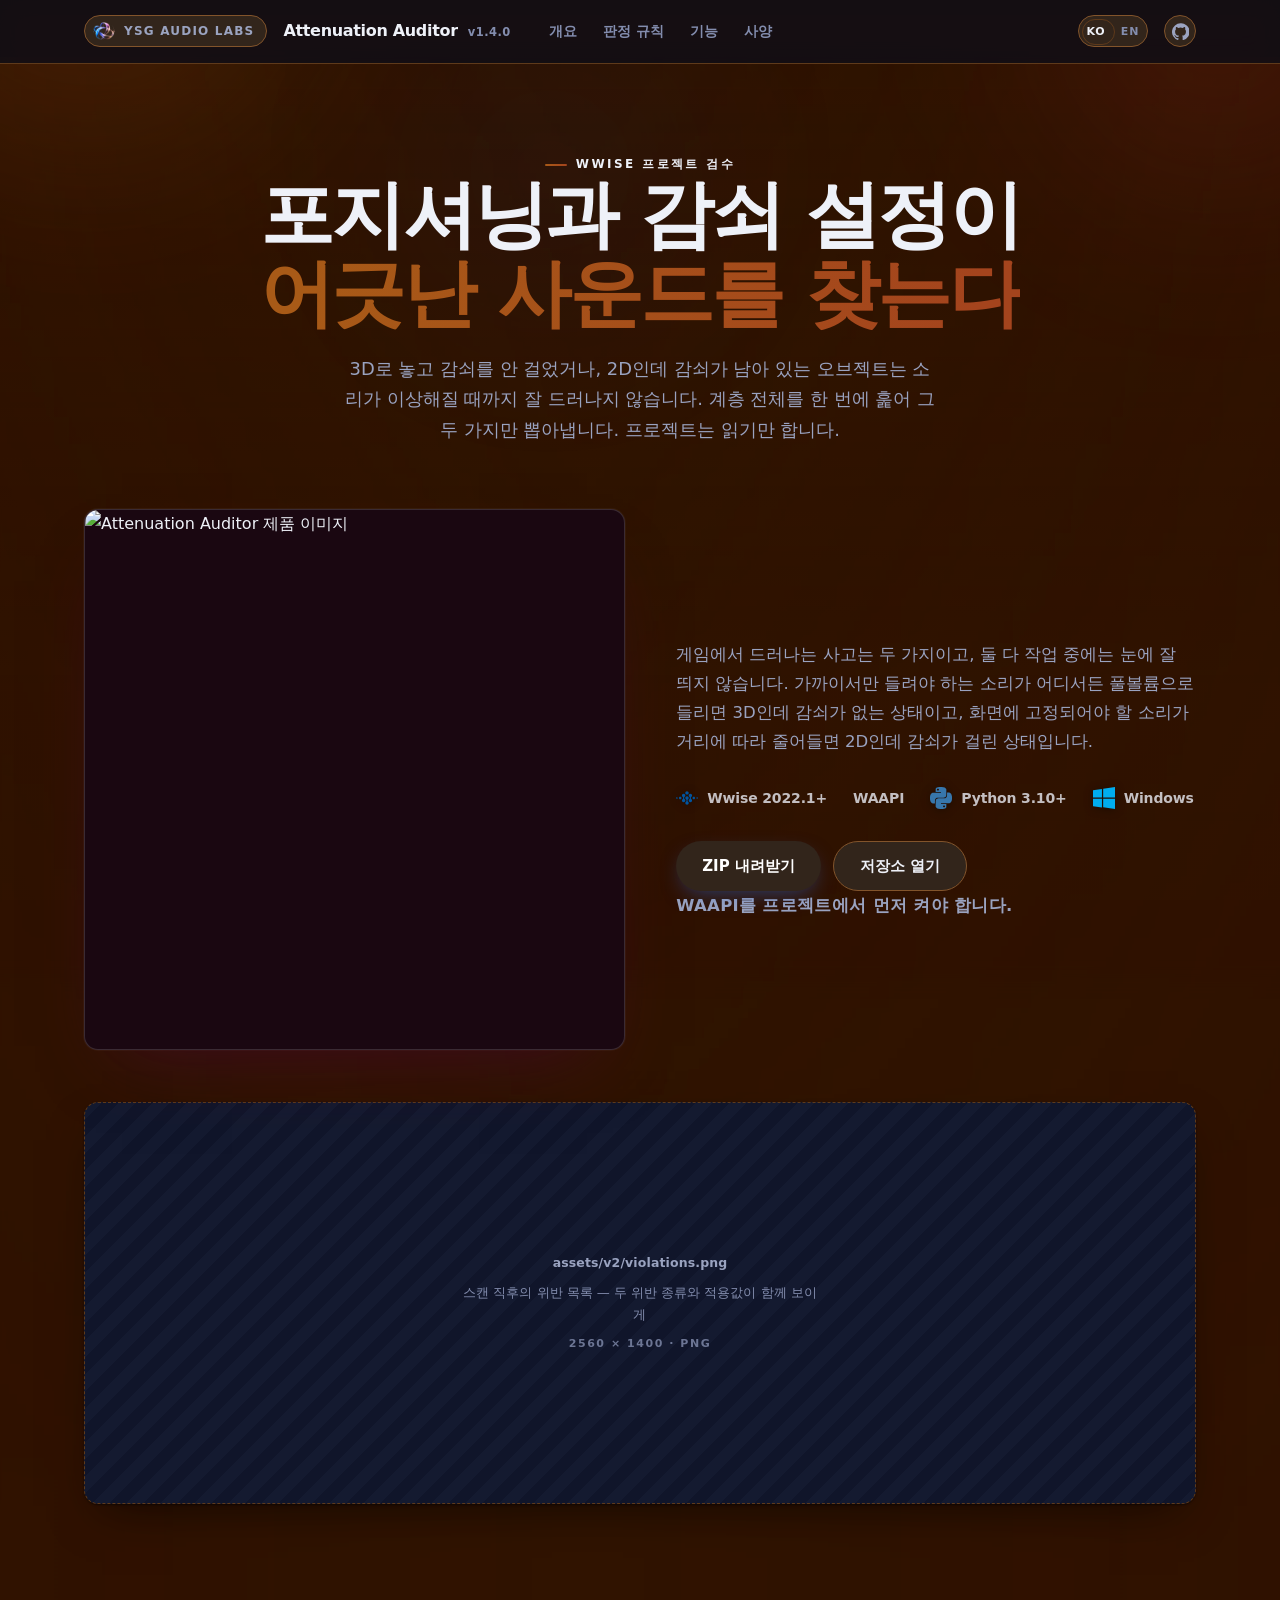
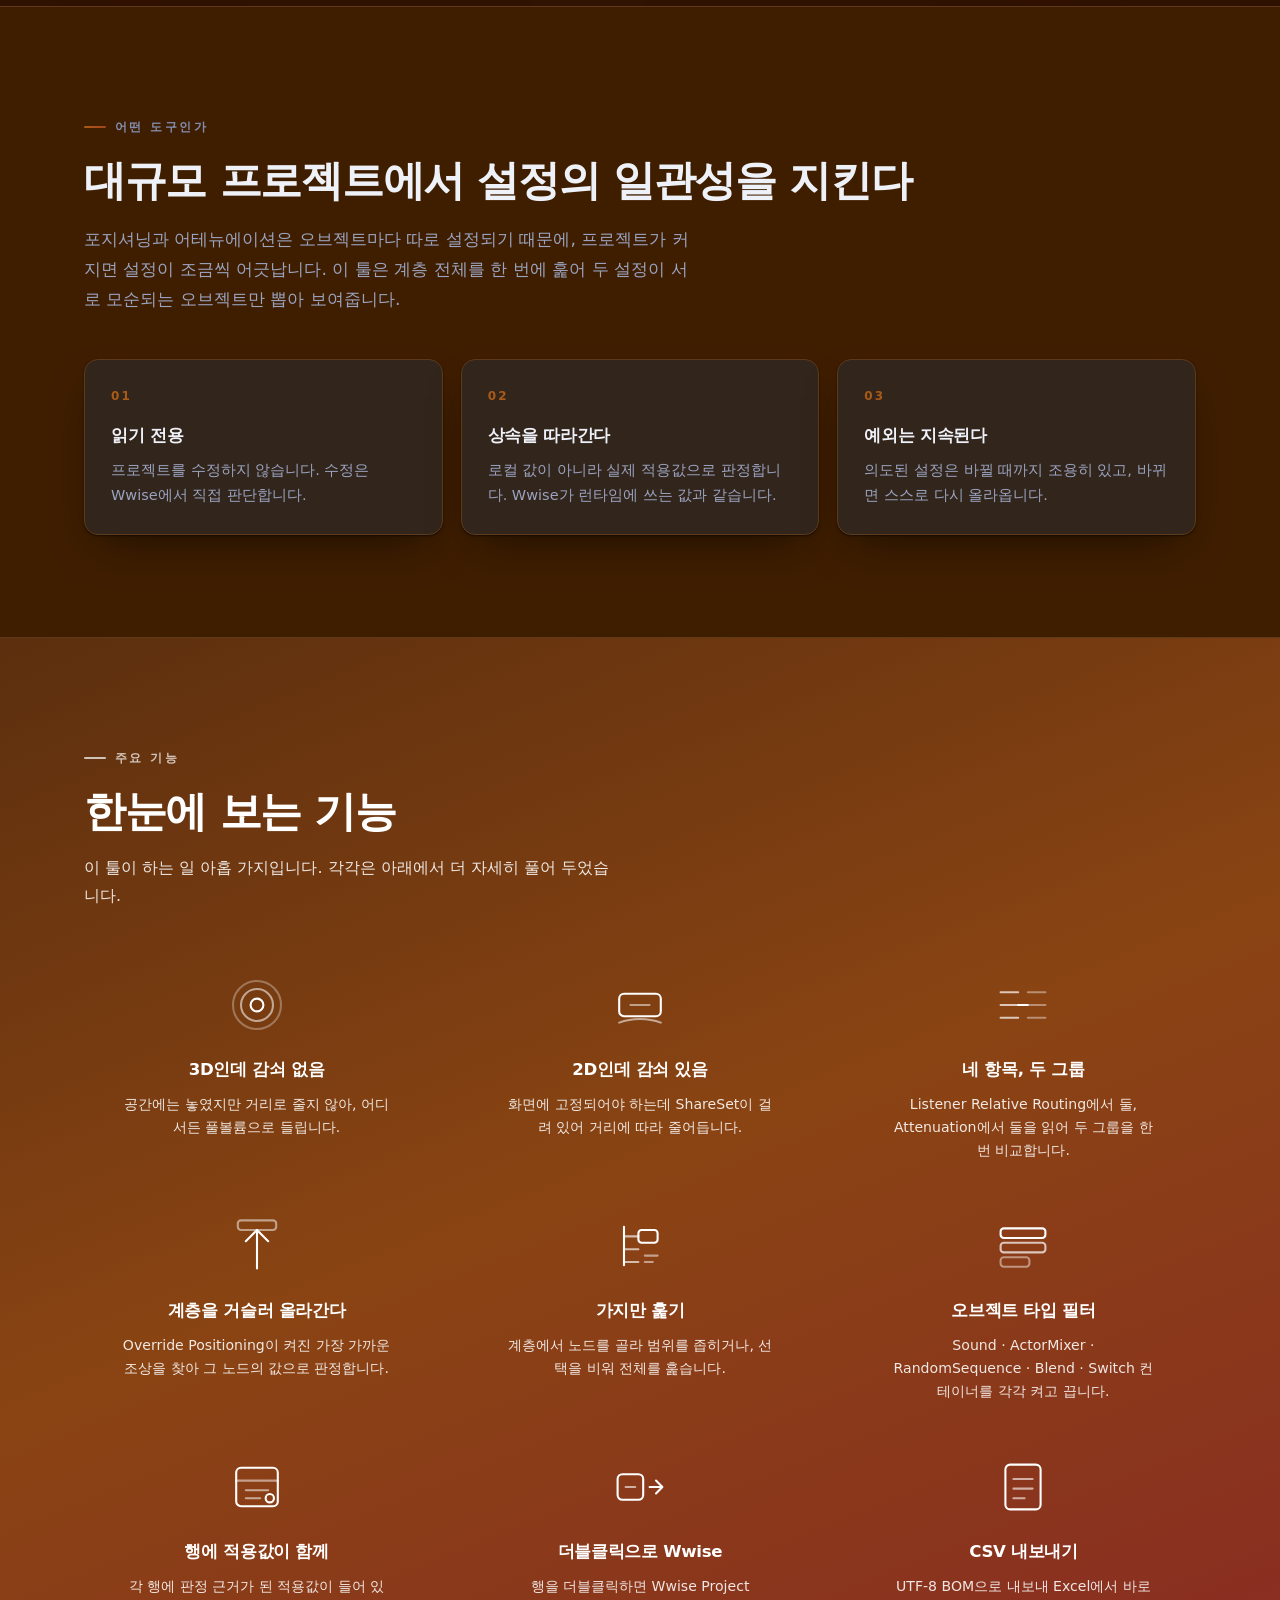
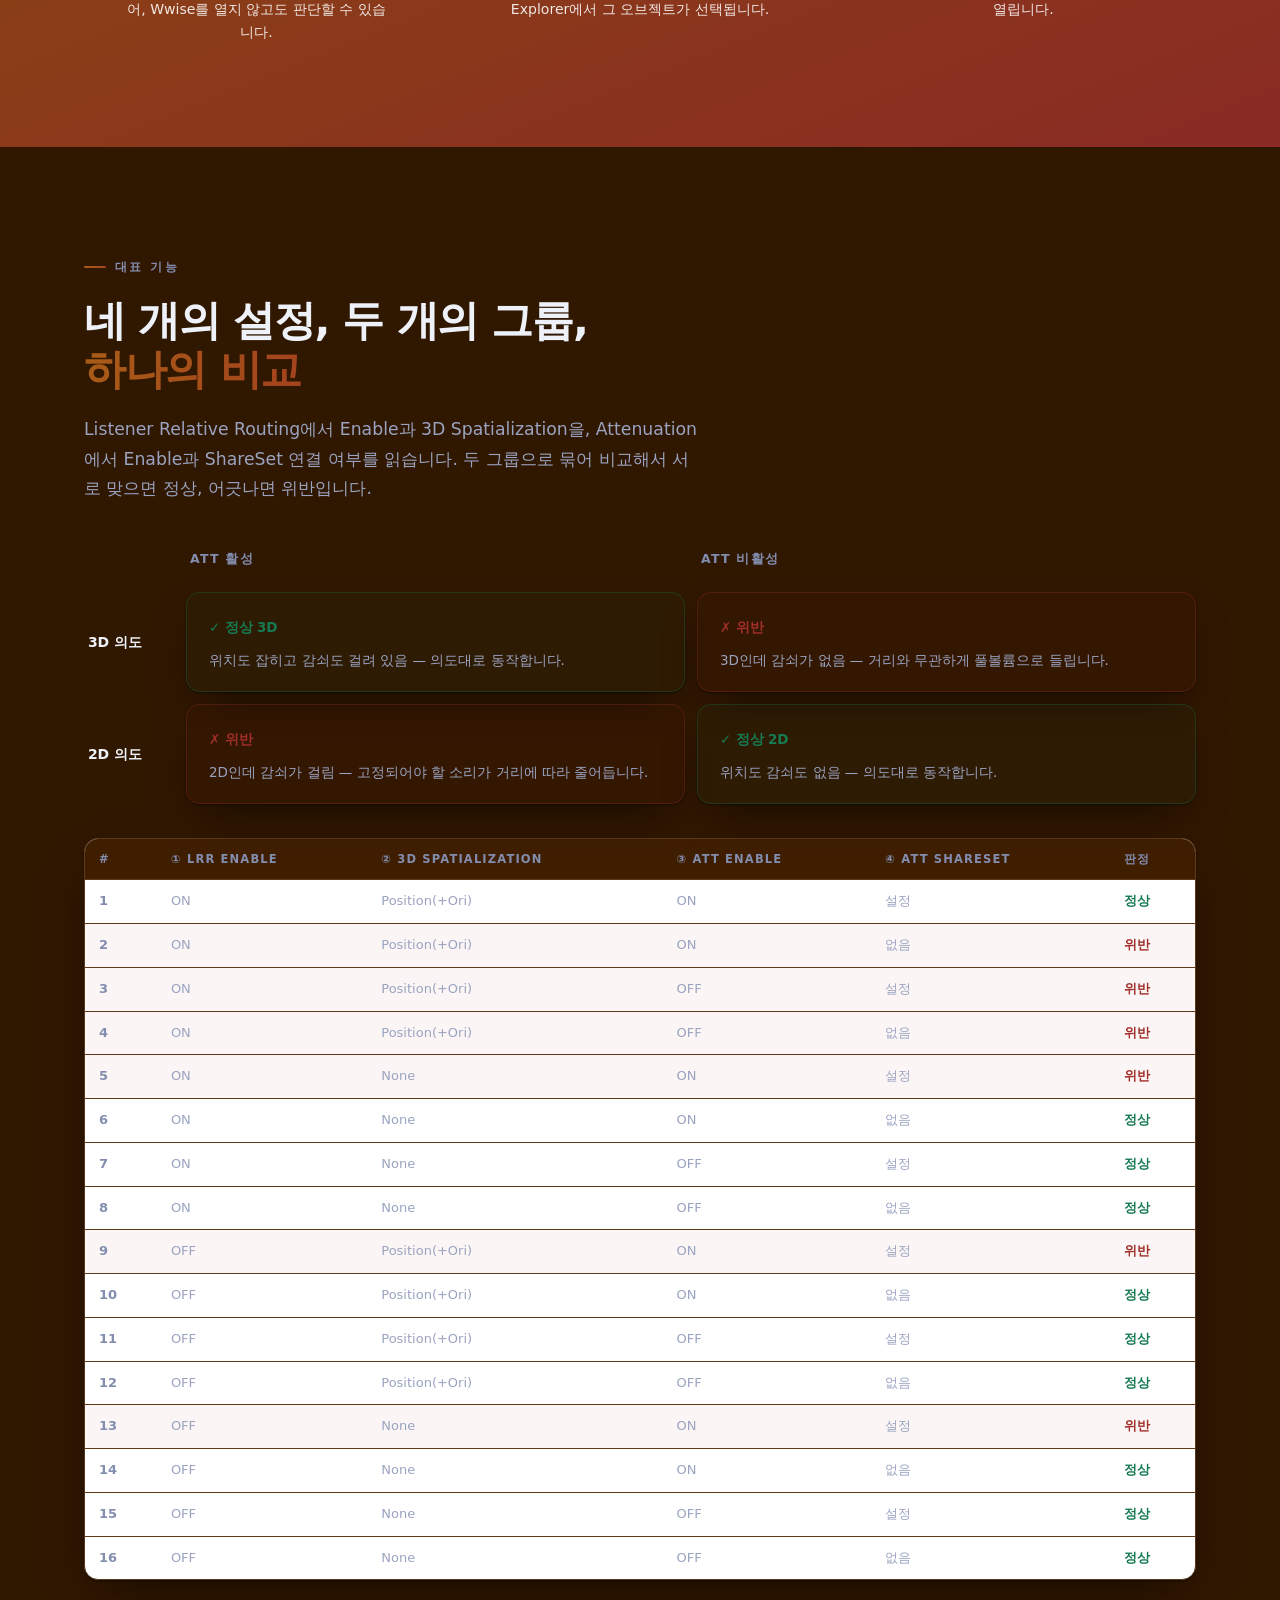
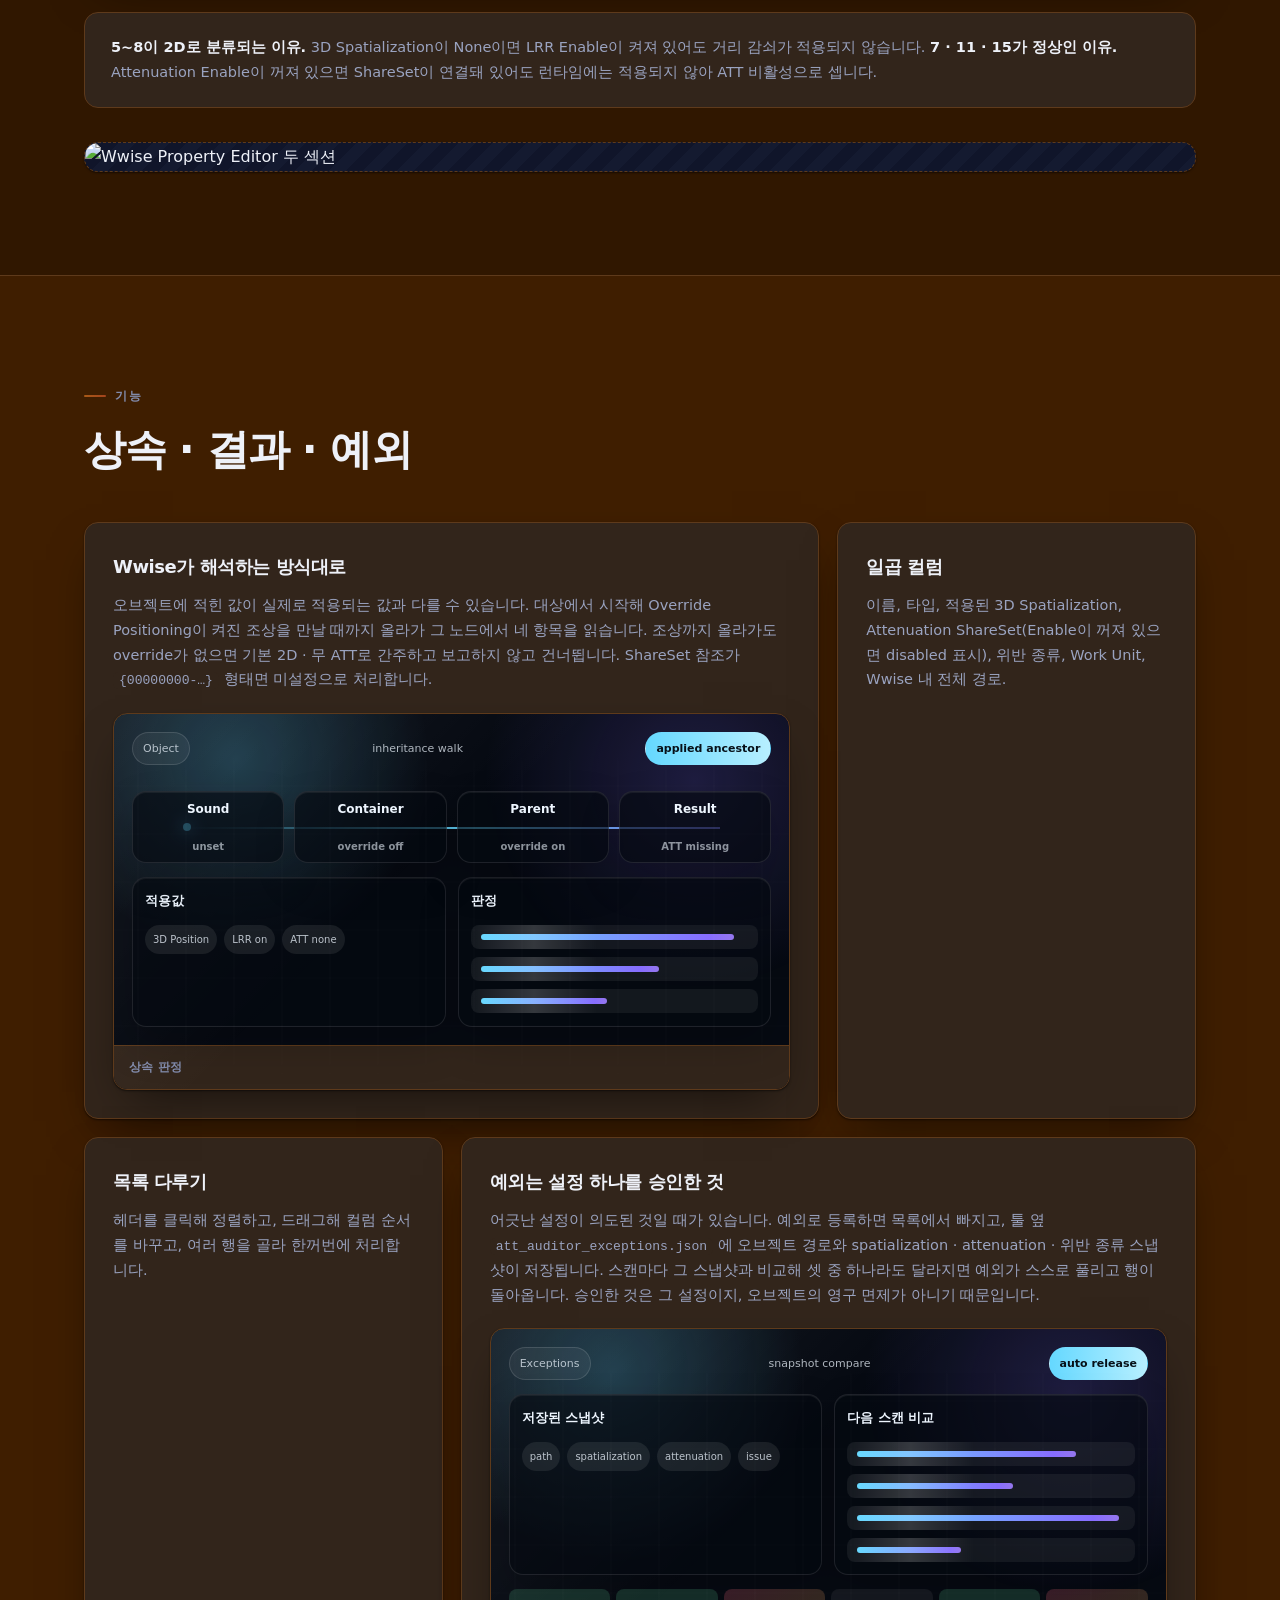
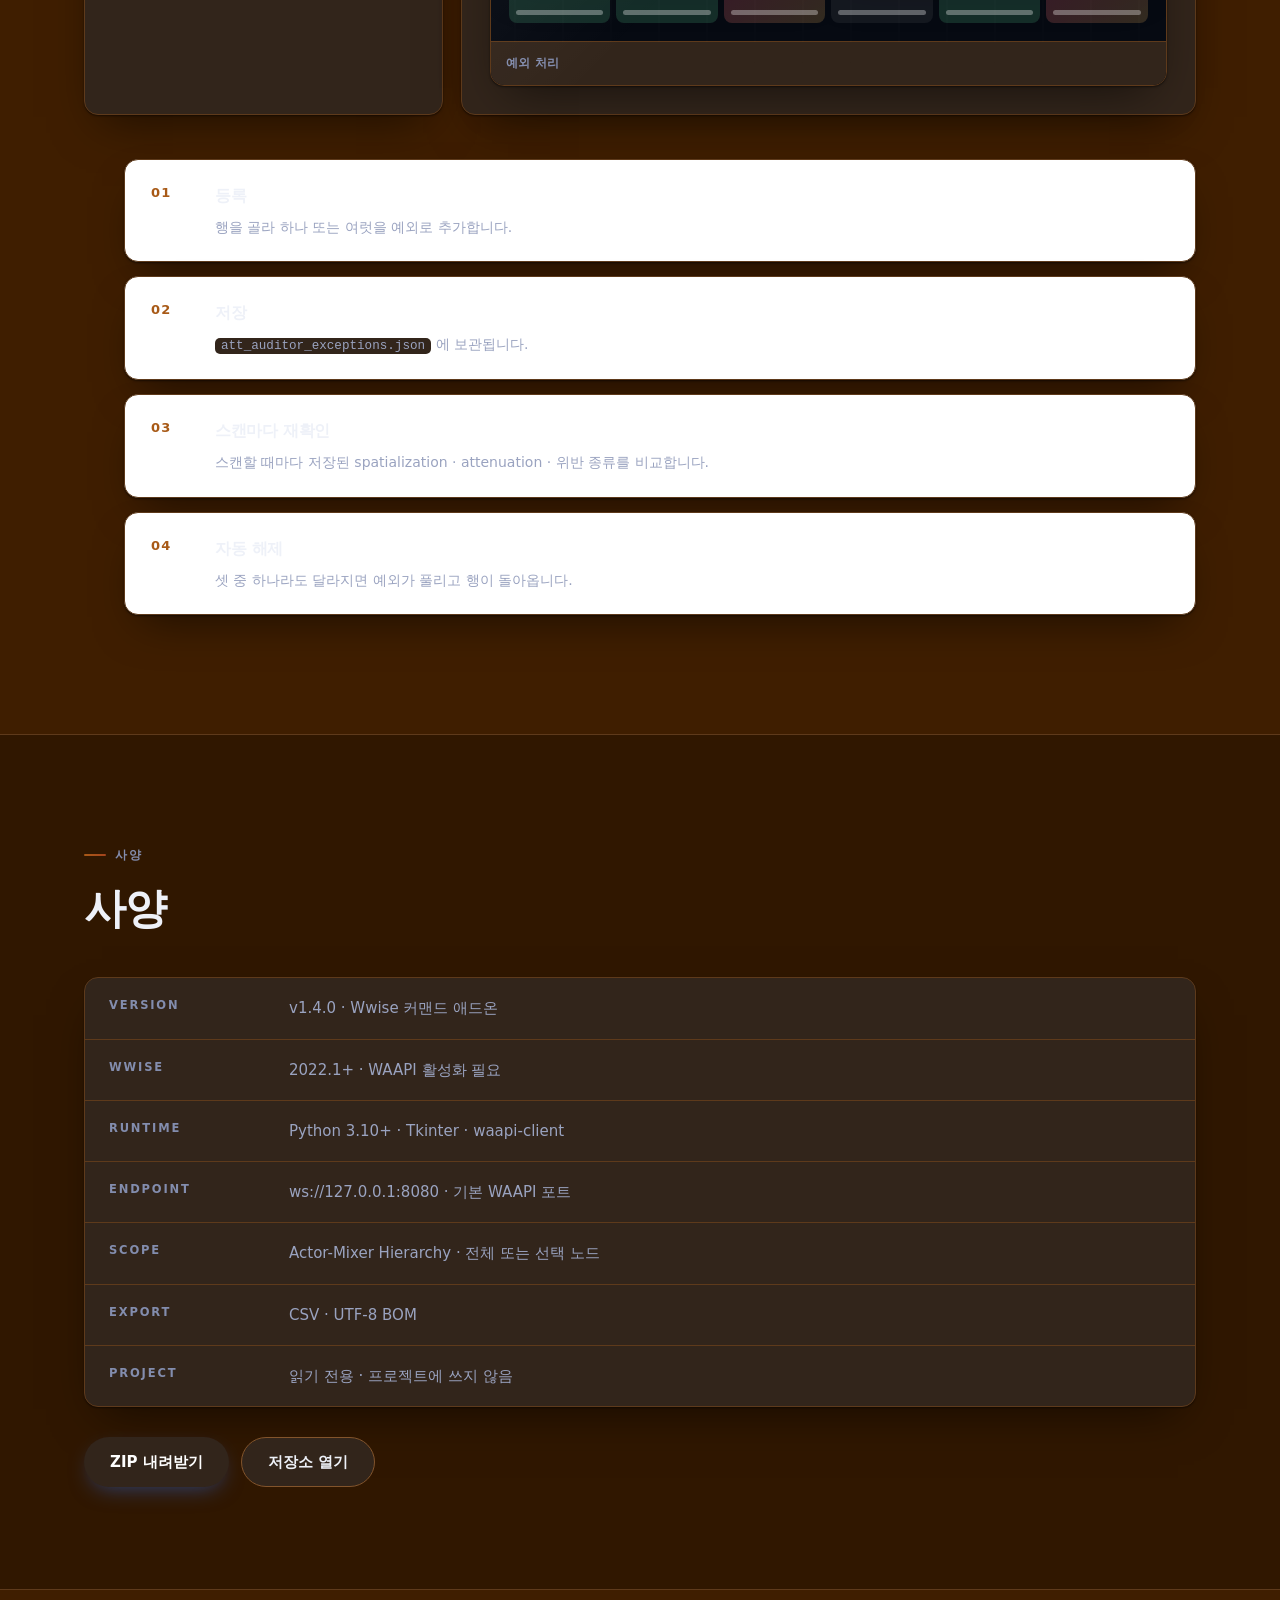
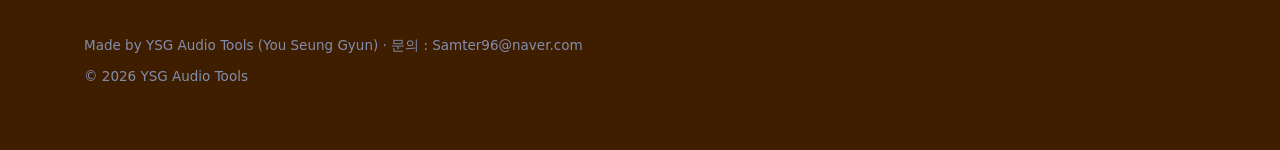
==== attenuation-auditor/index.html @ ef41ddf8 "feat: 2026 리뉴얼 로고로 브랜드 에셋 교체 - 상단바 마크를 ysg-mark-2026.png 로 교체하고 로고 텍스트를 YSG AUDIO LABS 로 변경 (전 6개 페이" ====
<!doctype html>
<html lang="ko">
<head>
<meta charset="utf-8">
<meta name="viewport" content="width=device-width, initial-scale=1, viewport-fit=cover">
<title>Attenuation Auditor — Wwise 3D/2D 감쇠 검수 도구</title>
<meta name="description" content="Wwise 프로젝트의 Actor-Mixer Hierarchy를 WAAPI로 훑어 3D인데 감쇠가 없는 오브젝트와 2D인데 감쇠가 걸린 오브젝트를 뽑아내는 읽기 전용 검수 도구.">
<link rel="icon" href="../assets/favicon-ysg.ico" sizes="any">
<link rel="icon" type="image/png" sizes="32x32" href="../assets/favicon-ysg-32.png">
<link rel="apple-touch-icon" href="../assets/favicon-ysg.png">
<!-- 공용 스타일시트·스크립트. 페이지마다 복사하지 말 것. -->
<link rel="stylesheet" href="../assets/ysg.css">
<style>
  /* Attenuation Auditor 키컬러 — 앰버 → 레드.
     실측: 흰글자/key 5.07:1 · key/흰바탕 5.07:1 · 패널 최악 7.2:1.
     감쇠 곡선과 "위반" 이라는 성격에 맞춰 경고 계열로 잡았다. */
  :root{
    --key:      #a85a17;
    --key-2:    #a02e29;
    --key-grad: #a4441d;
    --keys-1:   #5c2f0e;
    --keys-2:   #8a4413;
    --keys-3:   #8a2a24;
    --ok:       #167a51;
    --product-bg:url("../attenuation-auditor/assets/v2/product-box.png");
  }
  /* 다크 지면도 호박색(고동색)으로 물들인다 — 다른 다크 페이지와 같은
     남색이 아니라 이 페이지만의 색이 되도록. 채도를 크게 올렸다 —
     이전 버전은 너무 옅어서 남색과 구분이 안 됐다 (지적 반영, 2026-09-10). */
  body.theme-dark{
    --paper:  #301700;
    --tint:   #3f1e00;
    --tint-2: #32251b;
    --line:   #5e3a1b;
    --line-2: #82542b;
  }
  .product-photo{
    margin:0; width:100%; aspect-ratio:1; align-self:center;
    border-radius:var(--r); overflow:hidden; background:#1a0711;
    border:1px solid rgba(255,255,255,.14);
    box-shadow:0 34px 72px -38px rgba(70,7,42,.8), 0 0 0 1px rgba(255,255,255,.04);
  }
  .product-photo img{display:block; width:100%; height:100%; object-fit:cover}
  @media (max-width:1000px){
    .product-photo{max-width:560px; margin-inline:auto}
  }
  /* 핵심 매트릭스 — 이 툴의 규칙 전체가 이 2x2 안에 있다 */
  .matrix{
    margin-top:44px; display:grid; grid-template-columns:minmax(90px,auto) 1fr 1fr;
    gap:12px; align-items:stretch;
  }
  .matrix__h{
    display:flex; align-items:flex-end; padding:0 4px 10px;
    font-size:12.5px; font-weight:700; letter-spacing:.1em; text-transform:uppercase;
    color:var(--ink-3);
  }
  .matrix__r{
    display:flex; align-items:center; padding:0 4px;
    font-size:14px; font-weight:800; letter-spacing:-.01em;
  }
  .cell{
    padding:20px 22px; border-radius:var(--r); border:1px solid var(--line);
    background:#fff; box-shadow:var(--shadow);
  }
  .cell b{
    display:inline-flex; align-items:center; gap:7px;
    font-size:13.5px; font-weight:800; letter-spacing:-.01em;
  }
  .cell p{margin:8px 0 0; font-size:13.5px; color:var(--ink-2); line-height:1.65}
  .cell--ok b{color:var(--ok)}
  .cell--ok{border-color:rgba(22,122,81,.3); background:rgba(22,122,81,.04)}
  .cell--bad b{color:var(--key-2)}
  .cell--bad{border-color:rgba(160,46,41,.3); background:rgba(160,46,41,.04)}
  @media (max-width:760px){
    .matrix{grid-template-columns:1fr}
    .matrix__h{display:none}
    .matrix__r{padding-top:12px}
  }
  /* 16가지 경우 표 */
  .cases{
    margin-top:34px; border:1px solid var(--line); border-radius:var(--r);
    background:#fff; box-shadow:var(--shadow); overflow-x:auto;
  }
  .cases table{border-collapse:collapse; width:100%; min-width:560px}
  .cases th, .cases td{
    padding:10px 14px; text-align:left; font-size:13px;
    border-bottom:1px solid var(--line); white-space:nowrap;
  }
  .cases th{
    font-size:11.5px; font-weight:700; letter-spacing:.1em; text-transform:uppercase;
    color:var(--ink-3); background:var(--tint);
  }
  .cases td{color:var(--ink-2); font-variant-numeric:tabular-nums}
  .cases tr:last-child td{border-bottom:0}
  .cases td:first-child{font-weight:700; color:var(--ink-3)}
  .cases .v{color:var(--key-2); font-weight:800}
  .cases .o{color:var(--ok); font-weight:700}
  .cases tr[data-v] td{background:rgba(160,46,41,.045)}
  /* 예외 생애 단계 */
  .steps{margin-top:44px; display:grid; gap:14px}
  .steps li{
    list-style:none; display:grid; grid-template-columns:46px 1fr; gap:18px;
    padding:22px 26px; background:#fff; border:1px solid var(--line);
    border-radius:var(--r); box-shadow:var(--shadow);
  }
  .steps b{font-size:13px; font-weight:800; letter-spacing:.1em; color:var(--key)}
  .steps h3{font-size:16px; font-weight:800; letter-spacing:-.02em}
  .steps p{margin:5px 0 0; font-size:14px; color:var(--ink-2)}
  .steps code{
    font-family:ui-monospace, "Cascadia Mono", Consolas, monospace; font-size:.9em;
    background:var(--tint-2); padding:1px 6px; border-radius:5px;
    /* ⚠ 긴 파일명(att_auditor_exceptions.json 등)이 줄바꿈되지 않으면
       그 최소폭이 타일 → 그리드 → 문서로 전파돼 320px 에서 가로 스크롤이 생긴다. */
    overflow-wrap:anywhere;
  }
</style>
</head>
<body class="theme-dark product-atmosphere">

<header class="topbar">
  <div class="topbar__in">
    <a class="ysglogo" href="../index.html" aria-label="YSG Audio Tools">
      <span class="ysglogo__mark" aria-hidden="true"><img src="../assets/ysg-mark-2026.png" alt="" /></span>
      <span>YSG<b> AUDIO LABS</b></span>
    </a>
    <a class="brand" href="#top">
      <span class="brand__name">Attenuation Auditor</span>
      <span class="brand__v">v1.4.0</span>
    </a>
    <nav class="navlinks" aria-label="페이지 섹션">
      <a href="#overview" data-en="Overview">개요</a>
      <a href="#rules" data-en="Rules">판정 규칙</a>
      <a href="#features" data-en="Features">기능</a>
      <a href="#spec" data-en="Spec">사양</a>
    </nav>
    <button class="langswitch" type="button" aria-label="언어 전환" aria-pressed="false"><span class="ko">KO</span><span class="en">EN</span></button>
    <a class="ghicon" href="https://github.com/samter96/Wwise-Attenuation-Auditor" target="_blank" rel="noreferrer" aria-label="GitHub repository">
      <svg viewBox="0 0 24 24" aria-hidden="true"><path d="M12 .5a12 12 0 0 0-3.79 23.39c.6.11.82-.26.82-.58v-2.03c-3.34.73-4.04-1.42-4.04-1.42-.55-1.38-1.34-1.75-1.34-1.75-1.09-.75.08-.73.08-.73 1.21.08 1.85 1.24 1.85 1.24 1.07 1.84 2.81 1.31 3.5 1 .11-.78.42-1.31.76-1.61-2.67-.3-5.47-1.33-5.47-5.93 0-1.31.47-2.38 1.24-3.22-.12-.3-.54-1.52.12-3.18 0 0 1.01-.32 3.3 1.23a11.4 11.4 0 0 1 6 0c2.29-1.55 3.3-1.23 3.3-1.23.66 1.66.24 2.88.12 3.18.77.84 1.24 1.91 1.24 3.22 0 4.61-2.81 5.63-5.49 5.93.43.37.81 1.1.81 2.22v3.29c0 .32.22.7.83.58A12 12 0 0 0 12 .5z"/></svg>
    </a>
  </div>
</header>

<main id="top">

  <!-- ── 히어로 ─────────────────────────────────────────────── -->
  <section class="hero">
    <div class="aura" aria-hidden="true"><i></i><i></i><i></i></div>
    <div class="wrap">
      <div class="hero__head">
        <span class="eyebrow" data-en="Wwise project audit">Wwise 프로젝트 검수</span>
        <h1 class="display" data-en='Find sounds where positioning<br><span class="grad">and attenuation disagree</span>'>포지셔닝과 감쇠 설정이<br><span class="grad">어긋난 사운드를 찾는다</span></h1>
      </div>
      <p class="hero__sub" data-en="An object left 3D with no attenuation, or 2D with attenuation still attached, rarely shows up until something sounds wrong. One pass over the hierarchy pulls out exactly those two cases. The project is only read - nothing is written.">
3D로 놓고 감쇠를 안 걸었거나, 2D인데 감쇠가 남아 있는 오브젝트는
        소리가 이상해질 때까지 잘 드러나지 않습니다. 계층 전체를 한 번에 훑어
        그 두 가지만 뽑아냅니다. 프로젝트는 읽기만 합니다.
      </p>

      <div class="pitch">
        <figure class="product-photo" aria-label="Attenuation Auditor 제품 이미지">
          <img src="assets/v2/product-box.png" alt="Attenuation Auditor 제품 이미지">
        </figure>
        <div class="pitch__copy">
          <p data-en="Two accidents show up in game and neither is easy to spot while working. A sound meant to be heard only up close plays at full volume from anywhere - it is 3D with no attenuation. A sound meant to sit flat in the mix fades with distance - it is 2D with attenuation attached.">
            게임에서 드러나는 사고는 두 가지이고, 둘 다 작업 중에는 눈에 잘 띄지 않습니다.
            가까이서만 들려야 하는 소리가 어디서든 풀볼륨으로 들리면 3D인데 감쇠가 없는
            상태이고, 화면에 고정되어야 할 소리가 거리에 따라 줄어들면 2D인데 감쇠가
            걸린 상태입니다.
          </p>

          <!-- ⚠ Wwise 로고는 공식 브랜드 키트에서 받아야 한다. 받기 전까지는 글자로만. -->
          <div class="plats">
            <span class="plat"><svg viewBox="0 0 24 24" aria-hidden="true"><path fill="#00549F" d="M6 12c0 .7644-.6193 1.3846-1.3846 1.3846-.7645 0-1.3847-.6202-1.3847-1.3846 0-.765.6202-1.3846 1.3847-1.3846C5.3807 10.6154 6 11.2351 6 12m7.8462-5.5384c0 1.0191-.826 1.8461-1.8463 1.8461-1.0188 0-1.8461-.827-1.8461-1.8461 0-1.0197.8273-1.8462 1.8461-1.8462 1.0203 0 1.8463.8265 1.8463 1.8462M1.8462 12a.923.923 0 0 1-.9231.923C.4143 12.923 0 12.5096 0 12c0-.5102.4142-.923.923-.923.51 0 .923.4128.923.923M24 12c0 .5095-.4133.923-.923.923-.5089 0-.9231-.4135-.9231-.923 0-.5102.4142-.923.923-.923.5098 0 .923.4128.923.923m-3.2306 0c0 .7644-.6195 1.3846-1.3847 1.3846C18.6203 13.3846 18 12.7644 18 12c0-.765.6203-1.3846 1.3846-1.3846.7652 0 1.3847.6197 1.3847 1.3846m-8.2252 2.8356c.0034.535.2557 1.0139.6581 1.3139.4006.3332.6584.8409.6584 1.4048 0 1.0139-.8192 1.8303-1.8295 1.8303H12c-1.0116 0-1.8317-.8164-1.8317-1.8303 0-.564.2596-1.0716.6606-1.4048.3999-.3.6615-.7788.6577-1.314v-.1283c-.004-.5395-.2578-1.0183-.6577-1.3154-.401-.336-.6606-.8423-.6606-1.4077 0-1.0125.8201-1.8302 1.8317-1.8302h.0312c1.0103 0 1.8295.8177 1.8295 1.8302 0 .5654-.2578 1.0717-.6584 1.4077a1.6166 1.6166 0 0 0-.658 1.3154v.1284m3.6922-2.7692c.0033.535.2557 1.0139.658 1.3139.4007.3332.6585.8409.6585 1.4048 0 1.0139-.8192 1.8302-1.8295 1.8302h-.031c-1.0118 0-1.8318-.8163-1.8318-1.8302 0-.564.2597-1.0716.6606-1.4048.3999-.3.6614-.7788.6577-1.314v-.1283c-.004-.5395-.2578-1.0183-.6577-1.3154-.401-.336-.6606-.8423-.6606-1.4077 0-1.0125.82-1.8302 1.8318-1.8302h.031c1.0103 0 1.8295.8177 1.8295 1.8302 0 .5654-.2578 1.0717-.6584 1.4077a1.6166 1.6166 0 0 0-.658 1.3154v.1284m-7.3848 0c.0035.535.2559 1.0139.6582 1.3139a1.828 1.828 0 0 1 .6583 1.4048c0 1.0139-.8193 1.8302-1.8294 1.8302h-.0312c-1.0116 0-1.8317-.8163-1.8317-1.8302 0-.564.2596-1.0716.6606-1.4048.3999-.3.6615-.7788.6577-1.314v-.1283c-.004-.5395-.2578-1.0183-.6577-1.3154-.401-.336-.6606-.8423-.6606-1.4077 0-1.0125.8201-1.8302 1.8317-1.8302h.0312c1.0101 0 1.8294.8177 1.8294 1.8302 0 .5654-.2578 1.0717-.6583 1.4077a1.617 1.617 0 0 0-.6582 1.3154v.1284"/></svg><span>Wwise 2022.1+</span></span>
            <span class="plat"><span>WAAPI</span></span>
            <span class="plat"><svg viewBox="0 0 24 24" aria-hidden="true"><path fill="#3776AB" d="M14.25.18l.9.2.73.26.59.3.45.32.34.34.25.34.16.33.1.3.04.26.02.2-.01.13V8.5l-.05.63-.13.55-.21.46-.26.38-.3.31-.33.25-.35.19-.35.14-.33.1-.3.07-.26.04-.21.02H8.77l-.69.05-.59.14-.5.22-.41.27-.33.32-.27.35-.2.36-.15.37-.1.35-.07.32-.04.27-.02.21v3.06H3.17l-.21-.03-.28-.07-.32-.12-.35-.18-.36-.26-.36-.36-.35-.46-.32-.59-.28-.73-.21-.88-.14-1.05-.05-1.23.06-1.22.16-1.04.24-.87.32-.71.36-.57.4-.44.42-.33.42-.24.4-.16.36-.1.32-.05.24-.01h.16l.06.01h8.16v-.83H6.18l-.01-2.75-.02-.37.05-.34.11-.31.17-.28.25-.26.31-.23.38-.2.44-.18.51-.15.58-.12.64-.1.71-.06.77-.04.84-.02 1.27.05zm-6.3 1.98l-.23.33-.08.41.08.41.23.34.33.22.41.09.41-.09.33-.22.23-.34.08-.41-.08-.41-.23-.33-.33-.22-.41-.09-.41.09zm13.09 3.95l.28.06.32.12.35.18.36.27.36.35.35.47.32.59.28.73.21.88.14 1.04.05 1.23-.06 1.23-.16 1.04-.24.86-.32.71-.36.57-.4.45-.42.33-.42.24-.4.16-.36.09-.32.05-.24.02-.16-.01h-8.22v.82h5.84l.01 2.76.02.36-.05.34-.11.31-.17.29-.25.25-.31.24-.38.2-.44.17-.51.15-.58.13-.64.09-.71.07-.77.04-.84.01-1.27-.04-1.07-.14-.9-.2-.73-.25-.59-.3-.45-.33-.34-.34-.25-.34-.16-.33-.1-.3-.04-.25-.02-.2.01-.13v-5.34l.05-.64.13-.54.21-.46.26-.38.3-.32.33-.24.35-.2.35-.14.33-.1.3-.06.26-.04.21-.02.13-.01h5.84l.69-.05.59-.14.5-.21.41-.28.33-.32.27-.35.2-.36.15-.36.1-.35.07-.32.04-.28.02-.21V6.07h2.09l.14.01zm-6.47 14.25l-.23.33-.08.41.08.41.23.33.33.23.41.08.41-.08.33-.23.23-.33.08-.41-.08-.41-.23-.33-.33-.23-.41-.08-.41.08z"/></svg><span>Python 3.10+</span></span>
            <span class="plat">
              <img src="../assets/logos/windows.svg" alt="" aria-hidden="true">
              <span>Windows</span>
            </span>
          </div>

          <div class="btnrow">
            <a class="btn btn--primary" href="https://github.com/samter96/Wwise-Attenuation-Auditor/archive/refs/heads/main.zip" data-en="Download ZIP">ZIP 내려받기</a>
            <a class="btn" href="https://github.com/samter96/Wwise-Attenuation-Auditor" target="_blank" rel="noreferrer" data-en="Repository">저장소 열기</a>
          </div>
          <p class="btnnote" data-en="WAAPI must be enabled in the project first.">WAAPI를 프로젝트에서 먼저 켜야 합니다.</p>
        </div>
      </div>

      <figure class="shot shot--hero" data-shot>
        <img data-src="assets/v2/violations.png" alt="위반 목록 화면">
        <div class="shot__ph">
          <b>assets/v2/violations.png</b>
          <span data-en="The violation list after a scan - both issue kinds visible, with the applied values in the row.">스캔 직후의 위반 목록 — 두 위반 종류와 적용값이 함께 보이게</span>
          <em>2560 × 1400 · PNG</em>
        </div>
        <figcaption data-en="Attenuation Auditor - violation list">Attenuation Auditor · 위반 목록</figcaption>
      </figure>
    </div>
  </section>

  <!-- ── 개요 ──────────────────────────────────────────────── -->
  <section id="overview" class="band">
    <div class="wrap">
      <div class="rise">
        <span class="eyebrow" data-en="What it is">어떤 도구인가</span>
        <h2 class="h2" data-en="Keeping positioning consistent in a large project">대규모 프로젝트에서 설정의 일관성을 지킨다</h2>
        <p class="lead" data-en="Positioning and attenuation are set per object, so as a project grows the two drift apart. This walks the whole hierarchy in one pass and shows only the objects where they contradict each other.">
          포지셔닝과 어테뉴에이션은 오브젝트마다 따로 설정되기 때문에, 프로젝트가 커지면
          설정이 조금씩 어긋납니다. 이 툴은 계층 전체를 한 번에 훑어 두 설정이 서로
          모순되는 오브젝트만 뽑아 보여줍니다.
        </p>
      </div>
      <div class="rules">
        <div class="rule rise">
          <span class="num">01</span>
          <h3 data-en="Read-only">읽기 전용</h3>
          <p data-en="The project is never modified. Fixing stays your decision in Wwise.">프로젝트를 수정하지 않습니다. 수정은 Wwise에서 직접 판단합니다.</p>
        </div>
        <div class="rule rise">
          <span class="num">02</span>
          <h3 data-en="Follows Wwise inheritance">상속을 따라간다</h3>
          <p data-en="It evaluates the effective value, not the local one - the same value Wwise uses at runtime.">로컬 값이 아니라 실제 적용값으로 판정합니다. Wwise가 런타임에 쓰는 값과 같습니다.</p>
        </div>
        <div class="rule rise">
          <span class="num">03</span>
          <h3 data-en="Exceptions are durable">예외는 지속된다</h3>
          <p data-en="An intended setting stays silenced until it changes - then it comes back on its own.">의도된 설정은 바뀔 때까지 조용히 있고, 바뀌면 스스로 다시 올라옵니다.</p>
        </div>
      </div>
    </div>
  </section>

  <!-- ── Key Features ───────────────────────────────────────── -->
  <section id="keys" class="keys">
    <div class="wrap">
      <div class="rise">
        <span class="eyebrow" data-en="Key features">주요 기능</span>
        <h2 class="h2" data-en="Everything it does, at a glance">한눈에 보는 기능</h2>
        <p class="keys__lead" data-en="Nine things the tool does. Each one is opened up further down the page.">
          이 툴이 하는 일 아홉 가지입니다. 각각은 아래에서 더 자세히 풀어 두었습니다.
        </p>
      </div>
      <div class="keys__grid">
        <div class="key rise">
          <svg viewBox="0 0 40 40" aria-hidden="true"><circle cx="20" cy="20" r="4"/><circle cx="20" cy="20" r="10" opacity=".55"/><circle cx="20" cy="20" r="15" opacity=".3"/></svg>
          <h3 data-en="3D without attenuation">3D인데 감쇠 없음</h3>
          <p data-en="Positioned in the world but never falls off, so it plays at full volume from any distance.">공간에는 놓였지만 거리로 줄지 않아, 어디서든 풀볼륨으로 들립니다.</p>
        </div>
        <div class="key rise">
          <svg viewBox="0 0 40 40" aria-hidden="true"><rect x="7" y="13" width="26" height="14" rx="3"/><path d="M7 31c8-3 18-3 26 0" opacity=".55"/><path d="M14 20h12" opacity=".5"/></svg>
          <h3 data-en="2D with attenuation">2D인데 감쇠 있음</h3>
          <p data-en="Meant to sit flat in the mix, but it fades with distance because a ShareSet is attached.">화면에 고정되어야 하는데 ShareSet이 걸려 있어 거리에 따라 줄어듭니다.</p>
        </div>
        <div class="key rise">
          <svg viewBox="0 0 40 40" aria-hidden="true"><path d="M6 12h11M6 20h11M6 28h11" opacity=".7"/><path d="M23 12h11M23 20h11M23 28h11" opacity=".4"/><path d="M17 20h6"/></svg>
          <h3 data-en="Four properties, two groups">네 항목, 두 그룹</h3>
          <p data-en="Listener Relative Routing contributes two and Attenuation contributes two. The verdict is one comparison between the groups.">Listener Relative Routing에서 둘, Attenuation에서 둘을 읽어 두 그룹을 한 번 비교합니다.</p>
        </div>
        <div class="key rise">
          <svg viewBox="0 0 40 40" aria-hidden="true"><path d="M20 34V10"/><path d="M13 17l7-7 7 7"/><rect x="8" y="4" width="24" height="6" rx="2" opacity=".5"/></svg>
          <h3 data-en="Walks up the hierarchy">계층을 거슬러 올라간다</h3>
          <p data-en="It finds the nearest ancestor with Override Positioning checked and judges by that node's values.">Override Positioning이 켜진 가장 가까운 조상을 찾아 그 노드의 값으로 판정합니다.</p>
        </div>
        <div class="key rise">
          <svg viewBox="0 0 40 40" aria-hidden="true"><path d="M10 8v24"/><path d="M10 14h9M10 22h9M10 30h9" opacity=".65"/><rect x="19" y="10" width="12" height="8" rx="2"/><path d="M23 26h8M23 30h5" opacity=".5"/></svg>
          <h3 data-en="Scope by branch">가지만 훑기</h3>
          <p data-en="Pick nodes in the hierarchy to narrow the scan, or leave the selection empty to take the whole thing.">계층에서 노드를 골라 범위를 좁히거나, 선택을 비워 전체를 훑습니다.</p>
        </div>
        <div class="key rise">
          <svg viewBox="0 0 40 40" aria-hidden="true"><rect x="6" y="9" width="28" height="6" rx="2"/><rect x="6" y="18" width="28" height="6" rx="2" opacity=".7"/><rect x="6" y="27" width="18" height="6" rx="2" opacity=".45"/></svg>
          <h3 data-en="Object type filter">오브젝트 타입 필터</h3>
          <p data-en="Sound, ActorMixer, RandomSequence, Blend and Switch containers can each be turned on or off.">Sound · ActorMixer · RandomSequence · Blend · Switch 컨테이너를 각각 켜고 끕니다.</p>
        </div>
        <div class="key rise">
          <svg viewBox="0 0 40 40" aria-hidden="true"><rect x="7" y="8" width="26" height="24" rx="3"/><path d="M7 16h26" opacity=".5"/><path d="M13 22h14M13 27h9" opacity=".55"/><circle cx="28" cy="27" r="2.6"/></svg>
          <h3 data-en="Applied values in the row">행에 적용값이 함께</h3>
          <p data-en="Each row carries the effective values the verdict was based on, so a call can be made without opening Wwise.">각 행에 판정 근거가 된 적용값이 들어 있어, Wwise를 열지 않고도 판단할 수 있습니다.</p>
        </div>
        <div class="key rise">
          <svg viewBox="0 0 40 40" aria-hidden="true"><rect x="6" y="12" width="16" height="16" rx="3"/><path d="M26 20h8M30 16l4 4-4 4"/><path d="M11 20h6" opacity=".6"/></svg>
          <h3 data-en="Double-click to Wwise">더블클릭으로 Wwise</h3>
          <p data-en="Double-click a row and the object is selected in the Wwise Project Explorer.">행을 더블클릭하면 Wwise Project Explorer에서 그 오브젝트가 선택됩니다.</p>
        </div>
        <div class="key rise">
          <svg viewBox="0 0 40 40" aria-hidden="true"><rect x="9" y="6" width="22" height="28" rx="3"/><path d="M14 15h12M14 21h12M14 27h7" opacity=".6"/></svg>
          <h3 data-en="CSV with a BOM">CSV 내보내기</h3>
          <p data-en="UTF-8 with a BOM, so it opens cleanly in Excel without a mangled first column.">UTF-8 BOM으로 내보내 Excel에서 바로 열립니다.</p>
        </div>
      </div>
    </div>
  </section>

  <!-- ── 대표 기능: 판정 규칙 ───────────────────────────────── -->
  <section id="rules">
    <div class="wrap">
      <div class="rise">
        <span class="eyebrow" data-en="Featured">대표 기능</span>
        <h2 class="h2" data-en='Four settings, two groups,<br><span class="grad">one comparison</span>'>네 개의 설정, 두 개의 그룹,<br><span class="grad">하나의 비교</span></h2>
        <p class="lead" data-en="Two properties come from Listener Relative Routing - Enable, and 3D Spatialization. Two come from Attenuation - Enable, and whether a ShareSet is set. Group them, compare them: agreeing is correct, disagreeing is a violation.">
          Listener Relative Routing에서 Enable과 3D Spatialization을, Attenuation에서
          Enable과 ShareSet 연결 여부를 읽습니다. 두 그룹으로 묶어 비교해서
          서로 맞으면 정상, 어긋나면 위반입니다.
        </p>
      </div>

      <div class="matrix rise">
        <div class="matrix__h"></div>
        <div class="matrix__h" data-en="attenuation active">ATT 활성</div>
        <div class="matrix__h" data-en="attenuation inactive">ATT 비활성</div>

        <div class="matrix__r" data-en="3D intent">3D 의도</div>
        <div class="cell cell--ok">
          <b data-en="Correct 3D">✓ 정상 3D</b>
          <p data-en="Positioned and attenuated - it behaves as intended.">위치도 잡히고 감쇠도 걸려 있음 — 의도대로 동작합니다.</p>
        </div>
        <div class="cell cell--bad">
          <b data-en="Violation">✗ 위반</b>
          <p data-en="3D with no attenuation - audible at full volume from any distance.">3D인데 감쇠가 없음 — 거리와 무관하게 풀볼륨으로 들립니다.</p>
        </div>

        <div class="matrix__r" data-en="2D intent">2D 의도</div>
        <div class="cell cell--bad">
          <b data-en="Violation">✗ 위반</b>
          <p data-en="2D with attenuation - a sound that should stay flat fades with distance.">2D인데 감쇠가 걸림 — 고정되어야 할 소리가 거리에 따라 줄어듭니다.</p>
        </div>
        <div class="cell cell--ok">
          <b data-en="Correct 2D">✓ 정상 2D</b>
          <p data-en="Neither positioned nor attenuated - it behaves as intended.">위치도 감쇠도 없음 — 의도대로 동작합니다.</p>
        </div>
      </div>

      <div class="cases rise">
        <table>
          <thead>
            <tr>
              <th>#</th>
              <th data-en="LRR enable">① LRR Enable</th>
              <th data-en="3D spatialization">② 3D Spatialization</th>
              <th data-en="ATT enable">③ ATT Enable</th>
              <th data-en="ATT shareset">④ ATT ShareSet</th>
              <th data-en="verdict">판정</th>
            </tr>
          </thead>
          <tbody>
            <tr><td>1</td><td>ON</td><td>Position(+Ori)</td><td>ON</td><td data-en="set">설정</td><td class="o" data-en="ok">정상</td></tr>
            <tr data-v><td>2</td><td>ON</td><td>Position(+Ori)</td><td>ON</td><td data-en="none">없음</td><td class="v" data-en="violation">위반</td></tr>
            <tr data-v><td>3</td><td>ON</td><td>Position(+Ori)</td><td>OFF</td><td data-en="set">설정</td><td class="v" data-en="violation">위반</td></tr>
            <tr data-v><td>4</td><td>ON</td><td>Position(+Ori)</td><td>OFF</td><td data-en="none">없음</td><td class="v" data-en="violation">위반</td></tr>
            <tr data-v><td>5</td><td>ON</td><td>None</td><td>ON</td><td data-en="set">설정</td><td class="v" data-en="violation">위반</td></tr>
            <tr><td>6</td><td>ON</td><td>None</td><td>ON</td><td data-en="none">없음</td><td class="o" data-en="ok">정상</td></tr>
            <tr><td>7</td><td>ON</td><td>None</td><td>OFF</td><td data-en="set">설정</td><td class="o" data-en="ok">정상</td></tr>
            <tr><td>8</td><td>ON</td><td>None</td><td>OFF</td><td data-en="none">없음</td><td class="o" data-en="ok">정상</td></tr>
            <tr data-v><td>9</td><td>OFF</td><td>Position(+Ori)</td><td>ON</td><td data-en="set">설정</td><td class="v" data-en="violation">위반</td></tr>
            <tr><td>10</td><td>OFF</td><td>Position(+Ori)</td><td>ON</td><td data-en="none">없음</td><td class="o" data-en="ok">정상</td></tr>
            <tr><td>11</td><td>OFF</td><td>Position(+Ori)</td><td>OFF</td><td data-en="set">설정</td><td class="o" data-en="ok">정상</td></tr>
            <tr><td>12</td><td>OFF</td><td>Position(+Ori)</td><td>OFF</td><td data-en="none">없음</td><td class="o" data-en="ok">정상</td></tr>
            <tr data-v><td>13</td><td>OFF</td><td>None</td><td>ON</td><td data-en="set">설정</td><td class="v" data-en="violation">위반</td></tr>
            <tr><td>14</td><td>OFF</td><td>None</td><td>ON</td><td data-en="none">없음</td><td class="o" data-en="ok">정상</td></tr>
            <tr><td>15</td><td>OFF</td><td>None</td><td>OFF</td><td data-en="set">설정</td><td class="o" data-en="ok">정상</td></tr>
            <tr><td>16</td><td>OFF</td><td>None</td><td>OFF</td><td data-en="none">없음</td><td class="o" data-en="ok">정상</td></tr>
          </tbody>
        </table>
      </div>

      <p class="note rise" data-en="<b>Why 5-8 count as 2D.</b> With 3D Spatialization at None, distance attenuation does not apply even when LRR Enable is on. <b>Why 7, 11 and 15 pass.</b> With Attenuation Enable off, a connected ShareSet has no runtime effect, so it counts as inactive.">
        <b>5~8이 2D로 분류되는 이유.</b> 3D Spatialization이 None이면 LRR Enable이 켜져
        있어도 거리 감쇠가 적용되지 않습니다.
        <b>7 · 11 · 15가 정상인 이유.</b> Attenuation Enable이 꺼져 있으면 ShareSet이
        연결돼 있어도 런타임에는 적용되지 않아 ATT 비활성으로 셉니다.
      </p>

      <figure class="shot rise" data-shot style="--ph:200px; margin-top:34px">
        <img src="assets/wwise_property_editor.png" class="loaded" alt="Wwise Property Editor 두 섹션">
        <figcaption data-en="The two Property Editor sections the tool reads">툴이 읽는 Property Editor 두 섹션</figcaption>
      </figure>
    </div>
  </section>

  <!-- ── 기능: 상속·결과·예외 ───────────────────────────────── -->
  <section id="features" class="band">
    <div class="wrap">
      <div class="rise">
        <span class="eyebrow" data-en="Features">기능</span>
        <h2 class="h2" data-en="Inheritance, results, exceptions">상속 · 결과 · 예외</h2>
      </div>
      <div class="tiles">
        <div class="tile tile--wide rise">
          <h3 data-en="Judged the way Wwise reads it">Wwise가 해석하는 방식대로</h3>
          <p data-en="A value written on an object can differ from the value that actually applies. The tool starts at the object, walks up until it meets an ancestor with Override Positioning checked, and reads the four properties there. If no ancestor overrides, the object is treated as default 2D with no attenuation and skipped rather than reported. A ShareSet reference of the null GUID form counts as unset.">오브젝트에 적힌 값이 실제로 적용되는 값과 다를 수 있습니다. 대상에서 시작해 Override Positioning이 켜진 조상을 만날 때까지 올라가 그 노드에서 네 항목을 읽습니다. 조상까지 올라가도 override가 없으면 기본 2D · 무 ATT로 간주하고 보고하지 않고 건너뜁니다. ShareSet 참조가 <code>{00000000-…}</code> 형태면 미설정으로 처리합니다.</p>
          <figure class="shot loaded animshot" style="--demo-h:280px">
            <div class="animshot__stage" aria-hidden="true">
              <div class="animshot__top">
                <span class="anim-pill">Object</span>
                <span>inheritance walk</span>
                <span class="anim-pill anim-pill--on">applied ancestor</span>
              </div>
              <div class="anim-nodeflow">
                <i class="anim-dot"></i>
                <div class="anim-node anim-panel">Sound<span>unset</span></div>
                <div class="anim-node anim-panel">Container<span>override off</span></div>
                <div class="anim-node anim-panel">Parent<span>override on</span></div>
                <div class="anim-node anim-panel">Result<span>ATT missing</span></div>
              </div>
              <div class="anim-grid">
                <div class="anim-card anim-panel">
                  <h4>적용값</h4>
                  <div class="anim-tags"><span>3D Position</span><span>LRR on</span><span>ATT none</span></div>
                </div>
                <div class="anim-card anim-panel">
                  <h4>판정</h4>
                  <div class="anim-rows">
                    <div class="anim-row" style="--w:88%"></div>
                    <div class="anim-row" style="--w:62%"></div>
                    <div class="anim-row" style="--w:44%"></div>
                  </div>
                </div>
              </div>
            </div>
            <figcaption data-en="Inheritance walk">상속 판정</figcaption>
          </figure>
        </div>
        <div class="tile rise">
          <h3 data-en="Seven columns">일곱 컬럼</h3>
          <p data-en="Name, Type, the applied 3D Spatialization, the Attenuation ShareSet (marked disabled when Enable is off), which issue it is, the Work Unit and the full Wwise path.">이름, 타입, 적용된 3D Spatialization, Attenuation ShareSet(Enable이 꺼져 있으면 disabled 표시), 위반 종류, Work Unit, Wwise 내 전체 경로.</p>
        </div>
        <div class="tile rise">
          <h3 data-en="Handle the list">목록 다루기</h3>
          <p data-en="Click a header to sort, drag to reorder columns, select several rows to act on them together.">헤더를 클릭해 정렬하고, 드래그해 컬럼 순서를 바꾸고, 여러 행을 골라 한꺼번에 처리합니다.</p>
        </div>
        <div class="tile tile--wide rise">
          <h3 data-en="An exception approves one setting, not an object">예외는 설정 하나를 승인한 것</h3>
          <p data-en="Sometimes a mismatch is intended. Register it and the row leaves the list; the tool stores the object path with a snapshot of its spatialization, attenuation and issue kind next to itself in att_auditor_exceptions.json. Every scan compares against that snapshot, and if any of the three has changed the exception releases itself and the row comes back - because the approval was for that setting, not a permanent pass for the object.">어긋난 설정이 의도된 것일 때가 있습니다. 예외로 등록하면 목록에서 빠지고, 툴 옆 <code>att_auditor_exceptions.json</code> 에 오브젝트 경로와 spatialization · attenuation · 위반 종류 스냅샷이 저장됩니다. 스캔마다 그 스냅샷과 비교해 셋 중 하나라도 달라지면 예외가 스스로 풀리고 행이 돌아옵니다. 승인한 것은 그 설정이지, 오브젝트의 영구 면제가 아니기 때문입니다.</p>
          <figure class="shot loaded animshot" style="--demo-h:280px">
            <div class="animshot__stage" aria-hidden="true">
              <div class="animshot__top">
                <span class="anim-pill">Exceptions</span>
                <span>snapshot compare</span>
                <span class="anim-pill anim-pill--on">auto release</span>
              </div>
              <div class="anim-grid">
                <div class="anim-card anim-panel">
                  <h4>저장된 스냅샷</h4>
                  <div class="anim-tags"><span>path</span><span>spatialization</span><span>attenuation</span><span>issue</span></div>
                </div>
                <div class="anim-card anim-panel">
                  <h4>다음 스캔 비교</h4>
                  <div class="anim-rows">
                    <div class="anim-row" style="--w:76%"></div>
                    <div class="anim-row" style="--w:54%"></div>
                    <div class="anim-row" style="--w:91%"></div>
                    <div class="anim-row" style="--w:36%"></div>
                  </div>
                </div>
              </div>
              <div class="anim-matrix">
                <i class="anim-cell ok"></i><i class="anim-cell ok"></i><i class="anim-cell hot"></i><i class="anim-cell"></i><i class="anim-cell ok"></i><i class="anim-cell hot"></i>
              </div>
            </div>
            <figcaption data-en="Exceptions">예외 처리</figcaption>
          </figure>
        </div>
      </div>

      <ul class="steps">
        <li class="rise"><b>01</b><div>
          <h3 data-en="Register">등록</h3>
          <p data-en="Pick one row or several and add them as exceptions.">행을 골라 하나 또는 여럿을 예외로 추가합니다.</p>
        </div></li>
        <li class="rise"><b>02</b><div>
          <h3 data-en="Store">저장</h3>
          <p data-en="Kept in att_auditor_exceptions.json next to the tool."><code>att_auditor_exceptions.json</code> 에 보관됩니다.</p>
        </div></li>
        <li class="rise"><b>03</b><div>
          <h3 data-en="Re-check on every scan">스캔마다 재확인</h3>
          <p data-en="Each scan compares the stored spatialization, attenuation and issue kind.">스캔할 때마다 저장된 spatialization · attenuation · 위반 종류를 비교합니다.</p>
        </div></li>
        <li class="rise"><b>04</b><div>
          <h3 data-en="Release automatically">자동 해제</h3>
          <p data-en="If any of the three differs, the exception releases and the row returns.">셋 중 하나라도 달라지면 예외가 풀리고 행이 돌아옵니다.</p>
        </div></li>
      </ul>
    </div>
  </section>

  <!-- ── 사양 ──────────────────────────────────────────────── -->
  <section id="spec">
    <div class="wrap">
      <div class="rise">
        <span class="eyebrow" data-en="Spec">사양</span>
        <h2 class="h2" data-en="Specifications">사양</h2>
      </div>
      <div class="specs rise">
        <div><b>version</b><span data-en="v1.4.0 · Wwise command add-on">v1.4.0 · Wwise 커맨드 애드온</span></div>
        <div><b>wwise</b><span data-en="2022.1+ · WAAPI must be enabled">2022.1+ · WAAPI 활성화 필요</span></div>
        <div><b>runtime</b><span>Python 3.10+ · Tkinter · waapi-client</span></div>
        <div><b>endpoint</b><span data-en="ws://127.0.0.1:8080 - the default WAAPI port">ws://127.0.0.1:8080 · 기본 WAAPI 포트</span></div>
        <div><b>scope</b><span data-en="Actor-Mixer Hierarchy - whole tree or selected nodes">Actor-Mixer Hierarchy · 전체 또는 선택 노드</span></div>
        <div><b>export</b><span data-en="CSV, UTF-8 with BOM">CSV · UTF-8 BOM</span></div>
        <div><b>project</b><span data-en="Read-only - nothing is written">읽기 전용 · 프로젝트에 쓰지 않음</span></div>
      </div>
      <div class="btnrow">
        <a class="btn btn--primary" href="https://github.com/samter96/Wwise-Attenuation-Auditor/archive/refs/heads/main.zip" data-en="Download ZIP">ZIP 내려받기</a>
        <a class="btn" href="https://github.com/samter96/Wwise-Attenuation-Auditor" target="_blank" rel="noreferrer" data-en="Repository">저장소 열기</a>
      </div>
    </div>
  </section>

</main>

<footer class="footer">
  <div class="wrap">
    <p data-en="Made by YSG Audio Tools (You Seung Gyun) · contact: Samter96@naver.com">Made by YSG Audio Tools (You Seung Gyun) · 문의 : Samter96@naver.com</p>
    <p id="year"></p>
  </div>
</footer>

<script src="../assets/ysg.js"></script>
</body>
</html>
---- assets/ysg.css ----
/* ============================================================
   YSG Audio Tools — 공용 스타일시트

   6페이지(허브 + 툴 5개)가 함께 쓴다. SoundField 페이지에서 확정한 디자인을
   그대로 뽑아낸 것이고, 제품마다 다른 것은 CSS 변수로만 바꾼다.

   페이지가 정해야 하는 변수 (없으면 SoundField 값이 기본):
     --key --key-2 --key-grad     제품 키컬러 (버튼·눈썹 점·강조 글자)
     --keys-1 --keys-2 --keys-3   Key Features 패널 그라디언트 (어두운 3정지점)

   페이지 전체를 어두운 지면으로 바꾸려면 `<body class="theme-dark">` 를 쓴다.
   토큰(--paper 등)만 다시 정의하면 되고, 개별 부품은 손대지 않는다 — 단,
   흰색을 하드코딩한 몇몇 부품(칩·버튼·카드 등)은 이 파일 안에서
   `body.theme-dark` 로 따로 갈아끼워 뒀다. 페이지별 개성(밝음/어두움 +
   키컬러 조합)은 2026-09-10 사용자 지시로 확정됐다:
     허브=밝음+인디고, SoundField=밝음+파랑, SpatialRenderer=어두움+보라,
     Stereo Auditor=어두움+청록, Bus Routing=밝음+초록, Attenuation=어두움+호박색.

   ⚠ 명암비를 재지 않고 키컬러를 넣지 말 것. 지켜야 하는 값:
       흰 글자 / --key         >= 4.5
       --key 글자 / 흰 바탕    >= 4.5
       흰 글자 / --keys-* 셋   >= 4.5  (가장 밝은 정지점 기준)
     밝은 시안·라임·앰버는 그냥 넣으면 3:1 도 안 나온다 (실측으로 두 번 걸렸다).

   ⚠ 3D 박스 렌더 함정 (이미 다 밟았다):
     · `.pkg__stage` / `.box` 에 `filter` 나 `-webkit-box-reflect` → 3D 평탄화
     · `.floor` 의 `transform-origin:50% 100%` 를 바꾸면 박스가 바닥을 뚫는다
     · 마크 높이와 제품명 크기는 **락업 하나**의 font-size 에서 파생시킨다
   ============================================================ */

  /* 이 파일의 이력은 git log 와 brand/PROGRESS.md 에 있다.
     페이지별 사연을 여기 적지 말 것 — 여섯 페이지가 함께 쓰는 파일이다. */
  /* ── 폰트 ────────────────────────────────────────────────────
     서브셋(KS X 1001 + 라틴) 3굵기만 동봉했다. 각 260KB.
     ⚠ 굵기를 더 늘리지 말 것 — 굵기 하나가 260KB 다. 400/600/800 이면
       위계는 충분히 만들어진다. */
  @font-face{
    font-family:"Pretendard"; font-style:normal; font-weight:400;
    font-display:swap;
    src:url("../assets/fonts/Pretendard-Regular.subset.woff2") format("woff2");
  }
  @font-face{
    font-family:"Pretendard"; font-style:normal; font-weight:600;
    font-display:swap;
    src:url("../assets/fonts/Pretendard-SemiBold.subset.woff2") format("woff2");
  }
  @font-face{
    font-family:"Pretendard"; font-style:normal; font-weight:800;
    font-display:swap;
    src:url("../assets/fonts/Pretendard-ExtraBold.subset.woff2") format("woff2");
  }

  :root{
    --topbar-h: 57px;
    /* 제품 키컬러 기본값 = SoundField. 다른 페이지는 자기 값으로 덮어쓴다. */
    --key:      #2c6be0;
    --key-2:    #0b7a89;
    --key-grad: #0d8798;
    --keys-1:   #1b2a6b;
    --keys-2:   #24409c;
    --keys-3:   #176079;

    /* ── 밝은 지면 (atmoky 계열) ───────────────────────────────
       파랑기를 뚜렷하게 섞은 면 + 진한 잉크. SoundField 의 기본값이며,
       다른 밝은 페이지(허브=인디고, Bus Routing=초록)는 자기 값으로
       덮어쓴다. 채도를 크게 올렸다 — 이전 버전은 거의 흰색이라 다른
       밝은 페이지와 구분이 안 됐다 (지적 반영, 2026-09-10).
       ⚠ 강조색은 우리 브랜드 색(Field Blue → Signal Cyan)이다.
         레퍼런스의 보라를 그대로 쓰지 않는다 — 남의 브랜드색이다. */
    --paper:  #f5f8fc;
    --tint:   #f2f5f9;   /* 섹션 교대용 면 */
    --tint-2: #f0f2f7;   /* 카드/미디어 바닥 */
    --line:   #cad7f0;
    --line-2: #9ab3e2;

    --ink:    #1b2233;
    --ink-2:  #4d586e;   /* 흰바탕 7.15:1 · tint 6.67:1 */
    --ink-3:  #646f85;   /* 흰바탕 5.05:1 · tint 4.71:1 — AA 통과 */

    /* ⚠ 밝은 시안을 글자나 흰 글자 배경에 쓰지 말 것 — 실측 2.48:1 이었다.
       `--cyan` 은 **장식 전용**이다 (배경 번짐 · 파형 막대처럼 글자가 얹히지
       않는 곳). 글자와 버튼에 쓰는 색은 제품이 정하는 `--key` 계열이다. */
    /* ⚠ `--blue: var(--key)` 같은 간접 선언을 만들지 말 것.
       `:root` 에서 계산된 값이 그대로 상속되므로, 자식(허브 카드 등)이
       `--key` 를 덮어써도 `--blue` 는 바뀌지 않는다 — 허브 카드 버튼이
       전부 파란색으로 나왔다 (실측으로 걸렸다).
       부품 규칙은 `--key` · `--key-2` · `--key-grad` 를 **직접** 쓴다. */
    --cyan:   #12b5c9;   /* 장식 전용. 글자를 얹지 않는다 */
    --indigo: #1b2a6b;

    --sans: "Pretendard", -apple-system, BlinkMacSystemFont, "Segoe UI",
            "Malgun Gothic", system-ui, sans-serif;

    --maxw: 1200px;
    --pad: clamp(18px, 4vw, 44px);
    --r: 14px;
    --shadow: 0 1px 2px rgba(27,34,51,.04), 0 12px 32px -12px rgba(27,34,51,.12);
  }

  /* ── 다크 테마 (제품별 개성) ────────────────────────────────────
     여기 값은 **기본값**(페이지가 따로 안 정하면 쓰는 값 — SpatialRenderer
     톤)이다. Stereo Auditor·Attenuation Auditor 는 각자 페이지의 <style>
     에서 --paper 이하를 자기 키컬러 색상(hue)으로 다시 덮어쓴다 — 다크
     페이지끼리도 전부 같은 남색이 아니라 각자 다른 색의 어두운 지면이
     되도록 (2026-09-10, 재조정: 이전 버전이 너무 옅어서 다 남색처럼
     보인다는 지적 → 채도를 크게 올렸다). --ink/--ink-2/--ink-3 는 모든
     다크 페이지가 공유한다. --ink-3 는 채도 높은 지면에서도 4.5:1 을
     유지하려고 기존(#757fa0)보다 밝혔다.
     대비 확인(파이썬 sRGB 상대휘도로 계산, 각 페이지 --paper 기준
     최악값도 전부 4.5:1 이상): --ink-2 ≈ 6.9:1 · --ink-3 ≈ 4.5~6:1. */
  body.theme-dark{
    --paper:  #0f0033;
    --tint:   #140045;
    --tint-2: #190059;
    --line:   #36206f;
    --line-2: #50339a;

    --ink:    #eef1f8;
    --ink-2:  #9aa3c0;
    --ink-3:  #838dae;

    --shadow: 0 1px 2px rgba(0,0,0,.5), 0 20px 46px -18px rgba(0,0,0,.6);
  }
  /* 흰색을 하드코딩한 부품들 — 다크 테마에서만 지면 위 카드 색(--tint-2)으로 */
  body.theme-dark .topbar{background:rgba(11,14,24,.78)}
  body.theme-dark .ysglogo,
  body.theme-dark .langswitch,
  body.theme-dark .ghicon,
  body.theme-dark .btn,
  body.theme-dark .chip,
  body.theme-dark .shot figcaption,
  body.theme-dark .rule,
  body.theme-dark .tile,
  body.theme-dark .flow,
  body.theme-dark .specs{background:var(--tint-2)}
  body.theme-dark .flow .st{fill:var(--tint-2)}
  body.theme-dark .shot:not(.loaded){
    background:repeating-linear-gradient(135deg, #141a30 0 12px, #10152a 12px 24px)
  }

  *{box-sizing:border-box}
  html{-webkit-text-size-adjust:100%; scroll-behavior:smooth; scroll-padding-top:calc(var(--topbar-h) + 16px)}
  body{
    margin:0; padding-top:var(--topbar-h); background:var(--paper); color:var(--ink);
    font-family:var(--sans); font-size:16px; line-height:1.75;
    font-weight:400; -webkit-font-smoothing:antialiased;
    font-feature-settings:"tnum" 0;
  }
  body.product-atmosphere{
    isolation:isolate;
  }
  body.product-atmosphere > *{
    position:relative; z-index:1;
  }
  body.product-atmosphere::before{
    content:""; position:fixed; inset:-54px; z-index:0; pointer-events:none;
    background:
      linear-gradient(180deg, color-mix(in srgb, var(--paper) 12%, transparent), color-mix(in srgb, var(--paper) 56%, transparent) 92%),
      var(--product-bg) center top / cover no-repeat;
    filter:blur(10px) saturate(1.22) contrast(1.08);
    opacity:var(--product-bg-opacity, .52);
    transform:scale(1.045);
  }
  body.product-atmosphere::after{
    content:""; position:fixed; inset:0; z-index:0; pointer-events:none;
    background:
      linear-gradient(180deg, color-mix(in srgb, var(--paper) 28%, transparent) 0%, color-mix(in srgb, var(--paper) 72%, transparent) 76%);
  }
  body.theme-dark.product-atmosphere::before{
    filter:blur(10px) saturate(1.24) contrast(1.1);
    opacity:var(--product-bg-opacity, .52);
  }
  body.theme-dark.product-atmosphere::after{
    background:
      linear-gradient(180deg, color-mix(in srgb, var(--paper) 12%, transparent) 0%, color-mix(in srgb, var(--paper) 66%, transparent) 76%);
  }
  img,svg{max-width:100%; display:block}
  a{color:inherit}
  h1,h2,h3{margin:0; text-wrap:balance}

  .wrap{max-width:var(--maxw); margin:0 auto; padding-inline:var(--pad)}
  /* ⚠ `.wrap` 과 같은 요소에 붙는 클래스에서 margin 축약형으로 좌우를 0 으로 주지
     말 것 — 위 `margin:0 auto` 가 덮여 가운데 정렬이 죽는다. 화면이 --maxw 보다
     넓을 때만 드러나서 놓치기 쉽다 (허브에서 실제로 당했다, 2026-09-09). */

  /* ── 글자 위계 ──────────────────────────────────────────────
     크기·굵기·자간을 층마다 다르게 잡는다. 지적받은 "위계가 없다" 의 답이다. */
  .eyebrow{
    display:inline-flex; align-items:center; gap:9px;
    font-size:12px; font-weight:600; letter-spacing:.2em;
    text-transform:uppercase; color:var(--ink-3);
  }
  .eyebrow:before{
    content:""; width:22px; height:2px; border-radius:2px;
    background:linear-gradient(90deg, var(--key), var(--key-grad));
  }
  .display{
    font-size:clamp(34px, 6.4vw, 74px); line-height:1.06;
    font-weight:800; letter-spacing:-.035em;
  }
  .h2{
    font-size:clamp(26px, 3.4vw, 42px); line-height:1.18;
    font-weight:800; letter-spacing:-.03em; margin-top:18px;
  }
  .grad{
    /* 끝을 --cyan 으로 두면 마지막 글자들이 흰 배경에서 2.48:1 로 흐려진다 */
    background:linear-gradient(96deg, var(--key) 6%, var(--key-grad) 94%);
    -webkit-background-clip:text; background-clip:text; color:transparent;
  }
  .lead{
    color:var(--ink-2); font-size:clamp(16px, 1.35vw, 19px);
    line-height:1.72; max-width:56ch; margin:20px 0 0;
  }
  .kicker{
    font-size:12.5px; font-weight:600; letter-spacing:.14em;
    text-transform:uppercase; color:var(--ink-3);
  }

  section{padding:clamp(64px, 8vw, 120px) 0}
  .band{background:var(--tint); border-block:1px solid var(--line)}

  /* ── 상단바 ─────────────────────────────────────────────────── */
  .topbar.topbar{
    position:fixed; top:0; left:0; right:0; z-index:80;
    background:rgba(255,255,255,.82); backdrop-filter:blur(14px) saturate(160%);
    border-bottom:1px solid var(--line);
  }
  .topbar__in{
    max-width:var(--maxw); margin:0 auto; padding:12px var(--pad);
    display:flex; align-items:center; gap:16px;
  }
  .ysglogo{
    display:inline-flex; align-items:center; gap:8px; height:32px;
    padding:0 12px 0 7px; border:1px solid var(--line-2); border-radius:999px;
    font-size:12px; font-weight:800; letter-spacing:.1em;
    color:var(--ink-2); text-decoration:none; flex:0 0 auto; background:#fff;
    transition:border-color .18s, color .18s;
  }
  .ysglogo:hover{color:var(--ink); border-color:var(--ink-3)}
  .ysglogo__mark{width:24px; height:24px; flex:0 0 24px; display:inline-flex}
  .ysglogo__mark img{width:100%; height:100%}
  /* ⚠ `flex:0 0 auto` 로 두지 말 것. 제품명이 긴 페이지
     (YSGSpatialRenderer · Wwise Attenuation Auditor 등)에서 상단바가 가로로
     넘친다 — 390px 에서 문서폭 450 이 나왔다. 줄어들 수 있게 두고 넘치면
     말줄임으로 자른다. */
  .brand{
    display:flex; align-items:baseline; gap:10px; text-decoration:none;
    flex:0 1 auto; min-width:0; overflow:hidden;
  }
  .brand__name{
    font-size:16px; font-weight:800; letter-spacing:-.02em;
    white-space:nowrap; overflow:hidden; text-overflow:ellipsis;
  }
  .brand__v{font-size:11.5px; font-weight:600; color:var(--ink-3); letter-spacing:.04em; white-space:nowrap}
  .navlinks{display:flex; gap:2px; margin-left:10px; flex:1 1 auto}
  .navlinks a{
    font-size:14px; font-weight:600; color:var(--ink-3); text-decoration:none;
    padding:7px 12px; border-radius:9px; transition:color .18s, background .18s;
  }
  .navlinks a:hover{color:var(--ink); background:var(--tint-2)}
  .langswitch{
    width:70px; height:32px; flex:0 0 auto; position:relative; padding:0;
    border:1px solid var(--line-2); border-radius:999px; background:#fff;
    color:var(--ink-3); font-family:inherit; font-size:11px; font-weight:600;
    letter-spacing:.08em; display:grid; grid-template-columns:1fr 1fr;
    align-items:center; cursor:pointer; outline:0;
  }
  .langswitch:before{
    content:""; position:absolute; top:3px; left:3px; width:31px; height:24px;
    border-radius:999px; background:var(--tint-2); border:1px solid var(--line);
    transition:transform .22s cubic-bezier(.2,.8,.2,1);
  }
  body.lang-en .langswitch:before{transform:translateX(31px)}
  .langswitch span{position:relative; z-index:1; text-align:center}
  body:not(.lang-en) .langswitch .ko, body.lang-en .langswitch .en{color:var(--ink)}
  .ghicon{
    width:32px; height:32px; flex:0 0 auto; display:inline-grid; place-items:center;
    border:1px solid var(--line-2); border-radius:999px; background:#fff;
    color:var(--ink-2); text-decoration:none; transition:color .18s, border-color .18s;
  }
  .ghicon:hover{color:var(--ink); border-color:var(--ink-3)}
  .ghicon svg{width:17px; height:17px; fill:currentColor}

  /* ── 버튼 ─────────────────────────────────────────────────── */
  .btn{
    position:relative; isolation:isolate; overflow:hidden;
    display:inline-flex; align-items:center; gap:9px; height:50px; padding:0 26px;
    border-radius:999px; border:1px solid var(--line-2); background:#fff;
    color:var(--ink); font-family:inherit; font-size:15px; font-weight:600;
    text-decoration:none; white-space:nowrap;
    transition:border-color .18s, transform .18s, box-shadow .18s;
  }
  .btn::before{
    content:""; position:absolute; inset:0; z-index:1; border-radius:inherit; padding:2px;
    background:
      linear-gradient(115deg,
        color-mix(in srgb, var(--key) 72%, transparent) 0%,
        color-mix(in srgb, var(--key-grad) 86%, #fff) 18%,
        rgba(255,255,255,.96) 33%,
        color-mix(in srgb, var(--key-2) 82%, #fff) 49%,
        color-mix(in srgb, var(--key) 78%, transparent) 66%,
        rgba(255,255,255,.82) 82%,
        color-mix(in srgb, var(--key-grad) 82%, transparent) 100%);
    background-size:260% 260%;
    -webkit-mask:linear-gradient(#000 0 0) content-box, linear-gradient(#000 0 0);
    -webkit-mask-composite:xor;
    mask:linear-gradient(#000 0 0) content-box, linear-gradient(#000 0 0);
    mask-composite:exclude;
    pointer-events:none;
    opacity:0; transition:opacity .18s; animation:prismRing 2.6s linear infinite paused;
  }
  .btn:hover{
    border-color:transparent; transform:translateY(-1px);
    box-shadow:0 10px 28px -16px color-mix(in srgb, var(--key) 55%, transparent);
  }
  .btn:hover::before{opacity:1; animation-play-state:running}
  .btn--primary{
    border:0; color:#fff;
    background:linear-gradient(96deg, var(--key), var(--key-2));
    box-shadow:0 8px 22px -8px rgba(44,107,224,.55);
  }
  .btn--primary:hover{box-shadow:0 14px 30px -10px rgba(44,107,224,.7)}
  .btnrow{display:flex; flex-wrap:wrap; gap:12px; margin-top:30px}
  .btnnote{font-size:12.5px; color:var(--ink-3); margin-top:14px; font-weight:600; letter-spacing:.02em}

  .chips{display:flex; flex-wrap:wrap; gap:8px; margin-top:28px}
  .chip{
    display:inline-flex; align-items:center; height:31px; padding:0 14px;
    border:1px solid var(--line); border-radius:999px; background:#fff;
    font-size:12.5px; font-weight:600; color:var(--ink-2); letter-spacing:.01em;
  }

  /* ── 히어로 ─────────────────────────────────────────────────── */
  .hero{position:relative; overflow:hidden; padding-top:clamp(56px, 7vw, 96px)}
  body.product-atmosphere .hero::before{
    content:""; position:absolute; inset:0; z-index:0; pointer-events:none;
    background:
      linear-gradient(90deg, color-mix(in srgb, var(--paper) 64%, transparent) 0%, color-mix(in srgb, var(--paper) 26%, transparent) 44%, color-mix(in srgb, var(--paper) 70%, transparent) 100%),
      linear-gradient(180deg, color-mix(in srgb, var(--paper) 14%, transparent), color-mix(in srgb, var(--paper) 70%, transparent) 92%),
      var(--product-bg) center / cover no-repeat;
    filter:blur(5px) saturate(1.22) contrast(1.06);
    opacity:var(--product-hero-bg-opacity, .76);
    transform:scale(1.02);
  }
  body.theme-dark.product-atmosphere .hero::before{
    opacity:var(--product-hero-bg-opacity, .76);
    background:
      linear-gradient(90deg, color-mix(in srgb, var(--paper) 54%, transparent) 0%, color-mix(in srgb, var(--paper) 18%, transparent) 46%, color-mix(in srgb, var(--paper) 60%, transparent) 100%),
      linear-gradient(180deg, color-mix(in srgb, var(--paper) 12%, transparent), color-mix(in srgb, var(--paper) 68%, transparent) 92%),
      var(--product-bg) center / cover no-repeat;
  }
  /* 히어로에 사진이 깔리면 --ink-3(가장 흐린 글자색)이 4.5:1 을 못 넘는다.
     실측(2026-09-14, 각 페이지 실제 배치에서 합성 휘도를 계산):
       눈썹 — SoundField 2.75 · Bus Routing 3.69 · Stereo 4.49 (전부 미달/경계)
       plat--soon(macOS 개발 중) — 4.13 미달
     눈썹은 --ink-2 로 바꿔도 3.90 이라 모자라서 --ink 까지 올린다.
     ⚠ 사진 농도를 낮춰서 해결하지 말 것 — 그러면 여백에 사진을 깐 의미가 없다. */
  body.product-atmosphere .hero .eyebrow{ color:var(--ink) }
  body.product-atmosphere .hero .plat--soon{ color:var(--ink-2) }
  /* 은은한 배경 번짐. 움직임 ① — 정보가 아니라 분위기다.
     ⚠ 느리게(24초) · 흐리게(90px) 유지할 것. 빠르거나 진해지면 글자를 방해한다. */
  .aura{position:absolute; inset:-20% -10% auto -10%; height:120%; pointer-events:none; z-index:0}
  .aura i{
    position:absolute; border-radius:50%; filter:blur(90px); opacity:.5;
    animation:drift 24s ease-in-out infinite alternate;
  }
  /* 색은 고정값이 아니라 페이지의 --key/--key-2 를 그대로 쓴다 — 배경 번짐도
     제품 액센트를 따라가야 페이지마다 다른 분위기가 난다. */
  .aura i:nth-child(1){width:46vw; height:46vw; left:-6vw; top:-8vw;
    background:radial-gradient(circle, color-mix(in srgb, var(--key) 60%, transparent), transparent 68%)}
  .aura i:nth-child(2){width:38vw; height:38vw; right:-4vw; top:2vw;
    background:radial-gradient(circle, color-mix(in srgb, var(--key-2) 55%, transparent), transparent 68%);
    animation-delay:-9s}
  .aura i:nth-child(3){width:30vw; height:30vw; left:38vw; top:18vw;
    background:radial-gradient(circle, color-mix(in srgb, var(--indigo) 30%, transparent), transparent 70%);
    animation-delay:-16s}
  @keyframes drift{
    0%{transform:translate3d(0,0,0) scale(1)}
    100%{transform:translate3d(3vw,-2vw,0) scale(1.12)}
  }
  @keyframes prismRing{
    0%{background-position:0% 50%}
    100%{background-position:200% 50%}
  }
  .hero .wrap{position:relative; z-index:1}
  /* ⚠ 히어로에는 등장 효과를 걸지 않는다. 첫 화면을 JS 에 맡기면 스크립트가
     안 뛰는 환경에서 페이지가 **빈 화면**으로 열린다 (실제로 당했다).
     히어로의 생기는 배경 번짐과 박스 부유로 충분하다. */
  /* ⚠ 여기에 `ch`·`em` 로 최대폭을 주지 말 것. 이 상자의 글자크기는 16px 이라
     `15ch` 가 143px 로 계산돼 제목이 한 글자씩 줄바꿈됐다 (실제로 당했다).
     줄바꿈은 제목 안의 <br> 로만 정한다. */
  .hero__head{text-align:center}
  .hero__sub{
    text-align:center; margin:22px auto 0; max-width:52ch;
    color:var(--ink-2); font-size:clamp(16px,1.4vw,19.5px); line-height:1.7;
  }

  /* 제품 박스 + 설명 2열 — 레퍼런스의 그 배치다 */
  .pitch{
    display:grid; grid-template-columns:1.02fr .98fr; gap:clamp(28px,4vw,64px);
    align-items:center; margin-top:clamp(40px,5vw,70px);
  }
  .pitch__copy p{margin:0; color:var(--ink-2); font-size:16.5px; line-height:1.76}

  /* ── 제품 패키지 렌더 (CSS 3D + SVG 아트워크) ──────────────────
     실물 소프트웨어 박스를 스튜디오에서 찍은 것처럼 보이게 만든 것이다.
     사진이 아니라 코드다 — 제품을 잘못 표현할 위험이 없고 문구를 고치면 그림도 바뀐다.

     구조: 앞면 · 오른쪽 측면 · 윗면 세 장을 3D 로 세우고, 앞면에는 SVG 필터로
     만든 유체 아트워크를 깐다. 아래로 반사와 접지 그림자를 둔다.

     ⚠ 박스에 **버전 번호를 넣지 말 것** (사용자 지시 2026-09-09).
       버전이 올라가는 순간 이 그림이 거짓이 된다.
     박스는 고정 자세다 — 부유 애니메이션은 뺐다 (사용자 지시 2026-09-10).
       살아 있는 느낌은 배경 번짐(.aura)만으로 낸다. */
  /* ── 제품 사진의 공간 ───────────────────────────────────────────
     박스를 테이블에 올려놓은 사진처럼 보이게 만든 장면이다. 사진이 아니다.

     핵심: 바닥을 `rotateX(90deg)` 로 **박스 밑변을 힌지로** 눕힌다.
     그러면 박스와 바닥이 같은 3D 공간에 있게 되고, 나뭇결·그림자·반사가
     모두 같은 원근으로 수렴한다. 앞선 판은 바닥이 2D 사각형이라 아무리
     칠해도 "뒤에 배경이 깔린 박스" 로만 보였다.

     쌓임:  벽(흐림) → 바닥면(나뭇결·안개·그림자·반사) → 박스 → 비네트

     ⚠ `.pkg__stage` 와 `.box` 에 `filter` 를 걸지 말 것 — 3D 가 평탄화되어
       바닥과 박스가 다시 어긋난다 (2026-09-09 실패 기록). */
  .pkg{
    --bw: clamp(128px, 17.5vw, 198px);
    --bh: calc(var(--bw) * 1.3);
    --bd: calc(var(--bw) * .27);
    position:relative;
    height:calc(var(--bh) * 1.72);
    display:flex; align-items:flex-end; justify-content:center;
    padding-bottom:calc(var(--bh) * .30);
    /* 원근 원점의 세로 위치가 곧 **지평선** 이 된다 (여기서는 프레임의 34%) */
    perspective:1500px; perspective-origin:52% 34%;
    border-radius:var(--r); overflow:hidden; isolation:isolate;
    background:linear-gradient(168deg, #eef1f6 0%, #e2e5ec 56%, #d6dae2 100%);
  }

  /* ── 뒤족 방 ─────────────────────────────────────
     플랫한 회상 그라디언트만으로는 "배경색" 으로만 읽힌다. 참고 사진처럼
     찬장·창문·창 밖 풍경이 **형태로** 보여야 심도가 생긴다.

     페이지 마크업의 `<i>` 3개를 그대로 쓴다 (예전엔 보케 점이었다):
       i:1 = 왜쪽 찬장   i:2 = 오른쪽 창문(+창 밖 도시)   i:3 = 화분
     플림은 부모에 한 번만 건다 — 자식까지 함계 플려진다.
     ⚠ 플림을 키우면 형태가 사라지며 다시 "배경색" 이 된다. 10px 가 상한선이다. */
  .env__wall{
    position:absolute; left:-7%; right:-7%; top:-7%; height:60%; z-index:0;
    filter:blur(7px);
    background:
      radial-gradient(70% 40% at 40% -10%, rgba(255,255,255,.85), rgba(255,255,255,0) 72%),
      radial-gradient(40% 90% at 100% 40%, rgba(178,184,196,.42), rgba(178,184,196,0) 80%),
      linear-gradient(172deg, #eef1f6 0%, #e4e8ef 60%, #d9dde6 100%);
  }
  .env__wall i{position:absolute; display:block}

  /* 왜쪽 찬장 — 선반 칸과 책등이 보인다 */
  .env__wall i:nth-child(1){
    left:1%; top:3%; width:26%; height:94%;
    border-radius:2px;
    background:
      repeating-linear-gradient(180deg,
        rgba(255,238,210,.5) 0 3%, rgba(52,38,26,.42) 3% 7.5%,
        rgba(0,0,0,0) 7.5% 21%, rgba(28,18,10,.34) 21% 25%),
      repeating-linear-gradient(90deg,
        rgba(122,86,64,.85) 0 14%, rgba(78,92,110,.85) 14% 24%,
        rgba(150,126,96,.85) 24% 32%, rgba(96,74,58,.85) 32% 46%,
        rgba(66,80,98,.85) 46% 54%, rgba(138,112,86,.85) 54% 66%,
        rgba(88,68,52,.85) 66% 78%, rgba(112,124,140,.85) 78% 88%,
        rgba(126,96,70,.85) 88% 100%),
      linear-gradient(180deg, #7c6449 0%, #6b553d 100%);
  }

  /* 오른쪽 창문 — 창살과 창 밖 도시 */
  .env__wall i:nth-child(2){
    right:2%; top:5%; width:43%; height:78%;
    box-shadow:0 0 0 5px rgba(112,118,132,.62);
    background:
      linear-gradient(90deg, rgba(88,94,108,0) 0 31%, rgba(88,94,108,.9) 31% 35%,
        rgba(88,94,108,0) 35% 64%, rgba(88,94,108,.9) 64% 68%, rgba(88,94,108,0) 68%),
      linear-gradient(180deg, rgba(88,94,108,0) 0 43%, rgba(88,94,108,.9) 43% 48%,
        rgba(88,94,108,0) 48%),
      repeating-linear-gradient(90deg,
        rgba(132,146,166,0) 0 6%, rgba(132,146,166,.8) 6% 20%,
        rgba(132,146,166,0) 20% 27%, rgba(150,163,182,.7) 27% 38%,
        rgba(132,146,166,0) 38% 46%) no-repeat 0 40% / 100% 60%,
      repeating-linear-gradient(90deg,
        rgba(158,170,188,0) 0 10%, rgba(158,170,188,.7) 10% 30%,
        rgba(158,170,188,0) 30% 40%) no-repeat 0 60% / 100% 40%,
      linear-gradient(180deg, #b9d2ea 0%, #d7e6f4 46%, #eef4fa 100%);
  }

  /* 화분 — 찬장과 창 사이 */
  .env__wall i:nth-child(3){
    left:29%; bottom:2%; width:12%; height:36%;
    border-radius:46% 46% 22% 22% / 60% 60% 18% 18%;
    background:linear-gradient(170deg, #5c7a55 0%, #3f5c3c 62%, #33482f 100%);
  }

  .pkg__stage{position:relative; z-index:1; transform-style:preserve-3d}

  /* ── 테이벼 면 ──────────────────────────────────
     박스 밑변에서 힐지로 넭는다. `transform-origin` 을 바꾸지 말 것 —
     힐지가 밑변에서 벗어나면 박스가 테이벼을 뚫거나 뜨 보인다.
     실측: height 900% 면 먼쪽 끝이 프레임의 53% 에 떨어진다. 그 위가 방이다.
     (300%→ 66%, 110%→ 75% — 값을 줄이면 테이벼이 짧아지고 방이 좁아진다) */
  .floor{
    position:absolute; left:50%; bottom:0; width:900%; height:900%;
    transform-origin:50% 100%;
    transform:translateX(-50%) rotateX(90deg);
    transform-style:preserve-3d;
    background:
      linear-gradient(180deg, rgba(52,38,24,.5) 0 .5%, rgba(52,38,24,0) 2.2%),
      url("data:image/svg+xml,%3Csvg xmlns='http://www.w3.org/2000/svg' width='320' height='320'%3E%3Cfilter id='w'%3E%3CfeTurbulence type='fractalNoise' baseFrequency='0.55 0.008' numOctaves='3' seed='6'/%3E%3CfeColorMatrix type='matrix' values='0 0 0 0 .40  0 0 0 0 .31  0 0 0 0 .20  .42 .26 .16 0 0'/%3E%3C/filter%3E%3Crect width='320' height='320' filter='url(%23w)' opacity='.42'/%3E%3C/svg%3E") repeat 0 0 / 320px 320px,
      repeating-linear-gradient(90deg,
        rgba(64,44,26,0) 0 5.6%, rgba(64,44,26,.34) 5.6% 5.74%,
        rgba(255,242,220,.20) 5.74% 5.94%, rgba(64,44,26,0) 5.94% 6%),
      linear-gradient(0deg, #a4835a 0%, #ac8c62 26%, #a1845c 58%, #957a55 100%);
    background-blend-mode:normal, multiply, normal, normal;
  }
  /* 근경 테이벼 — 힐지보다 카베라 쪽. `.floor` 는 힐지에서 뒤로만 뿗기 때밸에
     박스 앞 테이벼이 뱄어 프레임 배탕색이 그대로 드러났다 (박스가 '높인' 게
     아니라 '뜨 있는' 것으로 보이던 진짜 원인).
     ⚠ **배경 목록과 별렌드를 `.floor` 와 똑같이 유지할 것** — 다르게 칠하면
       박스 밑변에 경계선이 그대로 보인다 (2026-09-10 실패 기록).
       힐지에서 만나는 색(#a4835a)도 양쪽이 같아야 한다.
     ⚠ height 를 키우지 말 것 — 근경은 카베라 쪽으로 뿗으므로 로컬 y 가
       perspective(1500px)를 넘는 순간 판이 카베라를 통과해 화면이 깨진다.
       실측: 20% 면 프레임 밑변을 넭넨하게 덮고, 25% 부터 특이 급증, 70% 는 깨짐. */
  .floor::after{
    content:""; position:absolute; left:0; right:0; top:100%; height:20%;
    background:
      url("data:image/svg+xml,%3Csvg xmlns='http://www.w3.org/2000/svg' width='320' height='320'%3E%3Cfilter id='w'%3E%3CfeTurbulence type='fractalNoise' baseFrequency='0.55 0.008' numOctaves='3' seed='6'/%3E%3CfeColorMatrix type='matrix' values='0 0 0 0 .40  0 0 0 0 .31  0 0 0 0 .20  .42 .26 .16 0 0'/%3E%3C/filter%3E%3Crect width='320' height='320' filter='url(%23w)' opacity='.42'/%3E%3C/svg%3E") repeat 0 0 / 320px 320px,
      repeating-linear-gradient(90deg,
        rgba(64,44,26,0) 0 5.6%, rgba(64,44,26,.34) 5.6% 5.74%,
        rgba(255,242,220,.20) 5.74% 5.94%, rgba(64,44,26,0) 5.94% 6%),
      linear-gradient(180deg, #a4835a 0%, #9a7b52 52%, #8b6f4a 100%);
    background-blend-mode:multiply, normal, normal;
  }
  /* 나뭇결은 위 두 판이 **같은 CSS 배경**으로 들고 있다. 페이지 마크업의
     SVG 나뭇결은 먼쪽 판만 덮어 경계선을 만들기 때밸에 쓰지 않는다. */
  .floor__wood{display:none}
  /* 원경 흐림 — 방 색으로 살짝 빠진다. 너무 덮으면 나무가 사라진다 */
  .floor__haze{
    position:absolute; inset:0;
    background:linear-gradient(0deg,
      rgba(226,230,238,0) 0%, rgba(226,230,238,.05) 52%,
      rgba(226,230,238,.24) 80%, rgba(226,230,238,.4) 100%);
  }
  /* 창 쪽에서 테이벼에 떨어지는 받 웅덩이 */
  .floor__light{
    position:absolute; left:-8%; top:-4%; width:66%; height:30%;
    background:radial-gradient(closest-side, rgba(255,250,236,.6), rgba(255,250,236,0));
    filter:blur(12px);
  }
  /* 방향성 그림자 — 테이벼에 누워 박스 오른쪽 뒤로 늘어난다.
     ⚠ 광원이 **왜쪽 위**(창)이므로 그림자는 오른쪽 뒤로 늘어난다. */
  .floor__shadow{
    position:absolute; left:50%; bottom:-1%; width:30%; height:19%;
    transform:translateX(-34%) skewX(26deg);
    background:radial-gradient(closest-side, rgba(58,42,26,.5), rgba(58,42,26,0));
    filter:blur(9px);
  }
  /* 접지 — 밑변에 딱 붙는 좁고 진한 선. 이게 있어야 "닿아 있다" 가 된다. */
  .floor__contact{
    position:absolute; left:50%; bottom:0; width:19%; height:3.2%;
    transform:translateX(-50%);
    background:radial-gradient(closest-side, rgba(34,24,14,.82), rgba(34,24,14,0));
    filter:blur(3px);
  }
  .floor__contact::before{
    content:""; position:absolute; left:-70%; right:-70%; bottom:-160%; top:-260%;
    background:radial-gradient(closest-side, rgba(46,34,20,.26), rgba(46,34,20,0) 78%);
    filter:blur(7px);
  }
  /* 반사 — 나무는 거울이 아니다. 짧고 흐리게 */
  .floor__refl{
    position:absolute; left:50%; bottom:1%; width:19%; height:24%;
    transform:translateX(-50%);
    background:linear-gradient(0deg,
      rgba(26,32,70,.26) 0%, rgba(58,44,96,.08) 38%, rgba(58,44,96,0) 70%);
    filter:blur(9px);
  }

  /* 가장자리 별네트 — 사진처럼 살짝만 눌러 준다.
     ⚠ 필름 그레인을 얹었다가 화면 전채가 자글자글해짐 것이다. 걷어냈다. */
  .env__vig{
    position:absolute; inset:0; z-index:3; pointer-events:none;
    background:
      radial-gradient(84% 70% at 48% 42%, rgba(0,0,0,0) 60%, rgba(38,38,46,.16) 100%),
      linear-gradient(180deg, rgba(255,255,255,.12) 0%, rgba(255,255,255,0) 18%),
      radial-gradient(55% 45% at 18% 8%, rgba(255,214,158,.14), rgba(255,214,158,0) 72%);
  }

  .box{
    /* 크기 변수는 `.pkg` 에 있다 — 프레임 높이가 그 값에서 계산되기 때문이다 */
    position:relative; width:var(--bw); height:var(--bh);
    transform-style:preserve-3d;
    transform:rotateX(3deg) rotateY(-30deg);
  }
  .box__f{position:absolute; top:0; left:0; overflow:hidden; backface-visibility:hidden}
  /* 인쇄면 결 — 완벽한 그라디언트는 화면처럼 보인다. 아주 옅은 노이즈를
     overlay 로 얹어 실물 인쇄/코팅 질감을 준다. 앞·측·윗면 공통 부품. */
  .box__f::after{
    content:""; position:absolute; inset:0; z-index:3; pointer-events:none;
    mix-blend-mode:overlay; opacity:.4;
    background:url("data:image/svg+xml,%3Csvg xmlns='http://www.w3.org/2000/svg' width='120' height='120'%3E%3Cfilter id='g'%3E%3CfeTurbulence type='fractalNoise' baseFrequency='0.9' numOctaves='2' stitchTiles='stitch'/%3E%3CfeColorMatrix type='matrix' values='0 0 0 0 .5  0 0 0 0 .5  0 0 0 0 .5  0 0 0 .55 0'/%3E%3C/filter%3E%3Crect width='120' height='120' filter='url(%23g)'/%3E%3C/svg%3E") repeat 0 0 / 120px 120px;
  }

  .box__front{
    width:var(--bw); height:100%; transform:translateZ(calc(var(--bd) / 2));
    background:#080d1c;
    display:flex; flex-direction:column; justify-content:space-between;
    padding:8.5% 8%;
    box-shadow:inset 0 0 0 1px rgba(255,255,255,.16),
               inset -14px 0 26px -14px rgba(0,0,0,.55);
  }
  /* 앞면 아트워크 — SVG 필터로 만든 유체. 글자 뒤에 깔린다 */
  .box__art{position:absolute; inset:0; width:100%; height:100%; z-index:0}
  /* 비닐 포장 광택 — 창(왼쪽 위) 방향 하이라이트 한 줄 + 작은 캐치라이트.
     실사진의 유광 코팅은 넓게 번진 사선 한 줄만으로는 안 되고, 광원이 맺히는
     작은 밝은 점이 하나 더 있어야 "빛이 반사되고 있다" 로 읽힌다. */
  .box__gloss{
    position:absolute; inset:0; z-index:1; pointer-events:none;
    background:
      radial-gradient(38% 22% at 22% 16%, rgba(255,255,255,.5), rgba(255,255,255,0) 70%),
      linear-gradient(112deg,
        rgba(255,255,255,0) 24%, rgba(255,255,255,.2) 36%, rgba(255,255,255,.22) 39%,
        rgba(255,255,255,.04) 47%, rgba(255,255,255,0) 60%);
  }
  .box__front > *{position:relative; z-index:2}

  .box__brandline{
    display:flex; align-items:center; gap:6px;
    color:rgba(255,255,255,.9);
  }
  .box__brandline img{width:15%; min-width:16px}
  .box__brandline span{
    font-size:clamp(6px, .78vw, 8.5px); font-weight:800; letter-spacing:.18em;
    text-transform:uppercase; color:rgba(255,255,255,.72);
  }
  /* ── 박스 앞면 제품 락업 ────────────────────────────────────────
     마크와 제품명을 **한 줄**로. 위아래로 쌓으면 로고가 아니라 아이콘 + 제목처럼
     읽힌다 (한 번 그렇게 만들었다가 지적받았다).
     ⚠ `align-items:center` 를 빼지 말 것 — 마크가 글자 기준선에서 떠 보인다. */
  /* ⚠ 기준 크기는 **락업**에 준다. 마크 높이와 제품명 크기를 각각 다른
     요소에서 `em` 으로 잡으면 서로 다른 기준(박스 본문 16px vs 제품명 33px)에
     걸려 마크만 작아지고, 한 줄이 박스 폭을 넘친다 (실측 락업 145 < 이름 147). */
  /* 락업 기준 크기. 마크 높이와 제품명이 모두 이 값에서 파생된다.
     ⚠ 제품명이 길면 **페이지에서 `--lock-size` 를 줄인다.** 기본값으로 두면
       이름이 앞면 폭을 넘겨 `overflow:hidden` 에 조용히 잘린다 — 스크롤이
       생기지 않으니 눈으로만 보면 놓친다 (SpatialRenderer 가 그랬다).
       기준: 이름폭 + 1.4em(마크+간격) <= 앞면 내용폭(약 146px @1280). */
  .box__lockup{
    display:flex; flex-direction:row; align-items:center; gap:.3em;
    font-size:var(--lock-size, clamp(14px, 1.95vw, 23px));
    min-width:0;
  }
  .box__pmark{
    /* viewBox 를 막대에 맞춰 잘라 뒀으므로 높이를 글자에 맞추면 바로 정렬된다 */
    height:.84em; width:auto; flex:0 0 auto;
    filter:drop-shadow(0 1px 5px rgba(0,0,0,.45));
  }
  /* 제품명은 흰색 단색이다. 그라디언트는 **마크에만** 준다 — 둘 다 넣으면
     락업 안에서 색이 두 번 경쟁해 로고가 흐려진다 (사용자 판단 2026-09-09). */
  .box__pname{
    font-size:1em; font-weight:800;
    letter-spacing:-.035em; line-height:1;
    color:#fff;
    text-shadow:0 2px 14px rgba(0,0,0,.5);
  }
  /* 한 줄로 들어가야 인쇄물처럼 보인다. 자간 .17em 이면 앞면 폭(약 145px)을
     넘겨 두 줄로 접혔다 — 크기와 자간을 함께 줄였다. */
  .box__tag{
    margin-top:.7em;
    font-size:clamp(5.5px, .68vw, 8px); font-weight:600; letter-spacing:.1em;
    text-transform:uppercase; color:rgba(255,255,255,.78);
  }
  .box__foot{
    display:flex; align-items:flex-end; justify-content:space-between; gap:8px;
  }
  .box__foot small{
    font-size:clamp(5.5px, .72vw, 8px); font-weight:600; letter-spacing:.14em;
    text-transform:uppercase; color:rgba(255,255,255,.52); line-height:1.5;
  }
  /* 바코드 — 실물 패키지의 그 자리. 정보가 아니라 형식이다 */
  .box__bars{
    display:flex; align-items:flex-end; gap:1px; height:clamp(12px,1.6vw,20px);
    padding:2px; background:rgba(255,255,255,.9); border-radius:1px;
  }
  .box__bars i{width:1px; background:#0b1226; height:100%}
  .box__bars i:nth-child(3n){width:2px}
  .box__bars i:nth-child(4n){height:76%}

  .box__side{
    width:var(--bd); height:100%;
    left:calc(var(--bw) - var(--bd) / 2); transform:rotateY(90deg);
    background:linear-gradient(100deg, #101935 0%, #070c1b 100%);
    box-shadow:inset 1px 0 0 rgba(255,255,255,.12);
    display:flex; flex-direction:column; align-items:center;
    justify-content:space-between; padding:9% 0 8%;
  }
  .box__side b{
    writing-mode:vertical-rl; color:#fff; font-weight:800;
    font-size:clamp(7px, .95vw, 11px); letter-spacing:.02em;
  }
  .box__side em{
    writing-mode:vertical-rl; font-style:normal; color:rgba(255,255,255,.5);
    font-size:clamp(5px, .66vw, 7.5px); font-weight:600; letter-spacing:.24em;
    text-transform:uppercase;
  }
  .box__side img{width:52%; opacity:.9}

  .box__top{
    width:var(--bw); height:var(--bd); top:calc(var(--bd) / -2);
    transform:rotateX(90deg);
    background:linear-gradient(180deg, #1b2648 0%, #0e1731 100%);
    box-shadow:inset 0 1px 0 rgba(255,255,255,.16);
  }

  /* ── 지원 플랫폼 로고 ──────────────────────────────────────────
     ⚠ 실제 상표만 쓴다. SoundField 는 Wwise·Unreal 플러그인이 **아니므로**
       그 로고를 여기 붙이지 않는다 — 지원한다는 오해를 준다. 미들웨어 로고는
       attenuation-auditor · bus-routing-auditor · spatial-renderer 쪽 자리다. */
  .plats{display:flex; align-items:center; gap:26px; flex-wrap:wrap; margin-top:30px}
  .plat{display:inline-flex; align-items:center; gap:9px; color:var(--ink-2)}
  .plat svg,
  .plat img{
    width:22px; height:22px; flex:0 0 22px; object-fit:contain;
    shape-rendering:geometricPrecision;
    filter:drop-shadow(0 1px 3px rgba(0,0,0,.18));
  }
  body.theme-dark .plat{color:color-mix(in srgb, var(--ink) 78%, transparent)}
  body.theme-dark .plat svg,
  body.theme-dark .plat img{filter:drop-shadow(0 1px 5px rgba(0,0,0,.42))}
  .plat--unreal img{width:28px; height:28px; flex-basis:28px; filter:drop-shadow(0 1px 2px rgba(0,0,0,.28))}
  .plat span{font-size:14px; font-weight:600; letter-spacing:-.01em}
  .plat--soon{color:var(--ink-3)}
  .plat--soon .badge{
    font-size:10px; font-weight:600; letter-spacing:.1em; text-transform:uppercase;
    border:1px solid var(--line-2); border-radius:999px; padding:1px 7px; margin-left:2px;
  }

  /* ── 캡처 자리표시 ───────────────────────────────────────────────
     assets/v2/<이름>.png 를 넣으면 자동으로 대지된다. 없으면 박스가 남는다.
     ⚠ 상위 assets/*.png · *.gif 는 전부 PyQt v1.2.6 화면이라 새 이름(v2/)을 썼다.
       옛 파일은 지우지 않고 참고용으로 남겨 두었다. */
  .shot{
    border:1px solid var(--line); border-radius:var(--r);
    background:var(--tint-2); overflow:hidden; box-shadow:var(--shadow);
  }
  .shot:not(.loaded){border-style:dashed; background:
    repeating-linear-gradient(135deg, #f7f9fc 0 12px, #f2f5fa 12px 24px)}
  .shot__ph{
    display:grid; gap:8px; place-content:center; text-align:center;
    padding:30px 22px; min-height:var(--ph, 220px);
  }
  .shot.loaded .shot__ph{display:none}
  .shot__ph b{font-size:12.5px; color:var(--ink-2); font-weight:600; letter-spacing:.01em}
  .shot__ph span{font-size:13px; line-height:1.7; color:var(--ink-3); max-width:44ch; margin-inline:auto}
  .shot__ph em{font-style:normal; color:var(--ink-3); font-size:11px;
    font-weight:600; letter-spacing:.14em; text-transform:uppercase; opacity:.8}
  .shot img{width:100%; height:auto}
  .shot img:not(.loaded){display:none}
  .shot figcaption{
    padding:11px 15px; border-top:1px solid var(--line); background:#fff;
    font-size:12px; font-weight:600; color:var(--ink-3); letter-spacing:.02em;
  }
  .shot:not(.loaded) figcaption{display:none}
  figure{margin:0}
  .shot--hero{--ph:400px; margin-top:clamp(36px,4vw,60px)}

  /* ── 원칙 / 3열 ──────────────────────────────────────────────── */
  .rules{display:grid; grid-template-columns:repeat(3,1fr); gap:18px; margin-top:44px}
  .rule{
    padding:26px; border:1px solid var(--line); border-radius:var(--r);
    background:#fff; box-shadow:var(--shadow);
  }
  .rule h3{font-size:17px; font-weight:800; letter-spacing:-.02em; margin-bottom:8px}
  .rule p{margin:0; font-size:14.5px; color:var(--ink-2); line-height:1.7}
  .rule .num{
    display:block; font-size:12px; font-weight:800; letter-spacing:.18em;
    color:var(--key); margin-bottom:14px;
  }

  /* ── 기능 타일 ──────────────────────────────────────────────── */
  .tiles{display:grid; grid-template-columns:repeat(3,1fr); gap:18px; margin-top:48px}
  .tile{
    min-width:0;   /* 그리드 트랙이 내용 최소폭에 밀리지 않게 */
    padding:28px; border:1px solid var(--line); border-radius:var(--r);
    background:#fff; display:flex; flex-direction:column; box-shadow:var(--shadow);
    transition:transform .22s cubic-bezier(.2,.8,.2,1), box-shadow .22s;
  }
  .tile:hover{transform:translateY(-3px);
    box-shadow:0 2px 4px rgba(27,34,51,.05), 0 22px 44px -18px rgba(27,34,51,.22)}
  .tile h3{font-size:18px; font-weight:800; letter-spacing:-.025em}
  .tile p{margin:10px 0 0; font-size:14.5px; color:var(--ink-2); line-height:1.72}
  .tile ul{margin:14px 0 0; padding-left:18px; font-size:14px; color:var(--ink-2)}
  .tile ul li{margin:5px 0}
  .tile .shot{--ph:130px; margin-top:20px}
  .tile--wide{grid-column:span 2}
  .tile code{
    font-family:ui-monospace, "Cascadia Mono", Consolas, monospace;
    font-size:.9em; background:var(--tint-2); padding:1px 6px; border-radius:5px;
    /* ⚠ 긴 파일명(att_auditor_exceptions.json 등)이 줄바꿈되지 않으면
       그 최소폭이 타일 → 그리드 → 문서로 전파돼 320px 에서 가로 스크롤이 생긴다. */
    overflow-wrap:anywhere;
  }

  /* ── Key Features (강조색 면 + 라인 아이콘 3×3) ──────────────────
     기능 전체를 한눈에 훑는 판. 지면 색을 반전시켜 페이지 중간에 리듬을 만든다.
     ⚠ 아이콘은 직접 그린 라인 도형이다. 아이콘 폰트를 들이지 말 것. */
  .keys{
    /* ⚠ 이 그라디언트를 더 밝게 올리지 말 것. 처음에 밝은 청록(#1b8fb8)까지
       올렸다가 흰 본문이 2.86:1 로 떨어졌다 — 읽히지 않는다.
       지금 세 정지점의 최악값도 본문 5.86 · 제목 7.03 · 눈썹 4.51 로 AA 위다.
       시작색은 브랜드의 Depth Indigo 다. */
    background:linear-gradient(158deg, var(--keys-1) 0%, var(--keys-2) 48%, var(--keys-3) 100%);
    color:#fff; border-block:0;
  }
  .keys .eyebrow{color:rgba(255,255,255,.72)}
  .keys .eyebrow:before{background:rgba(255,255,255,.7)}
  .keys .h2{color:#fff}
  .keys__lead{
    color:rgba(255,255,255,.88); max-width:52ch; margin:18px 0 0;
    font-size:clamp(15px,1.25vw,17.5px); line-height:1.7;
  }
  .keys__grid{
    display:grid; grid-template-columns:repeat(3,1fr);
    gap:clamp(30px,4vw,58px) clamp(24px,3vw,48px);
    margin-top:clamp(44px,5vw,72px);
  }
  .key{text-align:center}
  .key svg{
    width:clamp(56px,5vw,72px); height:clamp(56px,5vw,72px); margin:0 auto 18px;
    stroke:#fff; fill:none; stroke-width:1.3;
    stroke-linecap:round; stroke-linejoin:round;
  }
  .key h3{
    font-size:clamp(15px,1.3vw,17px); font-weight:800; letter-spacing:-.02em;
    margin-bottom:9px;
  }
  .key p{
    margin:0; color:rgba(255,255,255,.88); font-size:clamp(13.5px,1.1vw,14.5px);
    line-height:1.65; max-width:30ch; margin-inline:auto;
  }

  /* ── 신호 흐름 (움직임 ③ — 순서가 정보다) ───────────────────── */
  .flow{
    margin-top:44px; padding:clamp(24px,3vw,40px); border:1px solid var(--line);
    border-radius:var(--r); background:#fff; box-shadow:var(--shadow); overflow-x:auto;
  }
  .flow svg{min-width:680px; margin:0 auto}
  .flow .st{fill:#fff; stroke:var(--line-2)}
  .flow .lbl{font-size:12px; font-weight:700; fill:var(--ink)}
  .flow .sub{font-size:9.5px; font-weight:600; fill:var(--ink-3); letter-spacing:.06em}
  .flow .wire{stroke:var(--line-2); fill:none; stroke-width:1.5}
  .flow .pulse{fill:var(--cyan)}
  /* 네 단계가 차례로 밝아진다 — 신호가 지나가는 순서를 눈으로 따라가게 */
  .flow .stage{animation:stagelit 4s ease-in-out infinite}
  .flow .s1{animation-delay:0s} .flow .s2{animation-delay:.55s}
  .flow .s3{animation-delay:1.1s} .flow .s4{animation-delay:1.65s}
  @keyframes stagelit{
    0%,42%,100%{stroke:var(--line-2); filter:none}
    12%,26%{stroke:var(--key); filter:drop-shadow(0 3px 10px rgba(27,34,51,.28))}
  }
  .flow .pulse{animation:flowdot 4s ease-in-out infinite}
  @keyframes flowdot{
    0%{transform:translateX(0); opacity:0}
    6%{opacity:1}
    45%{transform:translateX(648px); opacity:1}
    56%,100%{transform:translateX(648px); opacity:0}
  }

  /* ── 파형 막대 (움직임 ④ — 오디오 툴이라는 신호) ─────────────── */
  /* ⚠ 막대의 `min-width` 와 `gap` 이 이 줄의 **최소폭**을 만든다. 56개 × 2px +
     55 × 3px = 277px 이었고, 그 값이 타일 → 그리드 트랙을 밀어 320px 화면에서
     문서가 가로로 넘쳤다 (실측으로 잡았다). 개수는 아래 스크립트가 폭에 맞춰
     정하고, 여기서는 하한을 1px 로 낮춘다. */
  .bars{display:flex; align-items:flex-end; gap:2px; height:44px; margin-top:20px;
        min-width:0; overflow:hidden}
  .bars i{
    flex:1 1 0; border-radius:2px; min-width:1px;
    background:linear-gradient(180deg, var(--key), var(--key-grad));
    animation:bar 1.5s ease-in-out infinite alternate; opacity:.85;
  }
  @keyframes bar{ from{height:22%} to{height:100%} }

  /* ── 빈 스크린샷 슬롯 대체용 애니메이션 데모 ─────────────────── */
  .animshot{
    --a:#65d8ff; --b:#876dff; --c:#ffc15f; --bad:#ff6680; --ok:#67e4a2;
    position:relative; overflow:hidden; color:#eef6ff; background:#060a12;
  }
  .animshot::before{
    content:""; position:absolute; inset:0; pointer-events:none; opacity:.9;
    background:
      radial-gradient(circle at 18% 12%, rgba(101,216,255,.25), transparent 30%),
      radial-gradient(circle at 86% 18%, rgba(135,109,255,.22), transparent 32%),
      linear-gradient(135deg, rgba(255,255,255,.08), transparent 46%);
    animation:animAurora 9s ease-in-out infinite alternate;
  }
  .animshot::after{
    content:""; position:absolute; inset:0; pointer-events:none; opacity:.18;
    background:
      linear-gradient(90deg, transparent 0 23px, rgba(255,255,255,.12) 24px, transparent 25px),
      linear-gradient(0deg, transparent 0 23px, rgba(255,255,255,.08) 24px, transparent 25px);
    background-size:48px 48px;
    mask:linear-gradient(180deg, transparent, #000 18%, #000 82%, transparent);
    animation:animGrid 18s linear infinite;
  }
  .animshot__stage{position:relative; min-height:var(--demo-h,260px); padding:18px; isolation:isolate}
  .animshot--hero .animshot__stage{min-height:clamp(360px,42vw,520px)}
  .animshot__top,.animshot__bottom{display:flex; align-items:center; justify-content:space-between; gap:8px; color:rgba(238,246,255,.72); font-size:11px}
  .animshot__bottom{position:absolute; left:18px; right:18px; bottom:18px}
  .anim-pill{border:1px solid rgba(255,255,255,.13); border-radius:999px; padding:6px 10px; background:rgba(255,255,255,.055)}
  .anim-pill--on{color:#071018; background:linear-gradient(90deg, var(--a), #b7efff); border-color:transparent; font-weight:800}
  .anim-panel{position:relative; overflow:hidden; border:1px solid rgba(255,255,255,.1); background:rgba(5,9,17,.68); box-shadow:inset 0 1px 0 rgba(255,255,255,.06), 0 18px 40px rgba(0,0,0,.18)}
  .anim-panel::before{content:""; position:absolute; inset:-1px; pointer-events:none; background:linear-gradient(110deg, transparent 12%, rgba(255,255,255,.08), transparent 36%); transform:translateX(-120%); animation:animGlass 5.2s ease-in-out infinite}
  .anim-grid{display:grid; grid-template-columns:1fr 1fr; gap:12px; margin-top:14px}
  .anim-rows{display:grid; gap:8px}
  .anim-row{height:24px; border-radius:8px; background:rgba(255,255,255,.06); position:relative; overflow:hidden}
  .anim-row::before{content:""; position:absolute; left:10px; top:9px; height:6px; width:var(--w,58%); border-radius:999px; background:linear-gradient(90deg, var(--a), var(--b), var(--c)); background-size:180% 100%; animation:animGradient 3.6s ease-in-out infinite alternate}
  .anim-row::after{content:""; position:absolute; inset:0; width:44%; background:linear-gradient(90deg, transparent, rgba(255,255,255,.14), transparent); animation:animSweep 2.8s linear infinite}
  .anim-nodeflow{display:grid; grid-template-columns:repeat(4,1fr); gap:10px; align-items:center; margin-top:26px; position:relative}
  .anim-nodeflow::before{content:""; position:absolute; left:8%; right:8%; top:50%; height:2px; background:linear-gradient(90deg, transparent, var(--a), var(--b), var(--c), transparent); background-size:220% 100%; animation:animGradient 4.4s linear infinite}
  .anim-node{position:relative; z-index:1; min-height:72px; border-radius:14px; display:grid; place-items:center; text-align:center; font-size:12px; font-weight:800; animation:animNodeBreath 4.8s ease-in-out infinite}
  .anim-node:nth-child(3){animation-delay:.35s}.anim-node:nth-child(4){animation-delay:.7s}.anim-node:nth-child(5){animation-delay:1.05s}
  .anim-node span{display:block; margin-top:5px; font-size:10px; font-weight:600; color:rgba(238,246,255,.58)}
  .anim-dot{position:absolute; top:calc(50% - 4px); left:8%; width:8px; height:8px; border-radius:50%; background:var(--a); box-shadow:0 0 16px var(--a), 0 0 34px var(--b); animation:animTravel 3.6s ease-in-out infinite}
  .anim-radar{position:relative; min-height:190px; border-radius:16px; overflow:hidden; background:radial-gradient(circle at 50% 50%, rgba(101,216,255,.11), transparent 34%), conic-gradient(from 0deg at 50% 50%, transparent, rgba(101,216,255,.16), transparent 32%); animation:animRadarSweep 7s linear infinite}
  .anim-radar::before,.anim-radar::after{content:""; position:absolute; left:50%; top:50%; border-radius:50%; transform:translate(-50%,-50%); border:1px dashed rgba(101,216,255,.25)}
  .anim-radar::before{width:178px; height:178px; animation:animSpin 15s linear infinite}
  .anim-radar::after{width:104px; height:104px; border-color:rgba(135,109,255,.32); animation:animSpin 9s linear infinite reverse}
  .anim-source{position:absolute; left:50%; top:50%; width:10px; height:10px; margin:-5px; border-radius:50%; background:var(--c); box-shadow:0 0 18px var(--c), 0 0 42px rgba(255,193,95,.3); transform:rotate(var(--r)) translateX(var(--dist)); animation:animPulse 2.2s ease-in-out infinite}
  .anim-source::after{content:""; position:absolute; inset:-12px; border-radius:50%; border:1px solid currentColor; opacity:.4; animation:animRipple 2.2s ease-out infinite}
  .anim-head{position:absolute; left:50%; top:50%; width:44px; height:56px; border-radius:24px 24px 18px 18px; transform:translate(-50%,-50%); background:linear-gradient(180deg, rgba(255,255,255,.16), rgba(255,255,255,.04))}
  .anim-wave{position:relative; height:170px; border-radius:14px; padding:18px 12px; display:flex; align-items:center; gap:3px; margin-top:14px; background-image:linear-gradient(0deg, rgba(255,255,255,.045) 1px, transparent 1px), linear-gradient(90deg, rgba(255,255,255,.04) 1px, transparent 1px); background-size:100% 28px, 42px 100%; animation:animWaveGrid 9s linear infinite}
  .anim-wave span{flex:1; min-width:2px; height:var(--h); border-radius:999px; background:linear-gradient(180deg, rgba(255,255,255,.86), var(--a), rgba(255,255,255,.78)); transform-origin:center; animation:animWave 1.8s ease-in-out infinite alternate; animation-delay:calc(var(--d) * .045s)}
  .anim-playhead{position:absolute; top:12px; bottom:12px; width:2px; background:var(--c); box-shadow:0 0 14px var(--c), 0 0 34px rgba(255,193,95,.4); animation:animPlay 4.8s linear infinite}
  .anim-zone{position:absolute; top:18px; bottom:18px; left:36%; width:24%; border-left:2px solid var(--c); border-right:2px solid var(--c); background:rgba(101,216,255,.14)}
  .anim-matrix{display:grid; grid-template-columns:repeat(6,1fr); gap:6px; margin-top:14px}
  .anim-cell{height:34px; border-radius:8px; background:rgba(255,255,255,.06); position:relative; overflow:hidden; animation:animCell 4.6s ease-in-out infinite}
  .anim-cell.hot{background:linear-gradient(135deg, rgba(255,102,128,.2), rgba(255,193,95,.18))}
  .anim-cell.ok{background:rgba(103,228,162,.16)}
  .anim-cell::after{content:""; position:absolute; inset:auto 7px 8px 7px; height:5px; border-radius:999px; background:rgba(255,255,255,.32)}
  .anim-card{border-radius:14px; padding:12px; min-height:150px}
  .anim-card h4{margin:0 0 12px; font-size:13px}
  .anim-tags{display:flex; flex-wrap:wrap; gap:7px}
  .anim-tags span{font-size:10px; padding:6px 8px; border-radius:999px; color:rgba(238,246,255,.76); background:rgba(255,255,255,.08)}
  .anim-card .anim-tags span{animation:animTag 3.8s ease-in-out infinite}
  .anim-card .anim-tags span:nth-child(2){animation-delay:.25s}.anim-card .anim-tags span:nth-child(3){animation-delay:.5s}.anim-card .anim-tags span:nth-child(4){animation-delay:.75s}
  @keyframes animAurora{0%{filter:hue-rotate(0deg); transform:scale(1)}50%{filter:hue-rotate(18deg); transform:scale(1.04)}100%{filter:hue-rotate(-10deg); transform:scale(1.08) translate3d(-1.5%,1%,0)}}
  @keyframes animGrid{to{background-position:48px 96px, 96px 48px}}
  @keyframes animGlass{0%,42%{transform:translateX(-120%)}68%,100%{transform:translateX(120%)}}
  @keyframes animGradient{to{background-position:100% 0}}
  @keyframes animSweep{from{transform:translateX(-120%)}to{transform:translateX(260%)}}
  @keyframes animTravel{0%{left:8%; opacity:0}10%,78%{opacity:1}88%,100%{left:90%; opacity:0}}
  @keyframes animSpin{to{transform:translate(-50%,-50%) rotate(360deg)}}
  @keyframes animPulse{50%{transform:rotate(var(--r)) translateX(var(--dist)) scale(1.55); opacity:.65}}
  @keyframes animRipple{to{transform:scale(1.9); opacity:0}}
  @keyframes animRadarSweep{to{filter:hue-rotate(22deg)}}
  @keyframes animNodeBreath{0%,100%{box-shadow:inset 0 1px 0 rgba(255,255,255,.06), 0 12px 34px rgba(0,0,0,.18)}50%{box-shadow:inset 0 1px 0 rgba(255,255,255,.12), 0 0 28px rgba(101,216,255,.18)}}
  @keyframes animWave{to{transform:scaleY(.68)}}
  @keyframes animWaveGrid{to{background-position:0 28px, 84px 0}}
  @keyframes animPlay{from{left:6%}to{left:92%}}
  @keyframes animCell{0%,100%{transform:translateY(0); filter:saturate(1)}50%{transform:translateY(-2px); filter:saturate(1.35)}}
  @keyframes animTag{50%{background:rgba(255,255,255,.15); transform:translateY(-1px)}}

  /* ── 큰 수치 하나 ──────────────────────────────────────────── */
  .stat{
    margin-top:44px; padding:clamp(26px,3vw,44px); border-radius:var(--r);
    background:linear-gradient(140deg, #101a3a, #0b1226);
    color:#fff; display:grid; gap:22px;
    grid-template-columns:minmax(0,1fr) minmax(0,1fr); align-items:center;
  }
  .stat__n{
    font-size:clamp(30px, 4.6vw, 56px); font-weight:800; letter-spacing:-.04em;
    line-height:1; font-variant-numeric:tabular-nums;
    background:linear-gradient(96deg, #7ce6f2, #6f9dff);
    -webkit-background-clip:text; background-clip:text; color:transparent;
  }
  .stat__k{
    font-size:12px; font-weight:600; letter-spacing:.18em; text-transform:uppercase;
    color:rgba(255,255,255,.55); margin-top:12px;
  }
  .stat p{margin:0; color:rgba(255,255,255,.76); font-size:15px; line-height:1.7}

  /* ── 허브 카드용 미니 박스 렌더 ─────────────────────────────────
     제품 페이지의 박스 렌더와 **같은 부품**이다. 크기 변수만 줄였다.
     카드마다 박스를 다시 만들지 말 것 — 색 변수(--pkg-1..7)만 다르게 준다.
     앞면 아트워크의 fill 은 `var(--pkg-N)` 이라 CSS 에서 색을 갈아끼운다. */
  .pkg--mini{
    --bw: clamp(64px, 8.5vw, 98px);
    border-radius:calc(var(--r) - 2px);
  }
  .pkg--mini .box__brandline,
  .pkg--mini .box__tag,
  .pkg--mini .box__foot{display:none}
  .pkg--mini .box__front{padding:11% 9%; justify-content:flex-end}
  .pkg--mini .box__lockup{font-size:clamp(8px, 1.05vw, 12px); gap:.26em}
  .pkg--mini .box__side b{font-size:clamp(5px, .62vw, 7px)}
  .pkg--mini .box__side em, .pkg--mini .box__side img{display:none}
  /* 미니 프레임은 높이가 1/3 이라 같은 흐림이면 방 형태가 다 뭉게지고
     "사진 전새가 부러" 로 보인다. 흐림을 프레임 크기에 맞춰 줄인다. */
  .pkg--mini .env__wall{filter:blur(3.5px)}

  /* ── 사양 표 ─────────────────────────────────────────────────── */
  .specs{margin-top:44px; border:1px solid var(--line); border-radius:var(--r);
    overflow:hidden; background:#fff; box-shadow:var(--shadow)}
  .specs div{
    display:grid; grid-template-columns:160px 1fr; gap:20px;
    padding:17px 24px; font-size:15px;
  }
  .specs div + div{border-top:1px solid var(--line)}
  .specs b{
    font-size:11.5px; font-weight:600; letter-spacing:.16em;
    text-transform:uppercase; color:var(--ink-3);
  }
  .specs span{color:var(--ink-2); font-variant-numeric:tabular-nums}

  /* ── 안내 박스 ──────────────────────────────────────────────── */
  .note{
    margin-top:32px; padding:22px 26px; border-radius:var(--r);
    background:var(--tint-2); border:1px solid var(--line);
    font-size:14.5px; color:var(--ink-2); line-height:1.72;
  }
  .note b{color:var(--ink); font-weight:800}

  /* ── 내려받기 ──────────────────────────────────────────────── */
  .cta{text-align:center}
  .cta .lead{margin:20px auto 0}
  .cta .btnrow{justify-content:center}

  /* ── 바닥 ─────────────────────────────────────────────────── */
  .footer{
    border-top:1px solid var(--line); padding:44px 0 56px;
    font-size:13.5px; color:var(--ink-3); background:var(--tint);
  }
  .footer p{margin:0 0 7px}
  .footer a{color:var(--ink-2)}

  /* ── 등장 (움직임 ⑤ — 읽는 순서를 만든다) ────────────────────
     ⚠ JS 가 죽으면 본문이 사라지면 안 된다. 그래서 기본값은 **보이는 상태**고,
       JS 가 붙을 때만 숨겼다 올린다 (아래 스크립트의 html.js 참고). */
  .js .rise{opacity:0; transform:translateY(14px)}
  .js .rise.in{opacity:1; transform:none;
    transition:opacity .5s ease, transform .5s cubic-bezier(.2,.8,.2,1)}

  @media (prefers-reduced-motion: reduce){
    .aura i, .box, .flow .pulse, .flow .stage, .bars i{animation:none !important}
    .js .rise{opacity:1 !important; transform:none !important}
    html{scroll-behavior:auto}
  }

  /* ── 좁은 화면 ───────────────────────────────────────────── */
  @media (max-width: 1000px){
    .pitch{grid-template-columns:1fr}
    /* ⚠ `width:100%` 를 빼지 말 것. `margin-inline:auto` 만 주면 그리드
       아이템의 stretch 가 꺼져 폭이 내용 기준으로 쪼그라든다 — 프레임이
       128px 까지 줄어 박스가 잘렸다 (실측으로 잡았다, 2026-09-09). */
    .pkg{width:100%; max-width:520px; margin-inline:auto;
         --bw:clamp(150px, 30vw, 210px)}
    .tiles, .rules{grid-template-columns:repeat(2,1fr)}
    .keys__grid{grid-template-columns:repeat(2,1fr)}
    .stat{grid-template-columns:1fr}
    .navlinks{display:none}
  }
  @media (max-width: 640px){
    .tiles, .rules{grid-template-columns:1fr}
    .keys__grid{grid-template-columns:1fr; gap:34px}
    .tile--wide{grid-column:span 1}
    .specs div{grid-template-columns:1fr; gap:5px}
    .hero__head{max-width:none}
    .anim-grid, .anim-nodeflow{grid-template-columns:1fr !important}
    .anim-nodeflow::before{top:8%; bottom:8%; left:50%; right:auto; width:2px; height:auto}
    .anim-dot{display:none}
    .animshot--hero .animshot__stage{min-height:420px}
  }
  @media (max-width: 720px){
    .brand__v{display:none}
  }
  /* 좁은 화면에서는 상단바가 넘치거나 제품명이 말줄임으로 뭉개진다.
     배지의 `YSG.AUDIO` 글자를 감추고 마크만 남기면 72px 이 남는다.
     ⚠ 기준을 380px 로 뒀더니 390px 에서 제품명이 58px 로 잘렸다
       (`YSGSpatialRenderer` 처럼 긴 이름). 520px 로 올렸다 (480px 에서도 5px 모자랐다). */
  @media (max-width: 520px){
    .ysglogo span{display:none}
    .ysglogo{padding:0 6px}
    .topbar__in{gap:10px}
  }
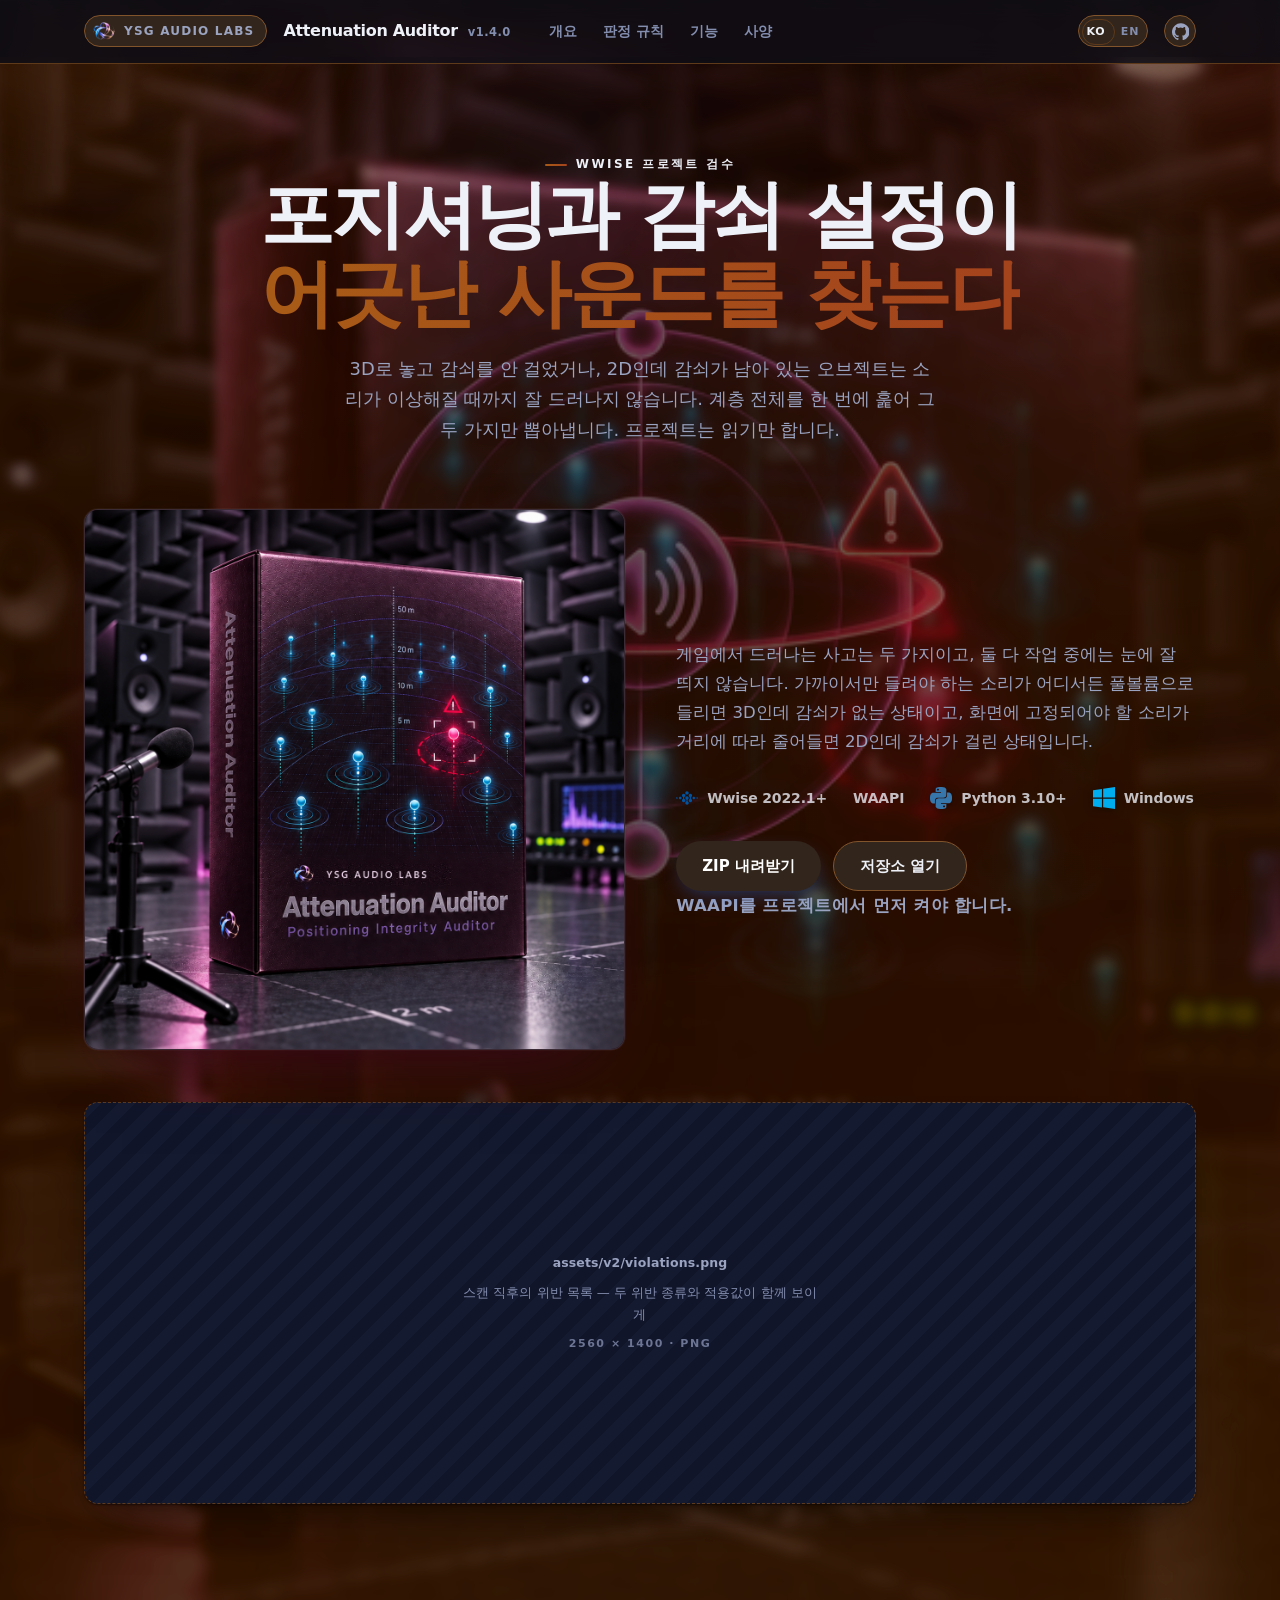
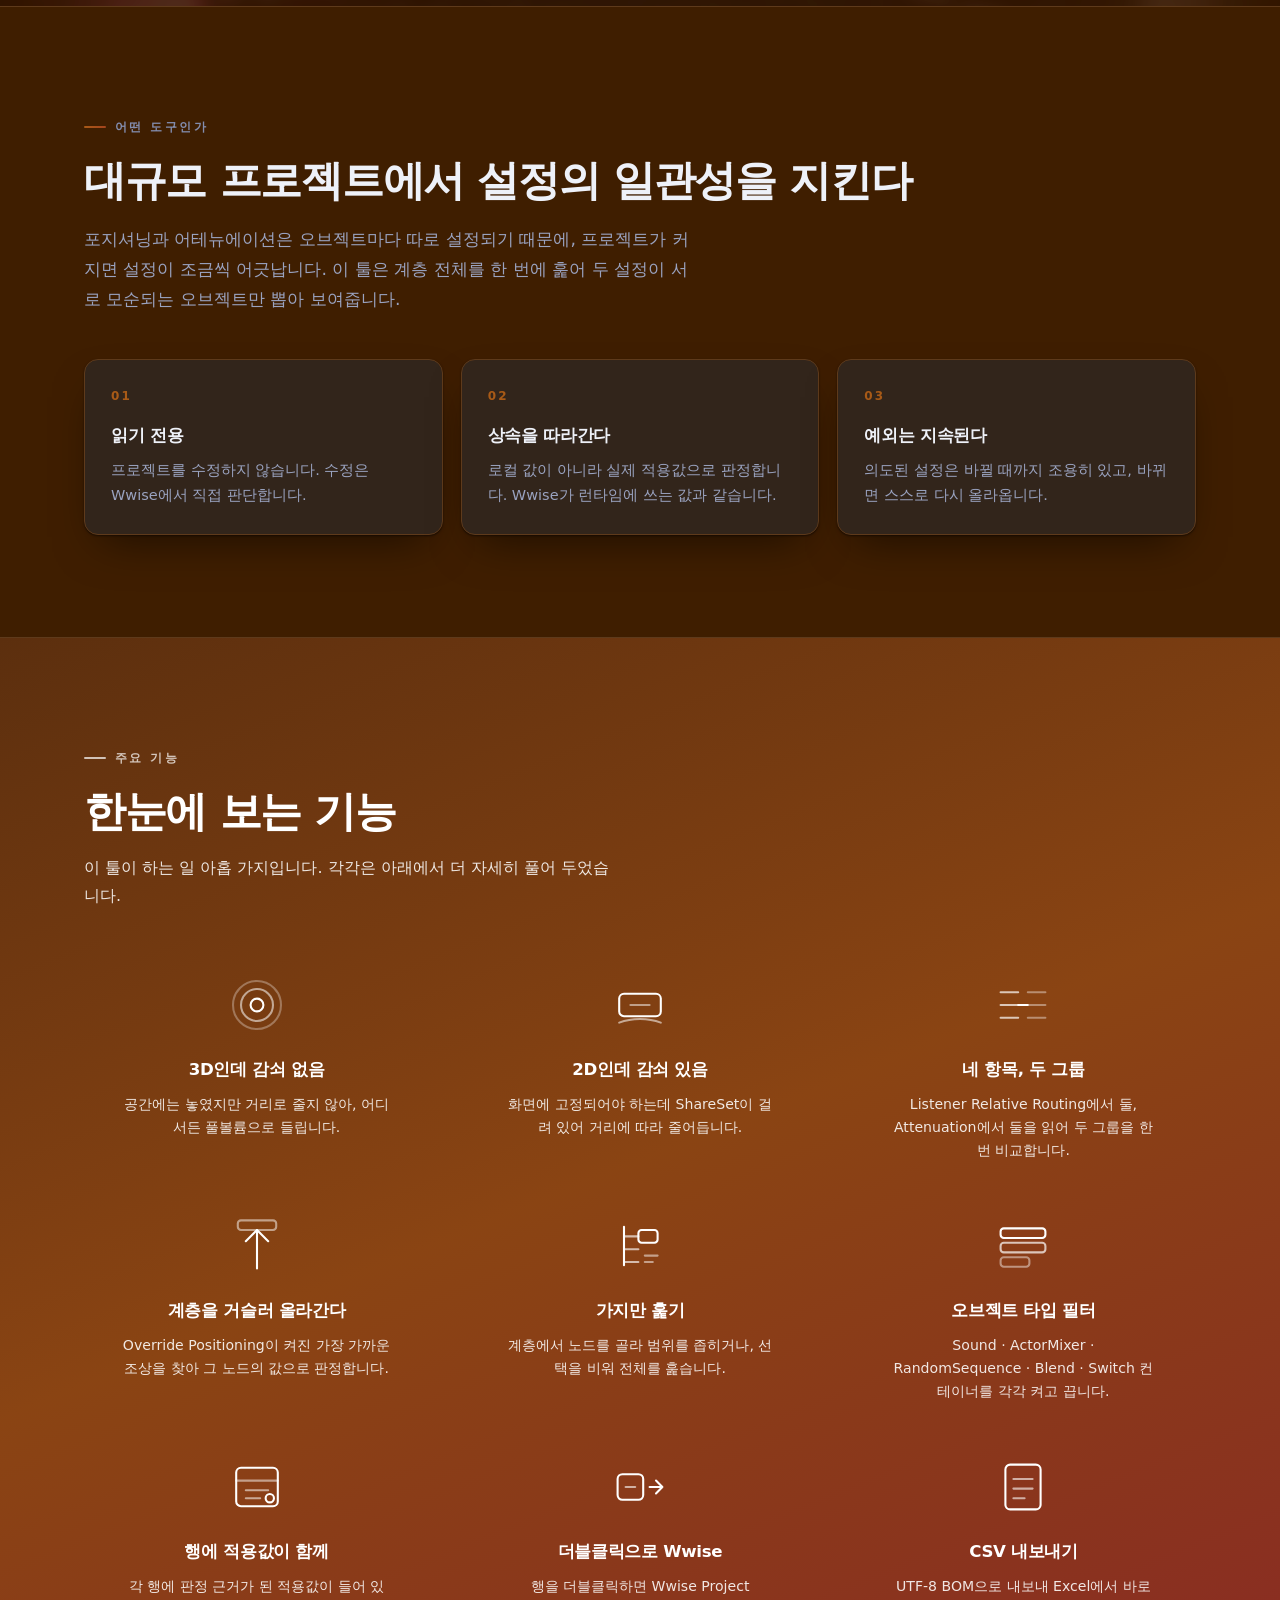
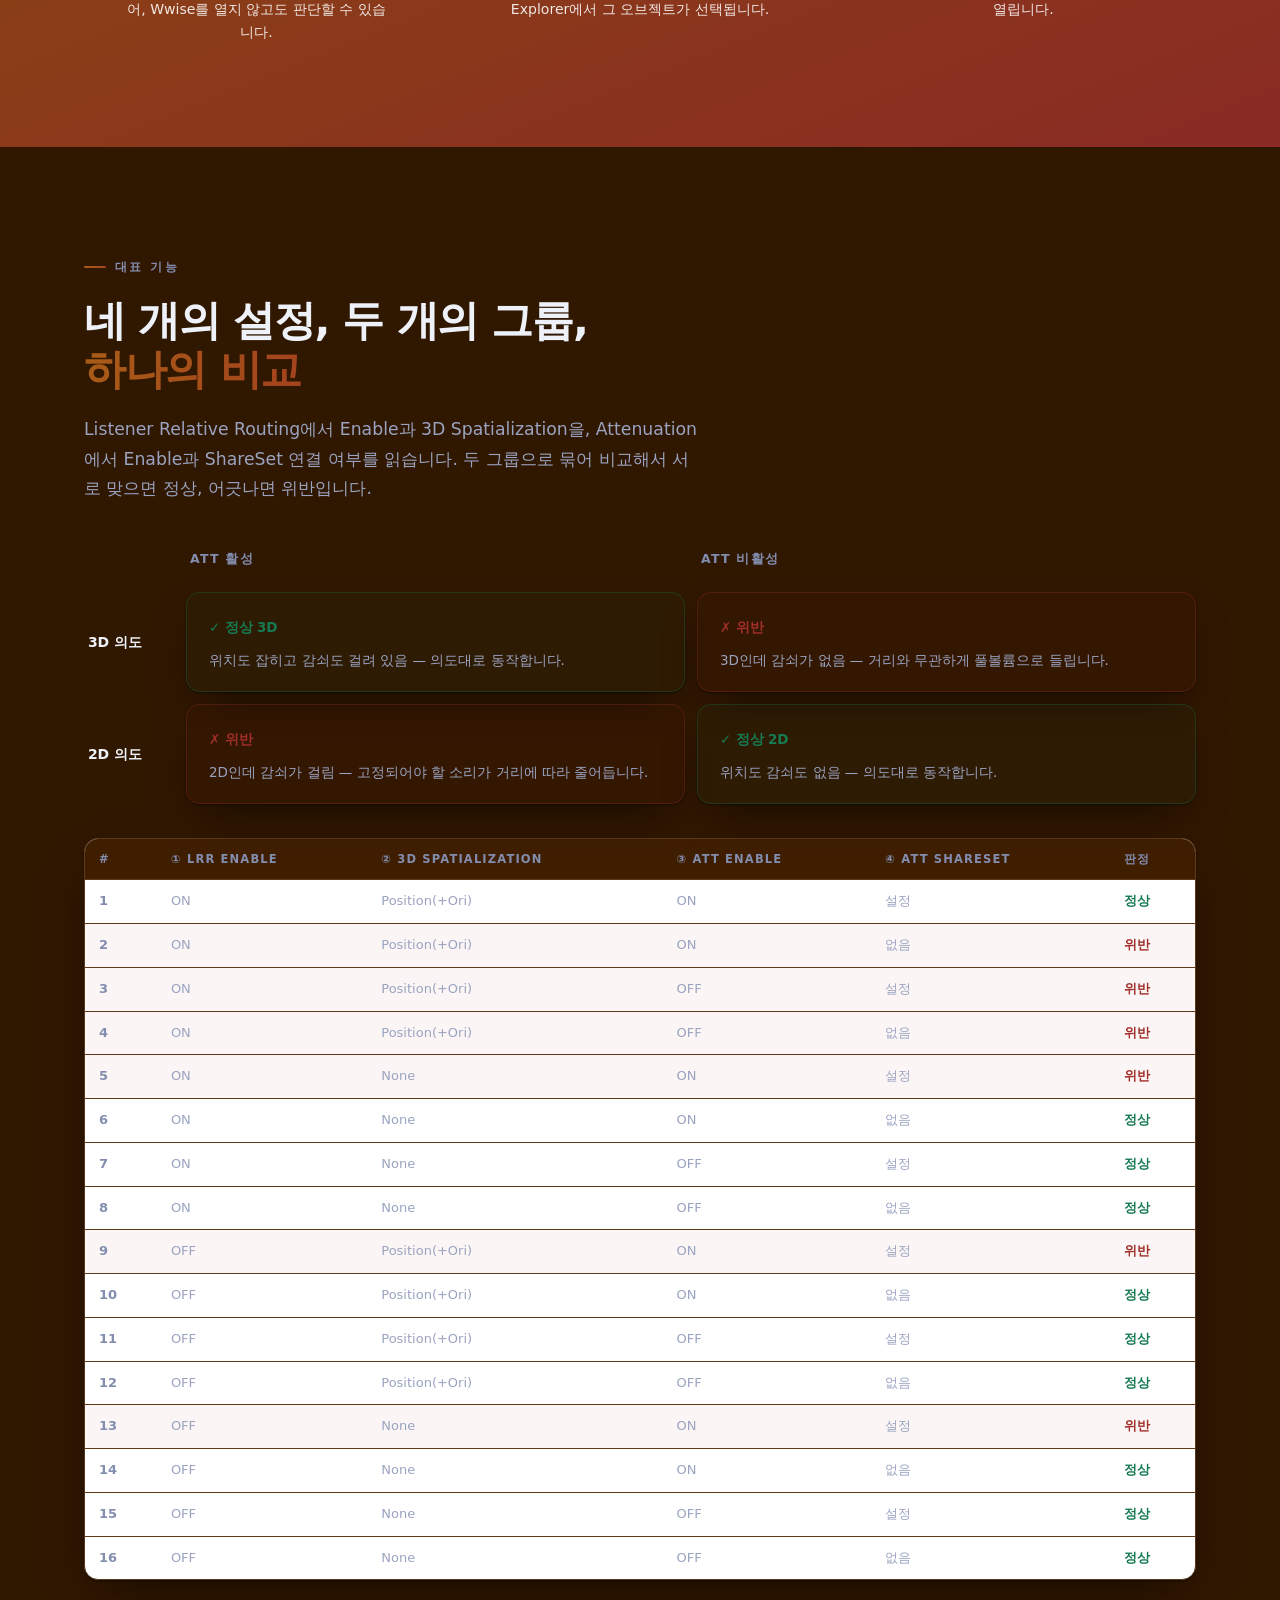
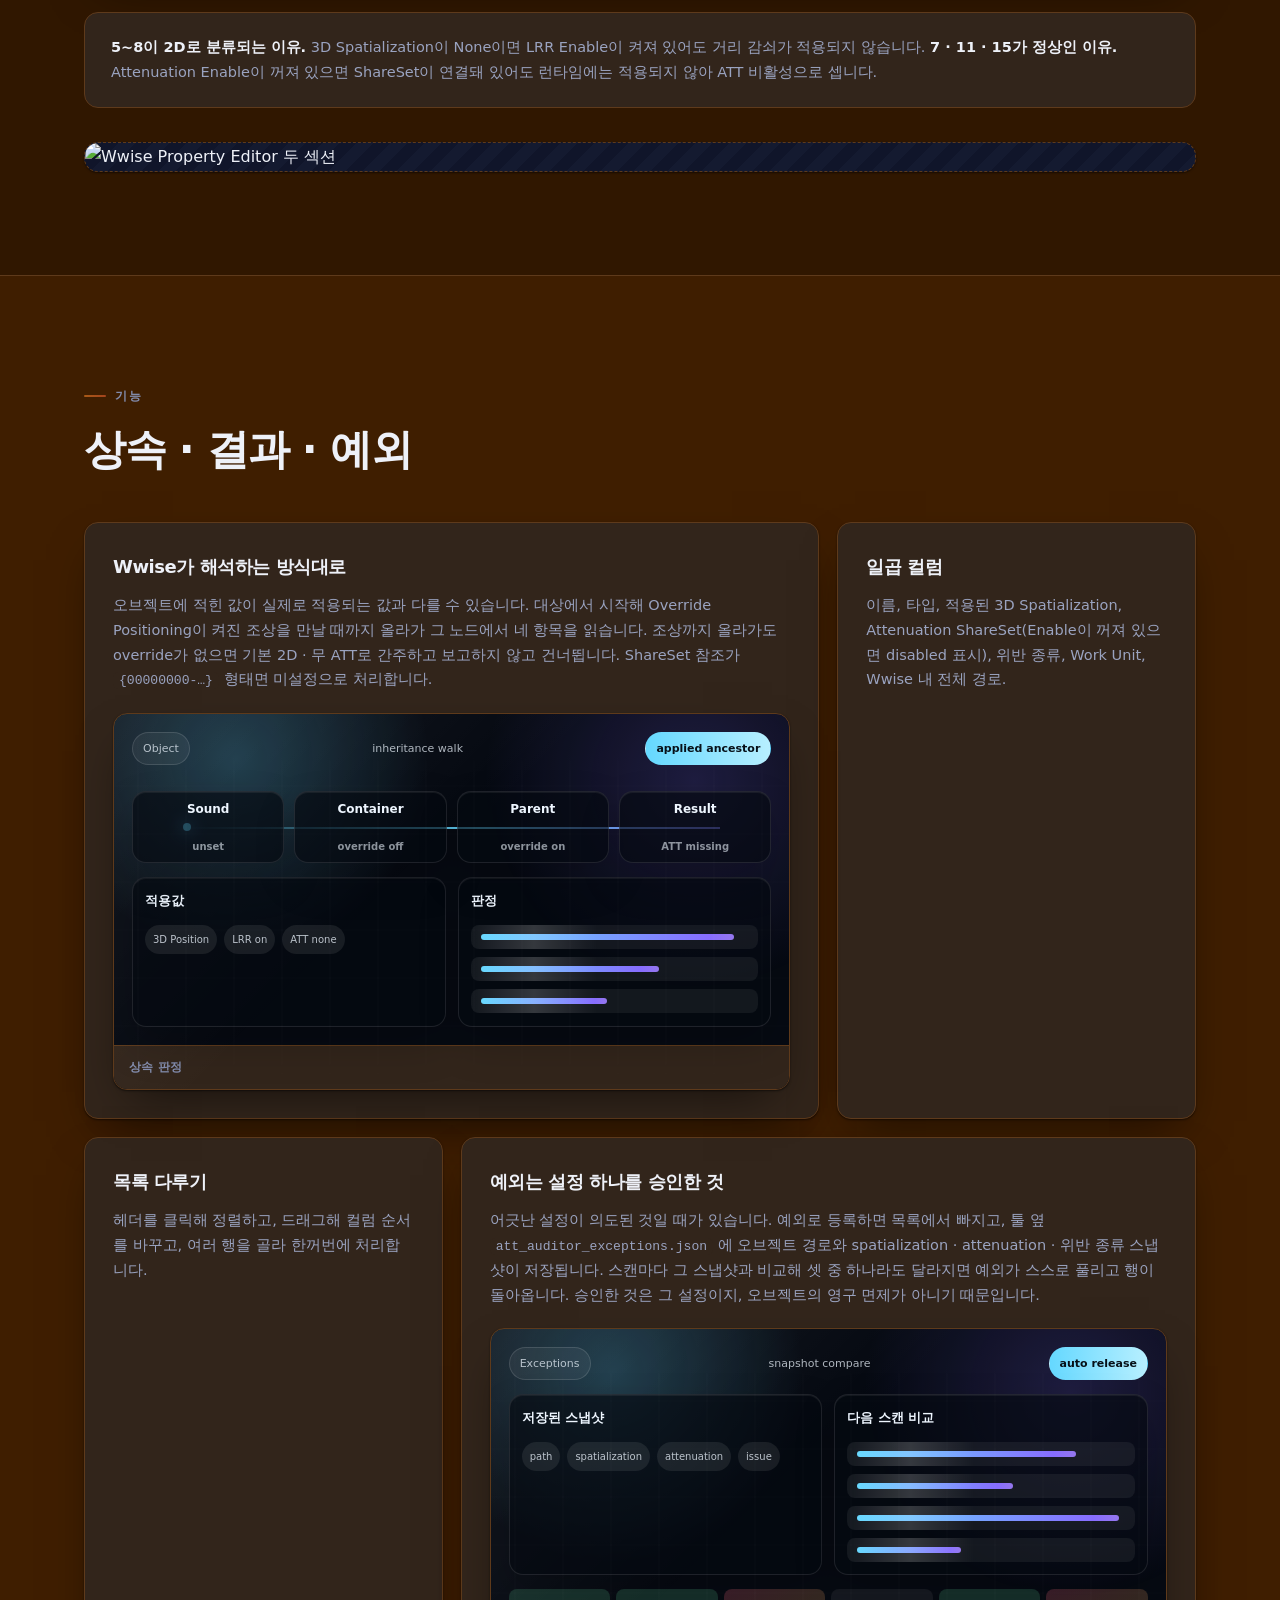
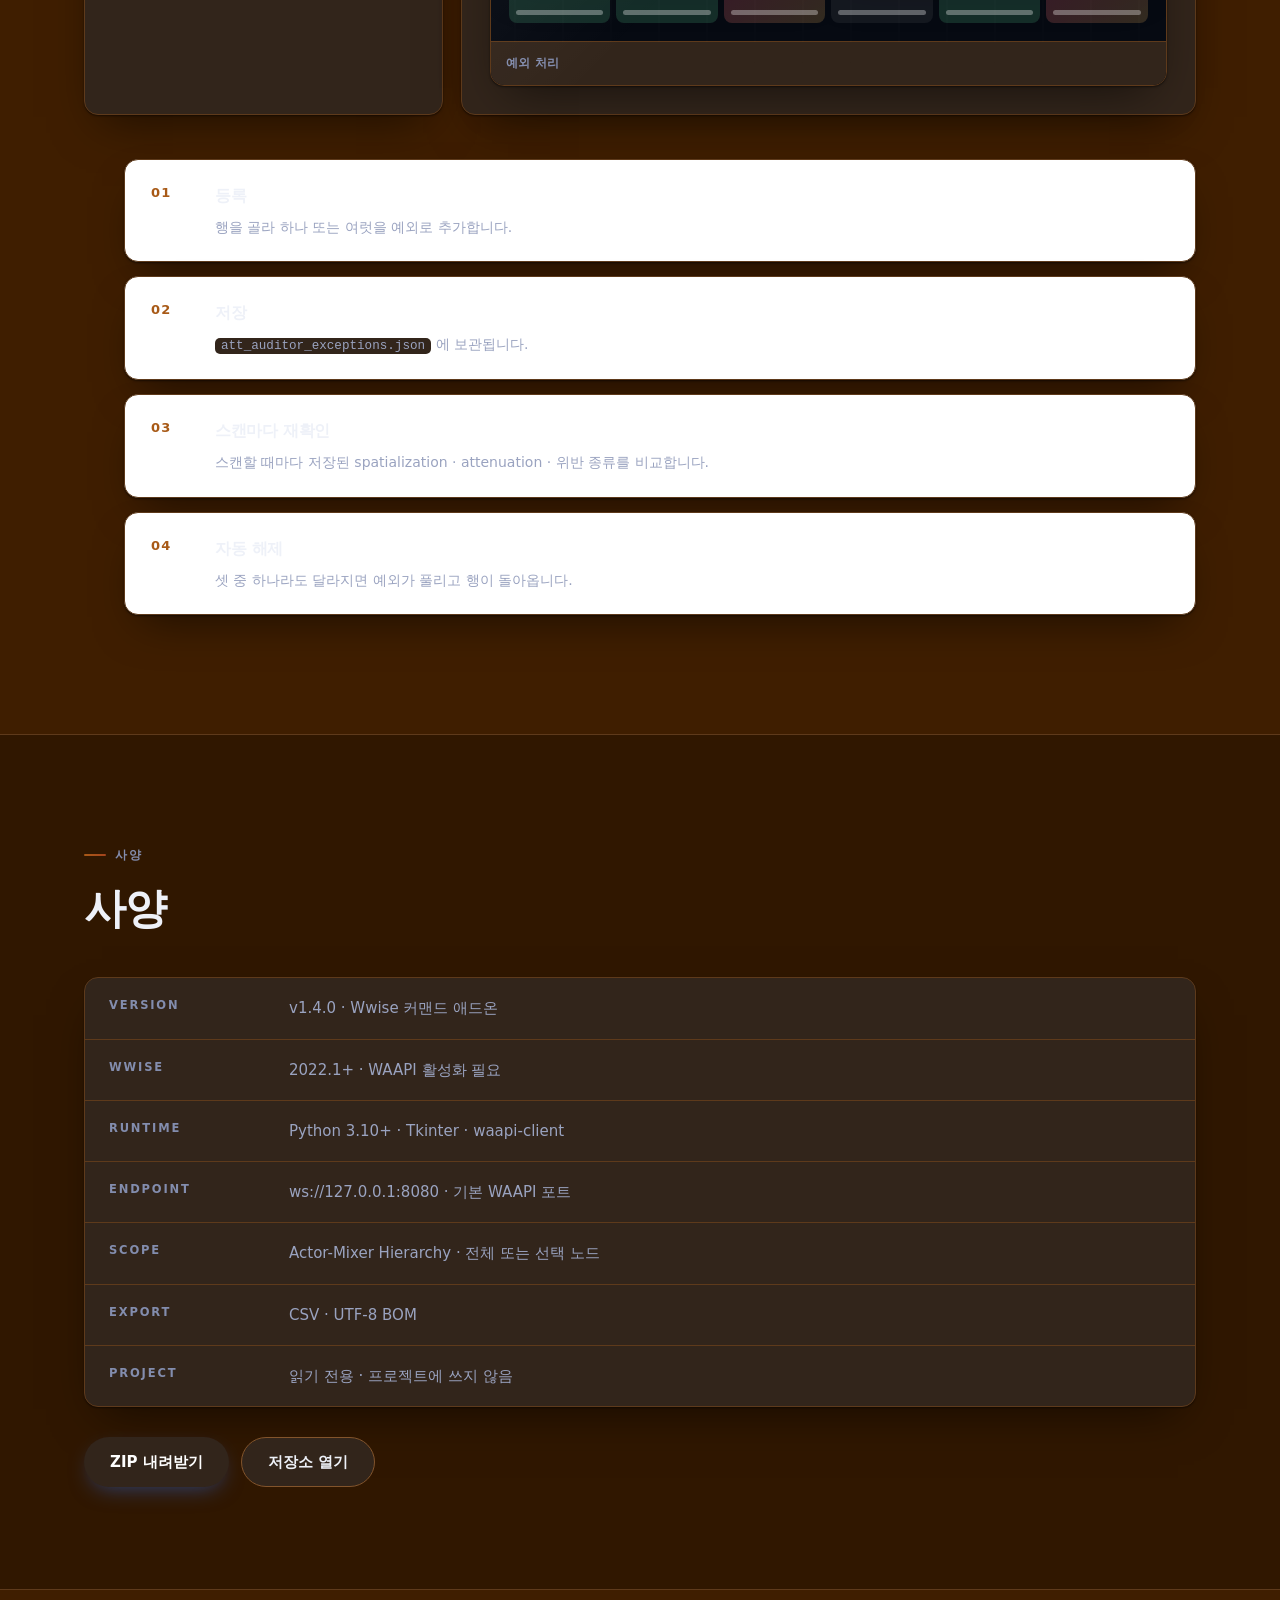
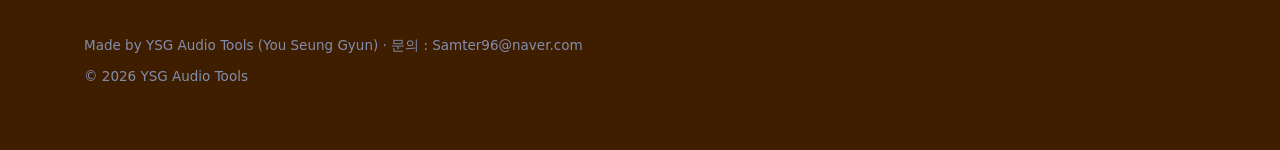
==== commit 252d47d9: "feat: 제품 렌더·제품 페이지에 2026 로고와 제품 아이콘 반영 - 제품 렌더 5장의 정면 락업(삼지창 + YSG AUDIO TOOLS)을 새 마크 + YSG AUDIO LA" ====
--- a/attenuation-auditor/index.html
+++ b/attenuation-auditor/index.html
@@ -23,6 +23,7 @@
     --keys-3:   #8a2a24;
     --ok:       #167a51;
     --product-bg:url("../attenuation-auditor/assets/v2/product-box.png");
+    --hero-mark:url("../assets/icons/attenuation-auditor.png");
   }
   /* 다크 지면도 호박색(고동색)으로 물들인다 — 다른 다크 페이지와 같은
      남색이 아니라 이 페이지만의 색이 되도록. 채도를 크게 올렸다 —
--- a/assets/ysg.css
+++ b/assets/ysg.css
@@ -349,6 +349,24 @@
       linear-gradient(180deg, color-mix(in srgb, var(--paper) 12%, transparent), color-mix(in srgb, var(--paper) 68%, transparent) 92%),
       var(--product-bg) center / cover no-repeat;
   }
+  /* 히어로 뒤 제품 아이콘. 허브 히어로가 YSG 엠블럼을 사진에 구워 넣은 것과
+     같은 역할이다. ::before 는 이미 제품 박스 블러 배경이 쓰고 있어서 ::after
+     로 얹는다 — 경로는 페이지가 --hero-mark 로 준다.
+     아이콘이 어두운 배경용 글로우라 밝은 지면에서 더 묻힌다. 그래서 라이트가
+     기본값이 더 높다.
+     ⚠ 세로 위치는 히어로 높이 기준 %다. 제품 사진이 히어로 안에 들어가는
+       페이지는 히어로가 1100px 을 넘어서, 가운데에 두면 아이콘이 사진 뒤로
+       내려간다. 헤드라인 뒤에 오도록 위쪽에 둔다. 페이지마다 다르면
+       --hero-mark-pos / --hero-mark-size 로 덮는다. */
+  body.product-atmosphere .hero::after{
+    content:""; position:absolute; inset:0; z-index:0; pointer-events:none;
+    background:var(--hero-mark) var(--hero-mark-pos, center 22%) / var(--hero-mark-size, auto 46%) no-repeat;
+    opacity:var(--hero-mark-opacity, .40);
+  }
+  body.theme-dark.product-atmosphere .hero::after{
+    opacity:var(--hero-mark-opacity, .30);
+  }
+
   /* 히어로에 사진이 깔리면 --ink-3(가장 흐린 글자색)이 4.5:1 을 못 넘는다.
      실측(2026-09-14, 각 페이지 실제 배치에서 합성 휘도를 계산):
        눈썹 — SoundField 2.75 · Bus Routing 3.69 · Stereo 4.49 (전부 미달/경계)
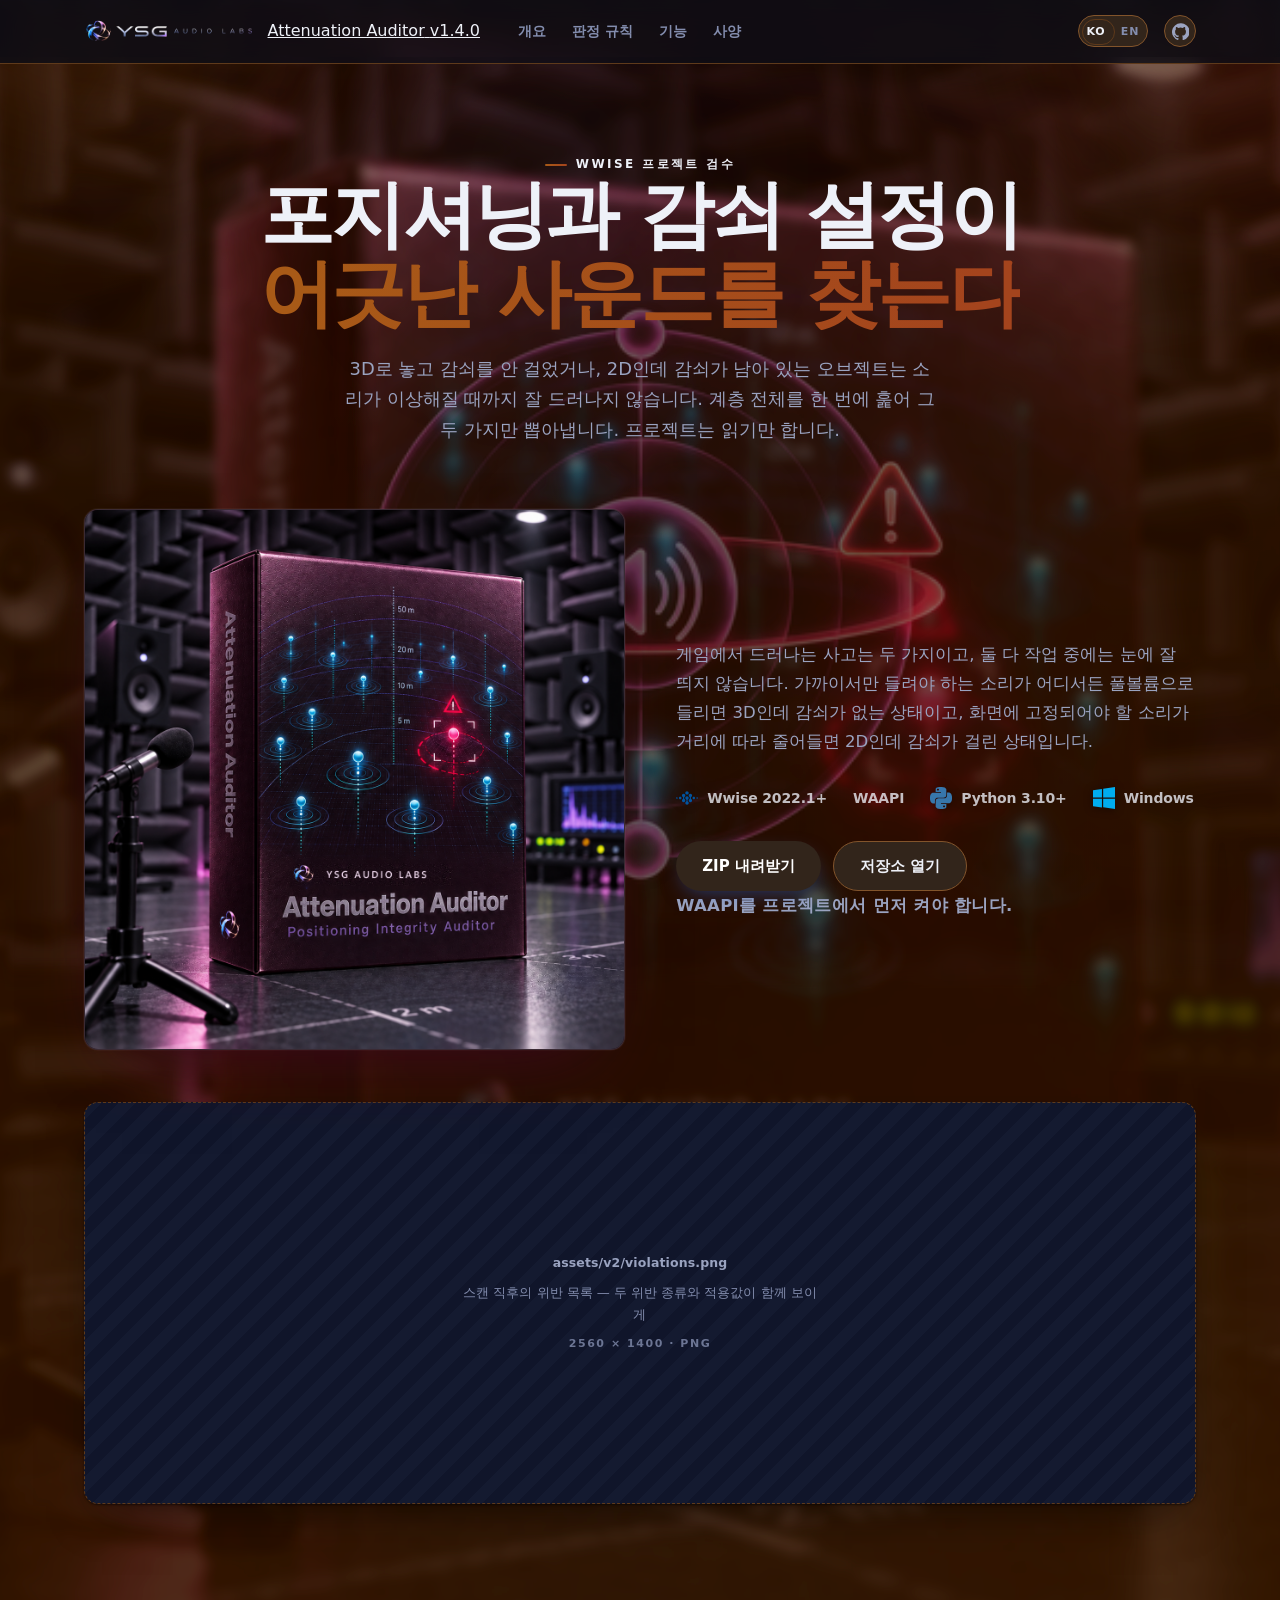
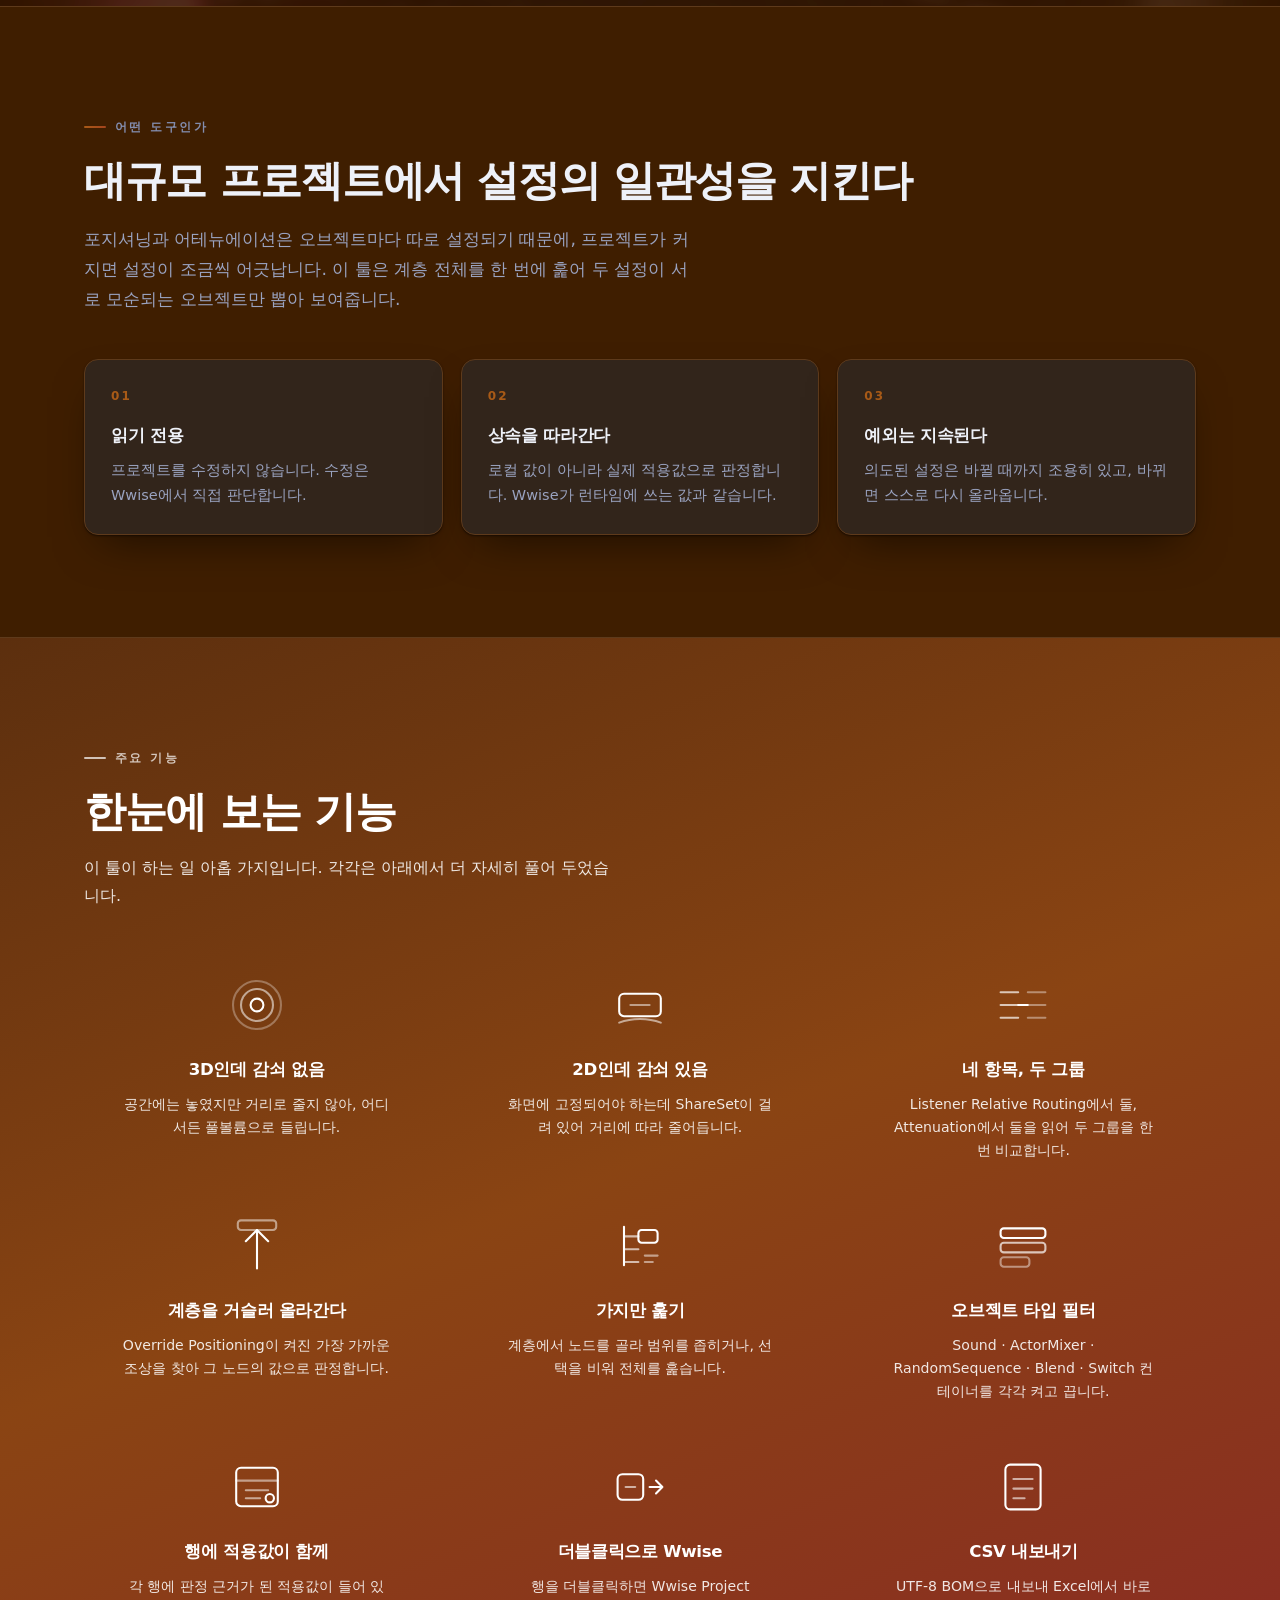
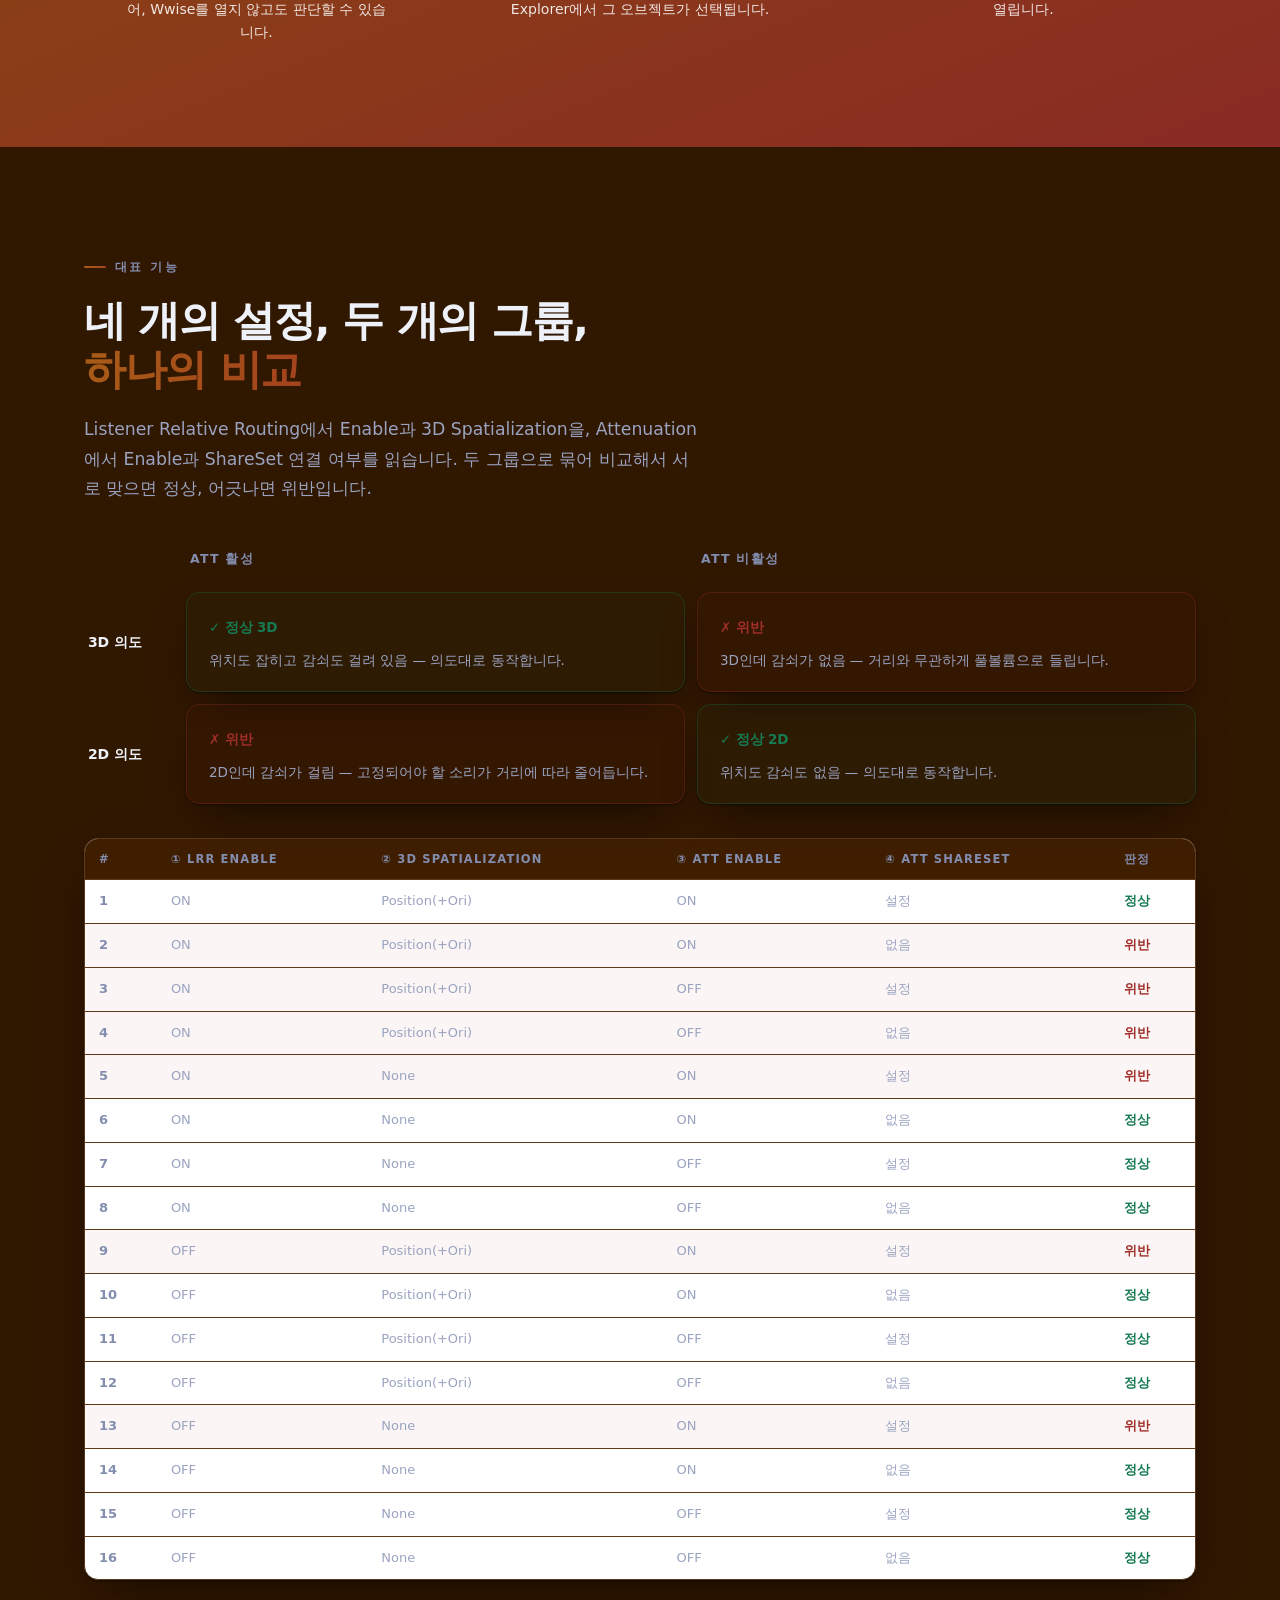
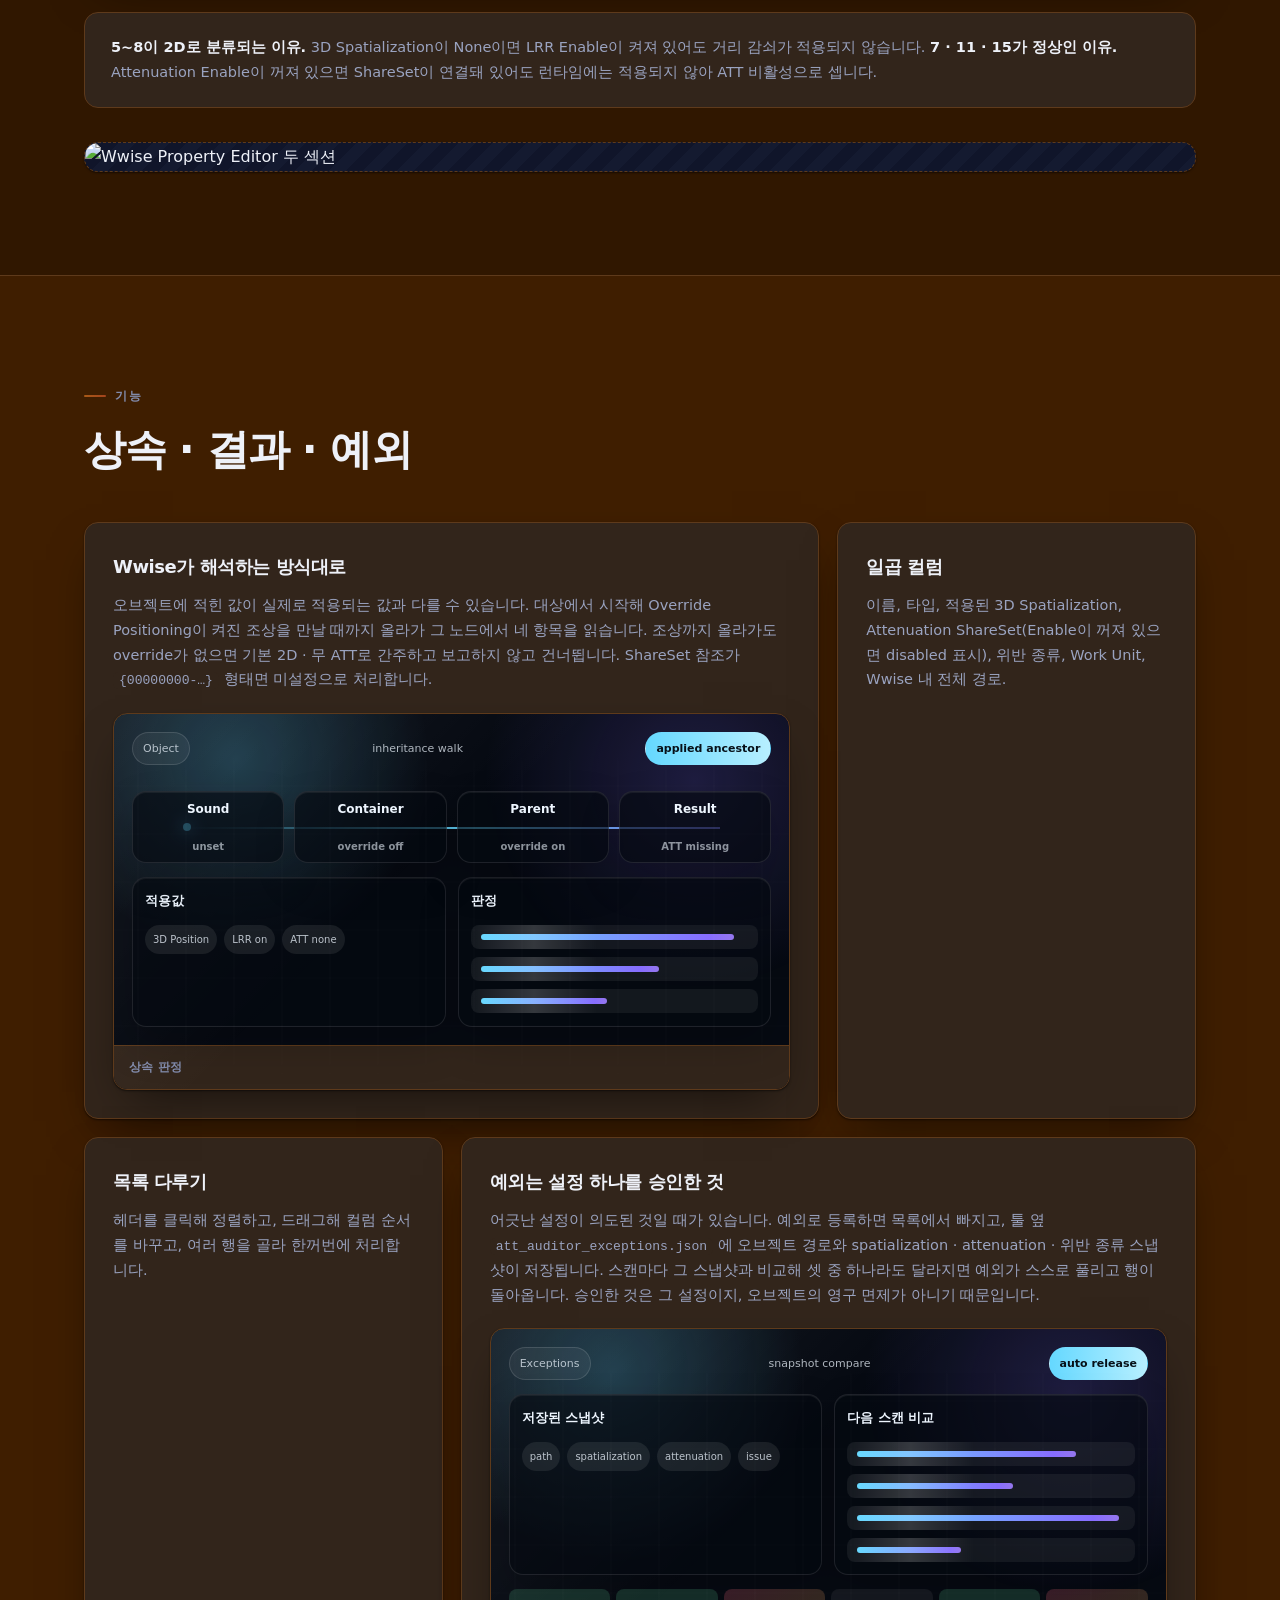
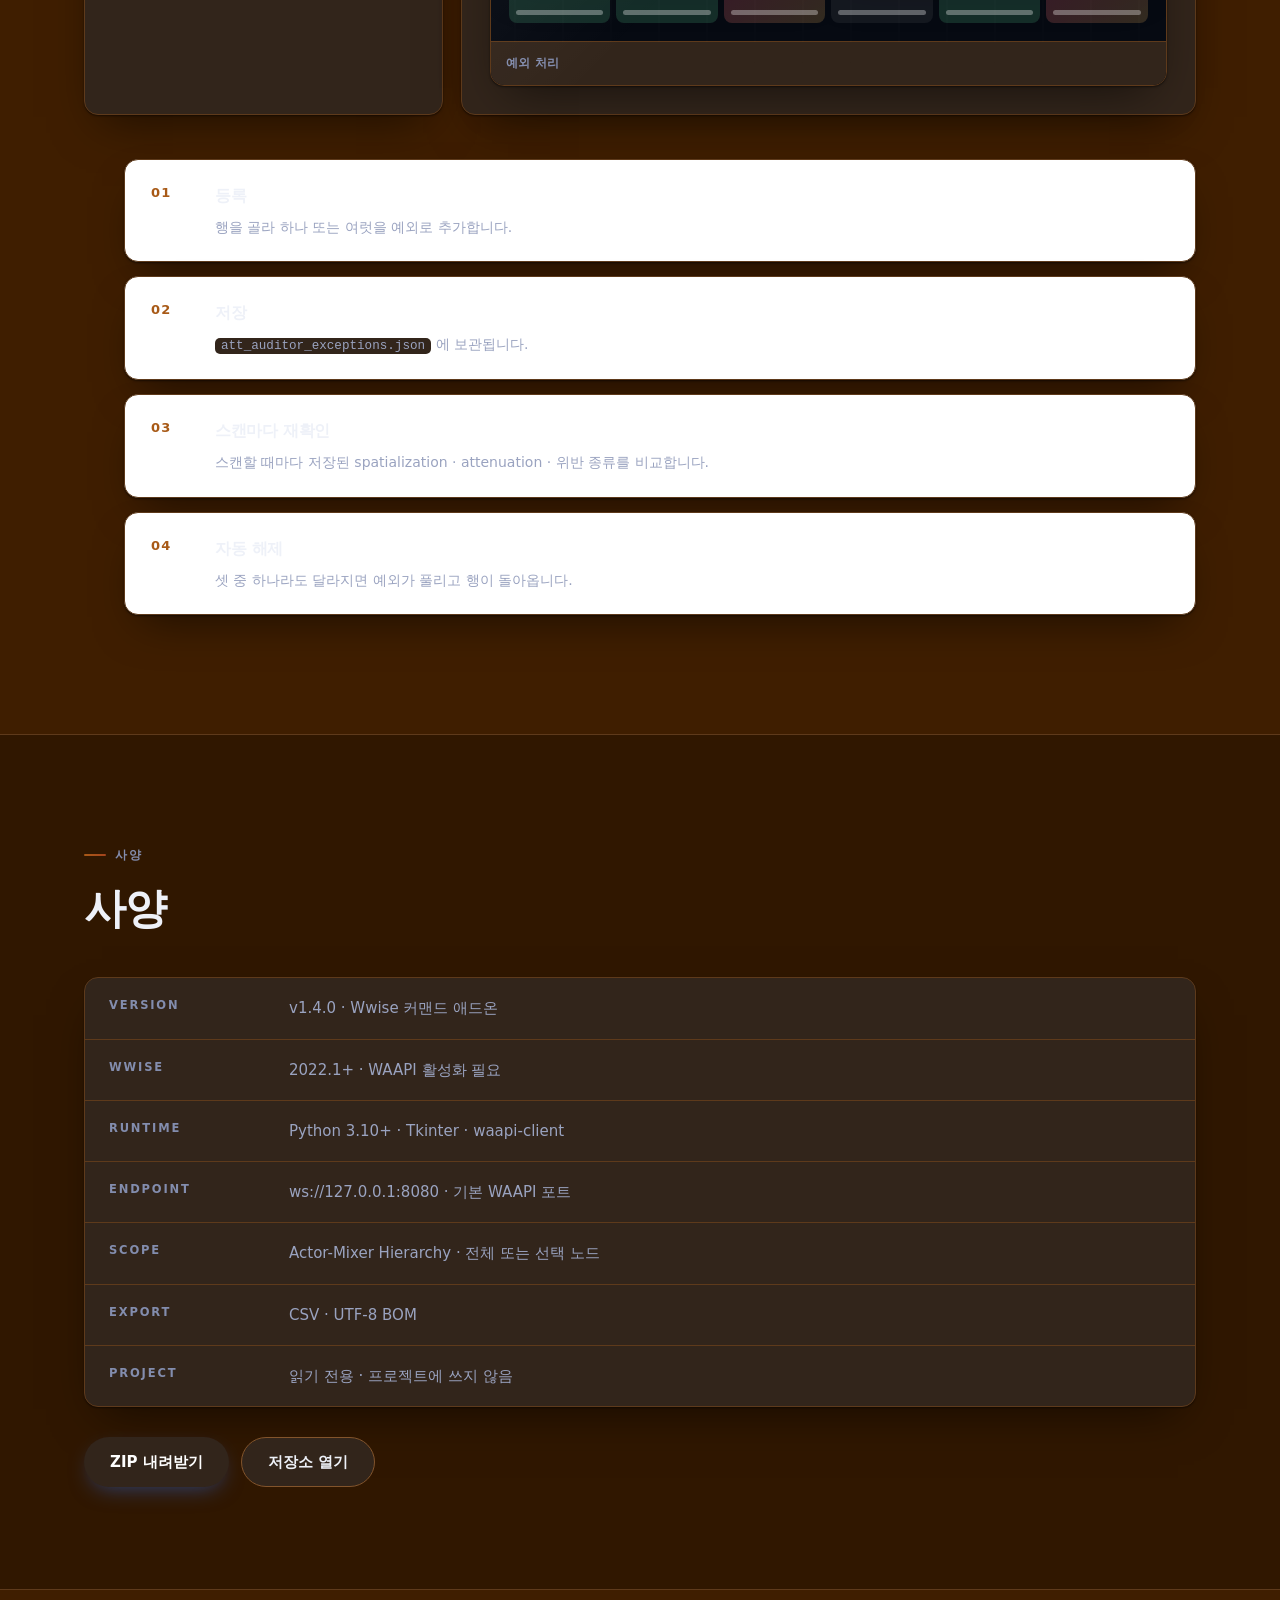
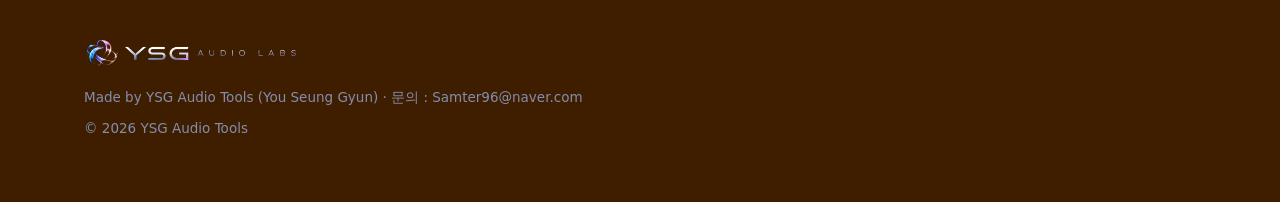
==== commit 29666775: "feat: 상단바·푸터 로고를 전 페이지 공용 락업 컴포넌트로 허브에만 넣었던 헤더 락업을 제품 페이지 5개까지 넓힌다. 알약 배지 + `YSG AUDIO LABS` 텍스트를 걷어" ====
--- a/attenuation-auditor/index.html
+++ b/attenuation-auditor/index.html
@@ -120,9 +120,9 @@
 
 <header class="topbar">
   <div class="topbar__in">
-    <a class="ysglogo" href="../index.html" aria-label="YSG Audio Tools">
-      <span class="ysglogo__mark" aria-hidden="true"><img src="../assets/ysg-mark-2026.png" alt="" /></span>
-      <span>YSG<b> AUDIO LABS</b></span>
+    <a class="ysglock" href="../index.html" aria-label="YSG Audio Labs">
+      <img class="ysglock__l" src="../assets/ysg-lockup-compact.png" alt="">
+      <img class="ysglock__d" src="../assets/ysg-lockup-compact-dark.png" alt="">
     </a>
     <a class="brand" href="#top">
       <span class="brand__name">Attenuation Auditor</span>
@@ -511,6 +511,10 @@
 
 <footer class="footer">
   <div class="wrap">
+    <span class="ysglock ysglock--footer" role="img" aria-label="YSG Audio Labs">
+      <img class="ysglock__l" src="../assets/ysg-lockup-compact.png" alt="">
+      <img class="ysglock__d" src="../assets/ysg-lockup-compact-dark.png" alt="">
+    </span>
     <p data-en="Made by YSG Audio Tools (You Seung Gyun) · contact: Samter96@naver.com">Made by YSG Audio Tools (You Seung Gyun) · 문의 : Samter96@naver.com</p>
     <p id="year"></p>
   </div>
--- a/assets/ysg.css
+++ b/assets/ysg.css
@@ -123,7 +123,6 @@
   }
   /* 흰색을 하드코딩한 부품들 — 다크 테마에서만 지면 위 카드 색(--tint-2)으로 */
   body.theme-dark .topbar{background:rgba(11,14,24,.78)}
-  body.theme-dark .ysglogo,
   body.theme-dark .langswitch,
   body.theme-dark .ghicon,
   body.theme-dark .btn,
@@ -229,29 +228,25 @@
     max-width:var(--maxw); margin:0 auto; padding:12px var(--pad);
     display:flex; align-items:center; gap:16px;
   }
-  .ysglogo{
-    display:inline-flex; align-items:center; gap:8px; height:32px;
-    padding:0 12px 0 7px; border:1px solid var(--line-2); border-radius:999px;
-    font-size:12px; font-weight:800; letter-spacing:.1em;
-    color:var(--ink-2); text-decoration:none; flex:0 0 auto; background:#fff;
-    transition:border-color .18s, color .18s;
-  }
-  .ysglogo:hover{color:var(--ink); border-color:var(--ink-3)}
-  .ysglogo__mark{width:24px; height:24px; flex:0 0 24px; display:inline-flex}
-  .ysglogo__mark img{width:100%; height:100%}
-  /* ⚠ `flex:0 0 auto` 로 두지 말 것. 제품명이 긴 페이지
-     (YSGSpatialRenderer · Wwise Attenuation Auditor 등)에서 상단바가 가로로
-     넘친다 — 390px 에서 문서폭 450 이 나왔다. 줄어들 수 있게 두고 넘치면
-     말줄임으로 자른다. */
-  .brand{
-    display:flex; align-items:baseline; gap:10px; text-decoration:none;
-    flex:0 1 auto; min-width:0; overflow:hidden;
-  }
-  .brand__name{
-    font-size:16px; font-weight:800; letter-spacing:-.02em;
-    white-space:nowrap; overflow:hidden; text-overflow:ellipsis;
-  }
-  .brand__v{font-size:11.5px; font-weight:600; color:var(--ink-3); letter-spacing:.04em; white-space:nowrap}
+  /* 브랜드 락업 — 헤더용 원본에서 회색 판만 뺀 이미지를 그대로 쓴다.
+     워드마크가 짙은 남색이라 다크 지면에서는 묻힌다. 그래서 세로 락업 원본의
+     흰 워드마크로 다시 조합한 다크판을 따로 두고 테마에 따라 바꿔 단다.
+     두 장 다 받긴 하지만 각 20KB 안쪽이다.
+     ⚠ 원본 비율(매듭이 워드마크의 4.45배)로는 YSG 글자가 13px 이 되려면 로고
+       높이가 58px 이라 상단바가 두꺼워진다. 매듭만 글자 2.4배로 줄인 compact
+       판을 쓴다 — 매듭과 글자 픽셀 자체는 원본 그대로다. */
+  .ysglock{display:inline-flex; align-items:center; flex:0 0 auto; text-decoration:none}
+  /* ⚠ display 를 `.ysglock img`(특이도 0-1-1)에 두면 `.ysglock__d`(0-1-0) 의
+     display:none 을 이겨서 라이트 지면에 두 장이 겹쳐 나온다. 보이고 숨기는
+     건 반드시 두 클래스 쪽에서만 정한다. */
+  .ysglock img{height:30px; width:auto}
+  .ysglock__l{display:block}
+  .ysglock__d{display:none}
+  body.theme-dark .ysglock__l{display:none}
+  body.theme-dark .ysglock__d{display:block}
+  .ysglock--footer{display:flex; margin:0 0 14px}
+  .ysglock--footer img{height:38px}
+
   .navlinks{display:flex; gap:2px; margin-left:10px; flex:1 1 auto}
   .navlinks a{
     font-size:14px; font-weight:600; color:var(--ink-3); text-decoration:none;
@@ -1105,7 +1100,14 @@
      ⚠ 기준을 380px 로 뒀더니 390px 에서 제품명이 58px 로 잘렸다
        (`YSGSpatialRenderer` 처럼 긴 이름). 520px 로 올렸다 (480px 에서도 5px 모자랐다). */
   @media (max-width: 520px){
-    .ysglogo span{display:none}
-    .ysglogo{padding:0 6px}
+    /* 락업을 통째로 두면 제품명이 말줄임으로 뭉개진다 (390px 에서 문서폭 450 이
+       나왔던 그 문제). 매듭만 남겨 72px 을 돌려준다. 배경으로 넣는 이유는
+       display:none 인 <img> 도 내려받기 때문이다 — 미디어쿼리가 맞을 때만 받는다. */
+    .ysglock:not(.ysglock--footer) img{display:none}
+    .ysglock:not(.ysglock--footer){
+      width:28px; height:28px;
+      background:url("ysg-mark-2026.png") center / contain no-repeat;
+    }
+    .ysglock--footer img{height:32px}
     .topbar__in{gap:10px}
   }
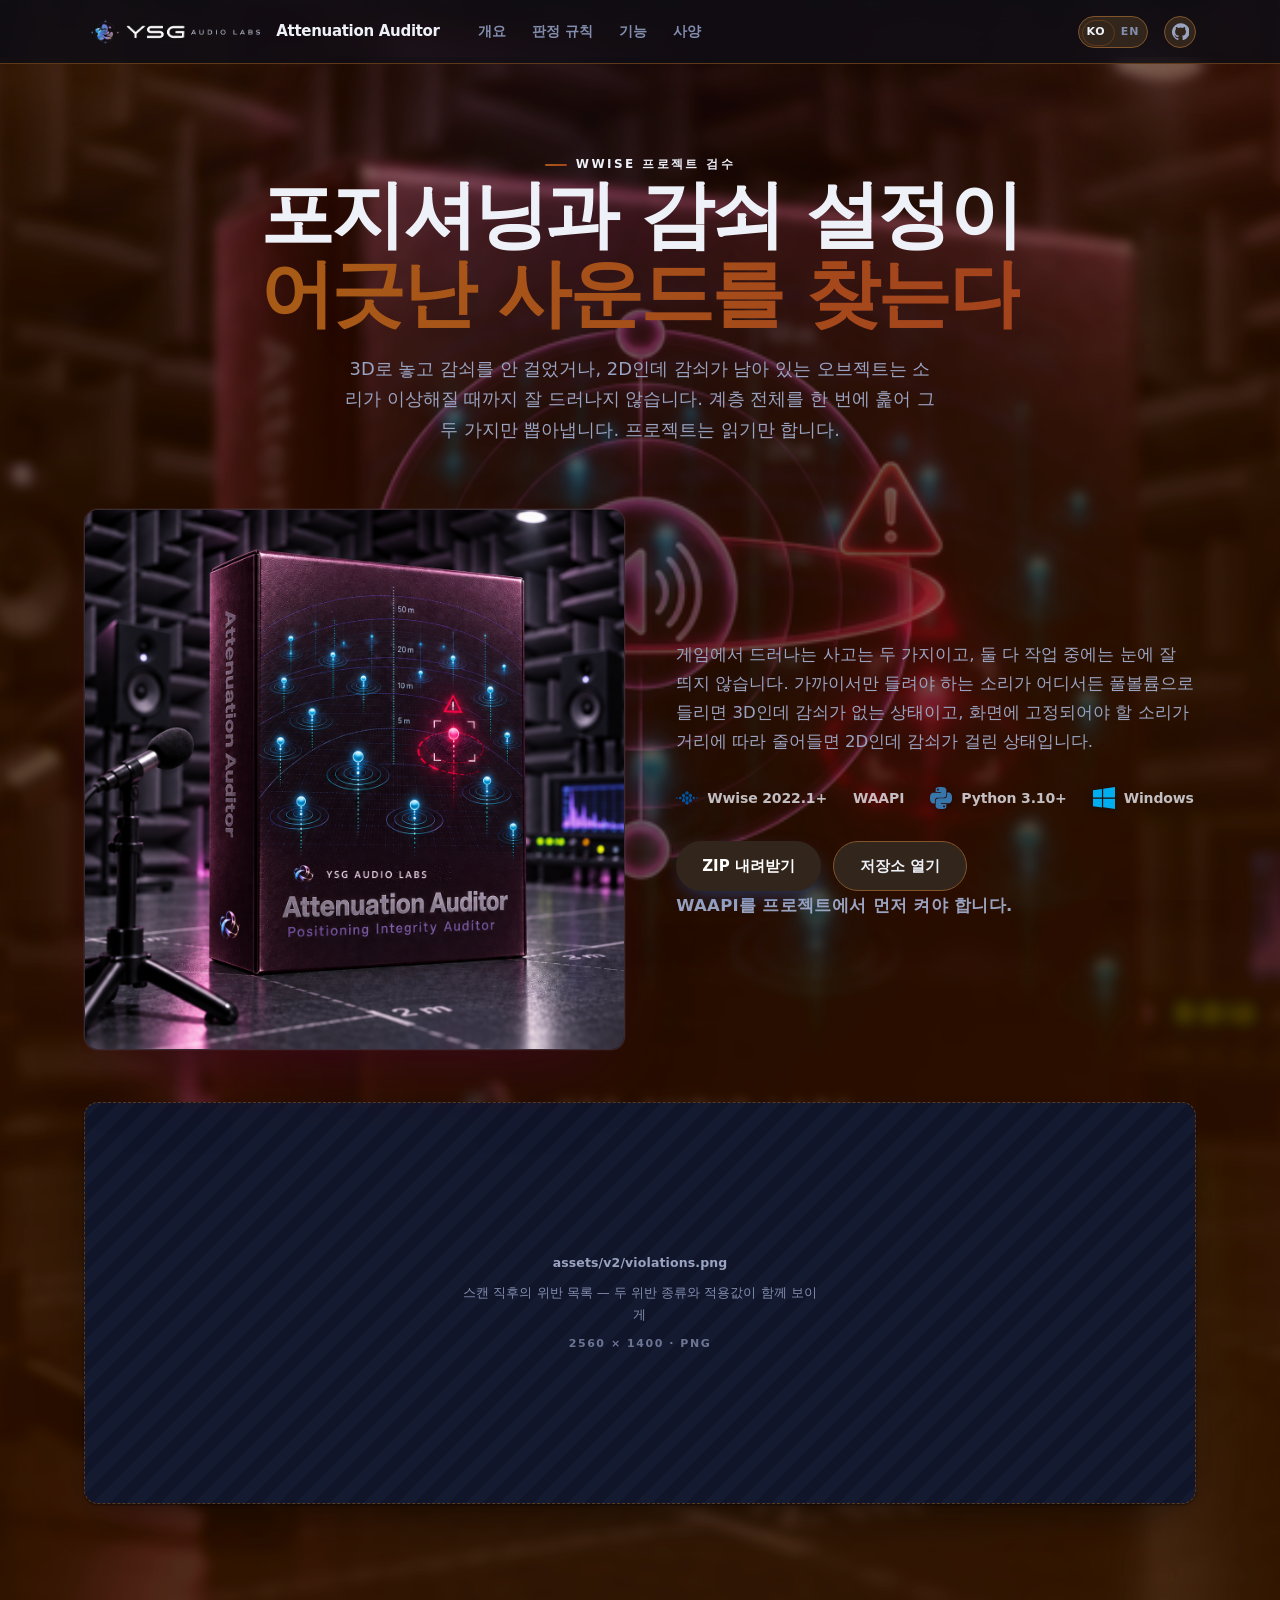
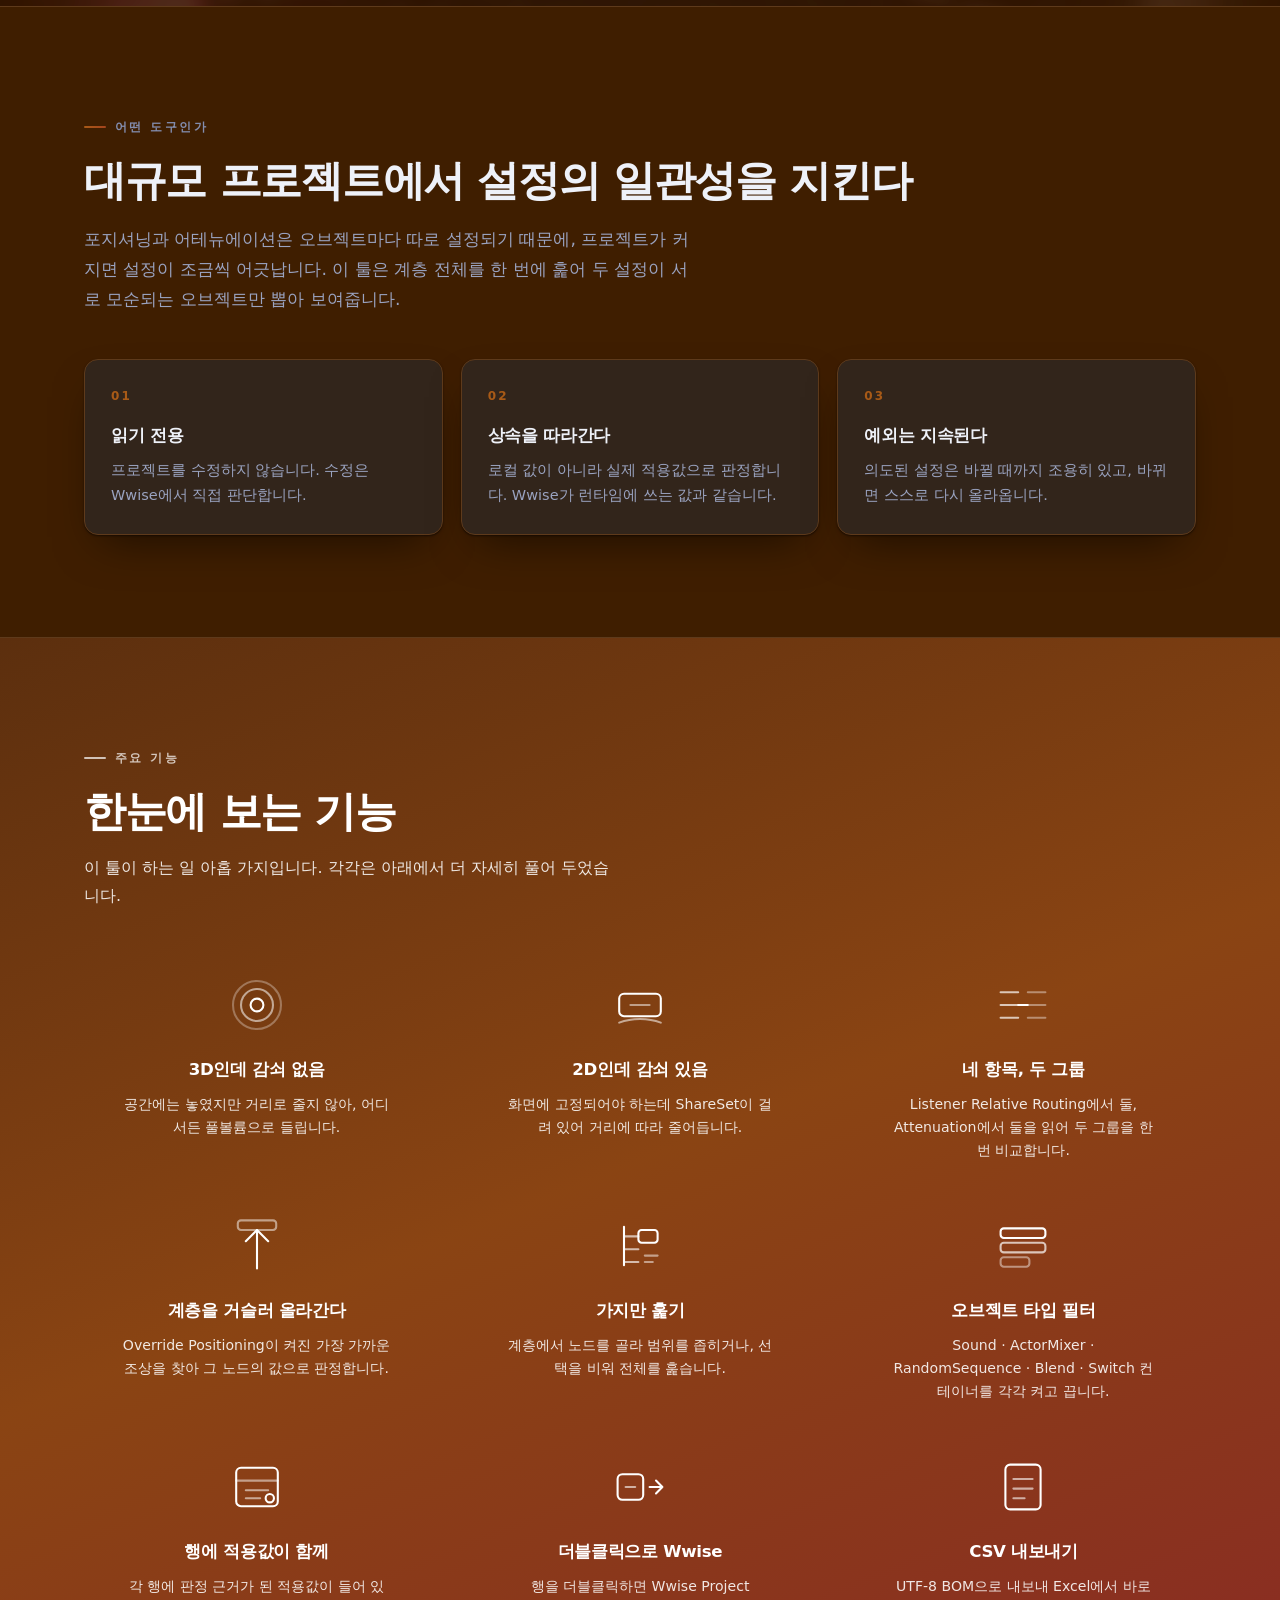
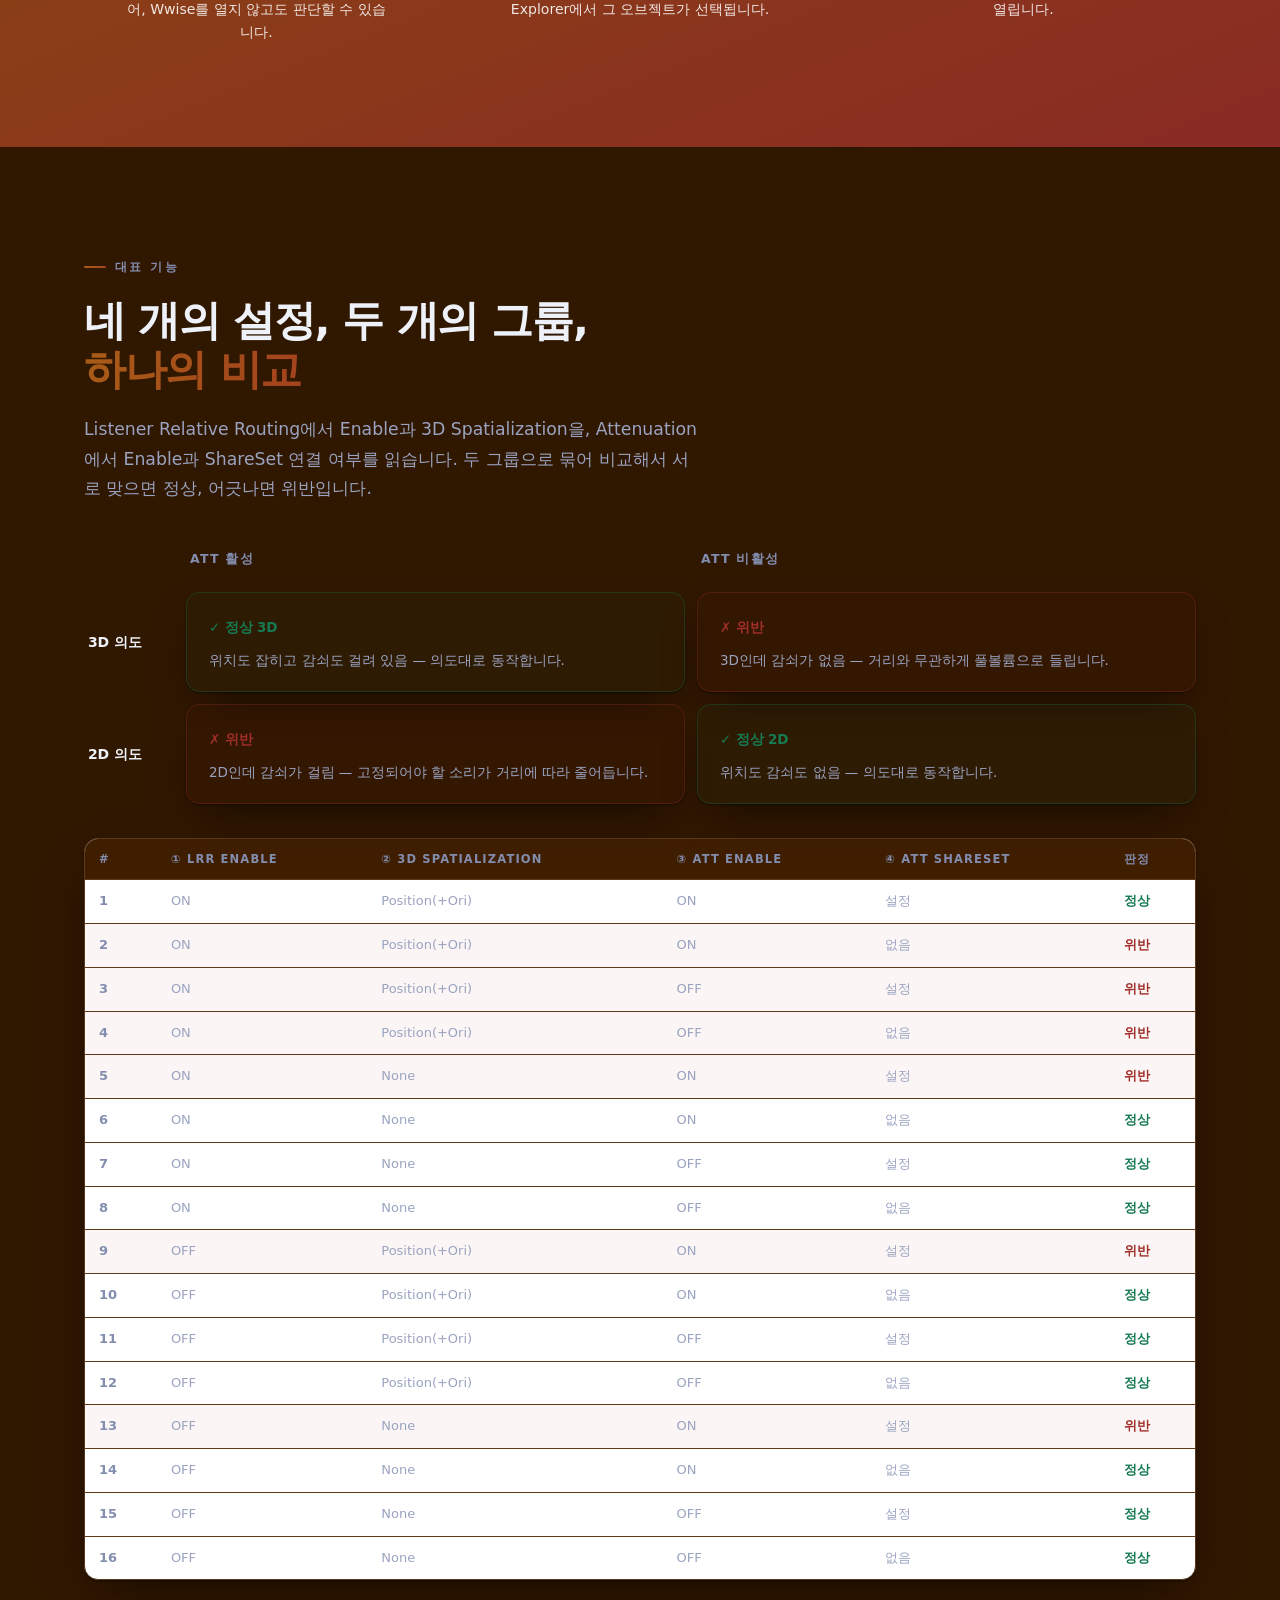
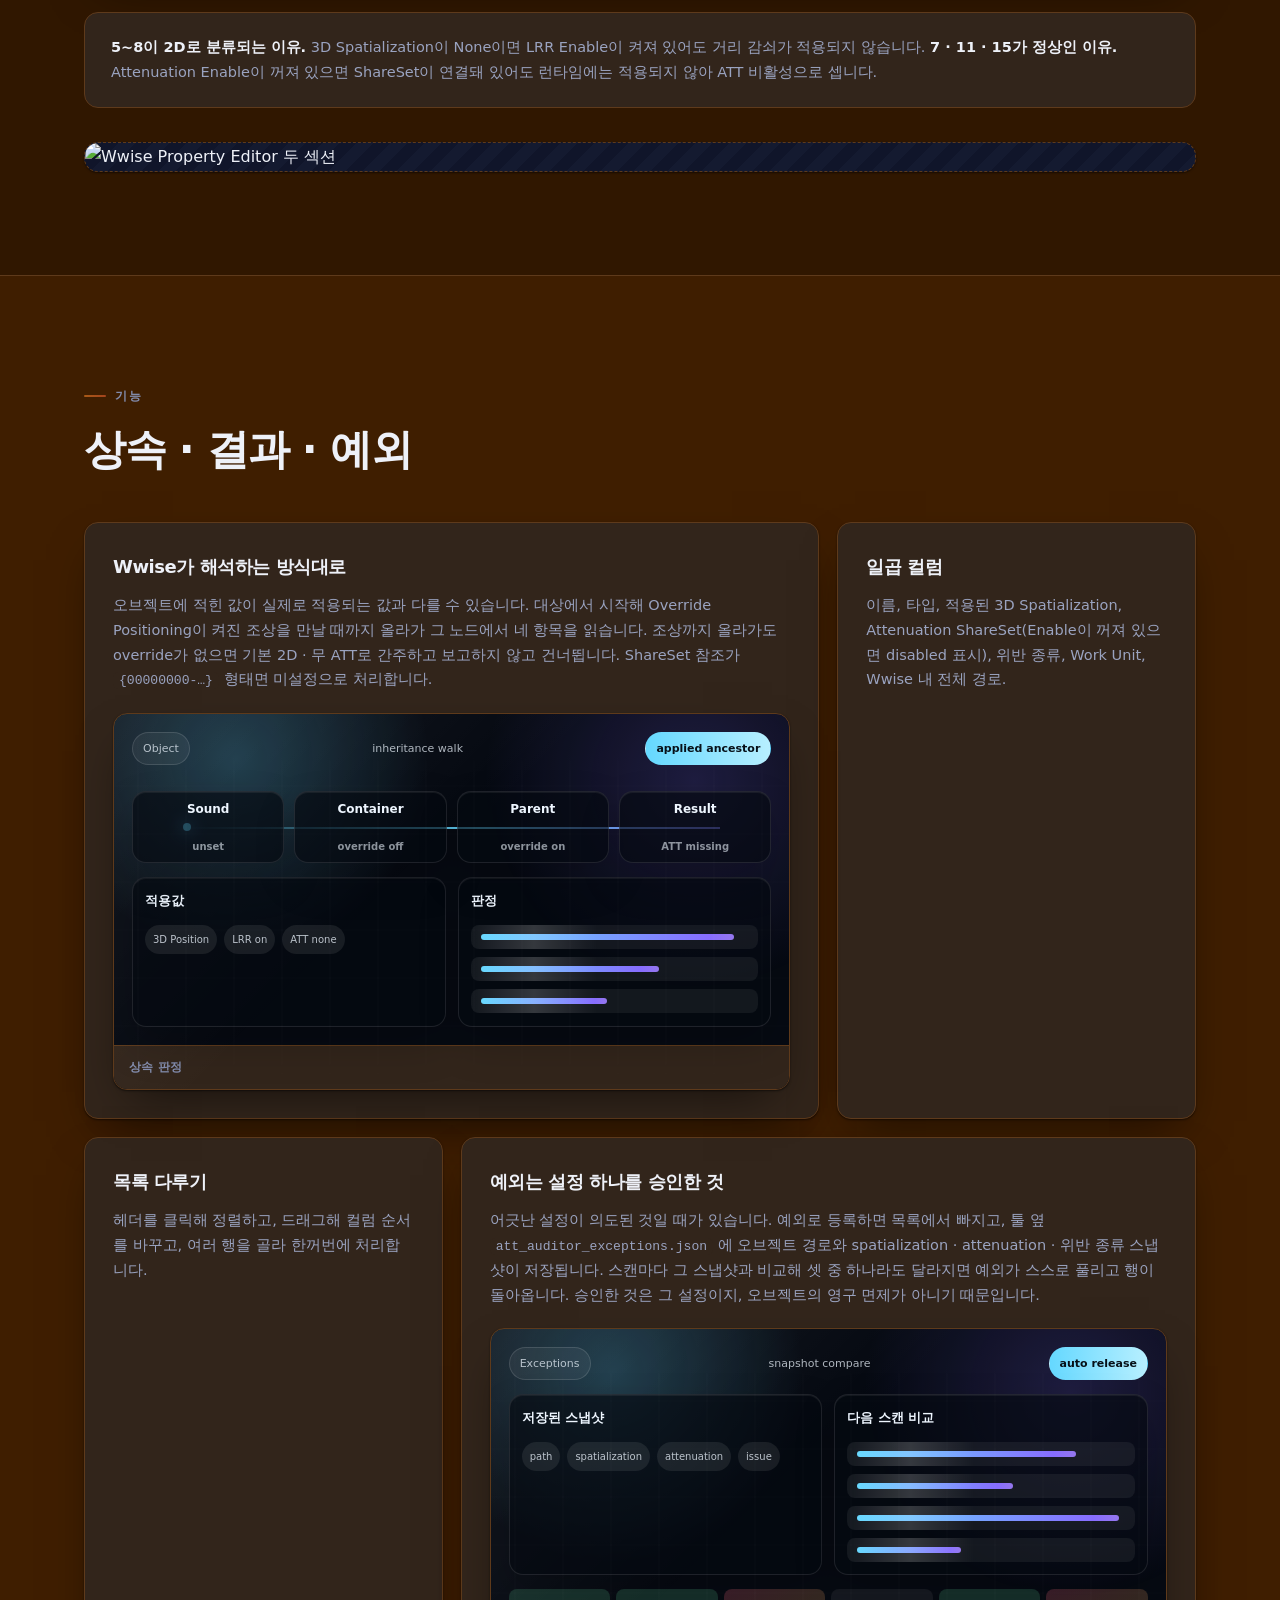
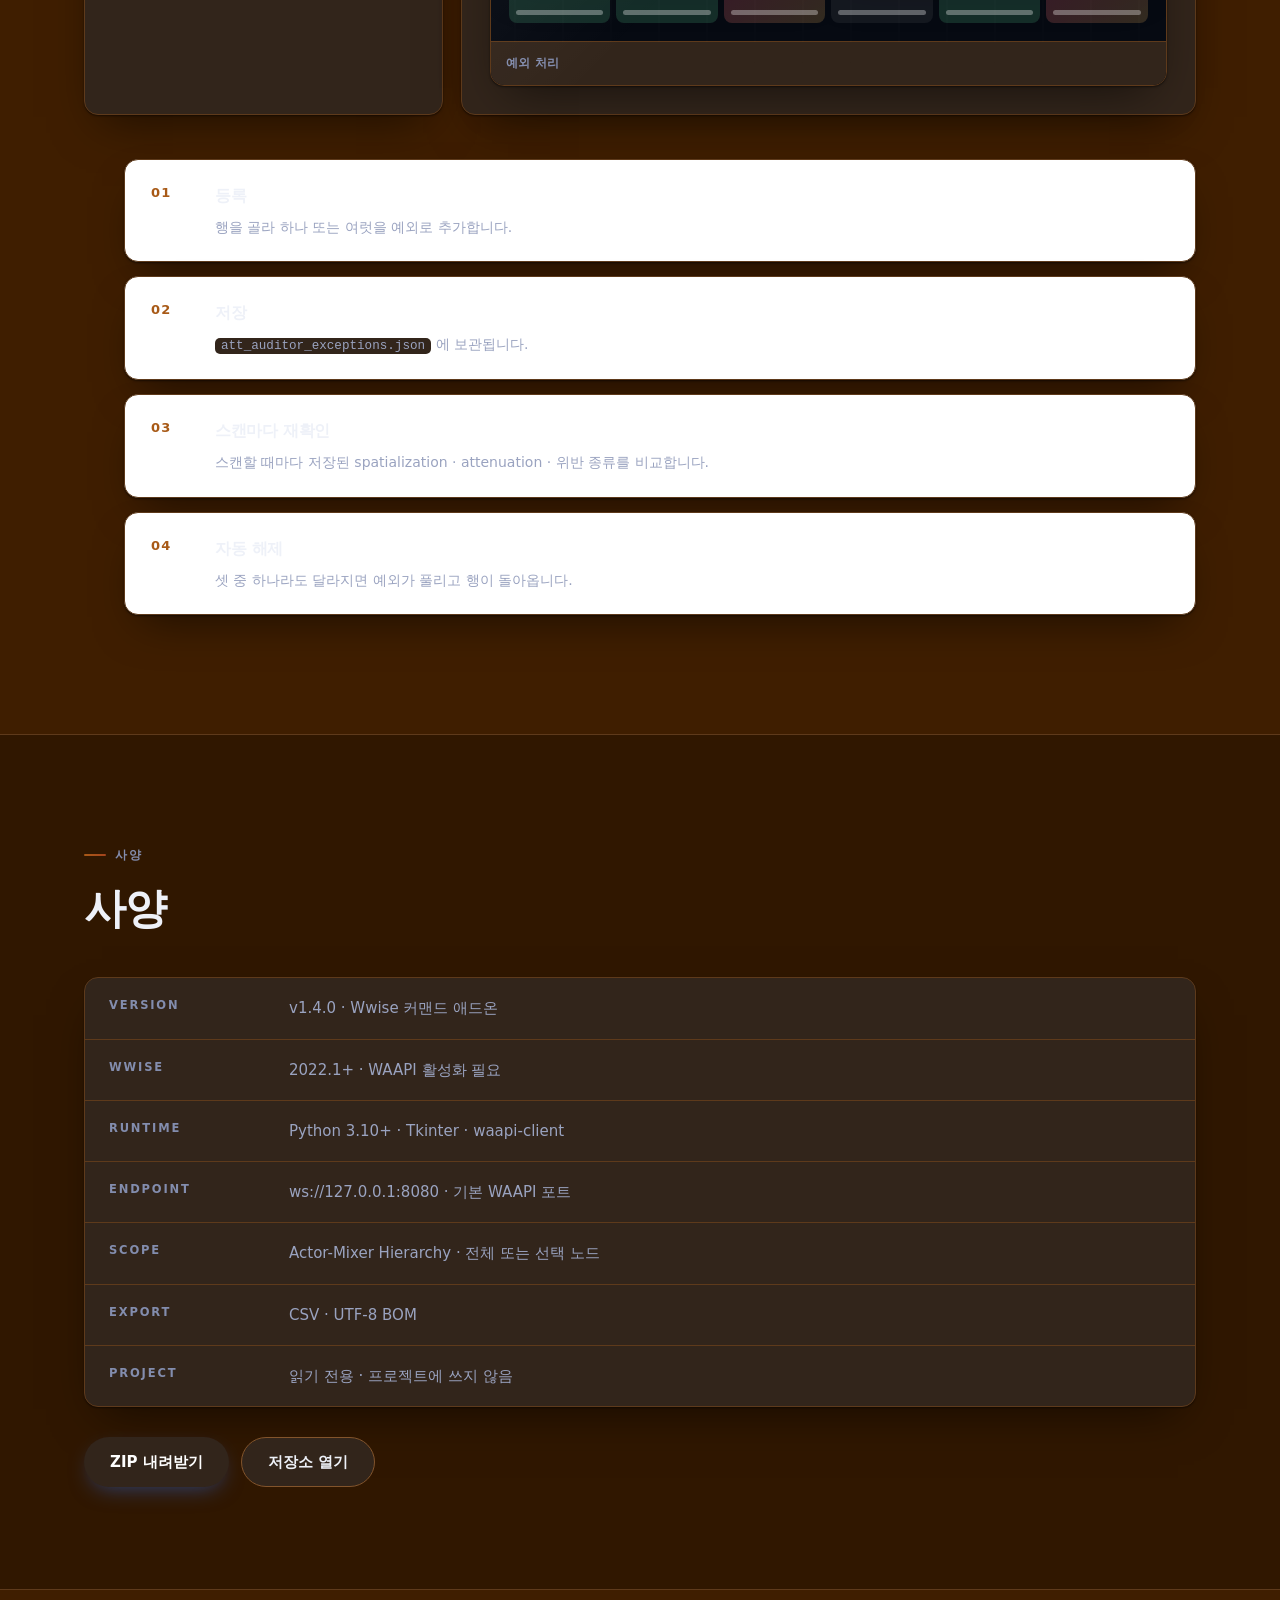
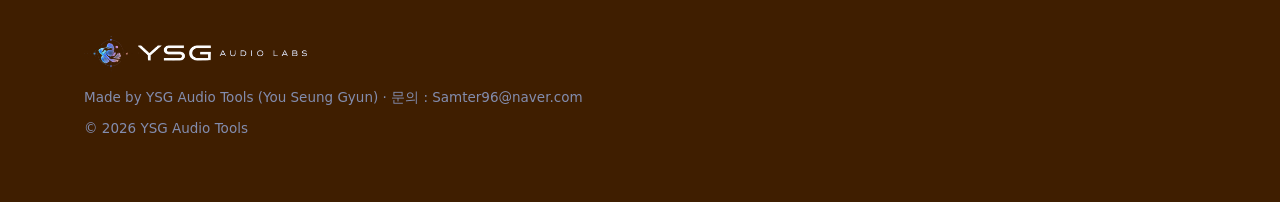
==== commit 82261ee3: "fix: 상단바 제품명 스타일 복구 · 다크 락업 재생성 · 축소/숨김 규칙 2966677 에서 `.ysglogo` 를 `.ysglock` 으로 갈아끼울 때 같은 hunk 에 붙어" ====
--- a/attenuation-auditor/index.html
+++ b/attenuation-auditor/index.html
@@ -126,7 +126,6 @@
     </a>
     <a class="brand" href="#top">
       <span class="brand__name">Attenuation Auditor</span>
-      <span class="brand__v">v1.4.0</span>
     </a>
     <nav class="navlinks" aria-label="페이지 섹션">
       <a href="#overview" data-en="Overview">개요</a>
--- a/assets/ysg.css
+++ b/assets/ysg.css
@@ -224,14 +224,24 @@
     background:rgba(255,255,255,.82); backdrop-filter:blur(14px) saturate(160%);
     border-bottom:1px solid var(--line);
   }
+  /* ⚠ 높이를 고정해 둘 것. 예전에는 내용이 높이를 정했는데, 섹션 링크가
+     있을 때 63px · 링크가 작아지면 59px · 링크가 숨으면 56px 로 갈렸다.
+     그러면 가운데 정렬된 락업의 y 가 페이지마다 최대 1.9px 씩 달라져서,
+     다른 페이지로 넘어갈 때 로고가 들썩인다. 링크 유무·크기와 무관하게
+     같은 자리에 있어야 한다. 63px 은 링크가 보일 때의 기존 높이다. */
   .topbar__in{
     max-width:var(--maxw); margin:0 auto; padding:12px var(--pad);
-    display:flex; align-items:center; gap:16px;
+    display:flex; align-items:center; gap:16px; min-height:63px;
   }
   /* 브랜드 락업 — 헤더용 원본에서 회색 판만 뺀 이미지를 그대로 쓴다.
-     워드마크가 짙은 남색이라 다크 지면에서는 묻힌다. 그래서 세로 락업 원본의
-     흰 워드마크로 다시 조합한 다크판을 따로 두고 테마에 따라 바꿔 단다.
-     두 장 다 받긴 하지만 각 20KB 안쪽이다.
+     워드마크가 짙은 남색이라 다크 지면에서는 묻힌다. 그래서 다크판을 따로 두고
+     테마에 따라 바꿔 단다. 두 장 다 받긴 하지만 각 20KB 안쪽이다.
+     ⚠ 다크판은 반드시 라이트 원본에서 워드마크만 다시 칠해 만든다
+       (brand/ysg-lockup-compact-2026.png → 매듭은 그대로, YSG 는 흰색,
+       AUDIO LABS 는 #D0D5E7). 예전에는 세로 락업에서 흰 워드마크를 떼어
+       따로 조합했는데, 매듭이 0.74배·글자가 0.87배·간격이 0.67배로 비율이
+       달라져 테마가 바뀔 때 락업이 움직여 보였다. 지금 두 장은 캔버스
+       423x72 와 알파 채널이 완전히 같다 — 위치 오차 0px.
      ⚠ 원본 비율(매듭이 워드마크의 4.45배)로는 YSG 글자가 13px 이 되려면 로고
        높이가 58px 이라 상단바가 두꺼워진다. 매듭만 글자 2.4배로 줄인 compact
        판을 쓴다 — 매듭과 글자 픽셀 자체는 원본 그대로다. */
@@ -247,12 +257,72 @@
   .ysglock--footer{display:flex; margin:0 0 14px}
   .ysglock--footer img{height:38px}
 
-  .navlinks{display:flex; gap:2px; margin-left:10px; flex:1 1 auto}
+  /* 상단바의 제품명. 2966677 에서 .ysglogo → .ysglock 으로 갈아끼울 때 같은
+     자리에 있던 이 규칙들까지 함께 지워져 밑줄 친 기본 링크로 떨어졌다. 복구본.
+     제품명 옆에 붙던 버전 표기(.brand__v)는 상단바에서 뺐다 — 허브 툴 카드와
+     각 페이지의 내려받기 문구·사양표에 이미 있다.
+     예전 주석은 `flex:0 0 auto` 를 금지했다. 제품명이 줄어들지 못해 상단바가
+     넘쳤기 때문인데, 이제 아래 축소·숨김 규칙이 섹션 링크를 먼저 내주고 끝내
+     감추므로 제품명은 고정해도 된다. 제품명은 어느 폭에서도 자르지 않는다. */
+  .brand{
+    display:flex; align-items:baseline; text-decoration:none;
+    flex:0 0 auto; min-width:0;
+  }
+  .brand__name{
+    font-size:15px; font-weight:800; letter-spacing:-.02em;
+    white-space:nowrap;
+  }
+
+  .navlinks{display:flex; gap:2px; margin-left:10px; flex:0 1 auto; min-width:0; overflow:hidden}
   .navlinks a{
     font-size:14px; font-weight:600; color:var(--ink-3); text-decoration:none;
     padding:7px 12px; border-radius:9px; transition:color .18s, background .18s;
+    white-space:nowrap;
   }
   .navlinks a:hover{color:var(--ink); background:var(--tint-2)}
+
+  /* ── 상단바 축소·숨김 규칙 (전 페이지 공통) ─────────────────────
+     우선순위는 락업 > 제품명 > 언어·깃허브 > 섹션 링크다. 폭이 모자라면
+     내주는 쪽은 언제나 섹션 링크이고, 링크는 절대 두 줄로 접지 않는다
+     (접히면 상단바가 두 줄이 되면서 제품명까지 말줄임으로 뭉갰다).
+
+     ⚠ `--maxw:1200px` 때문에 상단바 내용폭은 화면이 아무리 넓어도
+       1200 - 44*2 = 1112px 에서 멈춘다. 그래서 "큰 화면에서는 다 들어간다"
+       가 성립하지 않는다 — 링크 7개인 SpatialRenderer 의 EN 표기는 자연폭이
+       1198px 라 4K 에서도 넘쳤다. 링크가 많은 페이지는 폭과 무관하게 항상
+       한 단계 조인 치수로 둔다.
+
+     기준점을 페이지마다 손으로 박지 않고 `:has()` 로 링크 개수를 세서
+     정한다. 링크를 더하거나 빼도 규칙이 알아서 따라온다.
+       링크 3개 이하(허브)      : 680px 아래에서 숨김
+       링크 4~5개(제품 4종)     : 1000/920px 에서 2단 축소, 860px 아래 숨김
+       링크 6개 이상(Spatial)   : 항상 축소, 1120px 아래 숨김 */
+
+  /* 내비가 사라져도 언어·깃허브 묶음은 오른쪽 끝에 붙어 있어야 한다.
+     예전에는 `.navlinks{flex:1 1 auto}` 가 밀어주고 있었다. */
+  .topbar__in > .developer-topbtn,
+  .topbar__in > .langswitch{margin-left:auto}
+  .topbar__in > .developer-topbtn ~ .langswitch{margin-left:0}
+
+  /* 링크 6개 이상 — 폭과 무관하게 항상 2단계 치수 */
+  .navlinks:has(a:nth-child(6)){gap:0}
+  .navlinks:has(a:nth-child(6)) a{padding:6px 7px; font-size:13px}
+
+  /* 1단계 축소 */
+  @media (max-width: 1000px){
+    .topbar__in{gap:14px}
+    .navlinks{gap:0}
+    .navlinks a{padding:7px 9px}
+  }
+  /* 2단계 축소 */
+  @media (max-width: 920px){
+    .topbar__in{gap:12px}
+    .navlinks a{padding:6px 7px; font-size:13px}
+  }
+  /* 숨김 — 링크 개수별로 버티는 한계가 다르다 */
+  @media (max-width: 1120px){ .navlinks:has(a:nth-child(6)){display:none} }
+  @media (max-width: 860px){ .navlinks:has(a:nth-child(4)){display:none} }
+  @media (max-width: 680px){ .navlinks{display:none} }
   .langswitch{
     width:70px; height:32px; flex:0 0 auto; position:relative; padding:0;
     border:1px solid var(--line-2); border-radius:999px; background:#fff;
@@ -1079,7 +1149,8 @@
     .tiles, .rules{grid-template-columns:repeat(2,1fr)}
     .keys__grid{grid-template-columns:repeat(2,1fr)}
     .stat{grid-template-columns:1fr}
-    .navlinks{display:none}
+    /* 섹션 링크를 여기서 일괄로 감추던 규칙은 상단바 축소·숨김 규칙으로
+       옮겼다 (`.navlinks:has(...)`). 링크 개수에 따라 기준이 다르다. */
   }
   @media (max-width: 640px){
     .tiles, .rules{grid-template-columns:1fr}
@@ -1092,22 +1163,16 @@
     .anim-dot{display:none}
     .animshot--hero .animshot__stage{min-height:420px}
   }
-  @media (max-width: 720px){
-    .brand__v{display:none}
-  }
   /* 좁은 화면에서는 상단바가 넘치거나 제품명이 말줄임으로 뭉개진다.
      배지의 `YSG.AUDIO` 글자를 감추고 마크만 남기면 72px 이 남는다.
      ⚠ 기준을 380px 로 뒀더니 390px 에서 제품명이 58px 로 잘렸다
        (`YSGSpatialRenderer` 처럼 긴 이름). 520px 로 올렸다 (480px 에서도 5px 모자랐다). */
   @media (max-width: 520px){
-    /* 락업을 통째로 두면 제품명이 말줄임으로 뭉개진다 (390px 에서 문서폭 450 이
-       나왔던 그 문제). 매듭만 남겨 72px 을 돌려준다. 배경으로 넣는 이유는
-       display:none 인 <img> 도 내려받기 때문이다 — 미디어쿼리가 맞을 때만 받는다. */
-    .ysglock:not(.ysglock--footer) img{display:none}
-    .ysglock:not(.ysglock--footer){
-      width:28px; height:28px;
-      background:url("ysg-mark-2026.png") center / contain no-repeat;
-    }
-    .ysglock--footer img{height:32px}
+    /* 락업은 어느 폭에서도 줄이지 않는다 — 매듭만 남기던 예전 규칙은 걷어냈다.
+       대신 제품명을 감춘다. 390px 기준으로 락업 176 + 제품명 142 + KO/EN 70 +
+       GitHub 32 + 간격·여백 66 = 486px 이라 셋을 다 놓을 자리가 없다. 제품명을
+       더 줄여서 될 일도 아니다 (5px 까지 내려가야 한다). 락업·언어·깃허브만
+       남기면 334px 로 들어간다. 어느 제품 페이지인지는 제목과 지면이 말해준다. */
+    .brand{display:none}
     .topbar__in{gap:10px}
   }
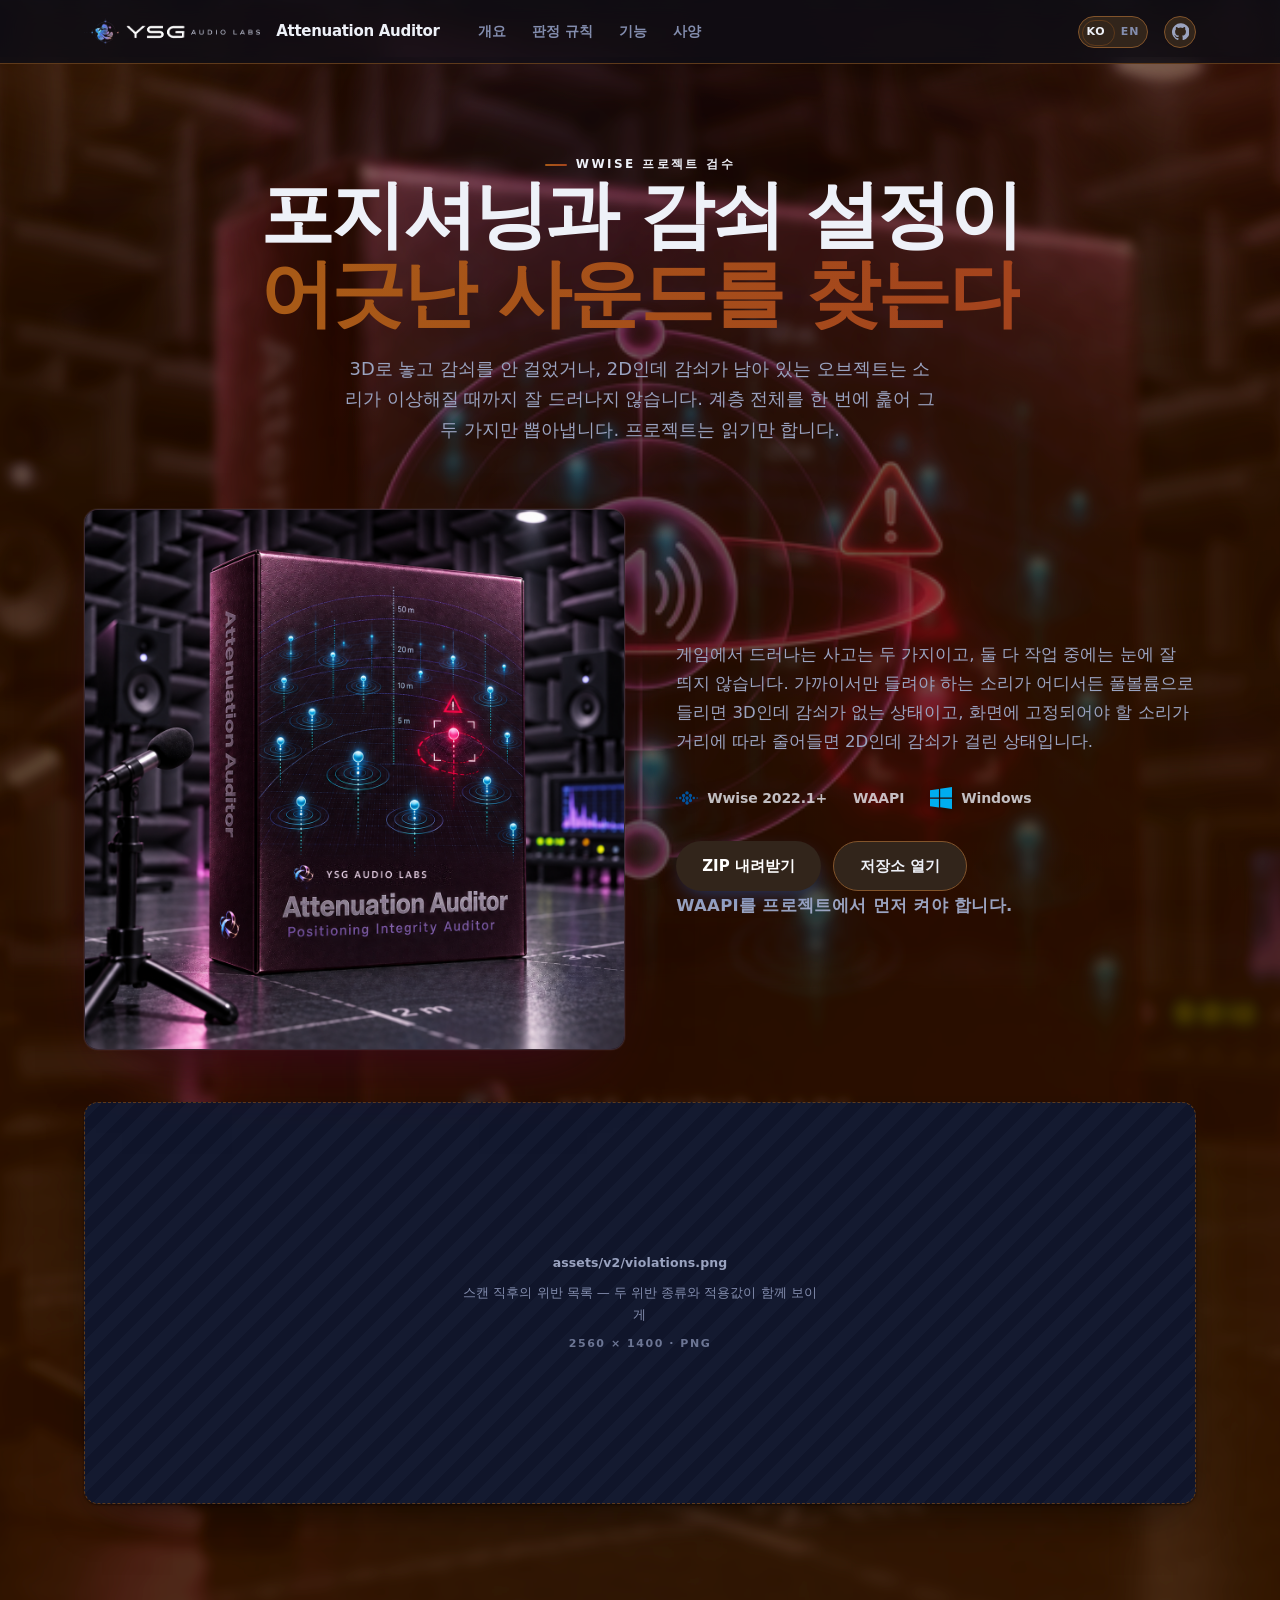
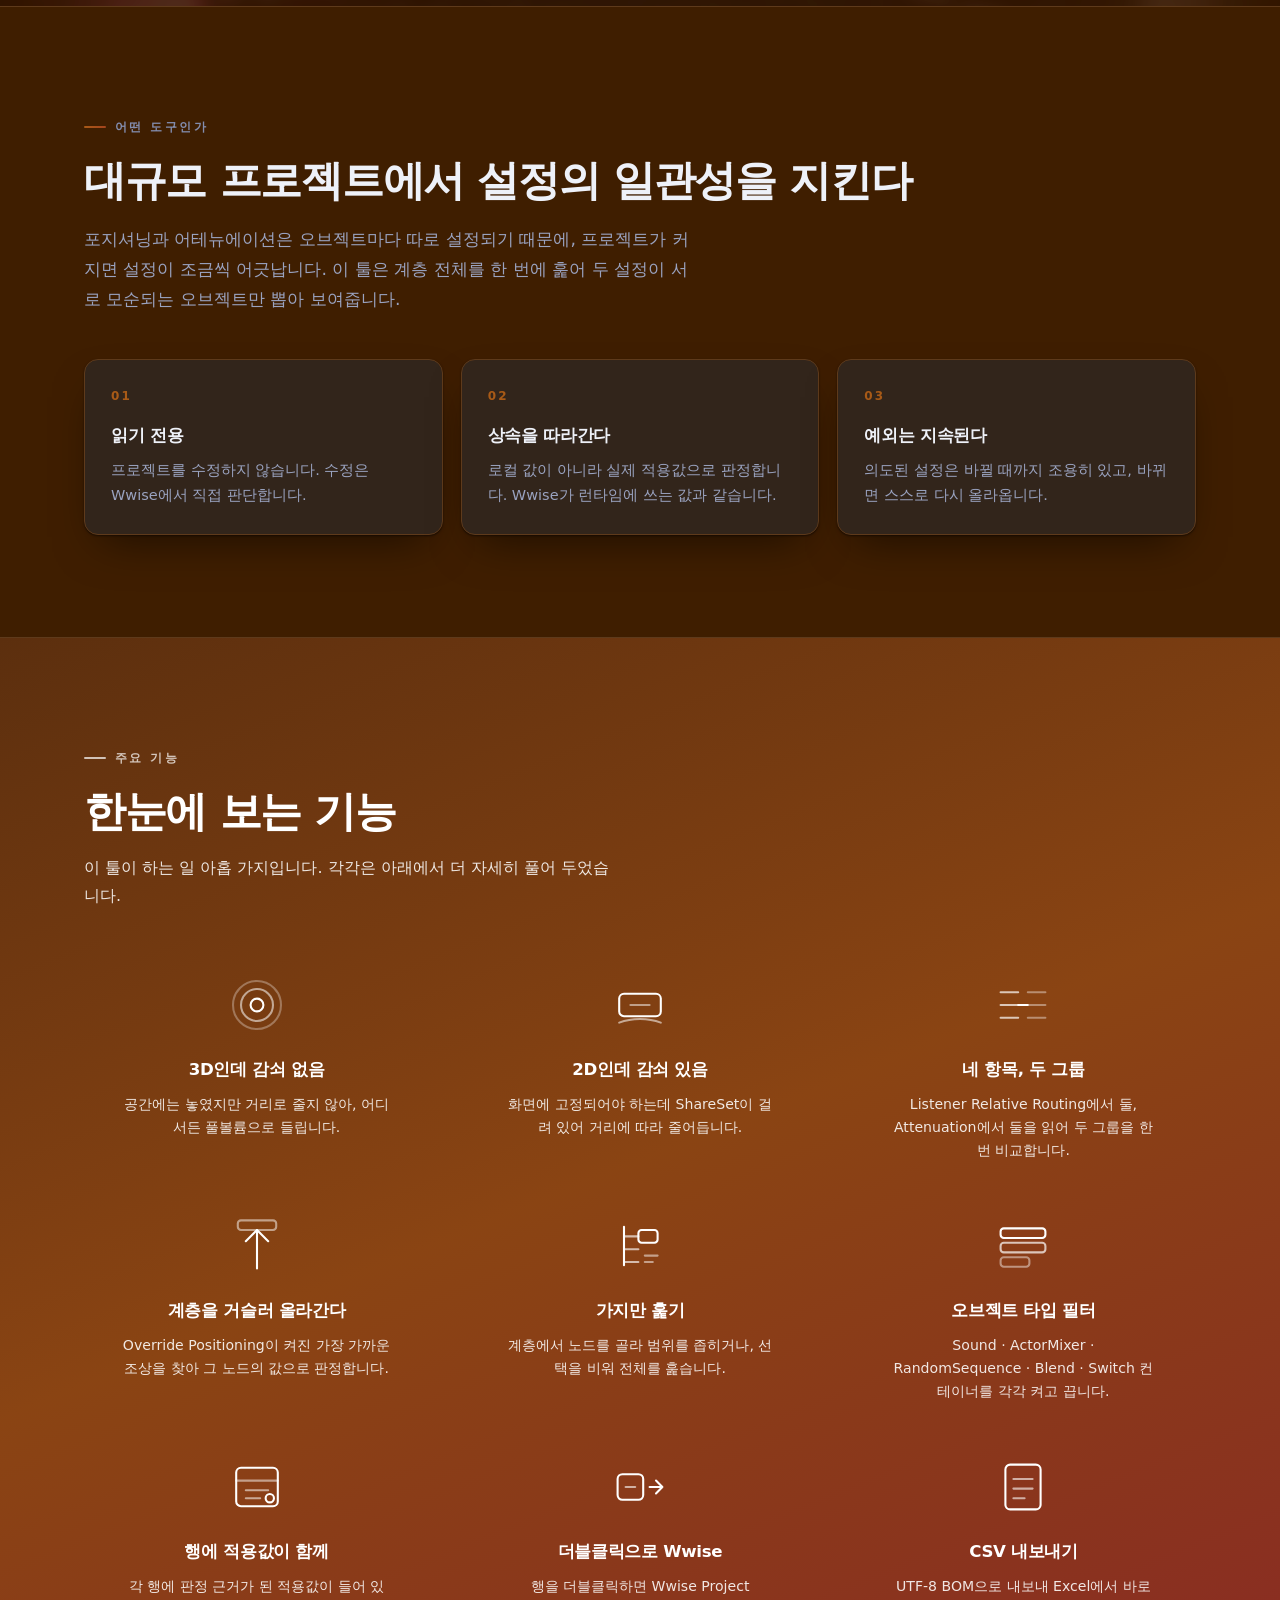
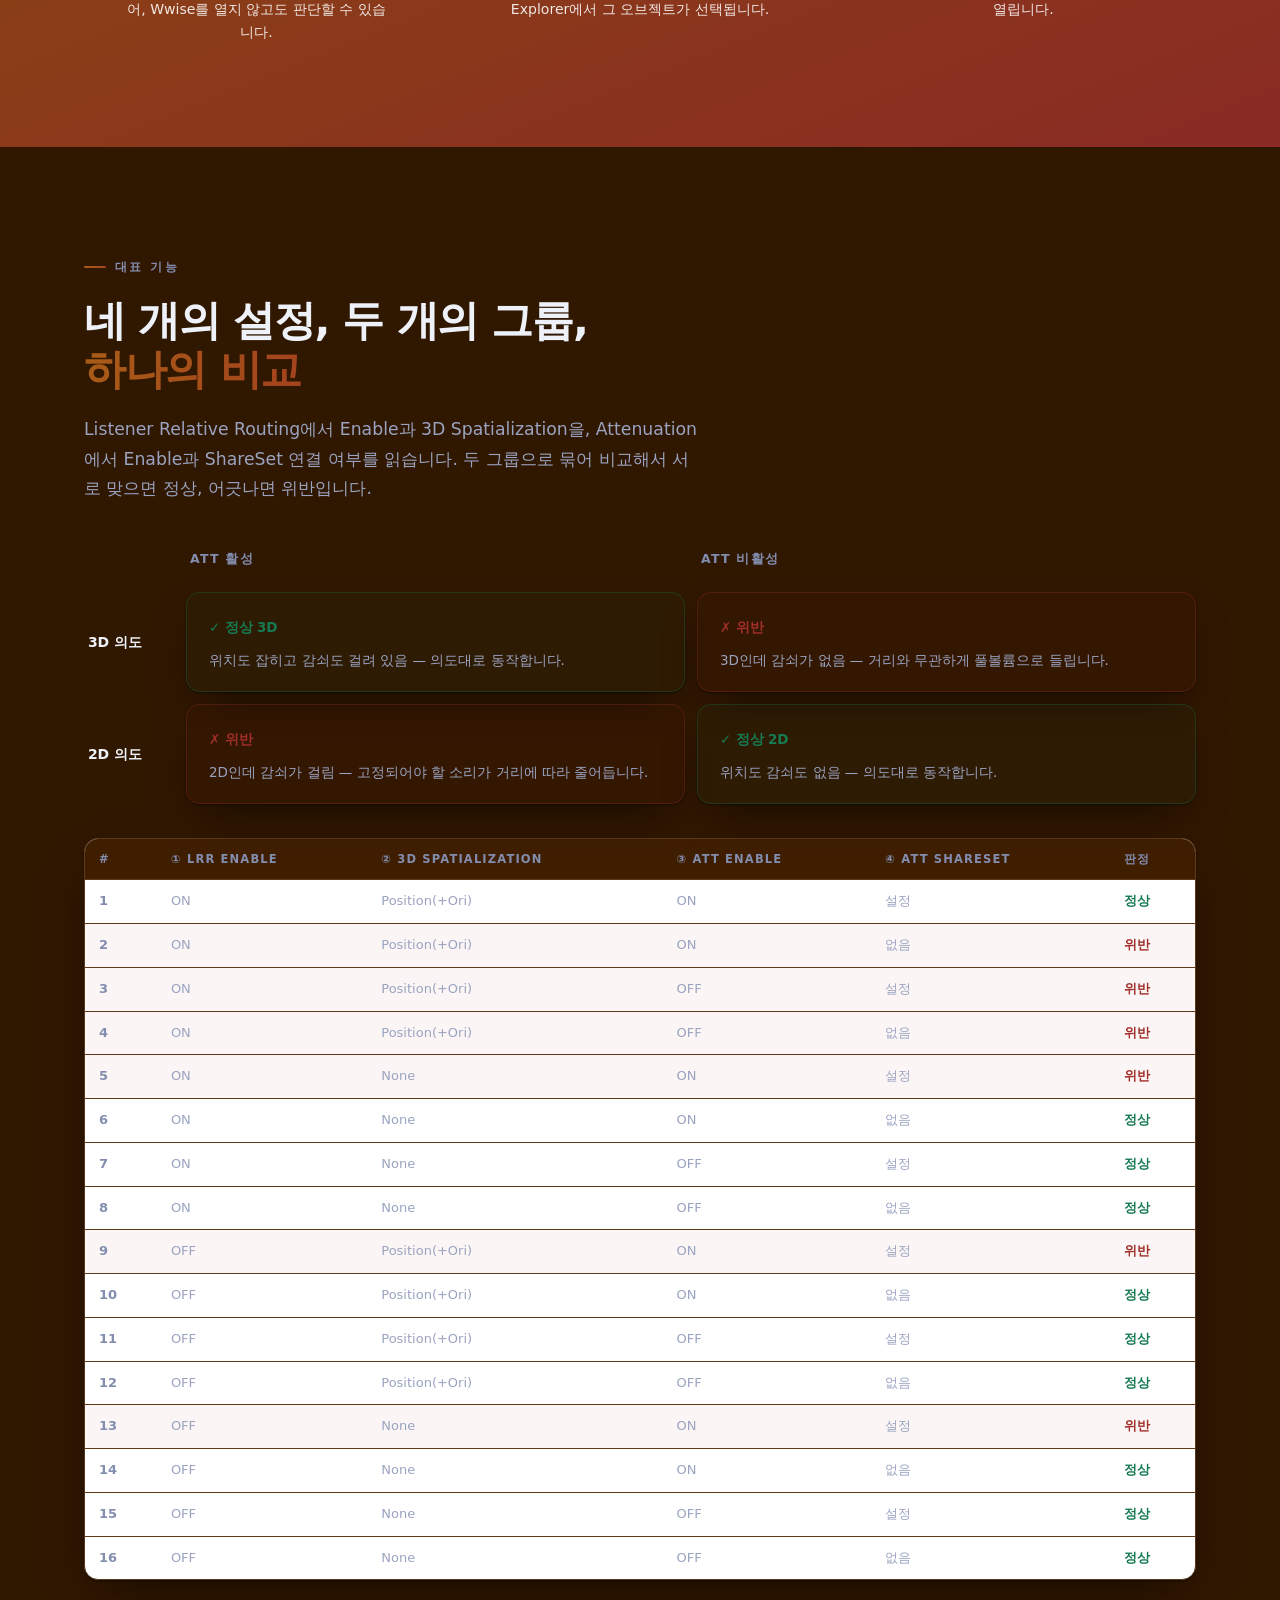
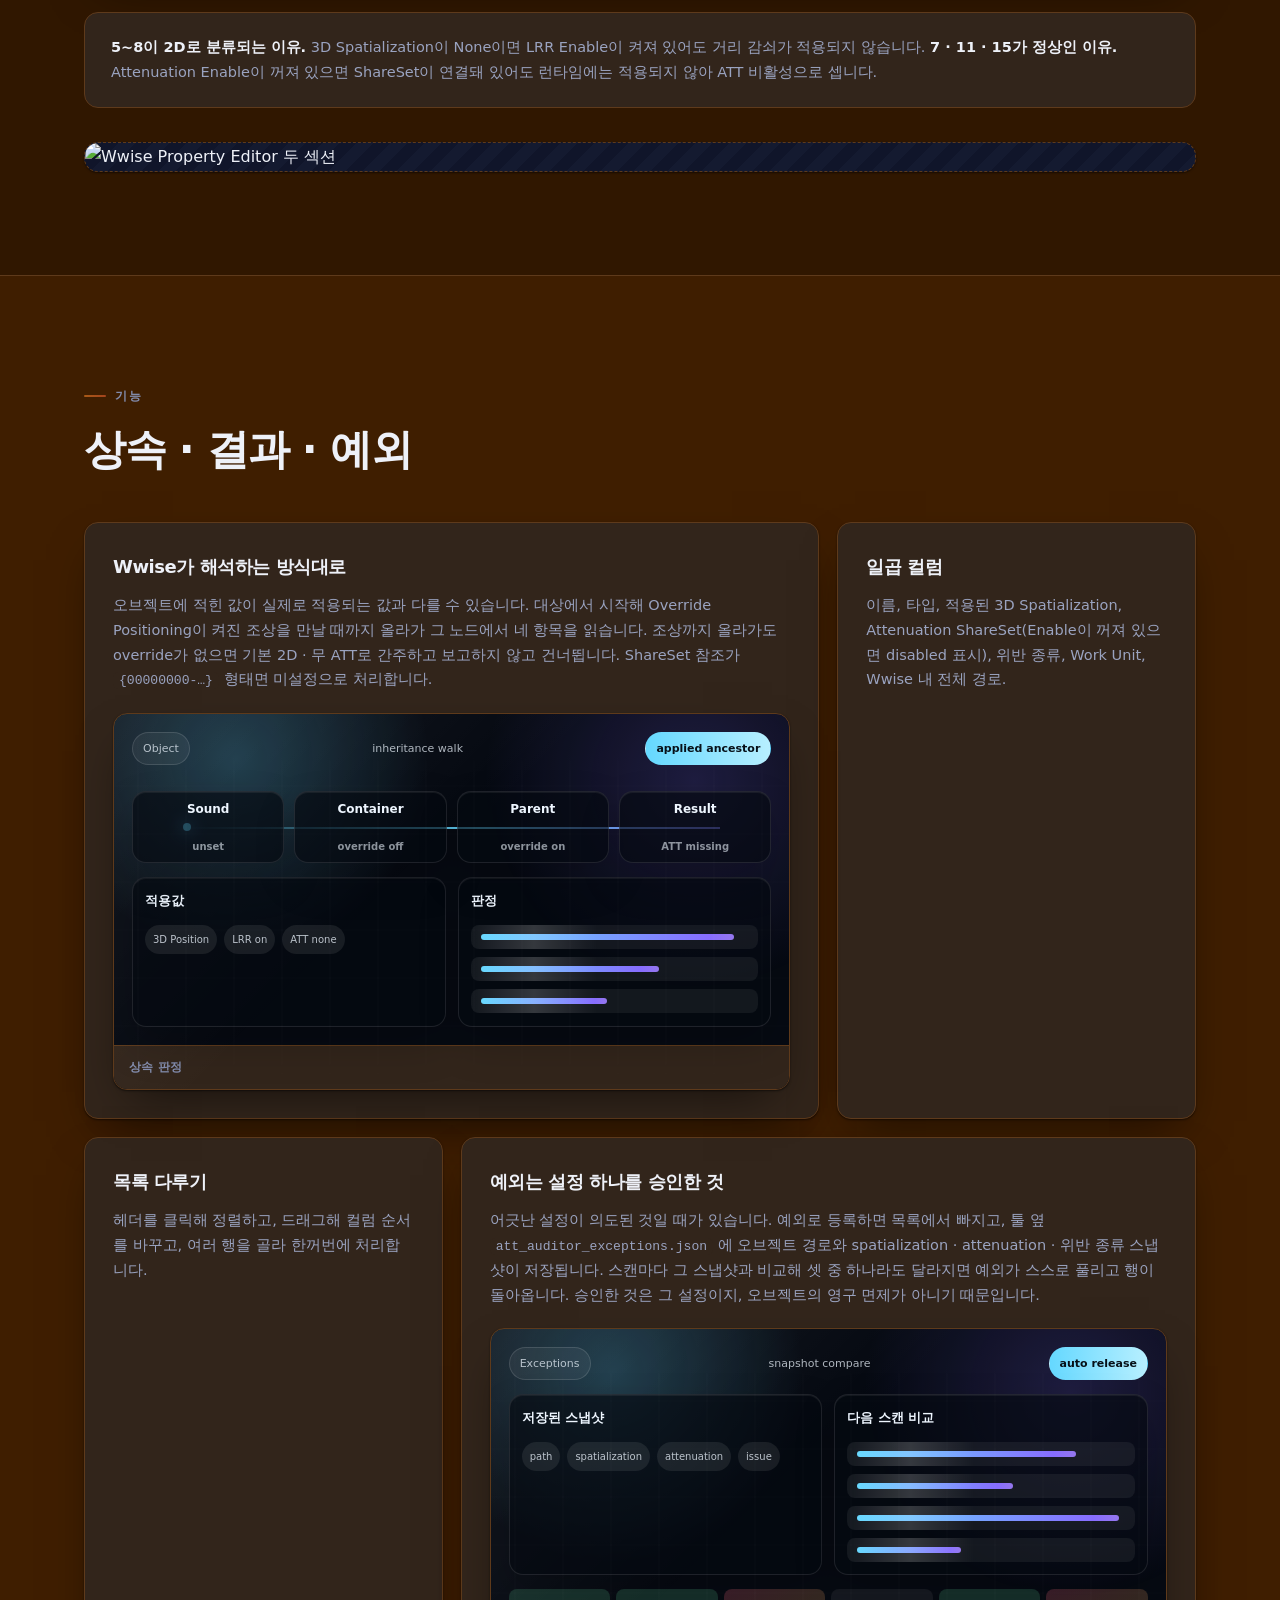
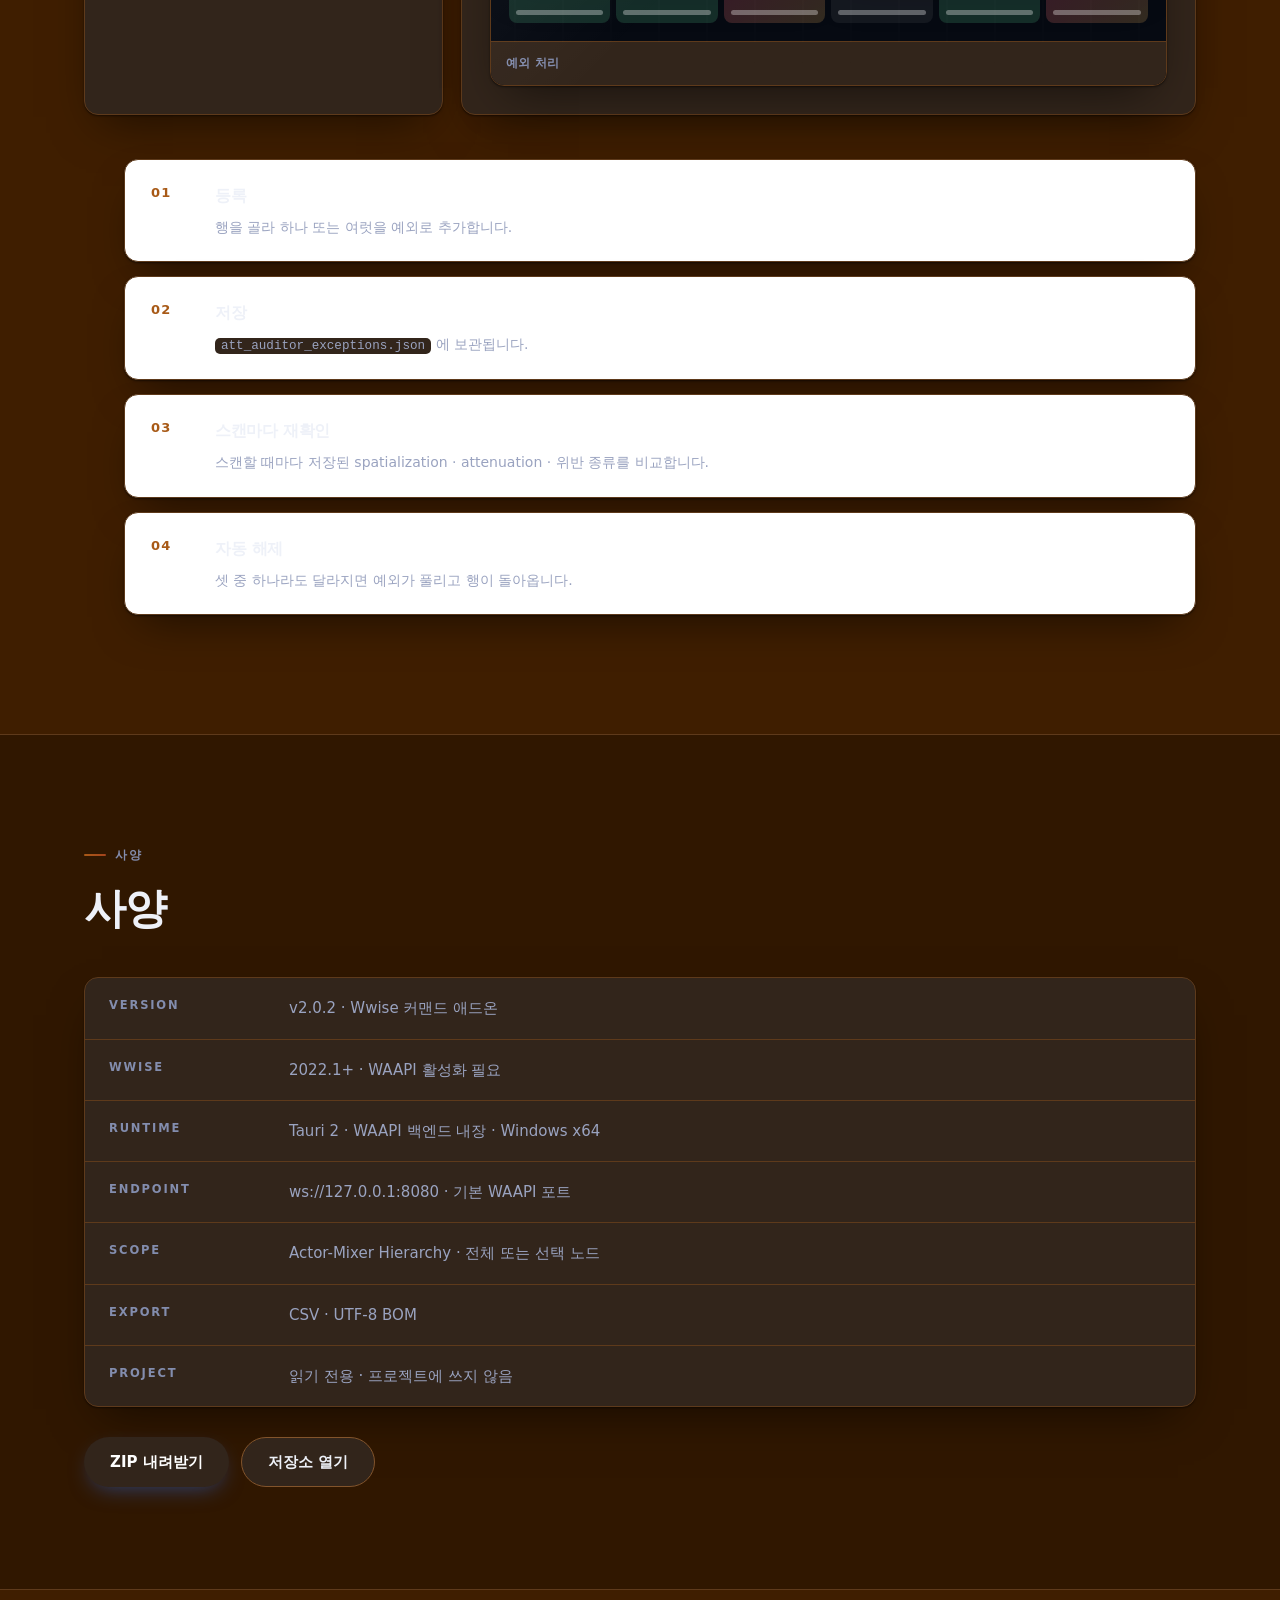
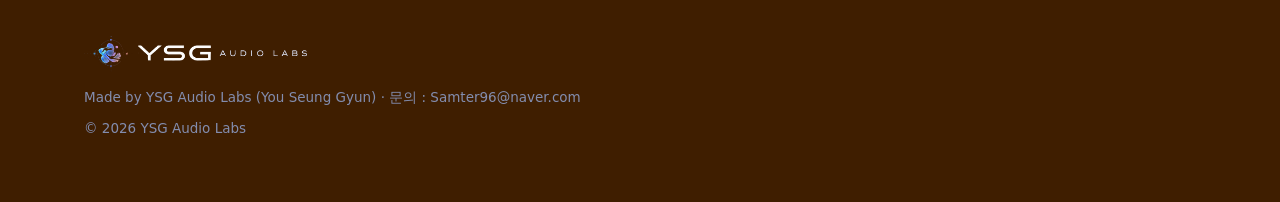
==== commit edfc8156: "Rebrand display text to YSG Audio Labs and refresh the auditor spec - Replace the "YSG Audio Tools" " ====
--- a/attenuation-auditor/index.html
+++ b/attenuation-auditor/index.html
@@ -172,7 +172,6 @@
           <div class="plats">
             <span class="plat"><svg viewBox="0 0 24 24" aria-hidden="true"><path fill="#00549F" d="M6 12c0 .7644-.6193 1.3846-1.3846 1.3846-.7645 0-1.3847-.6202-1.3847-1.3846 0-.765.6202-1.3846 1.3847-1.3846C5.3807 10.6154 6 11.2351 6 12m7.8462-5.5384c0 1.0191-.826 1.8461-1.8463 1.8461-1.0188 0-1.8461-.827-1.8461-1.8461 0-1.0197.8273-1.8462 1.8461-1.8462 1.0203 0 1.8463.8265 1.8463 1.8462M1.8462 12a.923.923 0 0 1-.9231.923C.4143 12.923 0 12.5096 0 12c0-.5102.4142-.923.923-.923.51 0 .923.4128.923.923M24 12c0 .5095-.4133.923-.923.923-.5089 0-.9231-.4135-.9231-.923 0-.5102.4142-.923.923-.923.5098 0 .923.4128.923.923m-3.2306 0c0 .7644-.6195 1.3846-1.3847 1.3846C18.6203 13.3846 18 12.7644 18 12c0-.765.6203-1.3846 1.3846-1.3846.7652 0 1.3847.6197 1.3847 1.3846m-8.2252 2.8356c.0034.535.2557 1.0139.6581 1.3139.4006.3332.6584.8409.6584 1.4048 0 1.0139-.8192 1.8303-1.8295 1.8303H12c-1.0116 0-1.8317-.8164-1.8317-1.8303 0-.564.2596-1.0716.6606-1.4048.3999-.3.6615-.7788.6577-1.314v-.1283c-.004-.5395-.2578-1.0183-.6577-1.3154-.401-.336-.6606-.8423-.6606-1.4077 0-1.0125.8201-1.8302 1.8317-1.8302h.0312c1.0103 0 1.8295.8177 1.8295 1.8302 0 .5654-.2578 1.0717-.6584 1.4077a1.6166 1.6166 0 0 0-.658 1.3154v.1284m3.6922-2.7692c.0033.535.2557 1.0139.658 1.3139.4007.3332.6585.8409.6585 1.4048 0 1.0139-.8192 1.8302-1.8295 1.8302h-.031c-1.0118 0-1.8318-.8163-1.8318-1.8302 0-.564.2597-1.0716.6606-1.4048.3999-.3.6614-.7788.6577-1.314v-.1283c-.004-.5395-.2578-1.0183-.6577-1.3154-.401-.336-.6606-.8423-.6606-1.4077 0-1.0125.82-1.8302 1.8318-1.8302h.031c1.0103 0 1.8295.8177 1.8295 1.8302 0 .5654-.2578 1.0717-.6584 1.4077a1.6166 1.6166 0 0 0-.658 1.3154v.1284m-7.3848 0c.0035.535.2559 1.0139.6582 1.3139a1.828 1.828 0 0 1 .6583 1.4048c0 1.0139-.8193 1.8302-1.8294 1.8302h-.0312c-1.0116 0-1.8317-.8163-1.8317-1.8302 0-.564.2596-1.0716.6606-1.4048.3999-.3.6615-.7788.6577-1.314v-.1283c-.004-.5395-.2578-1.0183-.6577-1.3154-.401-.336-.6606-.8423-.6606-1.4077 0-1.0125.8201-1.8302 1.8317-1.8302h.0312c1.0101 0 1.8294.8177 1.8294 1.8302 0 .5654-.2578 1.0717-.6583 1.4077a1.617 1.617 0 0 0-.6582 1.3154v.1284"/></svg><span>Wwise 2022.1+</span></span>
             <span class="plat"><span>WAAPI</span></span>
-            <span class="plat"><svg viewBox="0 0 24 24" aria-hidden="true"><path fill="#3776AB" d="M14.25.18l.9.2.73.26.59.3.45.32.34.34.25.34.16.33.1.3.04.26.02.2-.01.13V8.5l-.05.63-.13.55-.21.46-.26.38-.3.31-.33.25-.35.19-.35.14-.33.1-.3.07-.26.04-.21.02H8.77l-.69.05-.59.14-.5.22-.41.27-.33.32-.27.35-.2.36-.15.37-.1.35-.07.32-.04.27-.02.21v3.06H3.17l-.21-.03-.28-.07-.32-.12-.35-.18-.36-.26-.36-.36-.35-.46-.32-.59-.28-.73-.21-.88-.14-1.05-.05-1.23.06-1.22.16-1.04.24-.87.32-.71.36-.57.4-.44.42-.33.42-.24.4-.16.36-.1.32-.05.24-.01h.16l.06.01h8.16v-.83H6.18l-.01-2.75-.02-.37.05-.34.11-.31.17-.28.25-.26.31-.23.38-.2.44-.18.51-.15.58-.12.64-.1.71-.06.77-.04.84-.02 1.27.05zm-6.3 1.98l-.23.33-.08.41.08.41.23.34.33.22.41.09.41-.09.33-.22.23-.34.08-.41-.08-.41-.23-.33-.33-.22-.41-.09-.41.09zm13.09 3.95l.28.06.32.12.35.18.36.27.36.35.35.47.32.59.28.73.21.88.14 1.04.05 1.23-.06 1.23-.16 1.04-.24.86-.32.71-.36.57-.4.45-.42.33-.42.24-.4.16-.36.09-.32.05-.24.02-.16-.01h-8.22v.82h5.84l.01 2.76.02.36-.05.34-.11.31-.17.29-.25.25-.31.24-.38.2-.44.17-.51.15-.58.13-.64.09-.71.07-.77.04-.84.01-1.27-.04-1.07-.14-.9-.2-.73-.25-.59-.3-.45-.33-.34-.34-.25-.34-.16-.33-.1-.3-.04-.25-.02-.2.01-.13v-5.34l.05-.64.13-.54.21-.46.26-.38.3-.32.33-.24.35-.2.35-.14.33-.1.3-.06.26-.04.21-.02.13-.01h5.84l.69-.05.59-.14.5-.21.41-.28.33-.32.27-.35.2-.36.15-.36.1-.35.07-.32.04-.28.02-.21V6.07h2.09l.14.01zm-6.47 14.25l-.23.33-.08.41.08.41.23.33.33.23.41.08.41-.08.33-.23.23-.33.08-.41-.08-.41-.23-.33-.33-.23-.41-.08-.41.08z"/></svg><span>Python 3.10+</span></span>
             <span class="plat">
               <img src="../assets/logos/windows.svg" alt="" aria-hidden="true">
               <span>Windows</span>
@@ -491,9 +490,9 @@
         <h2 class="h2" data-en="Specifications">사양</h2>
       </div>
       <div class="specs rise">
-        <div><b>version</b><span data-en="v1.4.0 · Wwise command add-on">v1.4.0 · Wwise 커맨드 애드온</span></div>
+        <div><b>version</b><span data-en="v2.0.2 · Wwise command add-on">v2.0.2 · Wwise 커맨드 애드온</span></div>
         <div><b>wwise</b><span data-en="2022.1+ · WAAPI must be enabled">2022.1+ · WAAPI 활성화 필요</span></div>
-        <div><b>runtime</b><span>Python 3.10+ · Tkinter · waapi-client</span></div>
+        <div><b>runtime</b><span data-en="Tauri 2 · bundled WAAPI backend · Windows x64">Tauri 2 · WAAPI 백엔드 내장 · Windows x64</span></div>
         <div><b>endpoint</b><span data-en="ws://127.0.0.1:8080 - the default WAAPI port">ws://127.0.0.1:8080 · 기본 WAAPI 포트</span></div>
         <div><b>scope</b><span data-en="Actor-Mixer Hierarchy - whole tree or selected nodes">Actor-Mixer Hierarchy · 전체 또는 선택 노드</span></div>
         <div><b>export</b><span data-en="CSV, UTF-8 with BOM">CSV · UTF-8 BOM</span></div>
@@ -514,7 +513,7 @@
       <img class="ysglock__l" src="../assets/ysg-lockup-compact.png" alt="">
       <img class="ysglock__d" src="../assets/ysg-lockup-compact-dark.png" alt="">
     </span>
-    <p data-en="Made by YSG Audio Tools (You Seung Gyun) · contact: Samter96@naver.com">Made by YSG Audio Tools (You Seung Gyun) · 문의 : Samter96@naver.com</p>
+    <p data-en="Made by YSG Audio Labs (You Seung Gyun) · contact: Samter96@naver.com">Made by YSG Audio Labs (You Seung Gyun) · 문의 : Samter96@naver.com</p>
     <p id="year"></p>
   </div>
 </footer>
--- a/assets/ysg.css
+++ b/assets/ysg.css
@@ -1,5 +1,5 @@
 /* ============================================================
-   YSG Audio Tools — 공용 스타일시트
+   YSG Audio Labs — 공용 스타일시트
 
    6페이지(허브 + 툴 5개)가 함께 쓴다. SoundField 페이지에서 확정한 디자인을
    그대로 뽑아낸 것이고, 제품마다 다른 것은 CSS 변수로만 바꾼다.
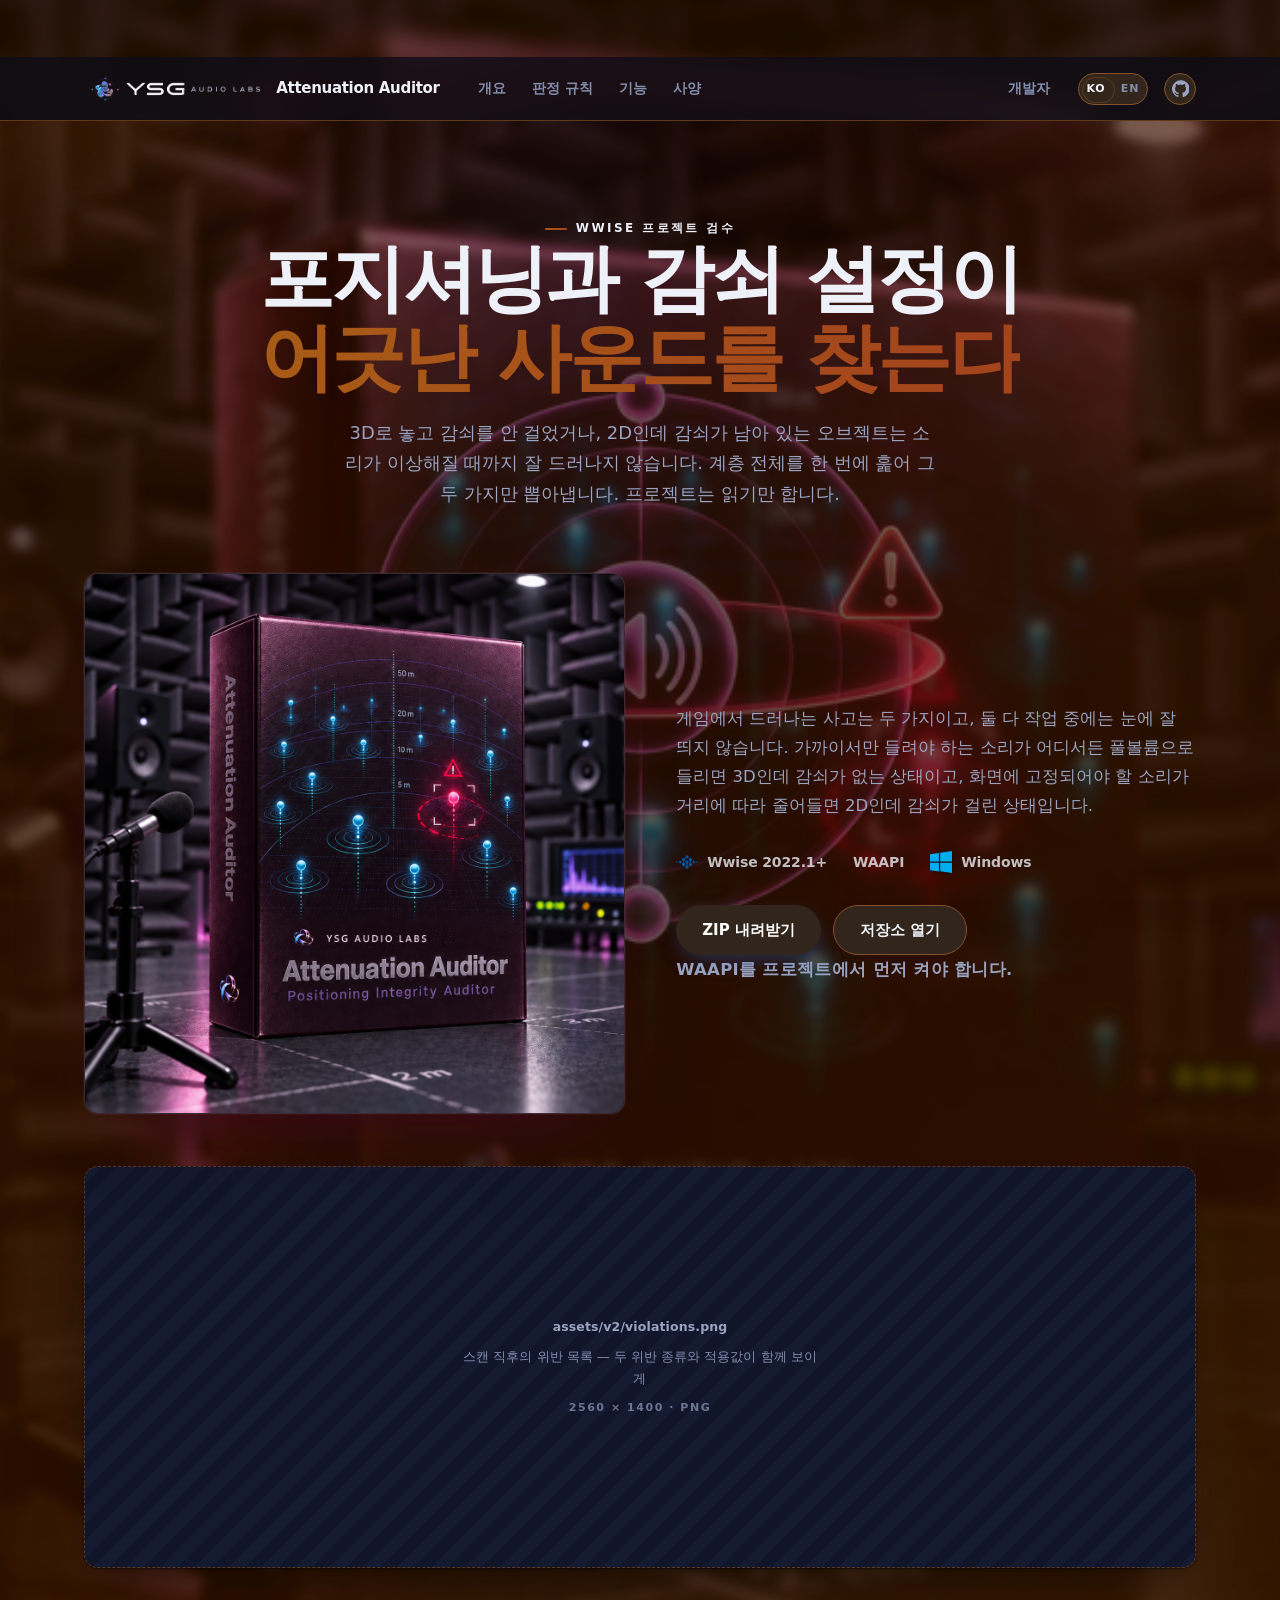
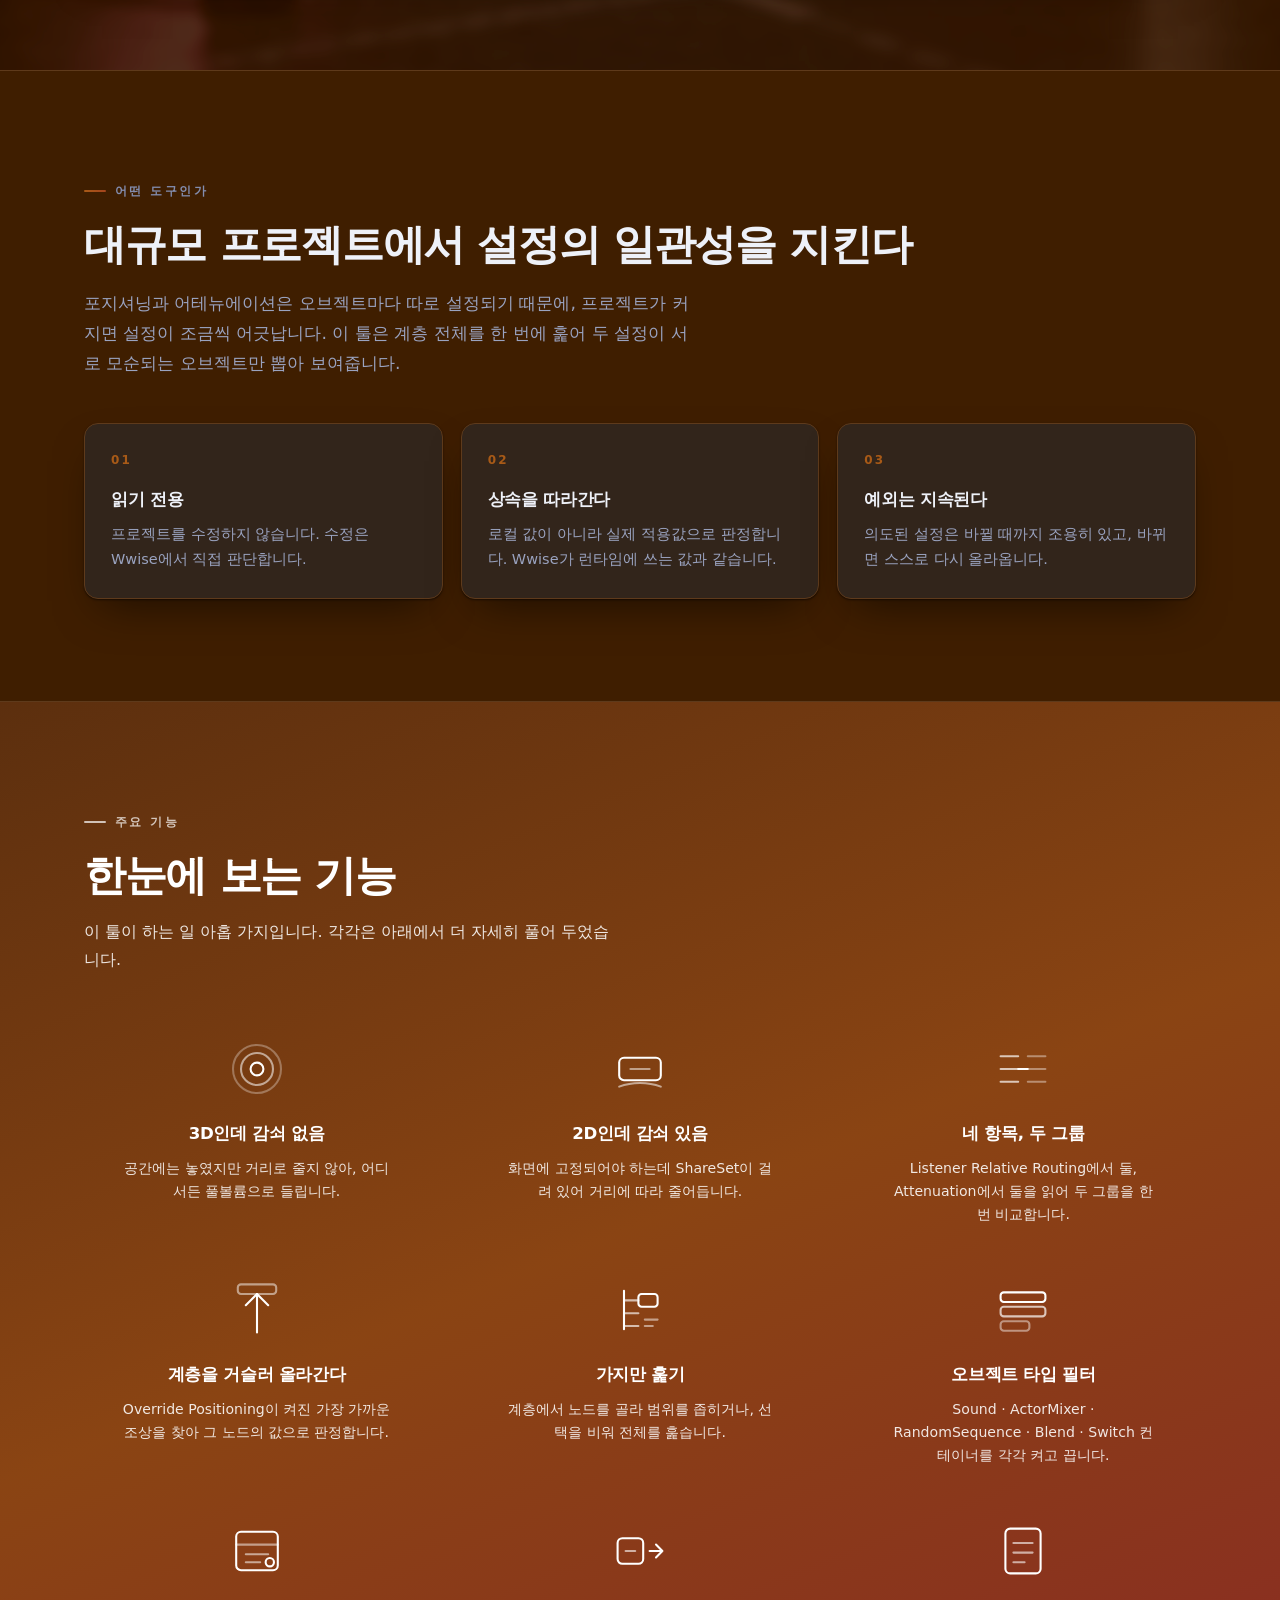
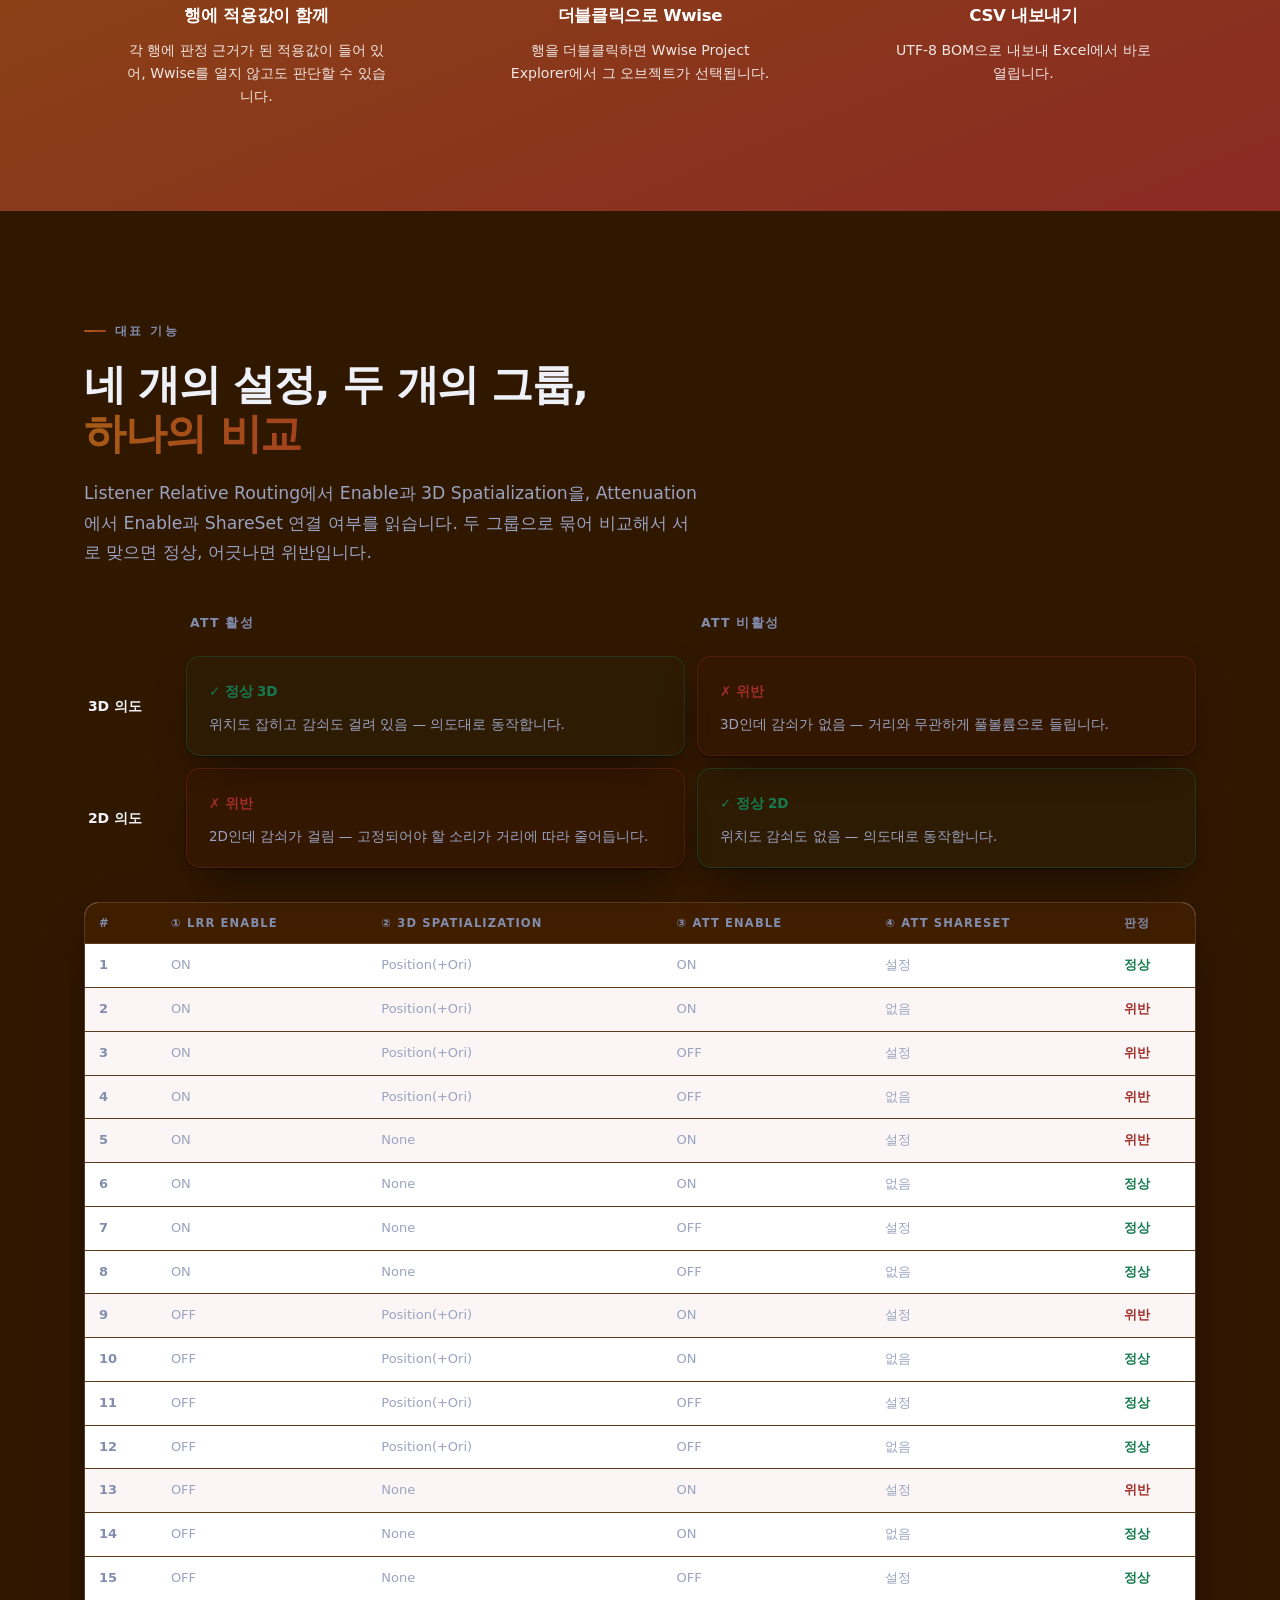
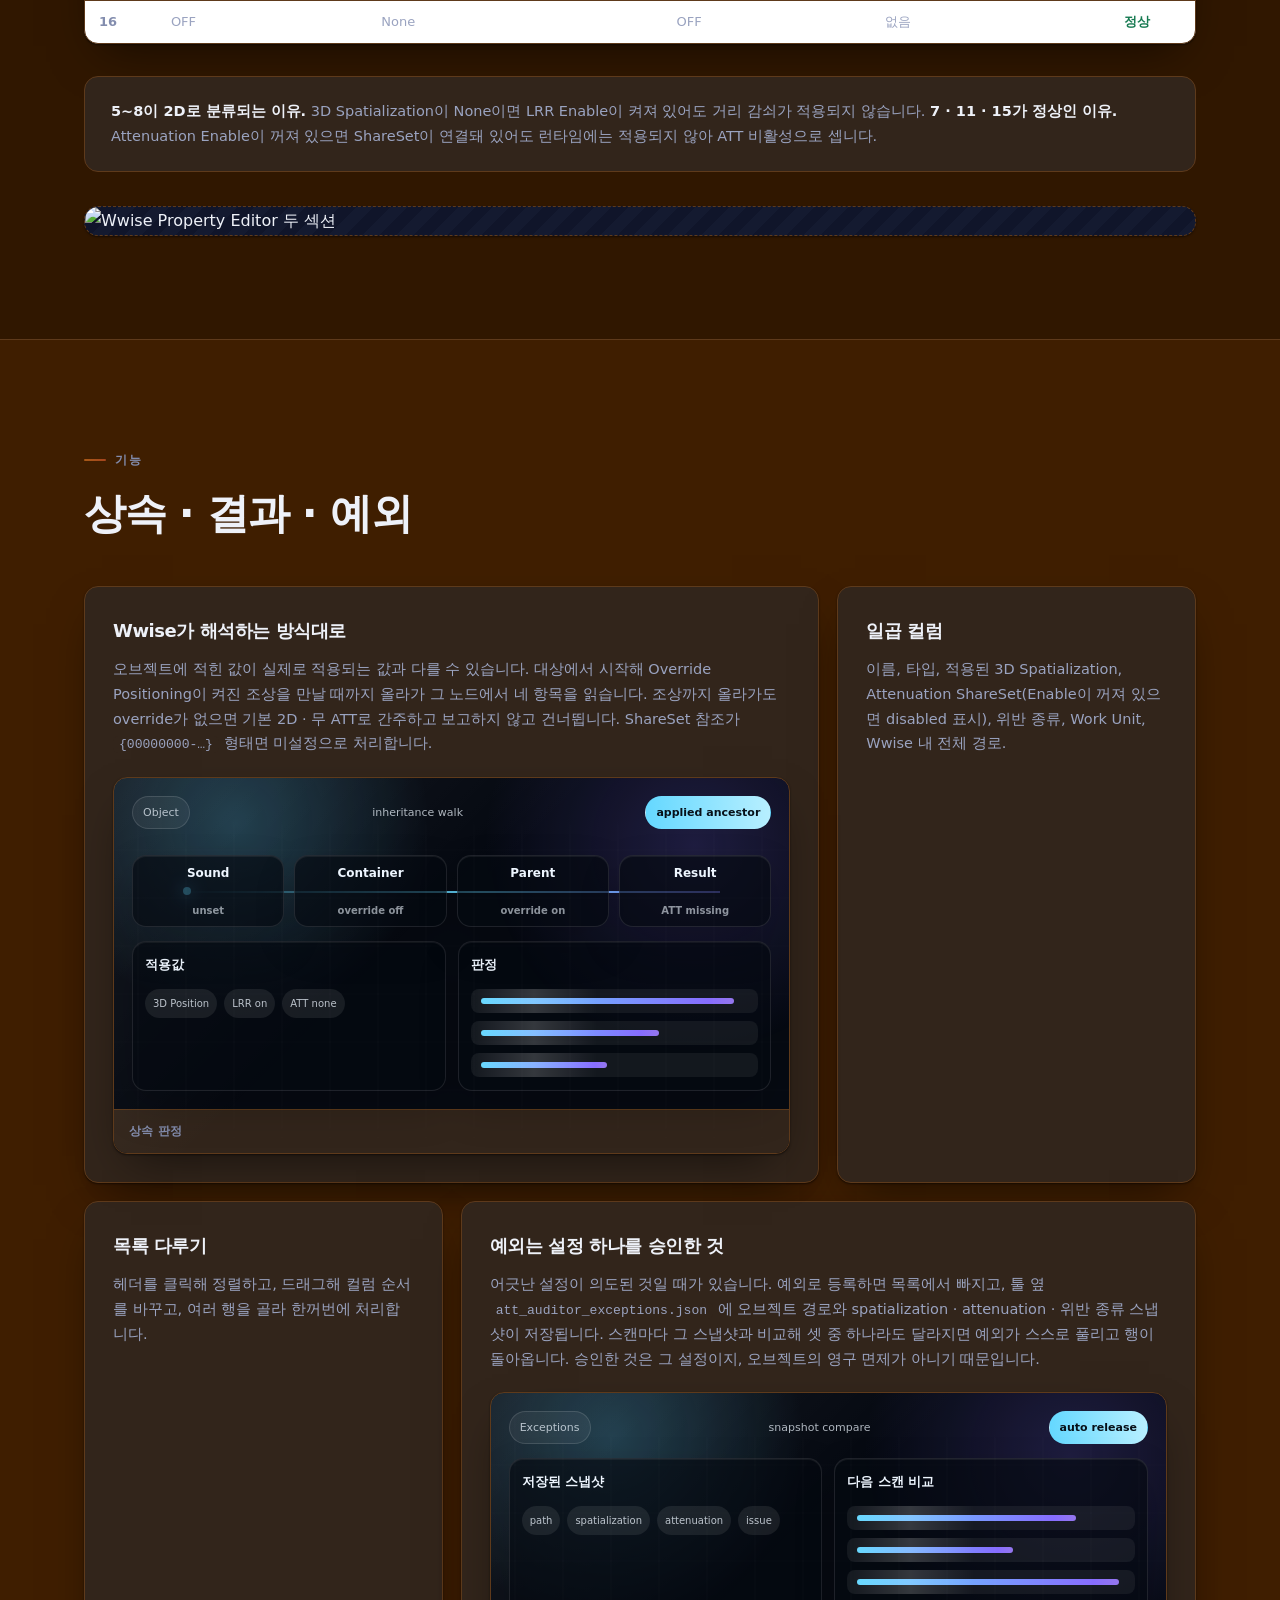
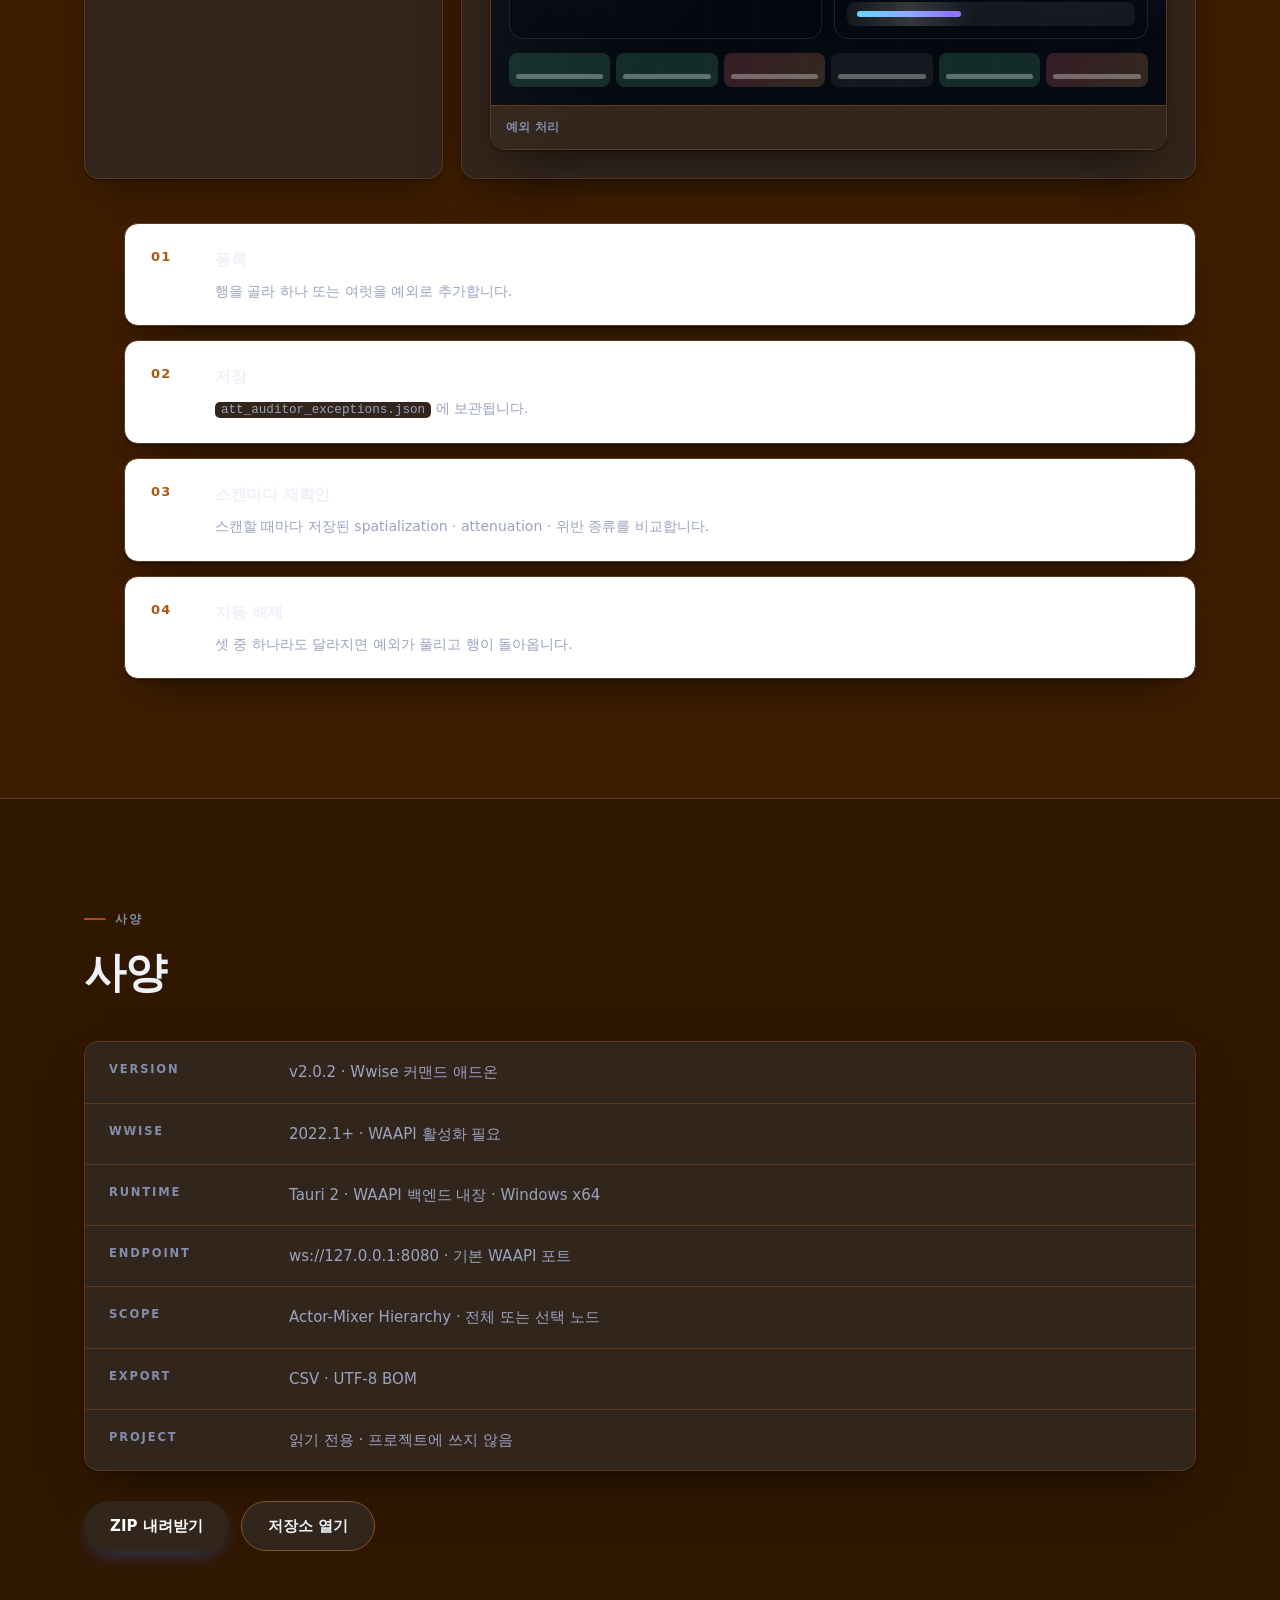
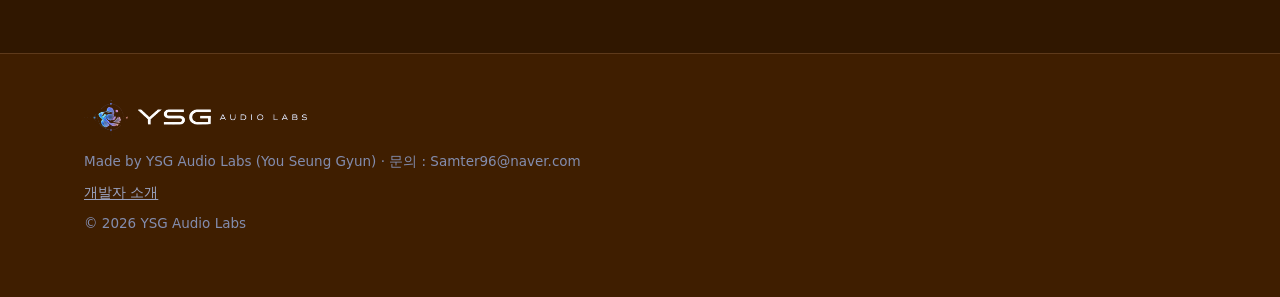
==== commit 7f5bd86b: "feat: 개발자 소개를 제품 페이지 5개까지 — 상단바 버튼 + 다이얼로그 허브에만 있던 개발자 소개를 제품 페이지 전부로 넓힌다. 상단바 버튼과 다이얼로그를 그대로 복제하고, " ====
--- a/attenuation-auditor/index.html
+++ b/attenuation-auditor/index.html
@@ -133,6 +133,7 @@
       <a href="#features" data-en="Features">기능</a>
       <a href="#spec" data-en="Spec">사양</a>
     </nav>
+    <button class="developer-topbtn" type="button" data-dialog-open="developer-dialog" data-en="Developer">개발자</button>
     <button class="langswitch" type="button" aria-label="언어 전환" aria-pressed="false"><span class="ko">KO</span><span class="en">EN</span></button>
     <a class="ghicon" href="https://github.com/samter96/Wwise-Attenuation-Auditor" target="_blank" rel="noreferrer" aria-label="GitHub repository">
       <svg viewBox="0 0 24 24" aria-hidden="true"><path d="M12 .5a12 12 0 0 0-3.79 23.39c.6.11.82-.26.82-.58v-2.03c-3.34.73-4.04-1.42-4.04-1.42-.55-1.38-1.34-1.75-1.34-1.75-1.09-.75.08-.73.08-.73 1.21.08 1.85 1.24 1.85 1.24 1.07 1.84 2.81 1.31 3.5 1 .11-.78.42-1.31.76-1.61-2.67-.3-5.47-1.33-5.47-5.93 0-1.31.47-2.38 1.24-3.22-.12-.3-.54-1.52.12-3.18 0 0 1.01-.32 3.3 1.23a11.4 11.4 0 0 1 6 0c2.29-1.55 3.3-1.23 3.3-1.23.66 1.66.24 2.88.12 3.18.77.84 1.24 1.91 1.24 3.22 0 4.61-2.81 5.63-5.49 5.93.43.37.81 1.1.81 2.22v3.29c0 .32.22.7.83.58A12 12 0 0 0 12 .5z"/></svg>
@@ -514,10 +515,39 @@
       <img class="ysglock__d" src="../assets/ysg-lockup-compact-dark.png" alt="">
     </span>
     <p data-en="Made by YSG Audio Labs (You Seung Gyun) · contact: Samter96@naver.com">Made by YSG Audio Labs (You Seung Gyun) · 문의 : Samter96@naver.com</p>
+    <p><button class="footer-devlink" type="button" data-dialog-open="developer-dialog" data-en="About the developer">개발자 소개</button></p>
     <p id="year"></p>
   </div>
 </footer>
 
+<div id="developer-dialog" class="developer-dialog" role="dialog" aria-modal="true" aria-labelledby="developer-dialog-title" hidden>
+  <article class="developer-card">
+    <button class="developer-close" type="button" data-dialog-close aria-label="닫기">×</button>
+    <figure class="developer-photo">
+      <img src="../assets/developer-you-seung-gyun.png" alt="유승균 프로필 일러스트">
+    </figure>
+    <div class="developer-copy">
+      <span class="eyebrow" data-en="YSG Audio Labs Developer">YSG Audio Labs 개발자</span>
+      <h2 id="developer-dialog-title" data-en="You Seung Gyun">유승균</h2>
+      <div class="developer-role" data-en="Game Sound Designer / Audio Engineer / Recording Engineer">
+        게임 사운드 디자이너 / 오디오 엔지니어 / 레코딩 엔지니어
+      </div>
+      <p data-en="YSG Audio Labs is made from the point of view of someone who has worked across recording studios and game development studios. The tools are shaped around the checks, handoffs and audio decisions that come up in real production, so they stay close to the way sound teams actually work.">
+        YSG Audio Labs는 다수의 레코딩 스튜디오와 게임 개발 스튜디오에서 경력을 이어가고 있는 현업자의 관점으로 만듭니다. 실제 프로덕션에서 자주 마주치는 점검, 전달, 사운드 판단의 순간을 기준으로 설계해 사운드 팀의 협업 흐름 가까이에 두는 것을 목표로 합니다.
+      </p>
+      <div class="developer-meta" aria-label="개발자 전문 영역">
+        <span data-en="Game audio production">게임 오디오 제작</span>
+        <span data-en="Recording studio workflow">레코딩 스튜디오 워크플로우</span>
+        <span data-en="Wwise pipeline tools">Wwise 파이프라인 도구</span>
+      </div>
+      <a class="developer-mail" href="mailto:samter96@naver.com" aria-label="이메일 samter96@naver.com">
+        <svg viewBox="0 0 24 24" aria-hidden="true"><path d="M4 6h16v12H4z"/><path d="m4 7 8 6 8-6"/></svg>
+        <span>samter96@naver.com</span>
+      </a>
+    </div>
+  </article>
+</div>
+
 <script src="../assets/ysg.js"></script>
 </body>
 </html>
--- a/assets/ysg.css
+++ b/assets/ysg.css
@@ -148,7 +148,10 @@
   body.product-atmosphere{
     isolation:isolate;
   }
-  body.product-atmosphere > *{
+  /* ⚠ `> *` 가 개발자 다이얼로그까지 잡으면 position:fixed 를 눌러(특이도 0-2-1
+     대 0-1-0) 오버레이가 본문 맨 아래에 깔린다. 실제로 그렇게 나왔다.
+     오버레이는 지면 레이어가 아니므로 빼둔다. */
+  body.product-atmosphere > *:not(.developer-dialog){
     position:relative; z-index:1;
   }
   body.product-atmosphere::before{
@@ -309,20 +312,33 @@
   .navlinks:has(a:nth-child(6)) a{padding:6px 7px; font-size:13px}
 
   /* 1단계 축소 */
-  @media (max-width: 1000px){
+  @media (max-width: 1100px){
     .topbar__in{gap:14px}
     .navlinks{gap:0}
     .navlinks a{padding:7px 9px}
   }
   /* 2단계 축소 */
-  @media (max-width: 920px){
+  @media (max-width: 1000px){
     .topbar__in{gap:12px}
     .navlinks a{padding:6px 7px; font-size:13px}
   }
-  /* 숨김 — 링크 개수별로 버티는 한계가 다르다 */
-  @media (max-width: 1120px){ .navlinks:has(a:nth-child(6)){display:none} }
-  @media (max-width: 860px){ .navlinks:has(a:nth-child(4)){display:none} }
-  @media (max-width: 680px){ .navlinks{display:none} }
+  /* 숨김 — 링크 개수와 **언어**에 따라 버티는 한계가 다르다. 아래 숫자는
+     내비를 강제로 켜 놓고 링크가 잘리기 시작하는 폭을 5px 단위로 훑어 잰
+     실측값에 10px 여유를 얹은 것이다. 링크·제품명을 고치면 다시 재야 한다.
+
+       링크 3개 이하 (허브)      KO 550 / EN 640  →  560 / 650
+       링크 4~5개 (제품 4종)     KO 790 / EN 940  →  800 / 950
+       링크 6개 이상 (Spatial)   KO 1070          →  1080
+
+     ⚠ 링크 6개 이상 + 개발자 버튼은 EN 에서 1195px 이 필요하다. 상단바 내용폭
+       상한이 1112px 이라 화면을 아무리 넓혀도 들어가지 않는다. KO 는 1066px 로
+       들어가므로 EN 일 때만 폭과 무관하게 내린다. */
+  body.lang-en .navlinks:has(a:nth-child(6)){display:none}
+  @media (max-width: 1080px){ .navlinks:has(a:nth-child(6)){display:none} }
+  @media (max-width: 950px){ body.lang-en .navlinks:has(a:nth-child(4)){display:none} }
+  @media (max-width: 800px){ .navlinks:has(a:nth-child(4)){display:none} }
+  @media (max-width: 650px){ body.lang-en .navlinks{display:none} }
+  @media (max-width: 560px){ .navlinks{display:none} }
   .langswitch{
     width:70px; height:32px; flex:0 0 auto; position:relative; padding:0;
     border:1px solid var(--line-2); border-radius:999px; background:#fff;
@@ -1124,6 +1140,136 @@
   }
   .footer p{margin:0 0 7px}
   .footer a{color:var(--ink-2)}
+  /* 상단바에서 개발자 버튼이 사라지는 폭에서는 이 링크가 유일한 진입점이다.
+     다이얼로그를 여는 건 `data-dialog-open` 위임 핸들러라 버튼이 어디 있든 된다. */
+  .footer-devlink{
+    appearance:none; border:0; background:transparent; padding:0; cursor:pointer;
+    font:inherit; font-size:13.5px; color:var(--ink-2); text-decoration:underline;
+    text-underline-offset:2px;
+  }
+  .footer-devlink:hover, .footer-devlink:focus-visible{color:var(--ink)}
+
+  /* ── 개발자 소개 ──────────────────────────────────────────────
+     허브에만 있던 것을 제품 페이지 5개로 넓히면서 인라인 <style> 에서 이리로
+     옮겼다. 페이지마다 100줄씩 복제하지 않기 위해서다. 마크업(다이얼로그)만
+     각 페이지에 들어간다.
+     ⚠ 카드가 흰색을 하드코딩한다. 다크 지면에서는 글자색(--ink 계열)이 밝아져
+       흰 배경에 흰 글씨가 된다 — 아래 body.theme-dark 블록을 지우지 말 것. */
+  .developer-topbtn{
+    appearance:none; border:0; background:transparent; font:inherit; cursor:pointer;
+    font-size:14px; font-weight:600; color:var(--ink-3); text-decoration:none;
+    padding:7px 12px; border-radius:9px; transition:color .18s, background .18s;
+    flex:0 0 auto;
+  }
+  .developer-topbtn:hover,
+  .developer-topbtn:focus-visible{color:var(--ink); background:var(--tint-2)}
+  .developer-dialog{
+    position:fixed; inset:0; z-index:120; margin:0;
+    width:100vw; max-width:none; height:100vh; max-height:none;
+    padding:17px; border:0; background:rgba(20,24,43,.34);
+    backdrop-filter:blur(10px) saturate(125%);
+    overflow:auto; place-items:center;
+  }
+  .developer-dialog[hidden]{display:none}
+  .developer-dialog:not([hidden]){display:grid}
+  .developer-card{
+    position:relative;
+    display:grid; grid-template-columns:minmax(220px, 310px) minmax(0,1fr);
+    gap:clamp(26px,4vw,58px); align-items:center;
+    width:min(780px, 100%); max-height:calc(100vh - 34px);
+    padding:clamp(22px,3.2vw,38px);
+    border:1px solid rgba(155,161,226,.42); border-radius:var(--r);
+    background:
+      linear-gradient(135deg, rgba(255,255,255,.78), rgba(255,255,255,.54)),
+      radial-gradient(circle at 20% 28%, rgba(58,69,194,.18), transparent 42%);
+    backdrop-filter:blur(11px) saturate(140%);
+    box-shadow:var(--shadow); overflow:hidden;
+  }
+  .developer-close{
+    position:absolute; top:14px; right:14px; z-index:3;
+    width:34px; height:34px; display:grid; place-items:center;
+    border-radius:999px; border:1px solid rgba(155,161,226,.48);
+    background:rgba(255,255,255,.72); color:var(--ink-2);
+    font:inherit; font-size:20px; line-height:1; cursor:pointer;
+    box-shadow:0 12px 28px -20px rgba(27,34,51,.42);
+  }
+  .developer-close:hover,
+  .developer-close:focus-visible{color:var(--ink); border-color:var(--line-2)}
+  .developer-photo{
+    position:relative; aspect-ratio:1; border-radius:24px; overflow:hidden;
+    border:1px solid rgba(255,255,255,.62);
+    box-shadow:0 26px 52px -26px rgba(27,34,51,.42), 0 0 0 1px rgba(20,28,45,.08);
+    background:#101521;
+  }
+  .developer-photo img{display:block; width:100%; height:100%; object-fit:cover}
+  .developer-photo::after{
+    content:""; position:absolute; inset:0; pointer-events:none;
+    background:linear-gradient(135deg, rgba(255,255,255,.26), transparent 38%, rgba(9,13,27,.18));
+  }
+  .developer-copy{max-width:720px}
+  .developer-copy .eyebrow{display:block}
+  .developer-copy h2{
+    margin-top:10px; font-size:clamp(28px,3.4vw,42px);
+    line-height:1.05; letter-spacing:-.045em;
+  }
+  .developer-role{
+    margin-top:12px; color:color-mix(in srgb, var(--key) 72%, #111827);
+    font-size:clamp(15px,1.6vw,19px); font-weight:800; line-height:1.45;
+    word-break:keep-all;
+  }
+  .developer-copy p{
+    margin-top:18px; color:var(--ink-2); font-size:16px;
+    line-height:1.75; word-break:keep-all;
+  }
+  .developer-meta{display:flex; flex-wrap:wrap; gap:10px; margin-top:22px}
+  .developer-meta span{
+    display:inline-flex; align-items:center; min-height:34px; padding:0 13px;
+    border-radius:999px; border:1px solid rgba(155,161,226,.46);
+    background:rgba(255,255,255,.66); color:var(--ink-2);
+    font-size:13px; font-weight:800;
+  }
+  .developer-mail{
+    display:inline-flex; align-items:center; gap:9px; margin-top:16px;
+    color:var(--ink-2); font-size:14px; font-weight:700; text-decoration:none;
+  }
+  .developer-mail:hover,
+  .developer-mail:focus-visible{color:color-mix(in srgb, var(--key) 72%, #111827)}
+  .developer-mail svg{
+    width:17px; height:17px; flex:0 0 17px; color:var(--key);
+    stroke:currentColor; fill:none; stroke-width:1.9; stroke-linecap:round; stroke-linejoin:round;
+  }
+  /* 다크 지면 — 흰색을 하드코딩한 면들을 지면 위 카드 색으로 돌린다.
+     키컬러를 어둡게 섞던 글자는 반대로 밝게 섞는다. */
+  body.theme-dark .developer-card{
+    border-color:var(--line-2);
+    background:
+      linear-gradient(135deg, color-mix(in srgb, var(--tint-2) 92%, #fff), var(--tint)),
+      radial-gradient(circle at 20% 28%, color-mix(in srgb, var(--key) 30%, transparent), transparent 42%);
+  }
+  body.theme-dark .developer-close,
+  body.theme-dark .developer-meta span{background:var(--tint-2); border-color:var(--line-2)}
+  body.theme-dark .developer-photo{border-color:var(--line-2)}
+  body.theme-dark .developer-role,
+  body.theme-dark .developer-mail:hover,
+  body.theme-dark .developer-mail:focus-visible{color:color-mix(in srgb, var(--key) 55%, #eef1f8)}
+
+  @media (max-width:1000px){
+    .developer-card{grid-template-columns:minmax(190px,260px) minmax(0,1fr)}
+  }
+  @media (max-width:860px){
+    .developer-card{grid-template-columns:1fr}
+    .developer-photo{max-width:280px}
+    .developer-topbtn{padding-inline:10px; font-size:13px}
+  }
+  /* 좁아지면 상단바에서 내리고 푸터 링크로 넘긴다. 락업 크기는 어느 폭에서도
+     건드리지 않으므로, 락업(176px)·제품명·KO/EN·GitHub 를 놓고 나면 이 버튼이
+     들어갈 자리가 먼저 없어진다. 내비를 숨긴 상태로 훑어 잰 넘침 시작점:
+       허브·SoundField 395/425 · Stereo 395/545 · Attenuation·BusRouting 555/585
+       · SpatialRenderer 560/590  (KO/EN)
+     가장 늦게까지 버티는 값이 590 이라 600px 을 기준으로 삼는다. */
+  @media (max-width:600px){
+    .developer-topbtn{display:none}
+  }
 
   /* ── 등장 (움직임 ⑤ — 읽는 순서를 만든다) ────────────────────
      ⚠ JS 가 죽으면 본문이 사라지면 안 된다. 그래서 기본값은 **보이는 상태**고,
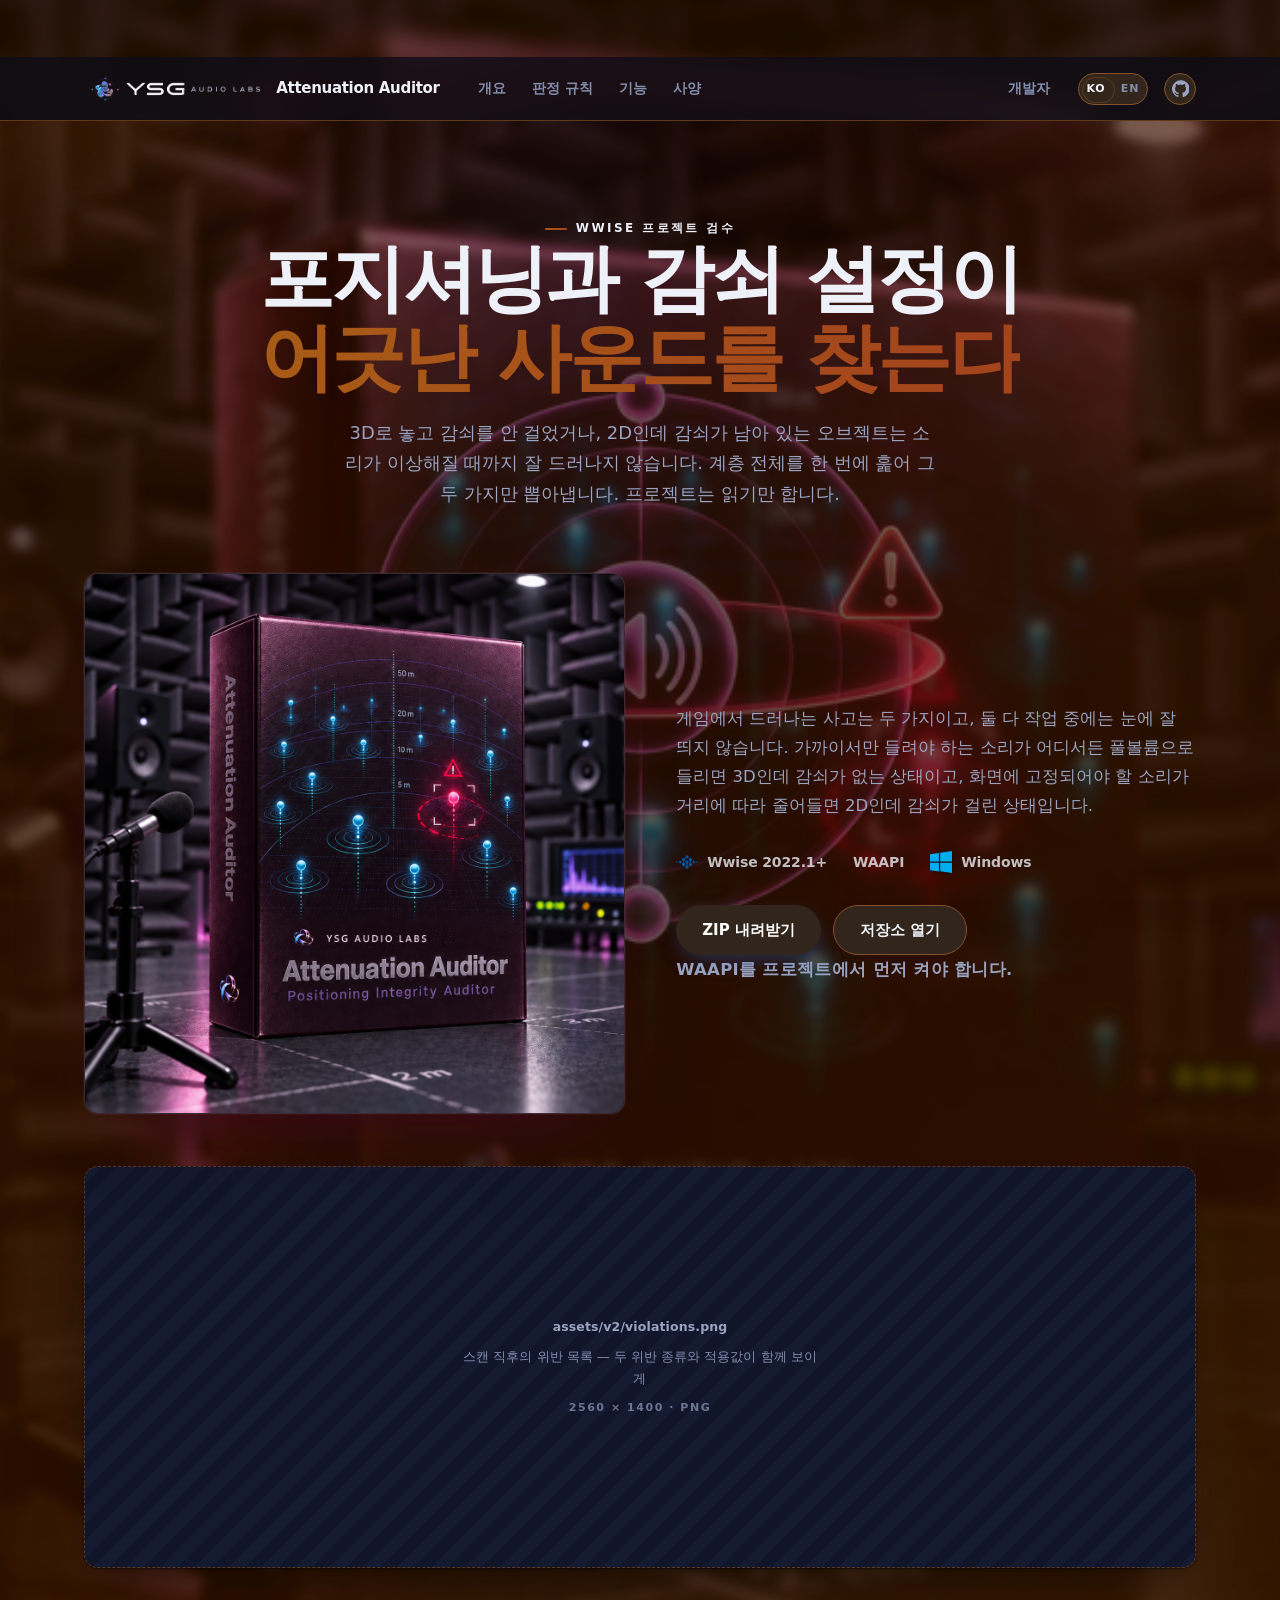
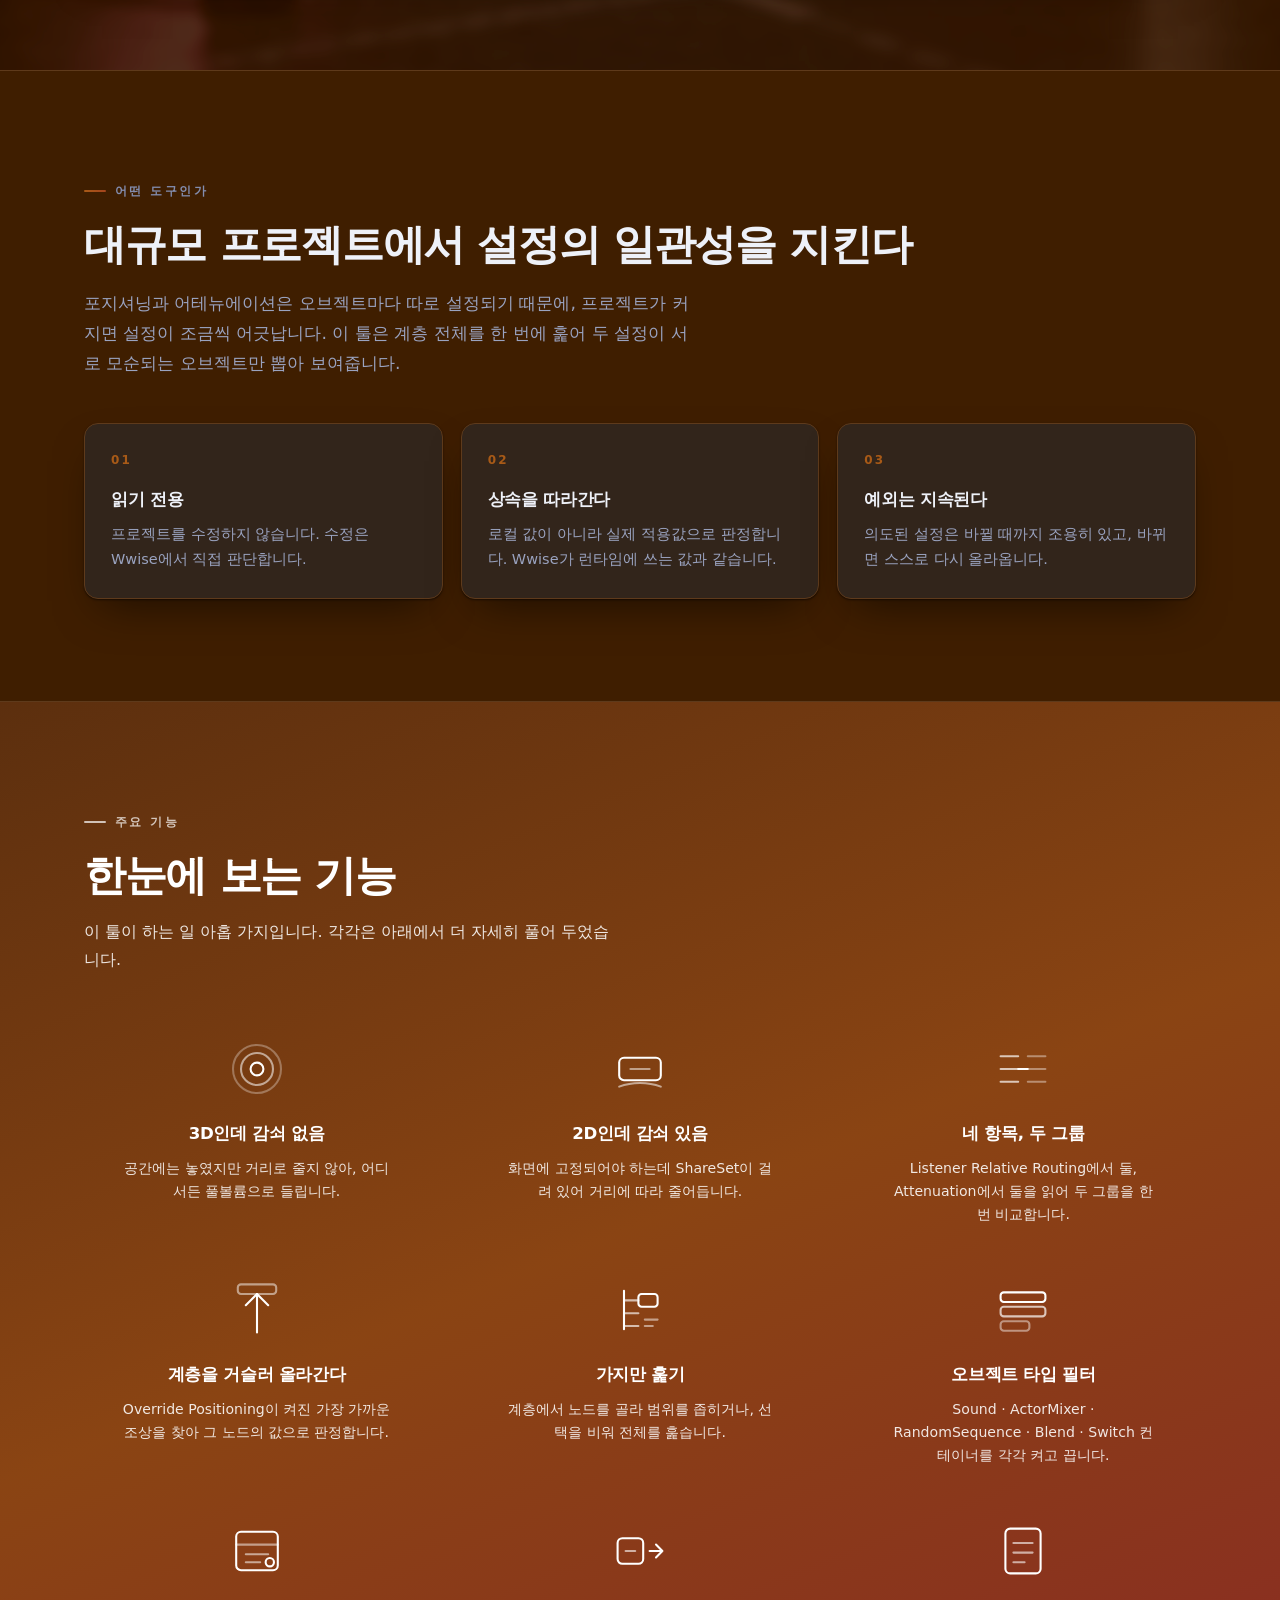
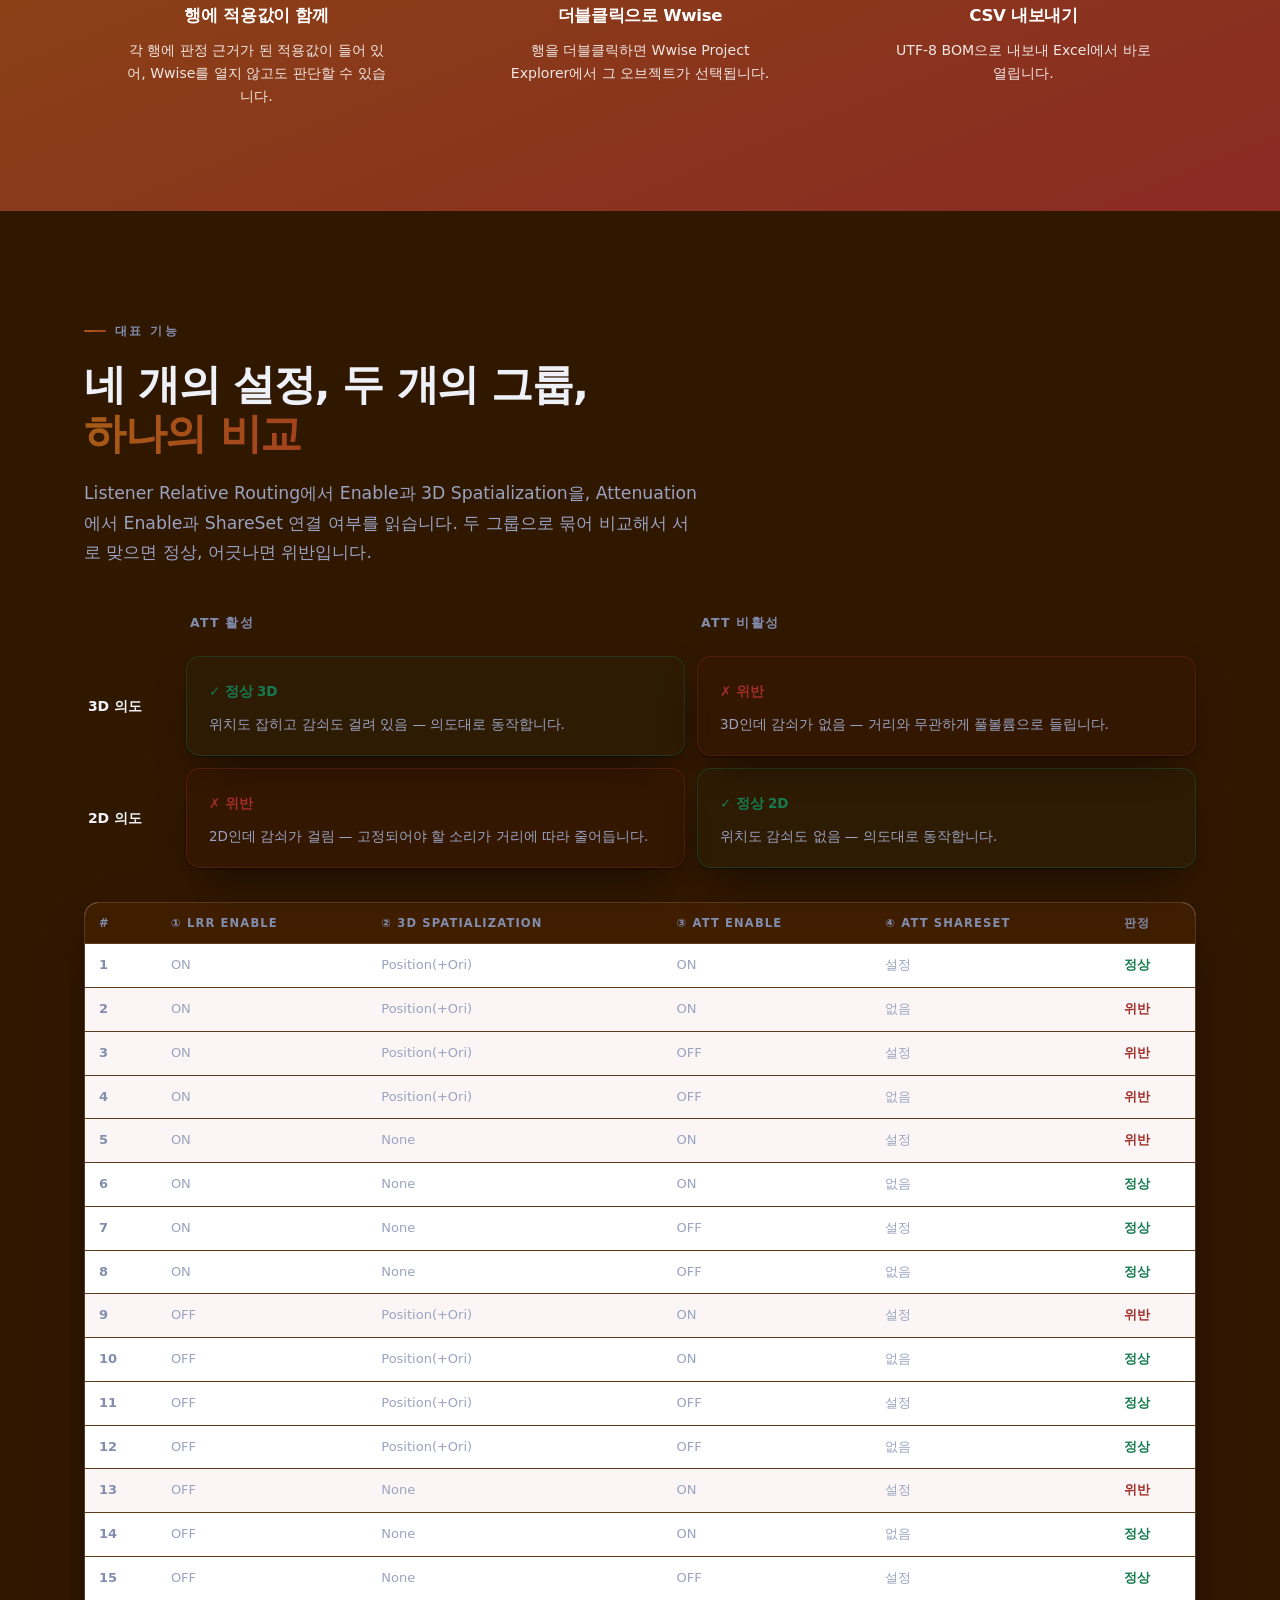
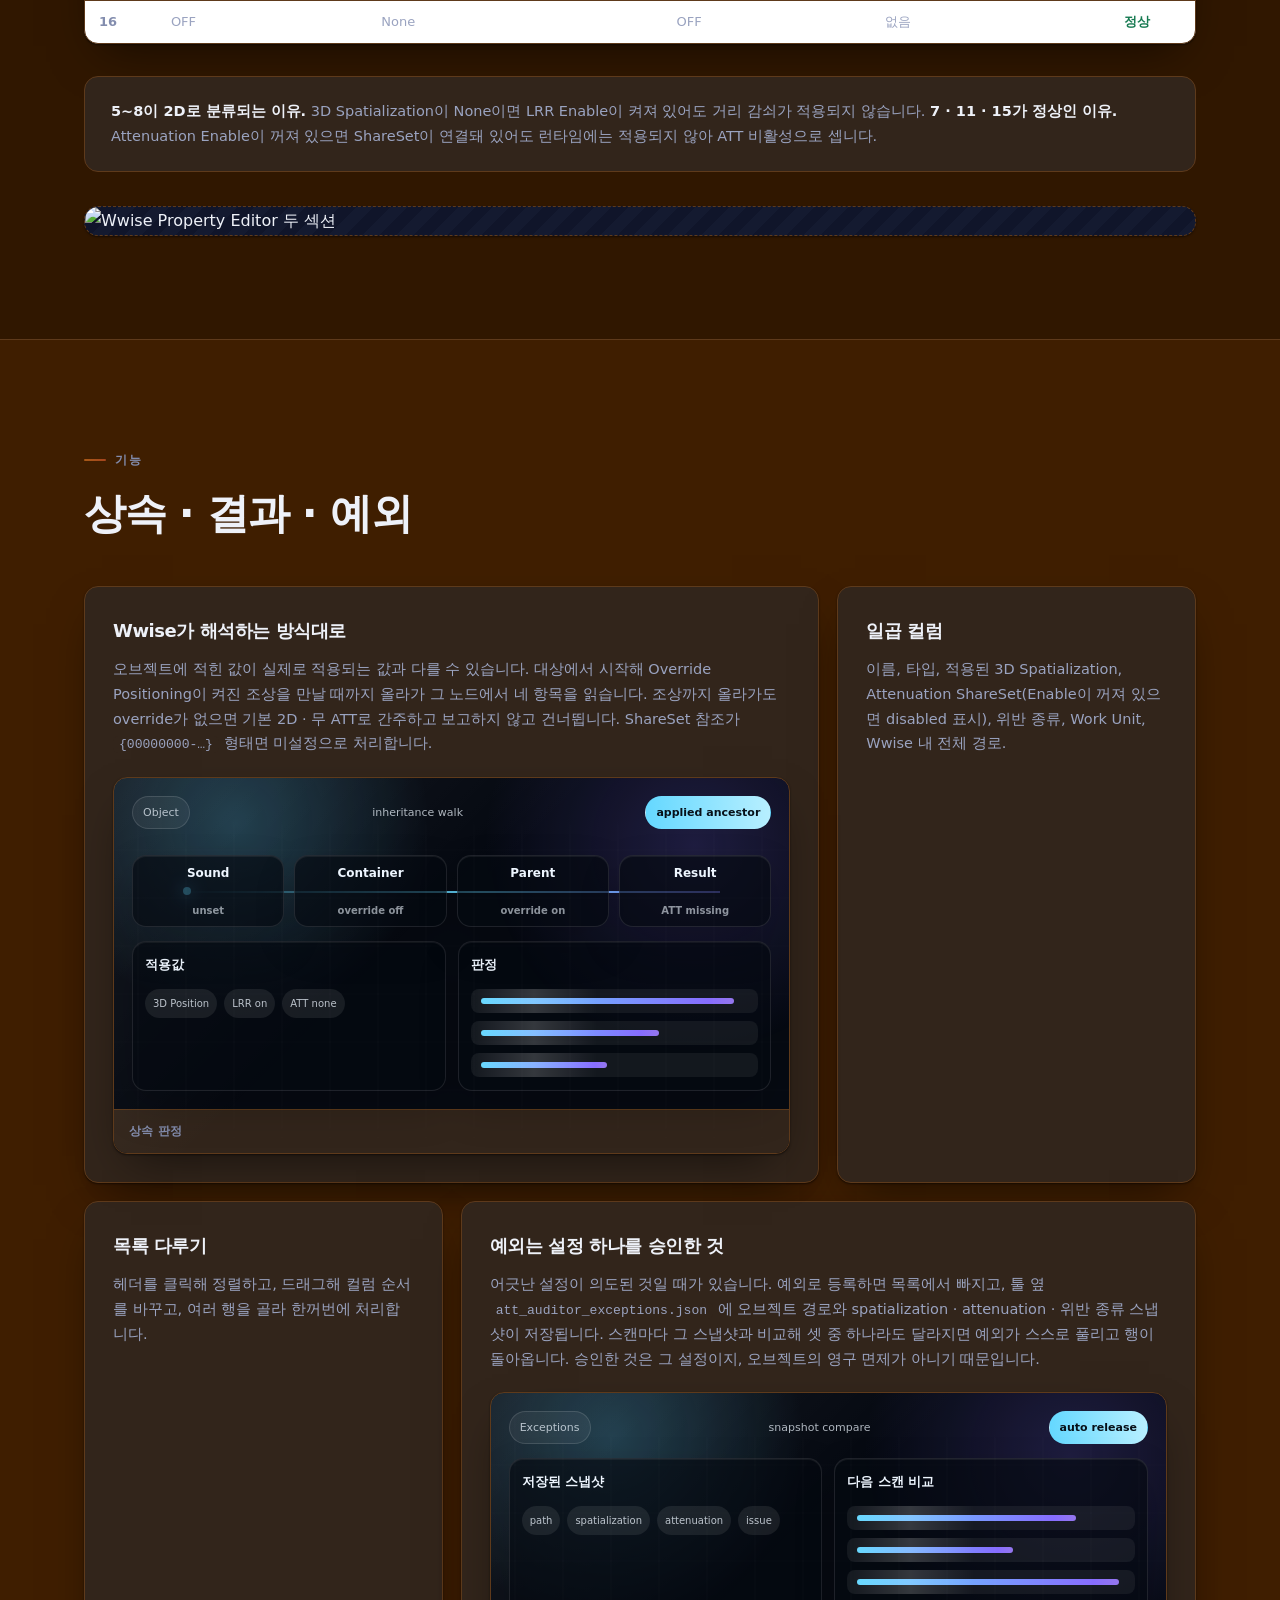
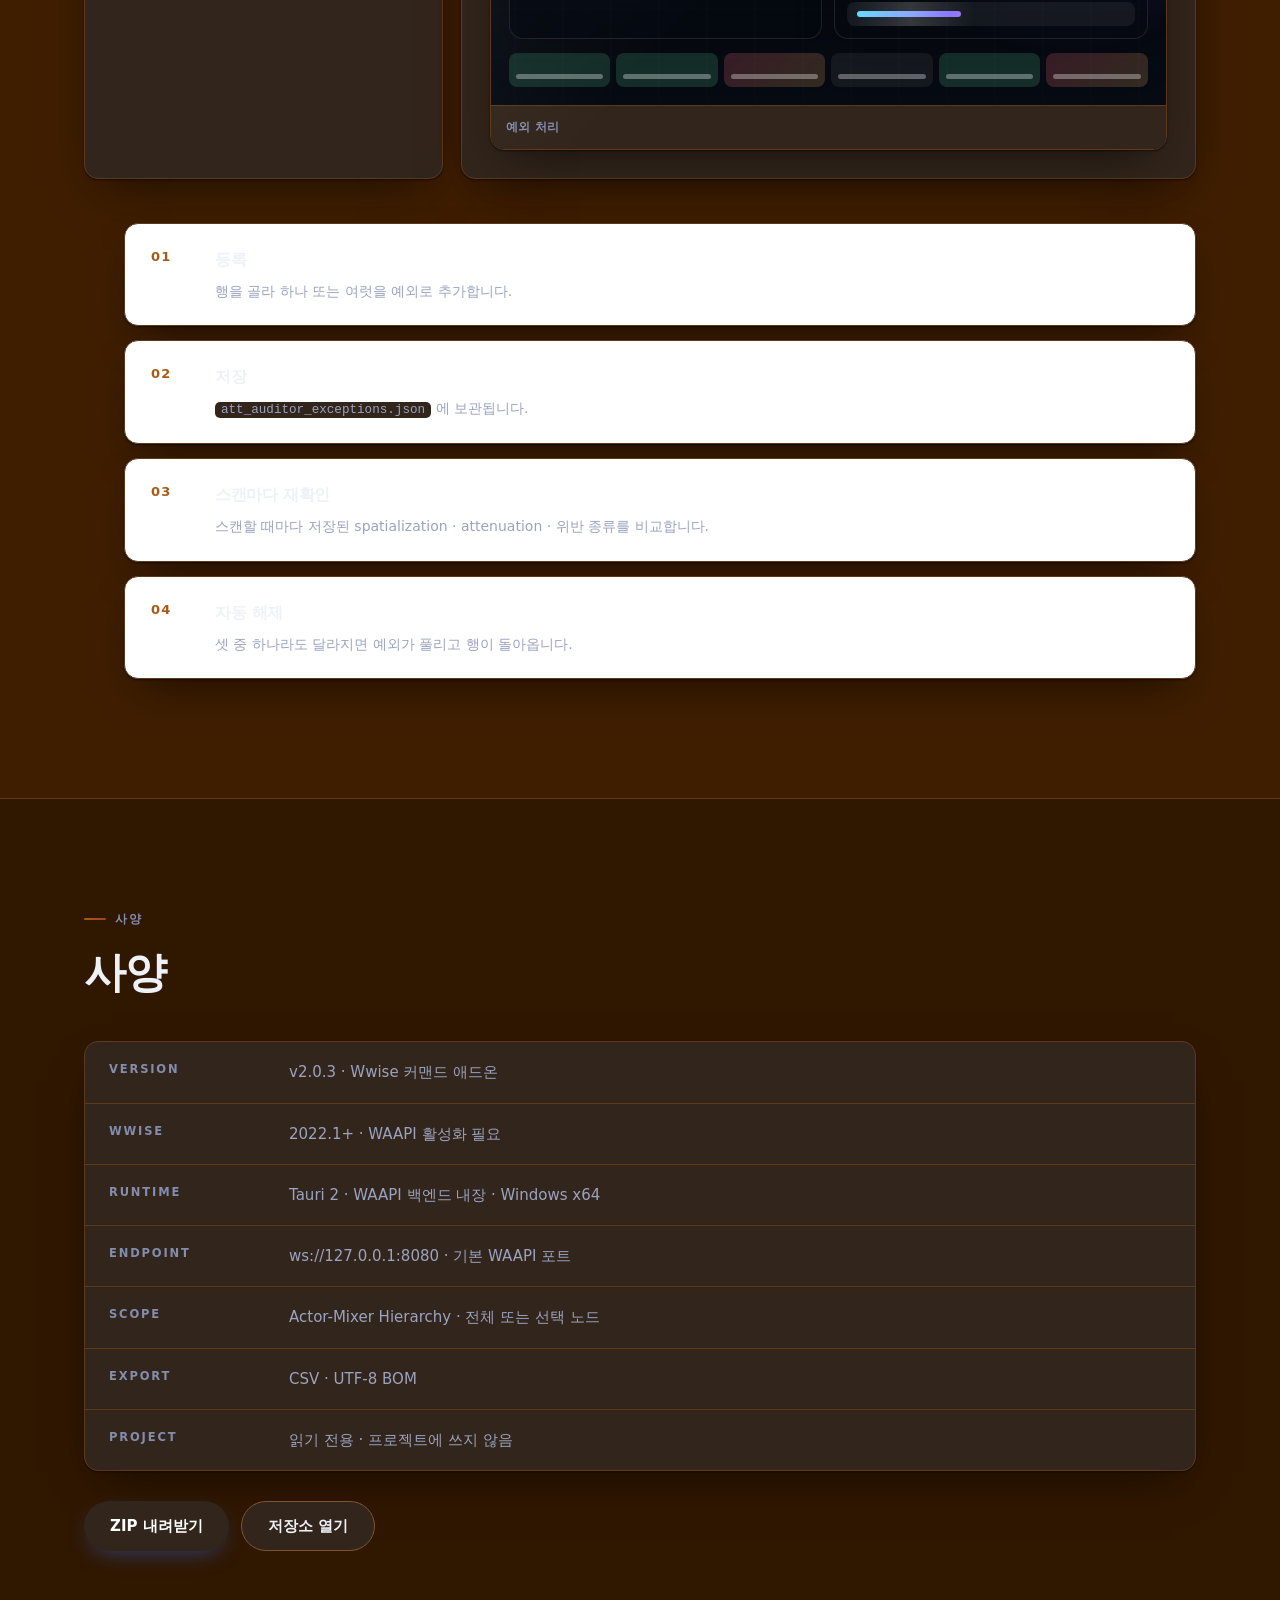
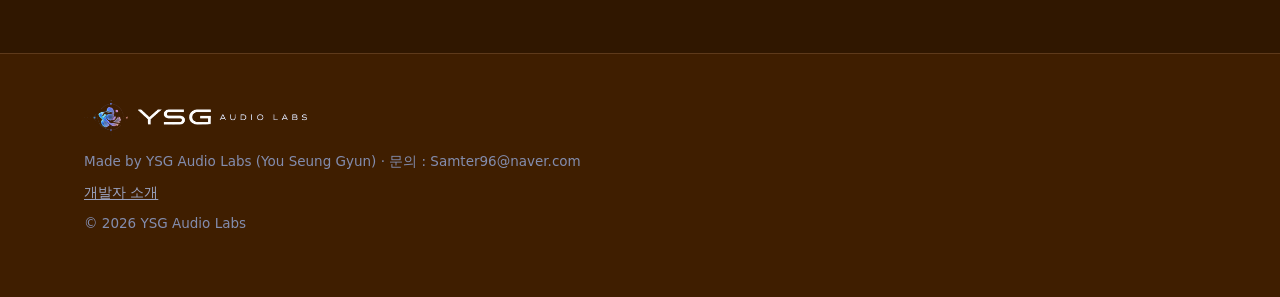
==== commit 28b63e05: "Bump the Attenuation Auditor badge and spec to v2.0.3" ====
--- a/attenuation-auditor/index.html
+++ b/attenuation-auditor/index.html
@@ -491,7 +491,7 @@
         <h2 class="h2" data-en="Specifications">사양</h2>
       </div>
       <div class="specs rise">
-        <div><b>version</b><span data-en="v2.0.2 · Wwise command add-on">v2.0.2 · Wwise 커맨드 애드온</span></div>
+        <div><b>version</b><span data-en="v2.0.3 · Wwise command add-on">v2.0.3 · Wwise 커맨드 애드온</span></div>
         <div><b>wwise</b><span data-en="2022.1+ · WAAPI must be enabled">2022.1+ · WAAPI 활성화 필요</span></div>
         <div><b>runtime</b><span data-en="Tauri 2 · bundled WAAPI backend · Windows x64">Tauri 2 · WAAPI 백엔드 내장 · Windows x64</span></div>
         <div><b>endpoint</b><span data-en="ws://127.0.0.1:8080 - the default WAAPI port">ws://127.0.0.1:8080 · 기본 WAAPI 포트</span></div>
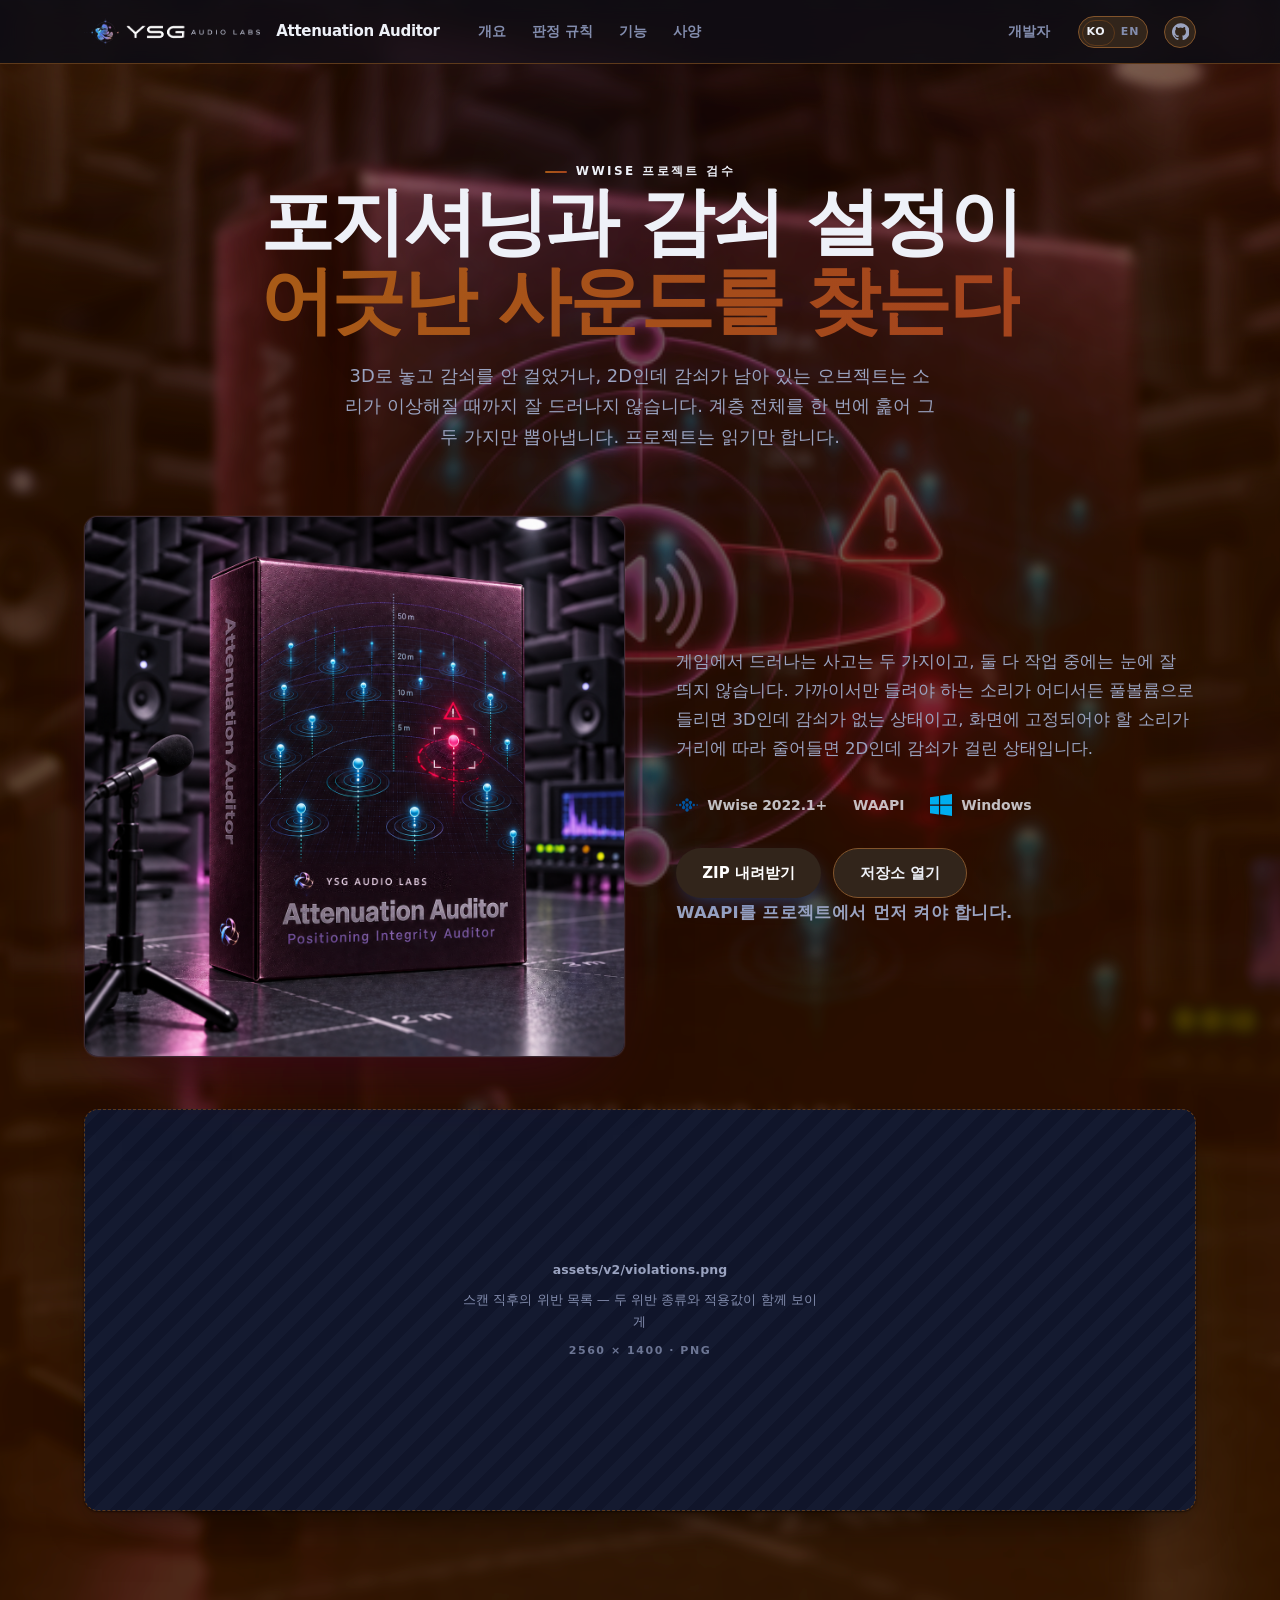
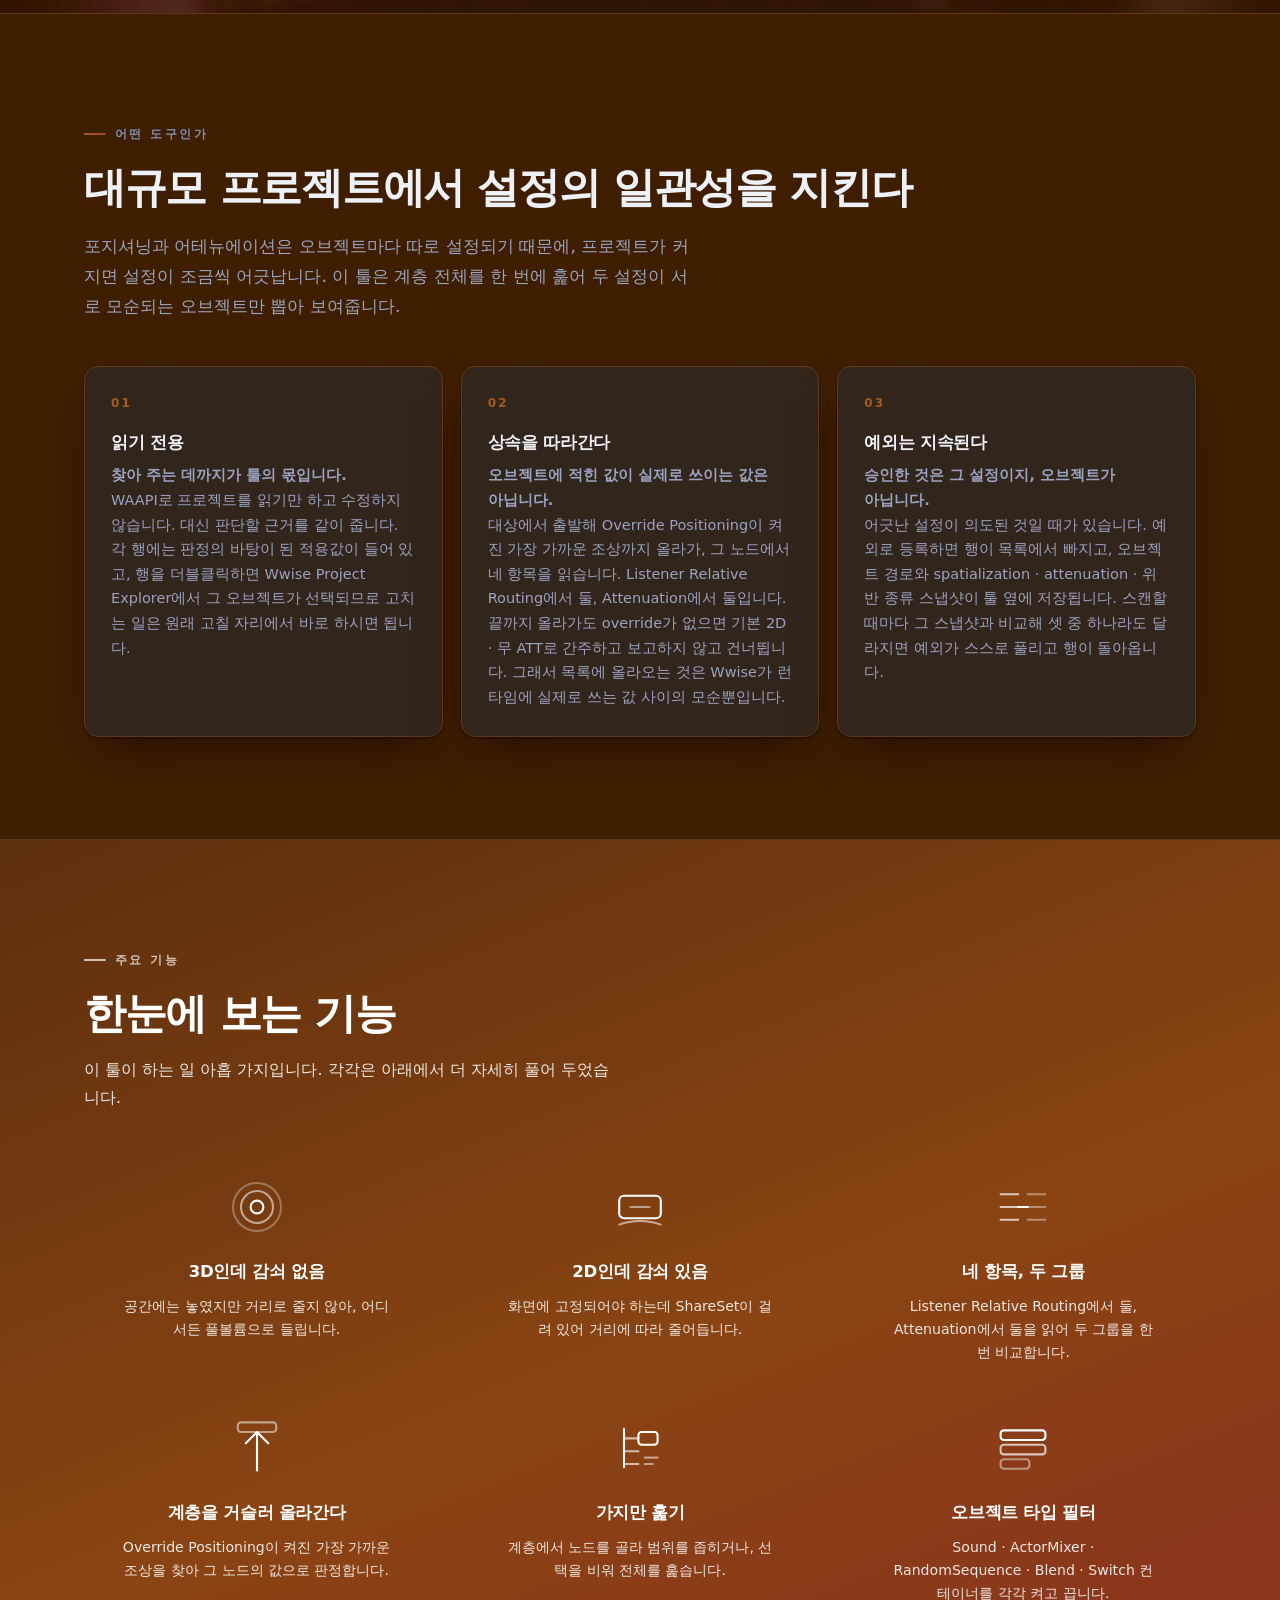
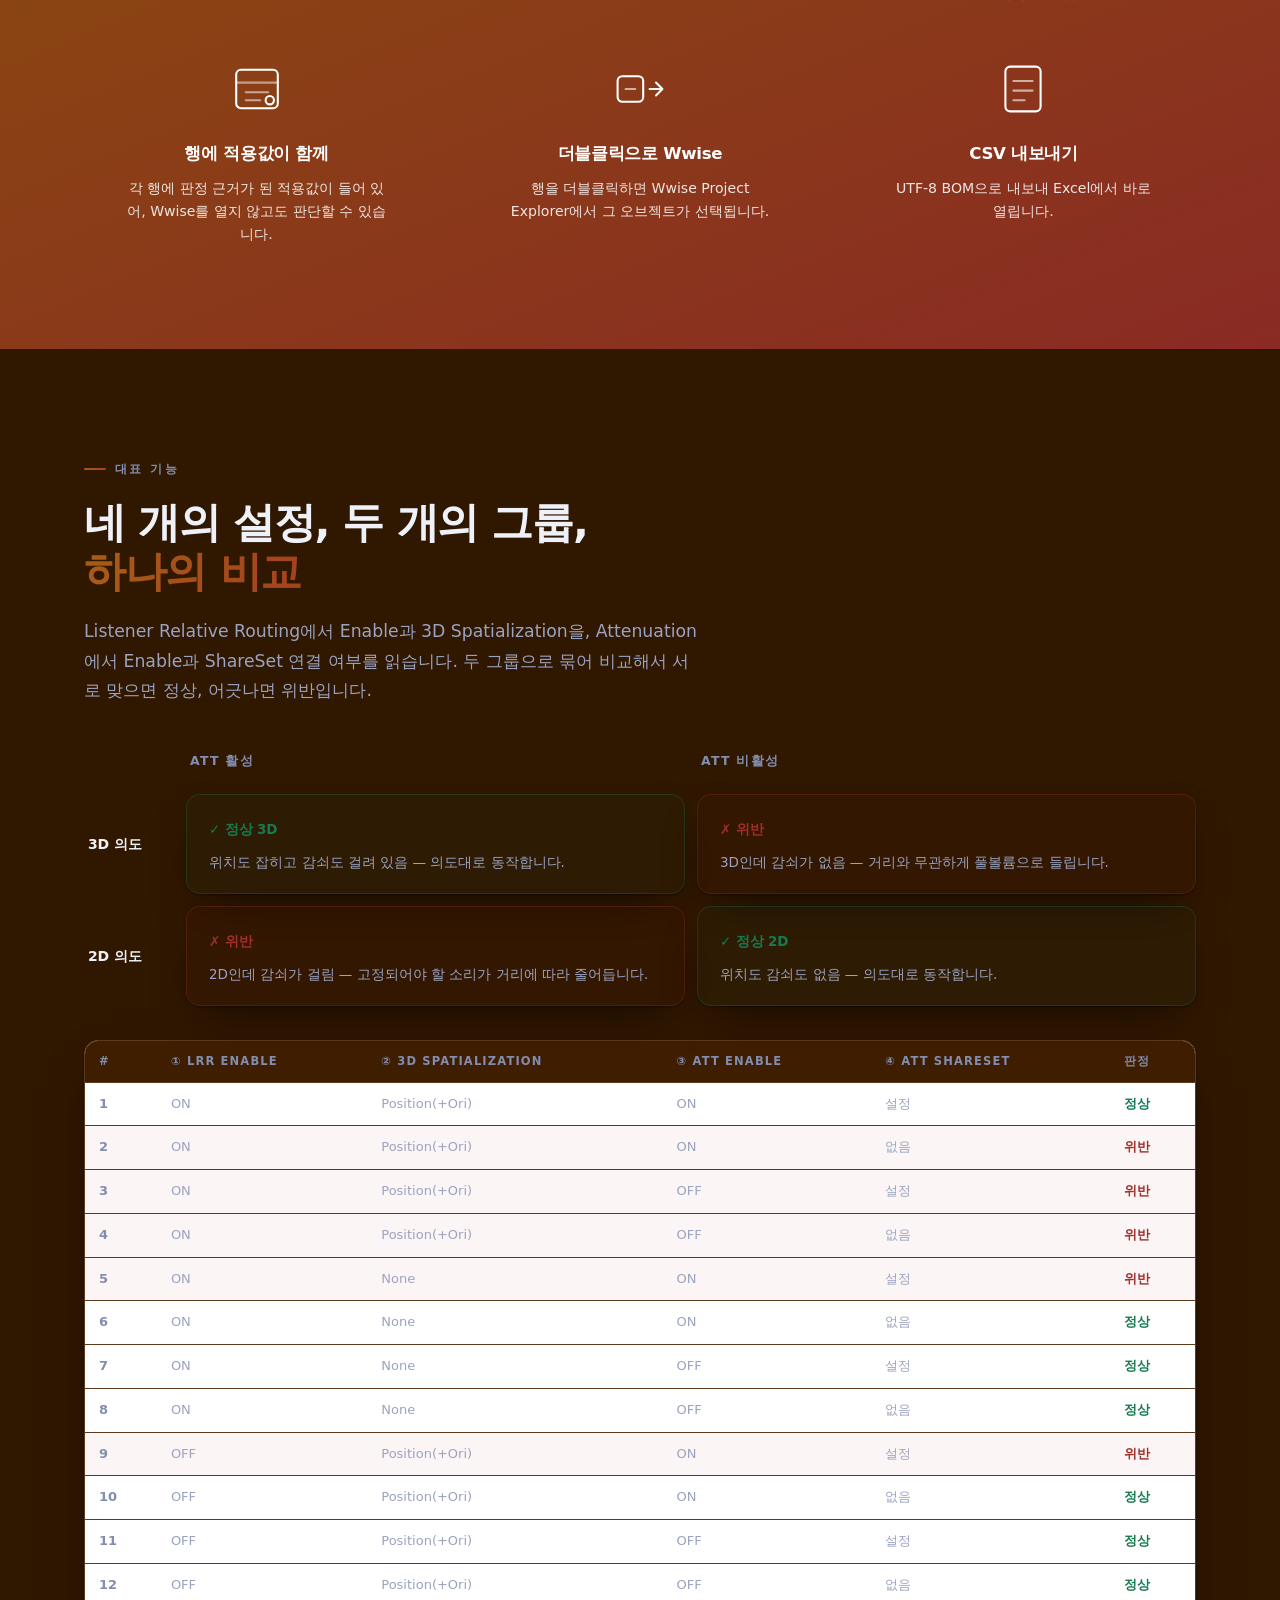
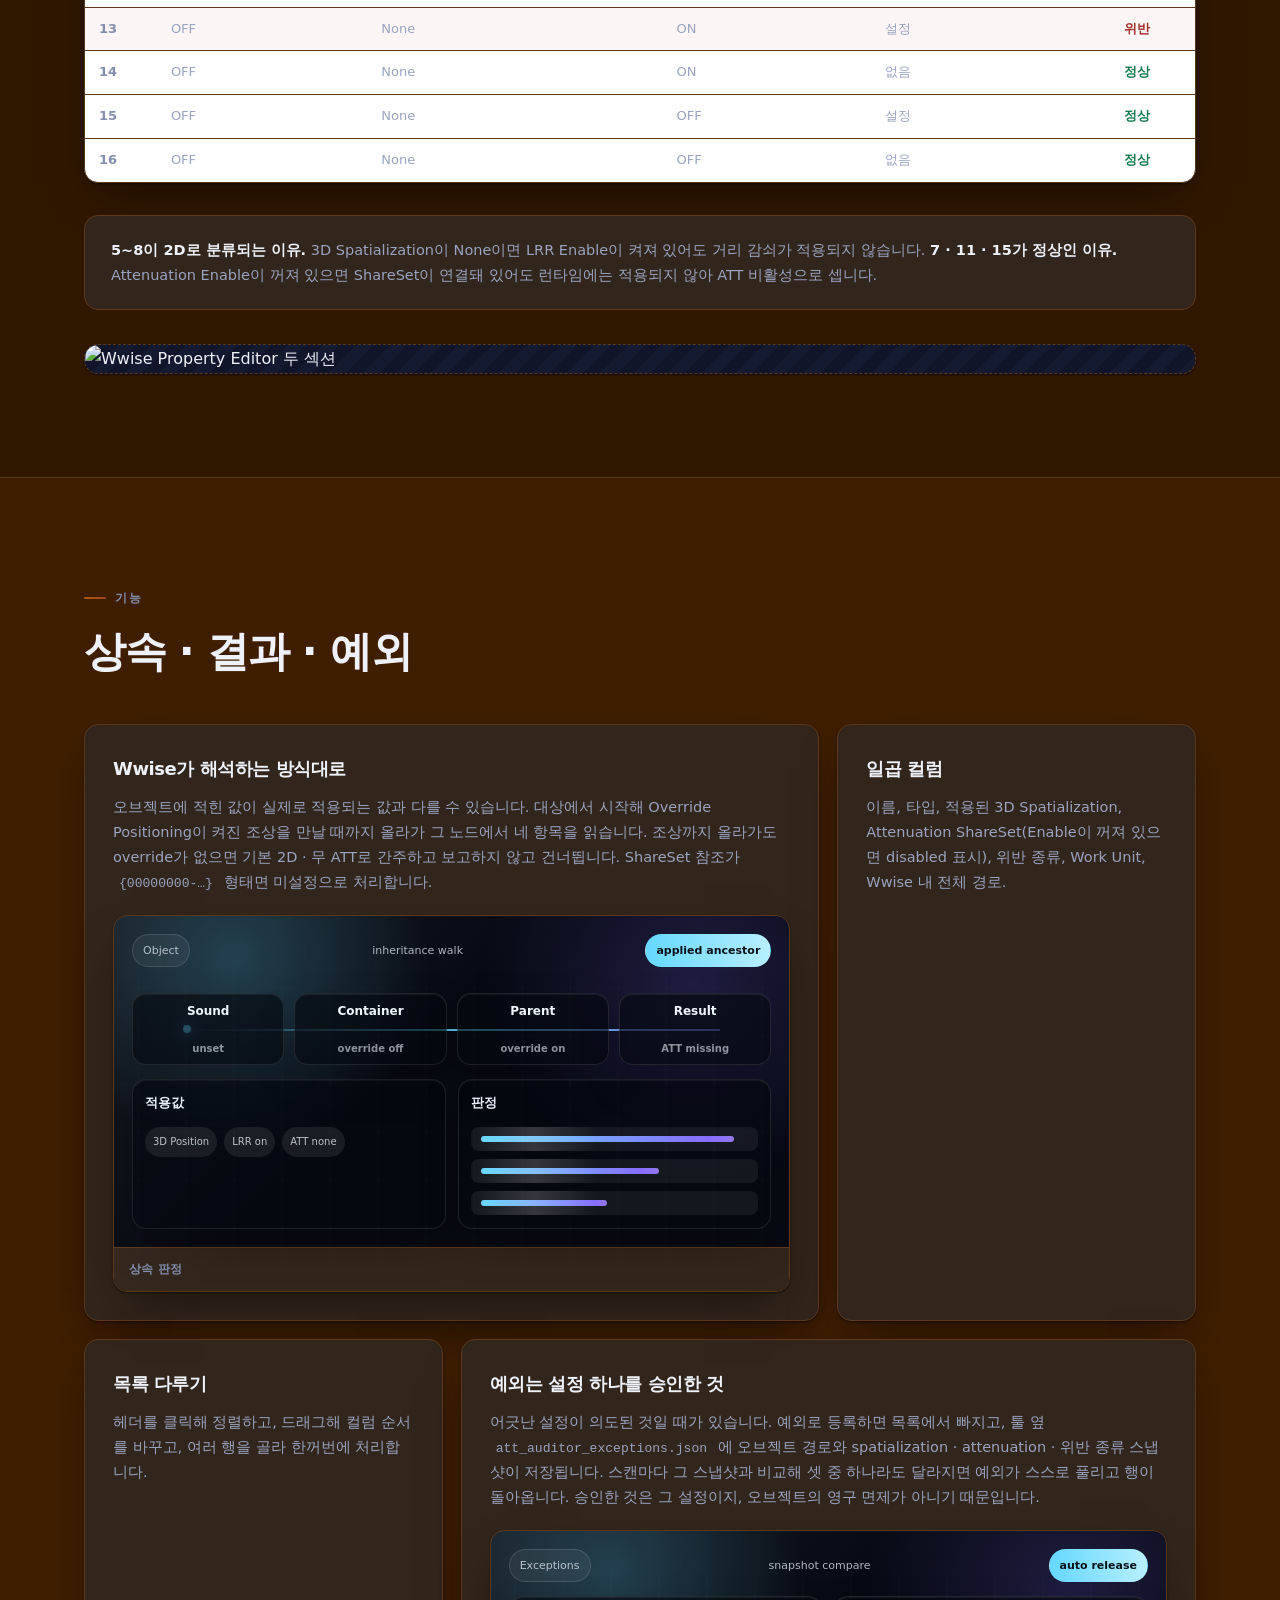
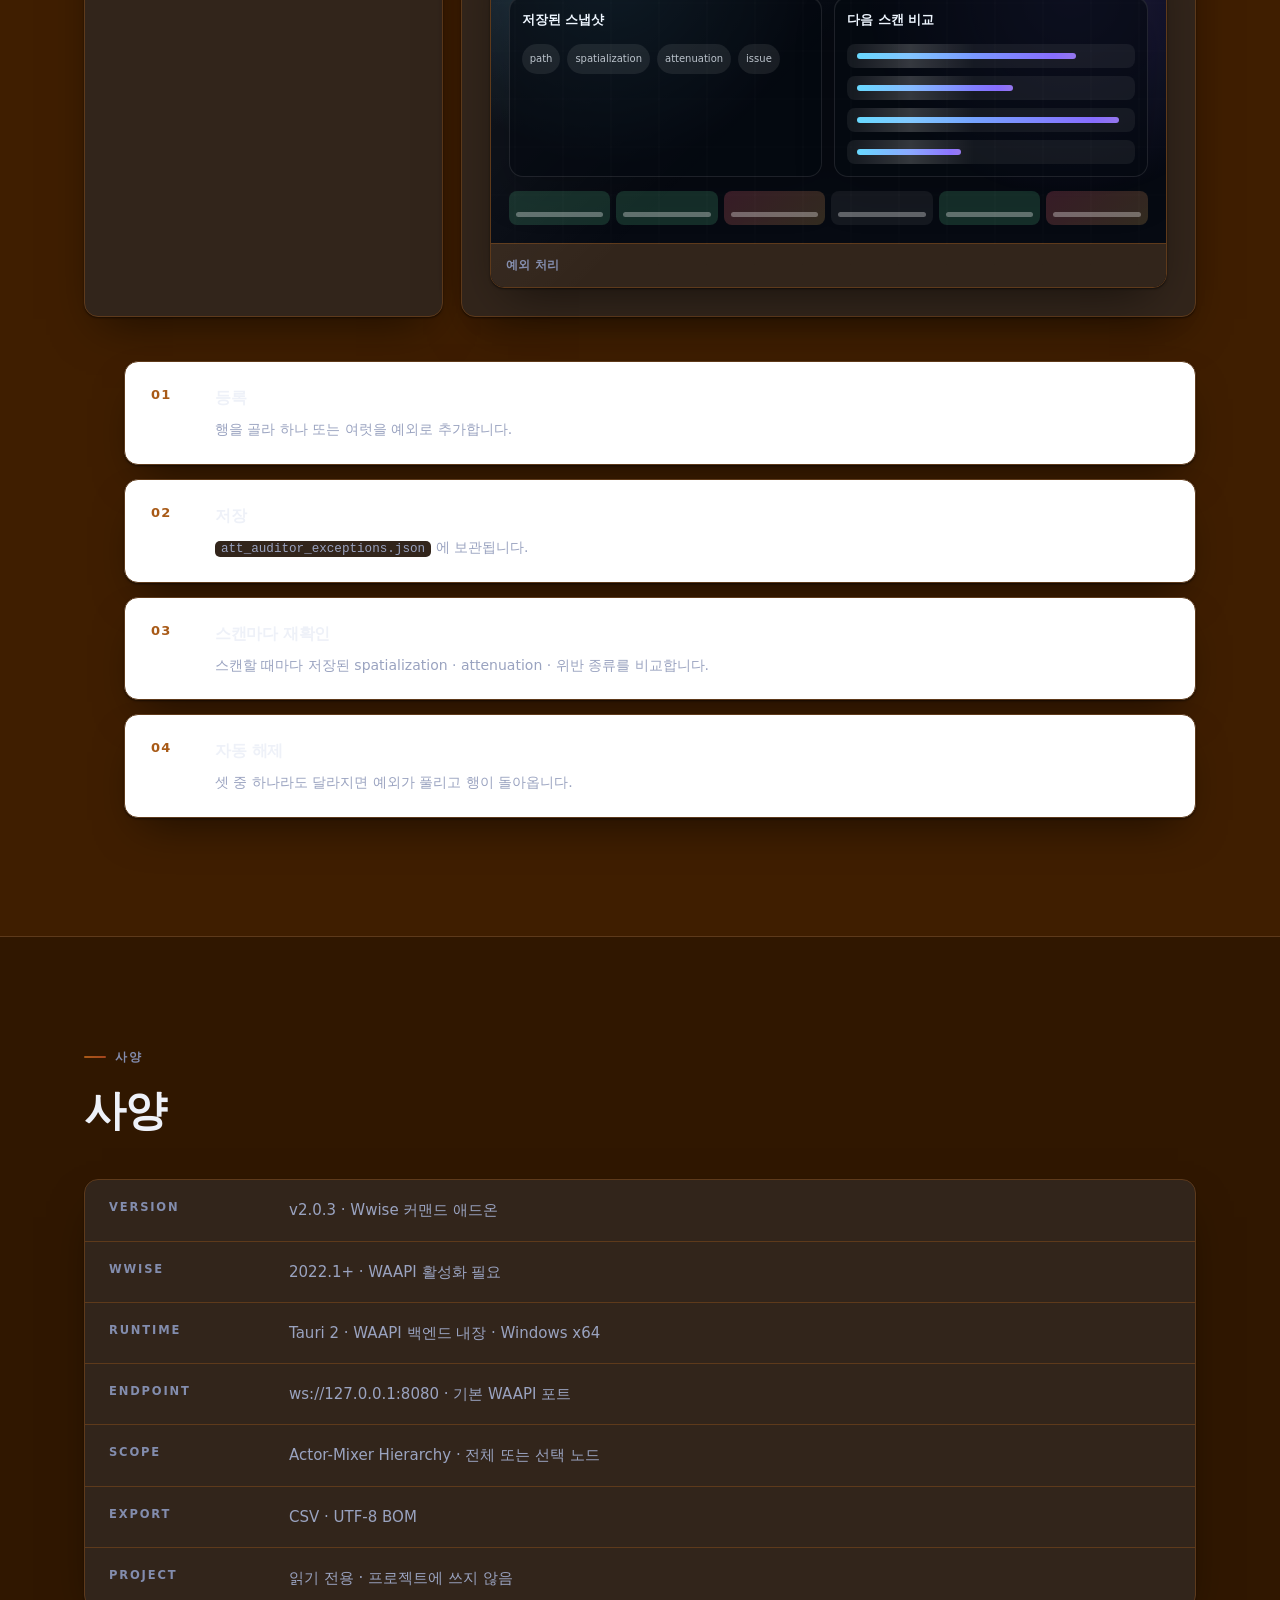
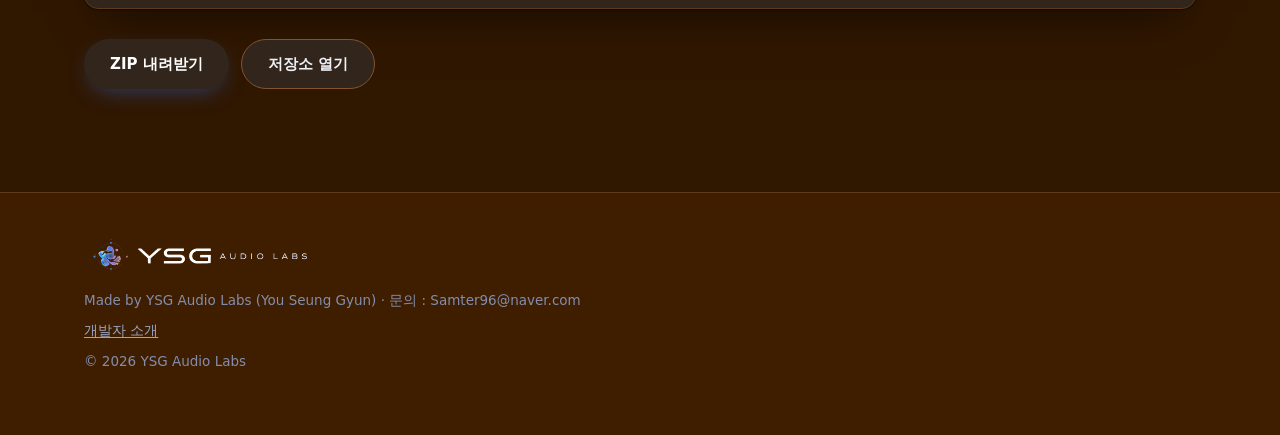
==== commit 105e9bdf: "feat: 항목별 설명을 sonible 제품 페이지 방식으로 다시 쓴다 허브의 `어떻게 만들었나` 를 읽어 보면 말이 되지 않는다는 지적을 받았다. 확인해 보니 카드 넷(LOCAL" ====
--- a/attenuation-auditor/index.html
+++ b/attenuation-auditor/index.html
@@ -215,17 +215,20 @@
         <div class="rule rise">
           <span class="num">01</span>
           <h3 data-en="Read-only">읽기 전용</h3>
-          <p data-en="The project is never modified. Fixing stays your decision in Wwise.">프로젝트를 수정하지 않습니다. 수정은 Wwise에서 직접 판단합니다.</p>
+          <p class="rule__tag" data-en="Finding it is the tool's job; fixing it is yours.">찾아 주는 데까지가 툴의 몫입니다.</p>
+          <p data-en="It reads the project over WAAPI and modifies nothing. What it gives you instead is the evidence: every row carries the applied values the verdict was based on, and a double-click selects that object in the Wwise Project Explorer, so the fix happens right where you would make it anyway.">WAAPI로 프로젝트를 읽기만 하고 수정하지 않습니다. 대신 판단할 근거를 같이 줍니다. 각 행에는 판정의 바탕이 된 적용값이 들어 있고, 행을 더블클릭하면 Wwise Project Explorer에서 그 오브젝트가 선택되므로 고치는 일은 원래 고칠 자리에서 바로 하시면 됩니다.</p>
         </div>
         <div class="rule rise">
           <span class="num">02</span>
           <h3 data-en="Follows Wwise inheritance">상속을 따라간다</h3>
-          <p data-en="It evaluates the effective value, not the local one - the same value Wwise uses at runtime.">로컬 값이 아니라 실제 적용값으로 판정합니다. Wwise가 런타임에 쓰는 값과 같습니다.</p>
+          <p class="rule__tag" data-en="The value written on an object is not the value in use.">오브젝트에 적힌 값이 실제로 쓰이는 값은 아닙니다.</p>
+          <p data-en="Starting from the target it walks up to the nearest ancestor with Override Positioning enabled and reads four properties there - two from Listener Relative Routing, two from Attenuation. If no override is found all the way up, the object counts as the default 2D with no attenuation and is skipped rather than reported. So what reaches the list is a contradiction in the values Wwise actually applies at runtime.">대상에서 출발해 Override Positioning이 켜진 가장 가까운 조상까지 올라가, 그 노드에서 네 항목을 읽습니다. Listener Relative Routing에서 둘, Attenuation에서 둘입니다. 끝까지 올라가도 override가 없으면 기본 2D · 무 ATT로 간주하고 보고하지 않고 건너뜁니다. 그래서 목록에 올라오는 것은 Wwise가 런타임에 실제로 쓰는 값 사이의 모순뿐입니다.</p>
         </div>
         <div class="rule rise">
           <span class="num">03</span>
           <h3 data-en="Exceptions are durable">예외는 지속된다</h3>
-          <p data-en="An intended setting stays silenced until it changes - then it comes back on its own.">의도된 설정은 바뀔 때까지 조용히 있고, 바뀌면 스스로 다시 올라옵니다.</p>
+          <p class="rule__tag" data-en="What you approved is that setting, not the object.">승인한 것은 그 설정이지, 오브젝트가 아닙니다.</p>
+          <p data-en="A mismatch is sometimes intended. Register it as an exception and the row leaves the list, while the object path and a snapshot of its spatialization, attenuation and violation type are stored next to the tool. Every scan compares against that snapshot, and if any one of the three has changed the exception releases itself and the row comes back.">어긋난 설정이 의도된 것일 때가 있습니다. 예외로 등록하면 행이 목록에서 빠지고, 오브젝트 경로와 spatialization · attenuation · 위반 종류 스냅샷이 툴 옆에 저장됩니다. 스캔할 때마다 그 스냅샷과 비교해 셋 중 하나라도 달라지면 예외가 스스로 풀리고 행이 돌아옵니다.</p>
         </div>
       </div>
     </div>
--- a/assets/ysg.css
+++ b/assets/ysg.css
@@ -1,7 +1,7 @@
 /* ============================================================
    YSG Audio Labs — 공용 스타일시트
 
-   6페이지(허브 + 툴 5개)가 함께 쓴다. SoundField 페이지에서 확정한 디자인을
+   허브와 제품 페이지가 함께 쓴다. SoundField 페이지에서 확정한 디자인을
    그대로 뽑아낸 것이고, 제품마다 다른 것은 CSS 변수로만 바꾼다.
 
    페이지가 정해야 하는 변수 (없으면 SoundField 값이 기본):
@@ -51,7 +51,10 @@
   }
 
   :root{
-    --topbar-h: 57px;
+    /* 상단바가 실제로 차지하는 높이. body 의 padding-top 과 앵커 스크롤
+       보정이 이 값을 쓰므로, 아래 `.topbar__in` 의 min-height 도 여기서 끌어다
+       쓴다. 따로 적으면 둘이 어긋나 본문 위쪽이 상단바에 가린다. */
+    --topbar-h: 64px;
     /* 제품 키컬러 기본값 = SoundField. 다른 페이지는 자기 값으로 덮어쓴다. */
     --key:      #2c6be0;
     --key-2:    #0b7a89;
@@ -148,10 +151,12 @@
   body.product-atmosphere{
     isolation:isolate;
   }
-  /* ⚠ `> *` 가 개발자 다이얼로그까지 잡으면 position:fixed 를 눌러(특이도 0-2-1
-     대 0-1-0) 오버레이가 본문 맨 아래에 깔린다. 실제로 그렇게 나왔다.
-     오버레이는 지면 레이어가 아니므로 빼둔다. */
-  body.product-atmosphere > *:not(.developer-dialog){
+  /* ⚠ 이 선택자에 `:not(...)` 을 붙이지 말 것. 특이도가 0-1-1 에서 0-2-1 로
+     올라가면서 `.topbar.topbar`(0-2-0) 의 position:fixed 를 거꾸로 눌러 상단바가
+     흐름 속으로 떨어진다. body 의 padding-top 은 남아 있어서 상단바 위에 57px
+     빈 자리가 생겼다 — 실제로 그렇게 나왔다. 여기서 빼야 하는 요소가 있으면
+     그쪽 특이도를 올려라 (`.topbar.topbar` 처럼 클래스를 두 번 쓴다). */
+  body.product-atmosphere > *{
     position:relative; z-index:1;
   }
   body.product-atmosphere::before{
@@ -234,7 +239,8 @@
      같은 자리에 있어야 한다. 63px 은 링크가 보일 때의 기존 높이다. */
   .topbar__in{
     max-width:var(--maxw); margin:0 auto; padding:12px var(--pad);
-    display:flex; align-items:center; gap:16px; min-height:63px;
+    display:flex; align-items:center; gap:16px;
+    min-height:calc(var(--topbar-h) - 1px); /* 1px 은 .topbar 의 border-bottom */
   }
   /* 브랜드 락업 — 헤더용 원본에서 회색 판만 뺀 이미지를 그대로 쓴다.
      워드마크가 짙은 남색이라 다크 지면에서는 묻힌다. 그래서 다크판을 따로 두고
@@ -884,6 +890,16 @@
     display:block; font-size:12px; font-weight:800; letter-spacing:.18em;
     color:var(--key); margin-bottom:14px;
   }
+  /* 제목 다음, 본문 앞 한 줄. 제목이 "무엇"이라면 이 줄은 "그래서 뭐가 좋은가"를
+     한 문장으로 먼저 말하고, 아래 단락이 근거를 편다 (2026-09-18, sonible 제품
+     페이지의 항목 구성을 따랐다).
+     ⚠ 이 줄을 본문 설명으로 쓰지 말 것. 여기서 설명을 시작하면 아래 단락과
+       같은 말을 두 번 하게 된다. 한 문장, 결론만. */
+  .rule__tag{
+    margin:0 0 10px; font-size:13.5px; font-weight:800; line-height:1.6;
+    color:color-mix(in srgb, var(--key) 78%, #111827); word-break:keep-all;
+  }
+  .rule h3:has(+ .rule__tag){margin-bottom:6px}
 
   /* ── 기능 타일 ──────────────────────────────────────────────── */
   .tiles{display:grid; grid-template-columns:repeat(3,1fr); gap:18px; margin-top:48px}
@@ -1150,7 +1166,7 @@
   .footer-devlink:hover, .footer-devlink:focus-visible{color:var(--ink)}
 
   /* ── 개발자 소개 ──────────────────────────────────────────────
-     허브에만 있던 것을 제품 페이지 5개로 넓히면서 인라인 <style> 에서 이리로
+     허브에만 있던 것을 제품 페이지로 넓히면서 인라인 <style> 에서 이리로
      옮겼다. 페이지마다 100줄씩 복제하지 않기 위해서다. 마크업(다이얼로그)만
      각 페이지에 들어간다.
      ⚠ 카드가 흰색을 하드코딩한다. 다크 지면에서는 글자색(--ink 계열)이 밝아져
@@ -1163,7 +1179,10 @@
   }
   .developer-topbtn:hover,
   .developer-topbtn:focus-visible{color:var(--ink); background:var(--tint-2)}
-  .developer-dialog{
+  /* ⚠ 클래스를 두 번 쓴 건 오타가 아니다. `body.product-atmosphere > *` 와
+     `body.hub-page > *`(둘 다 0-1-1)의 position:relative 를 이겨야 오버레이가
+     지면 위로 뜬다. `.topbar.topbar` 와 같은 이유·같은 방식이다. */
+  .developer-dialog.developer-dialog{
     position:fixed; inset:0; z-index:120; margin:0;
     width:100vw; max-width:none; height:100vh; max-height:none;
     padding:17px; border:0; background:rgba(20,24,43,.34);
